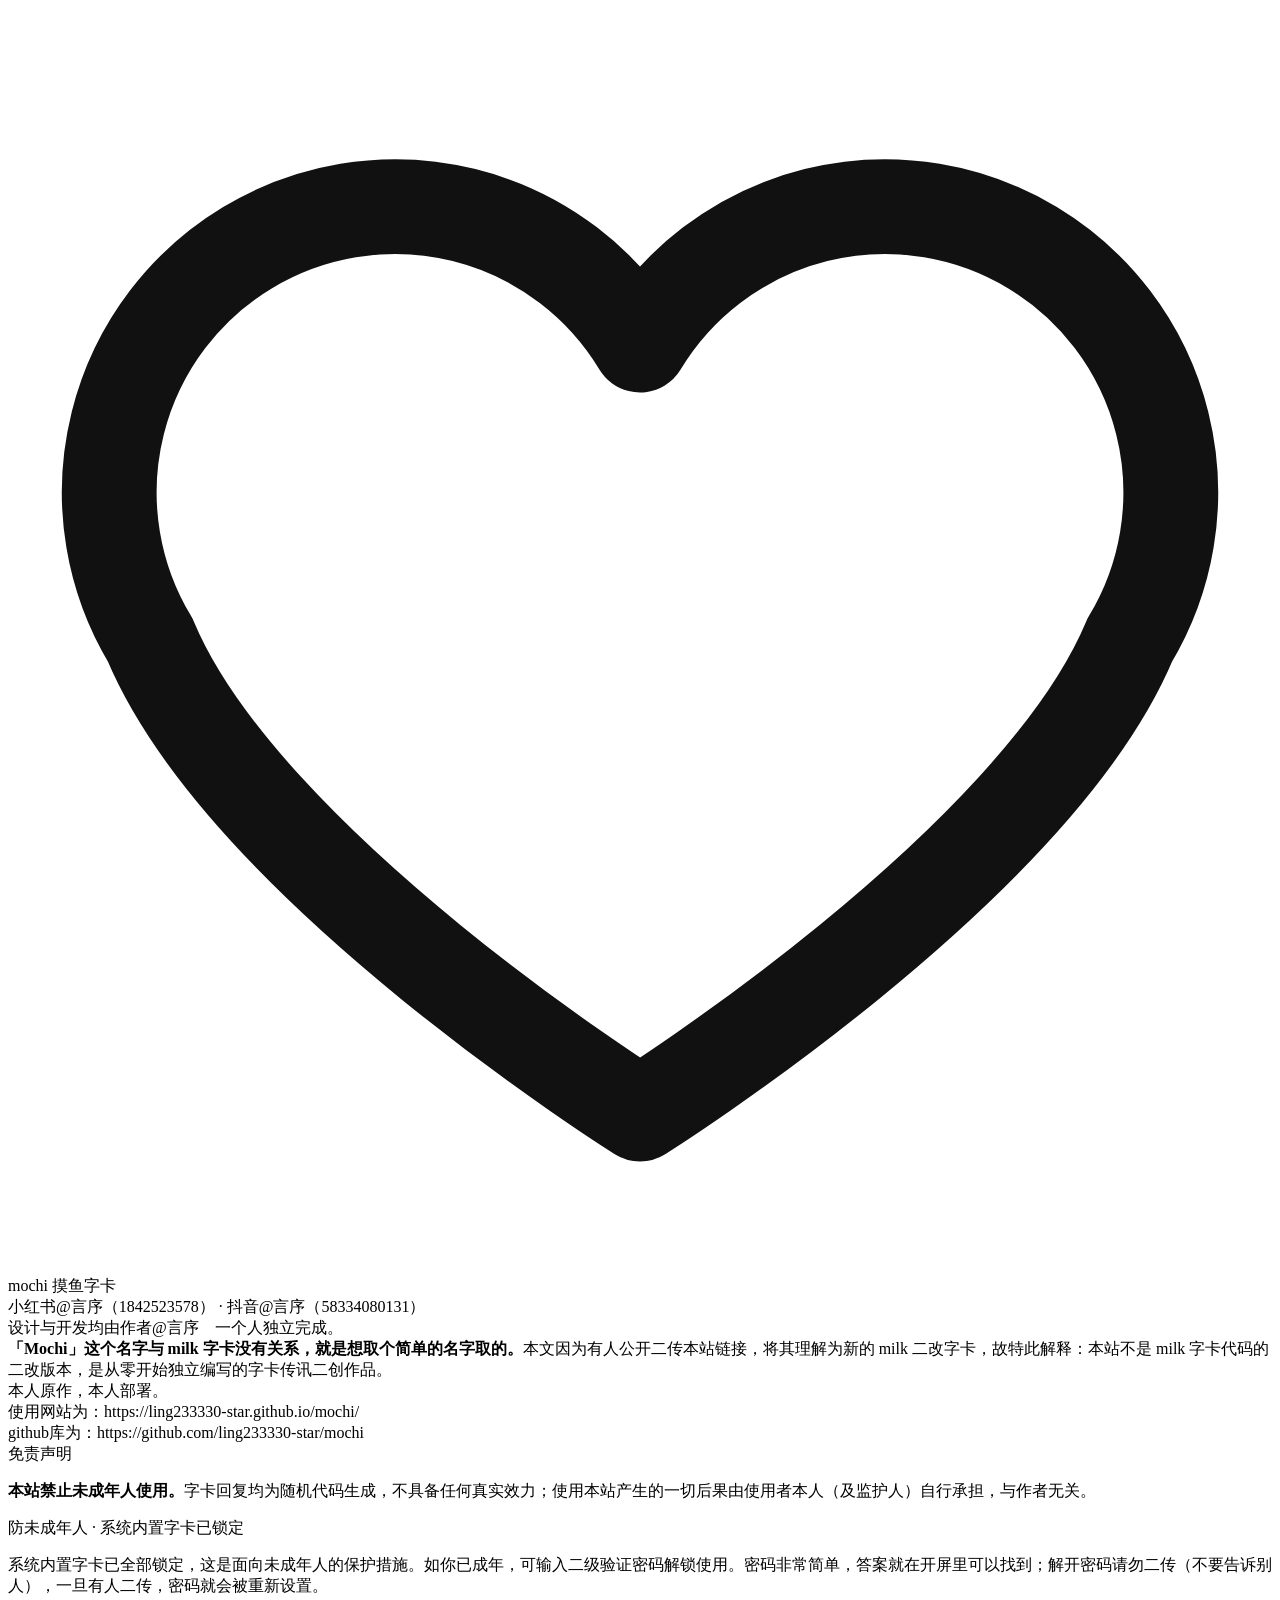
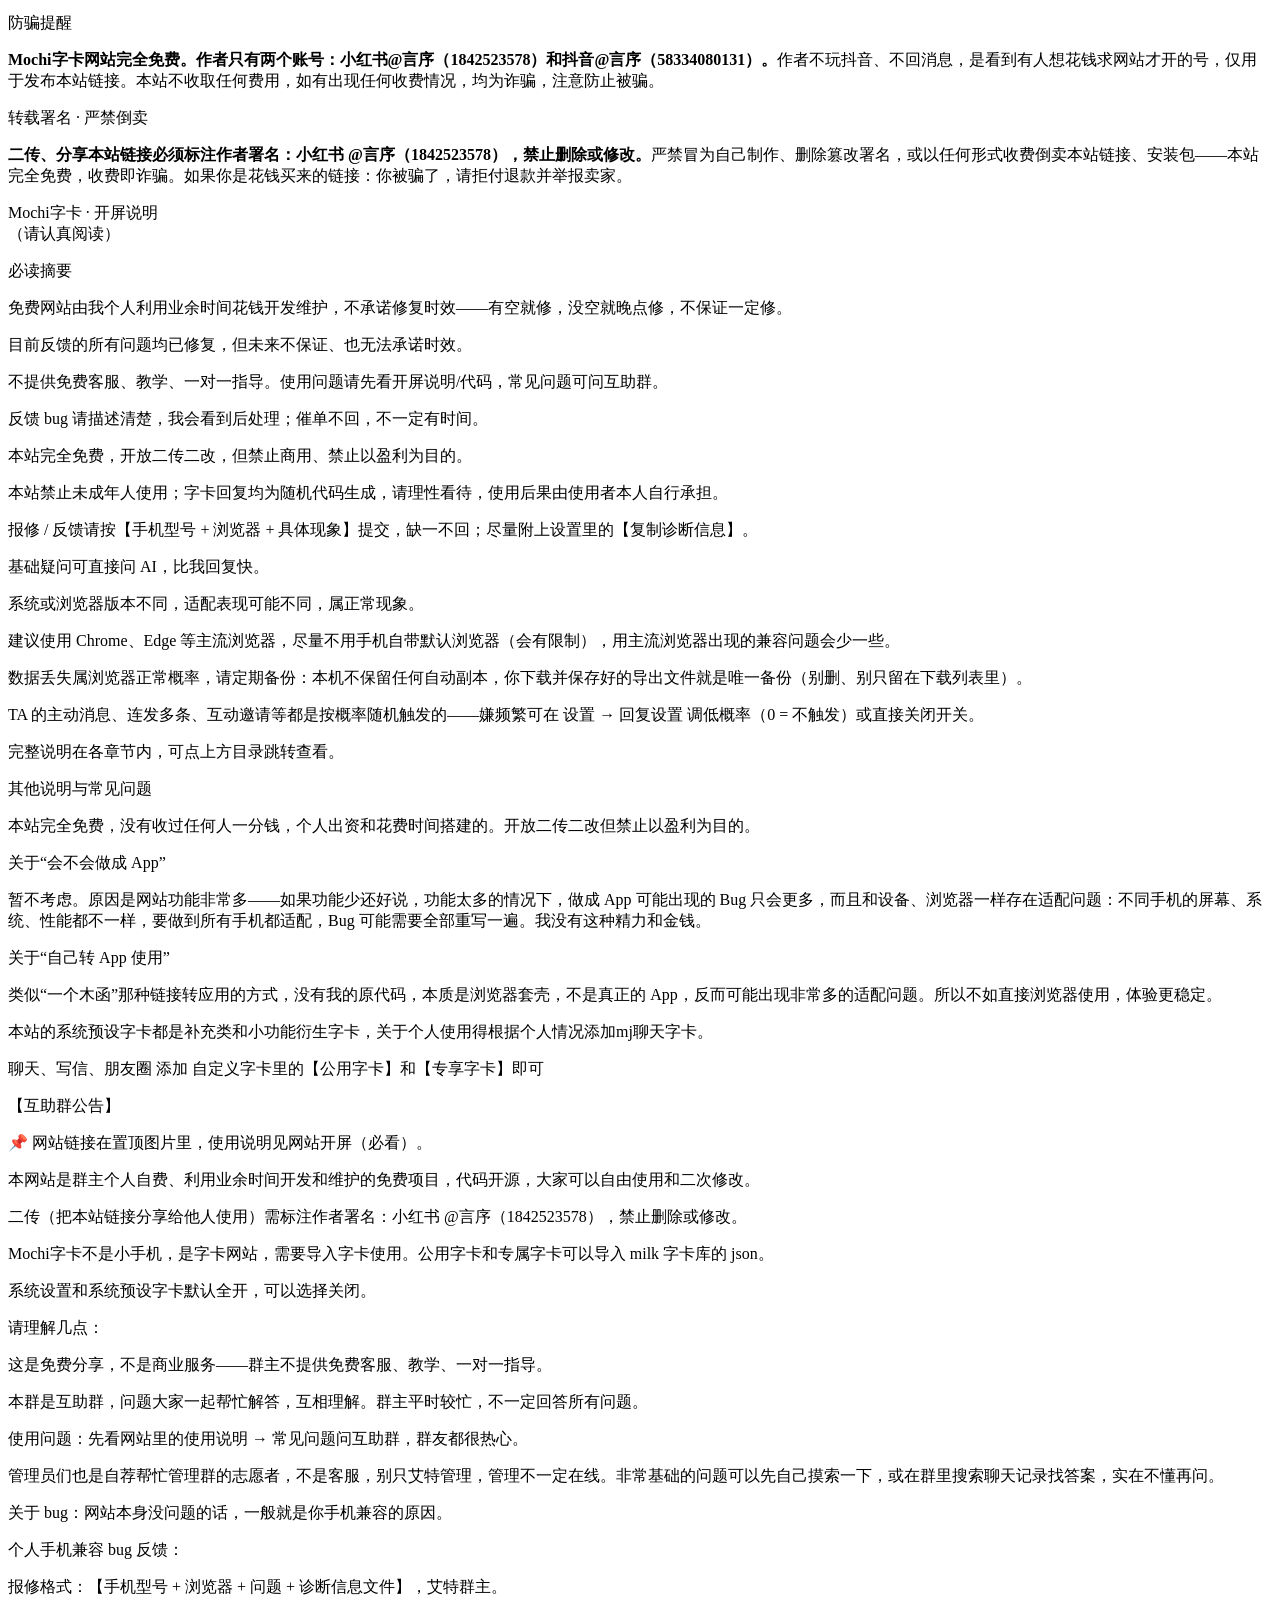
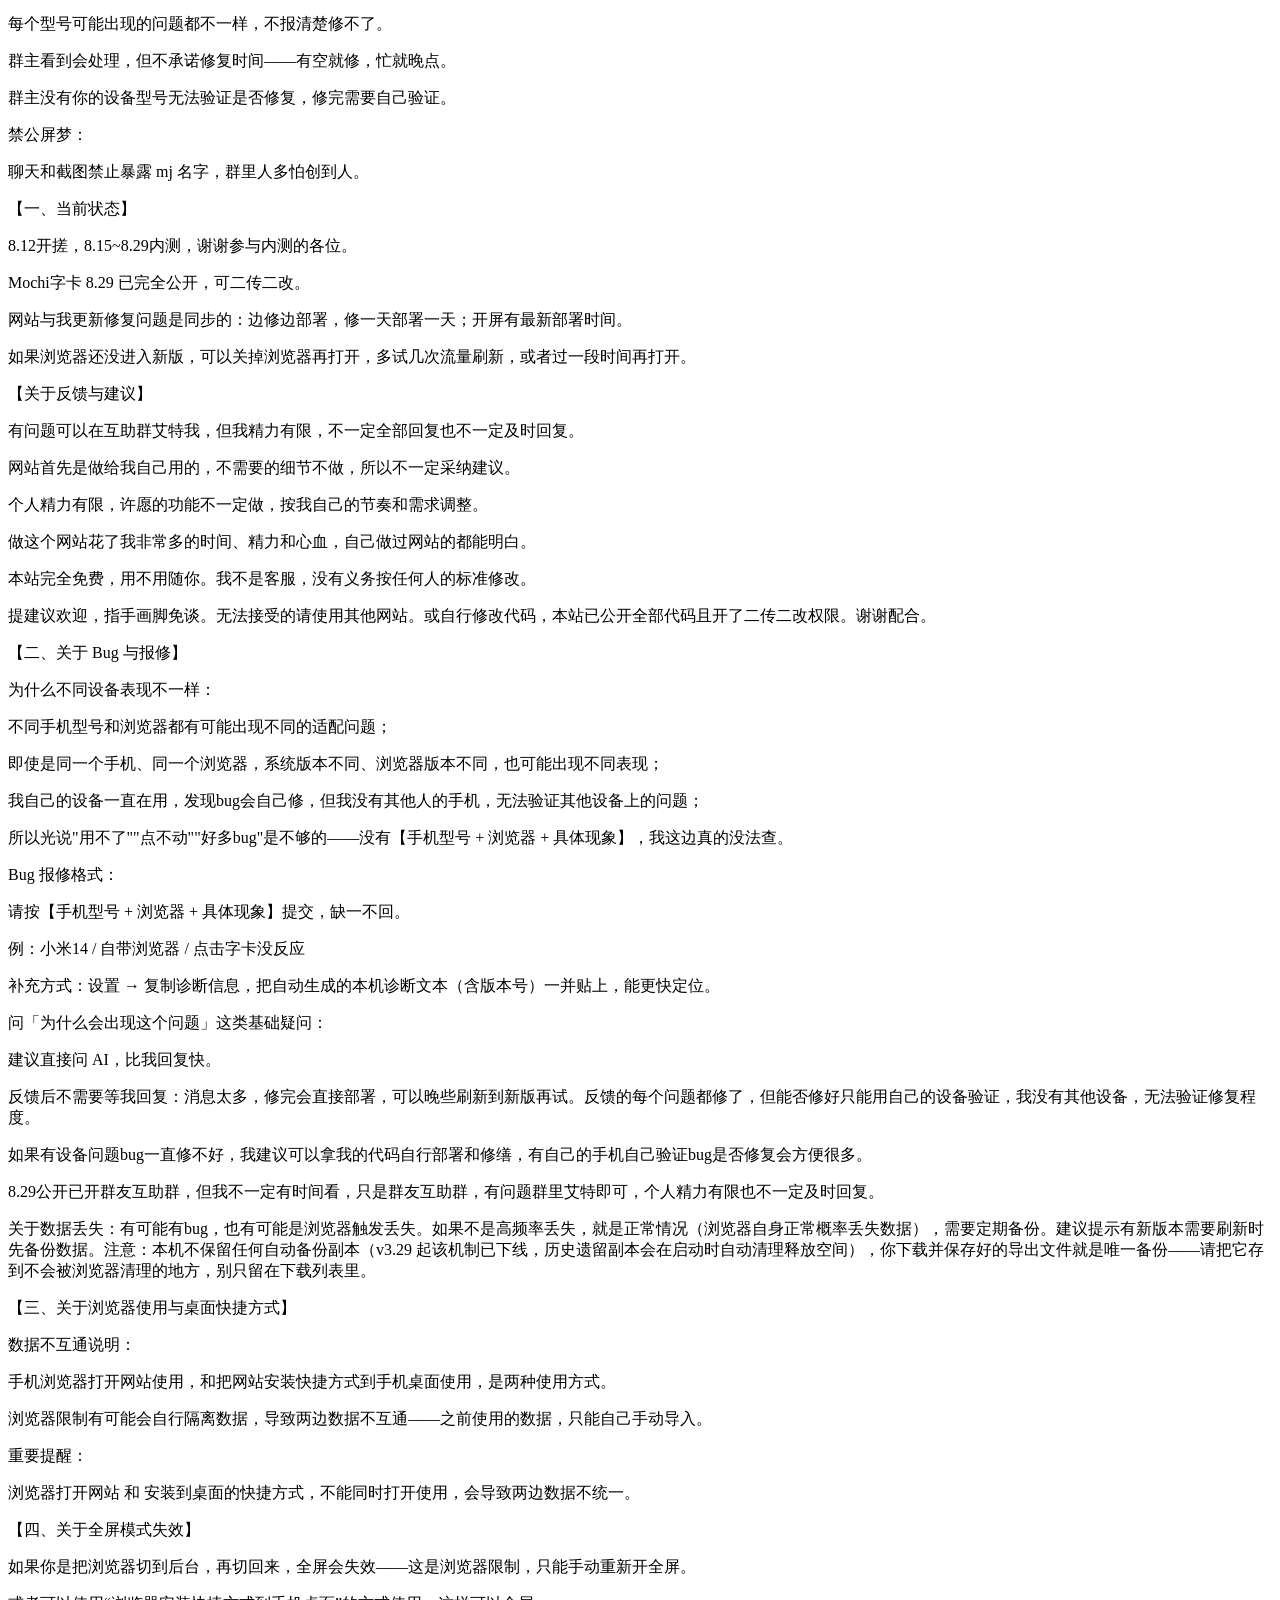
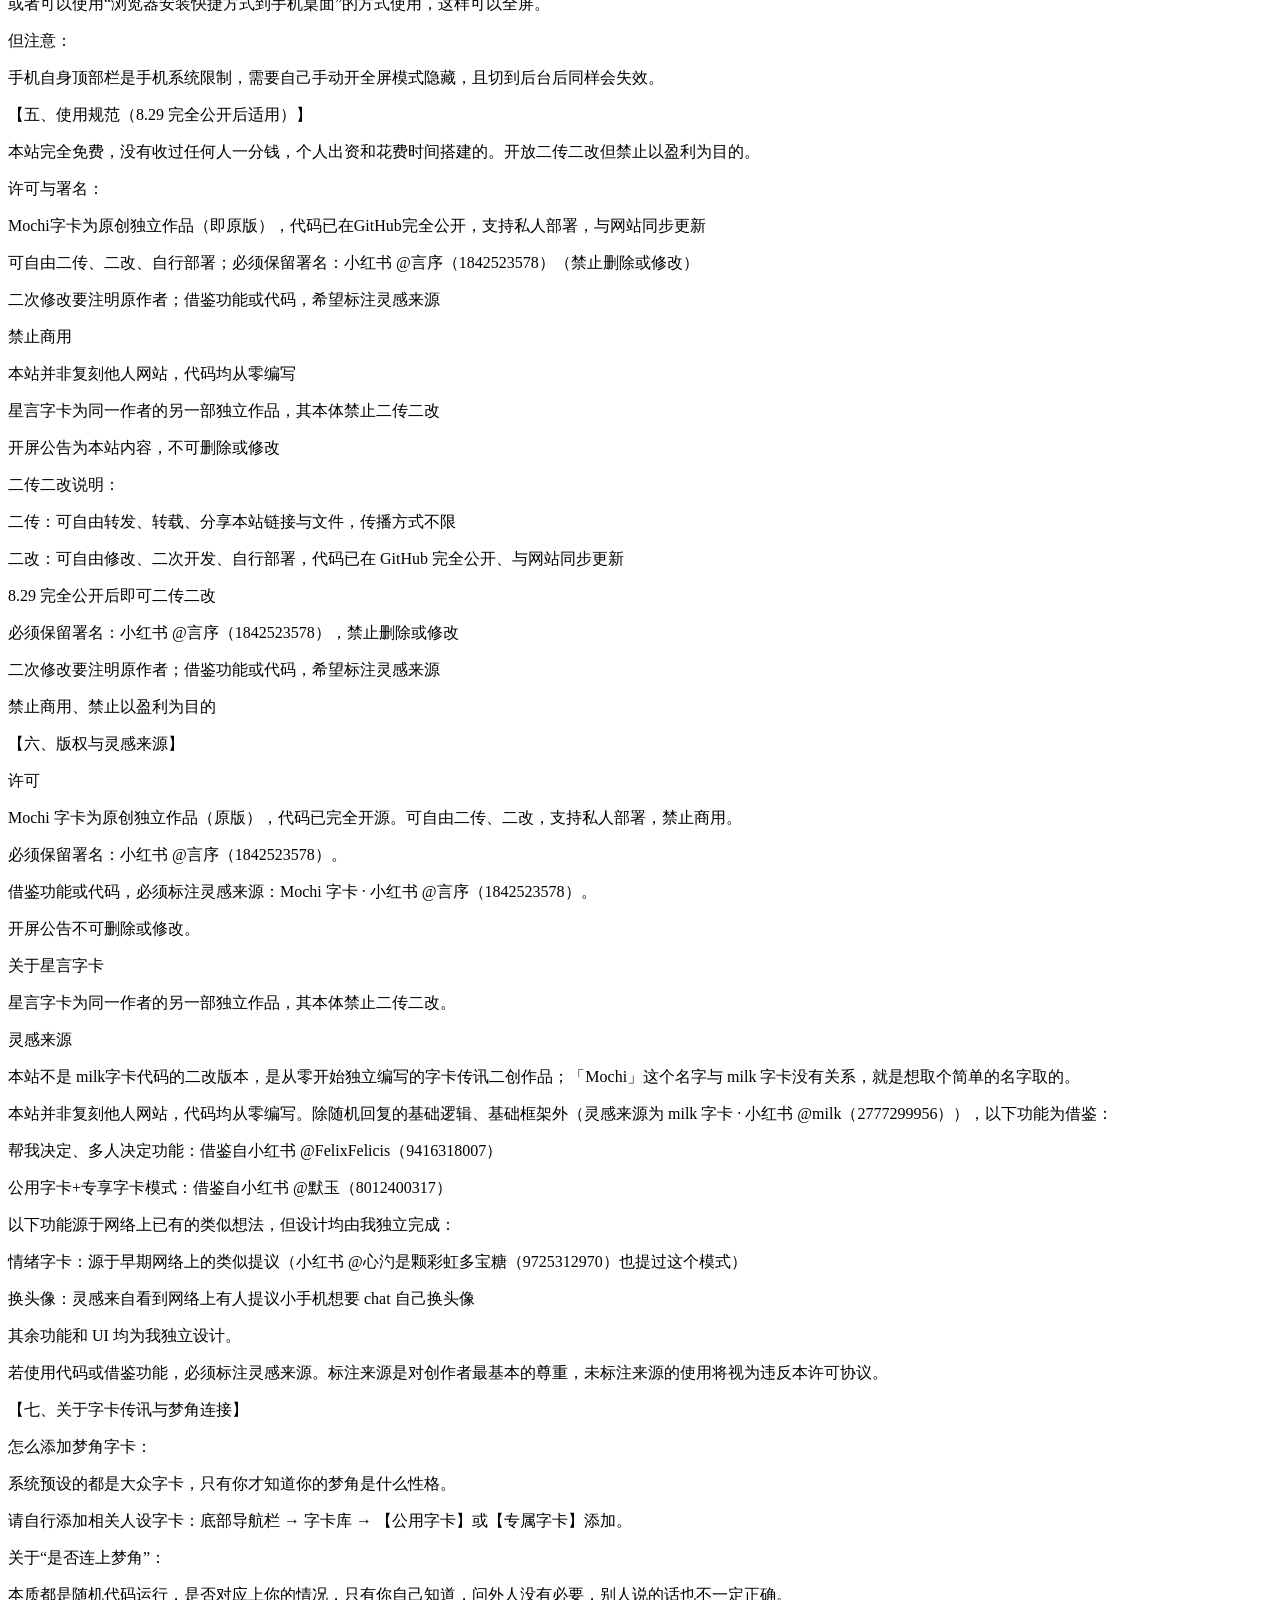
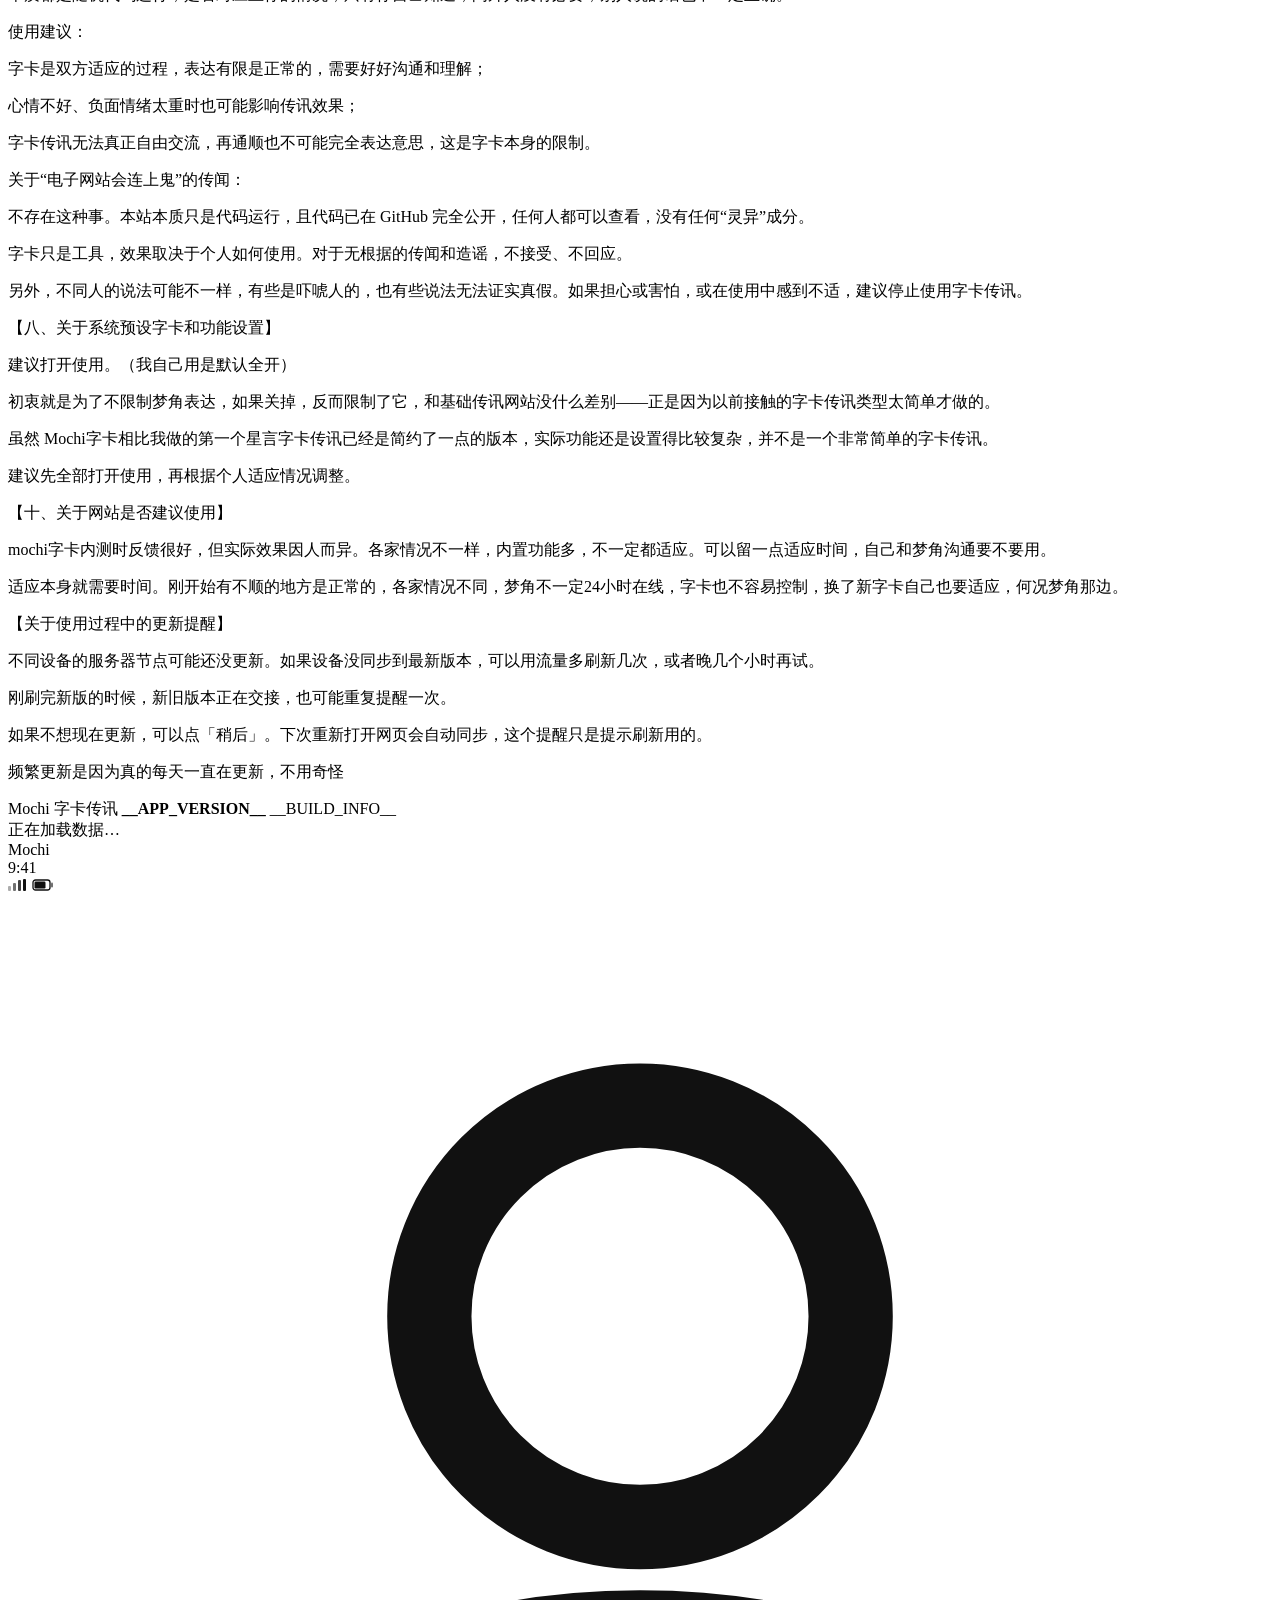
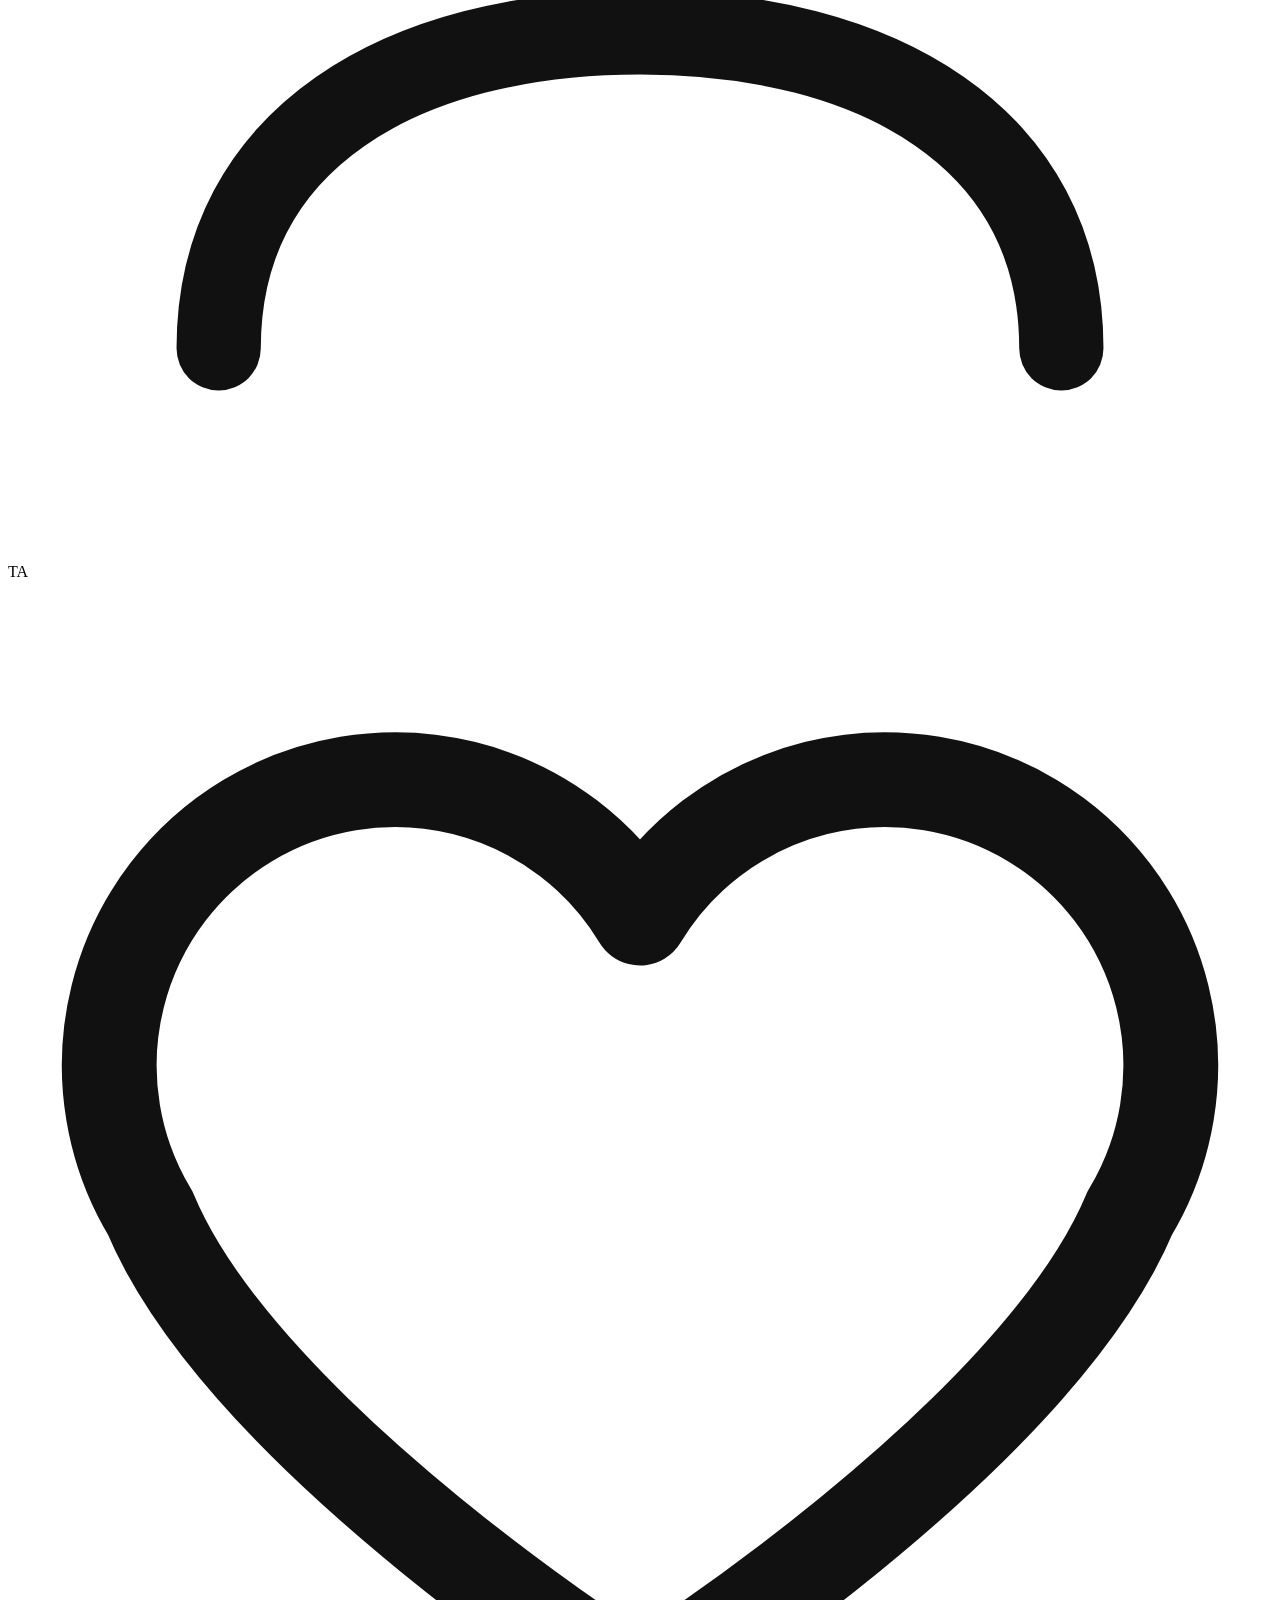
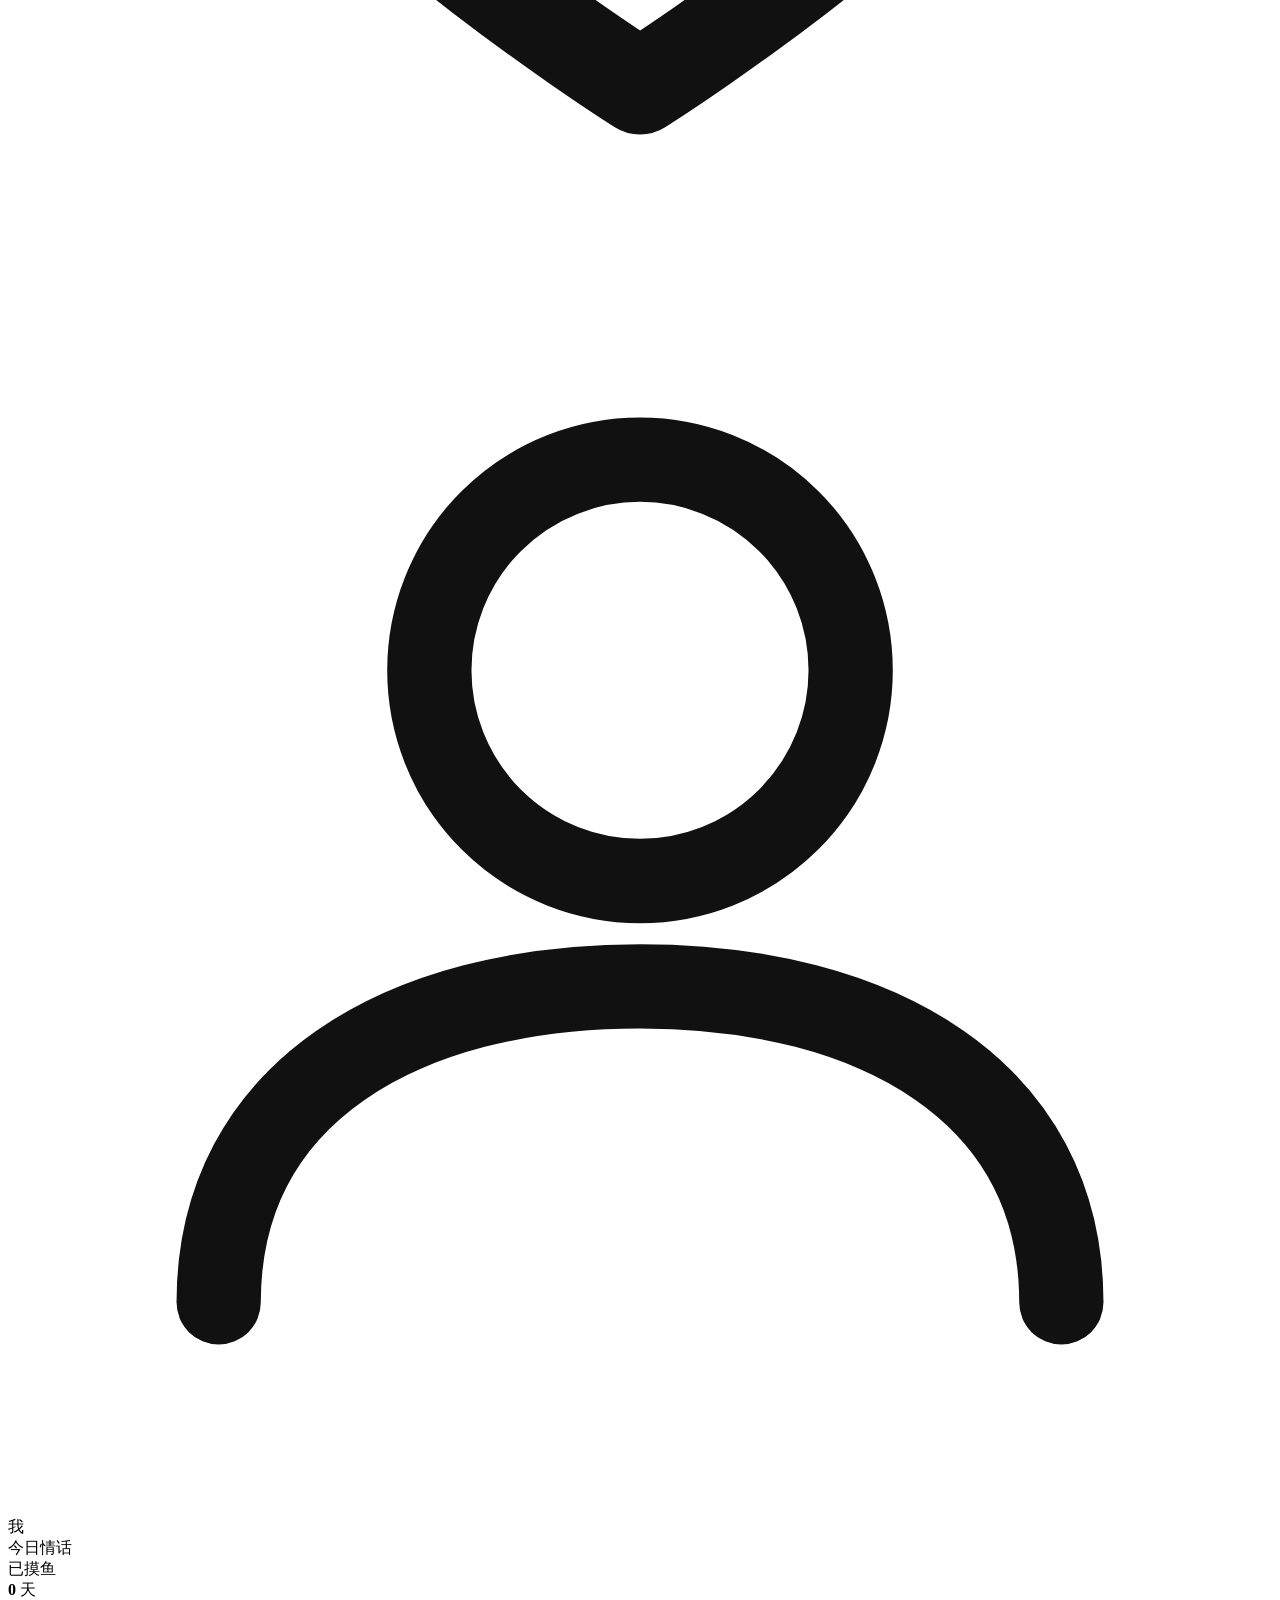
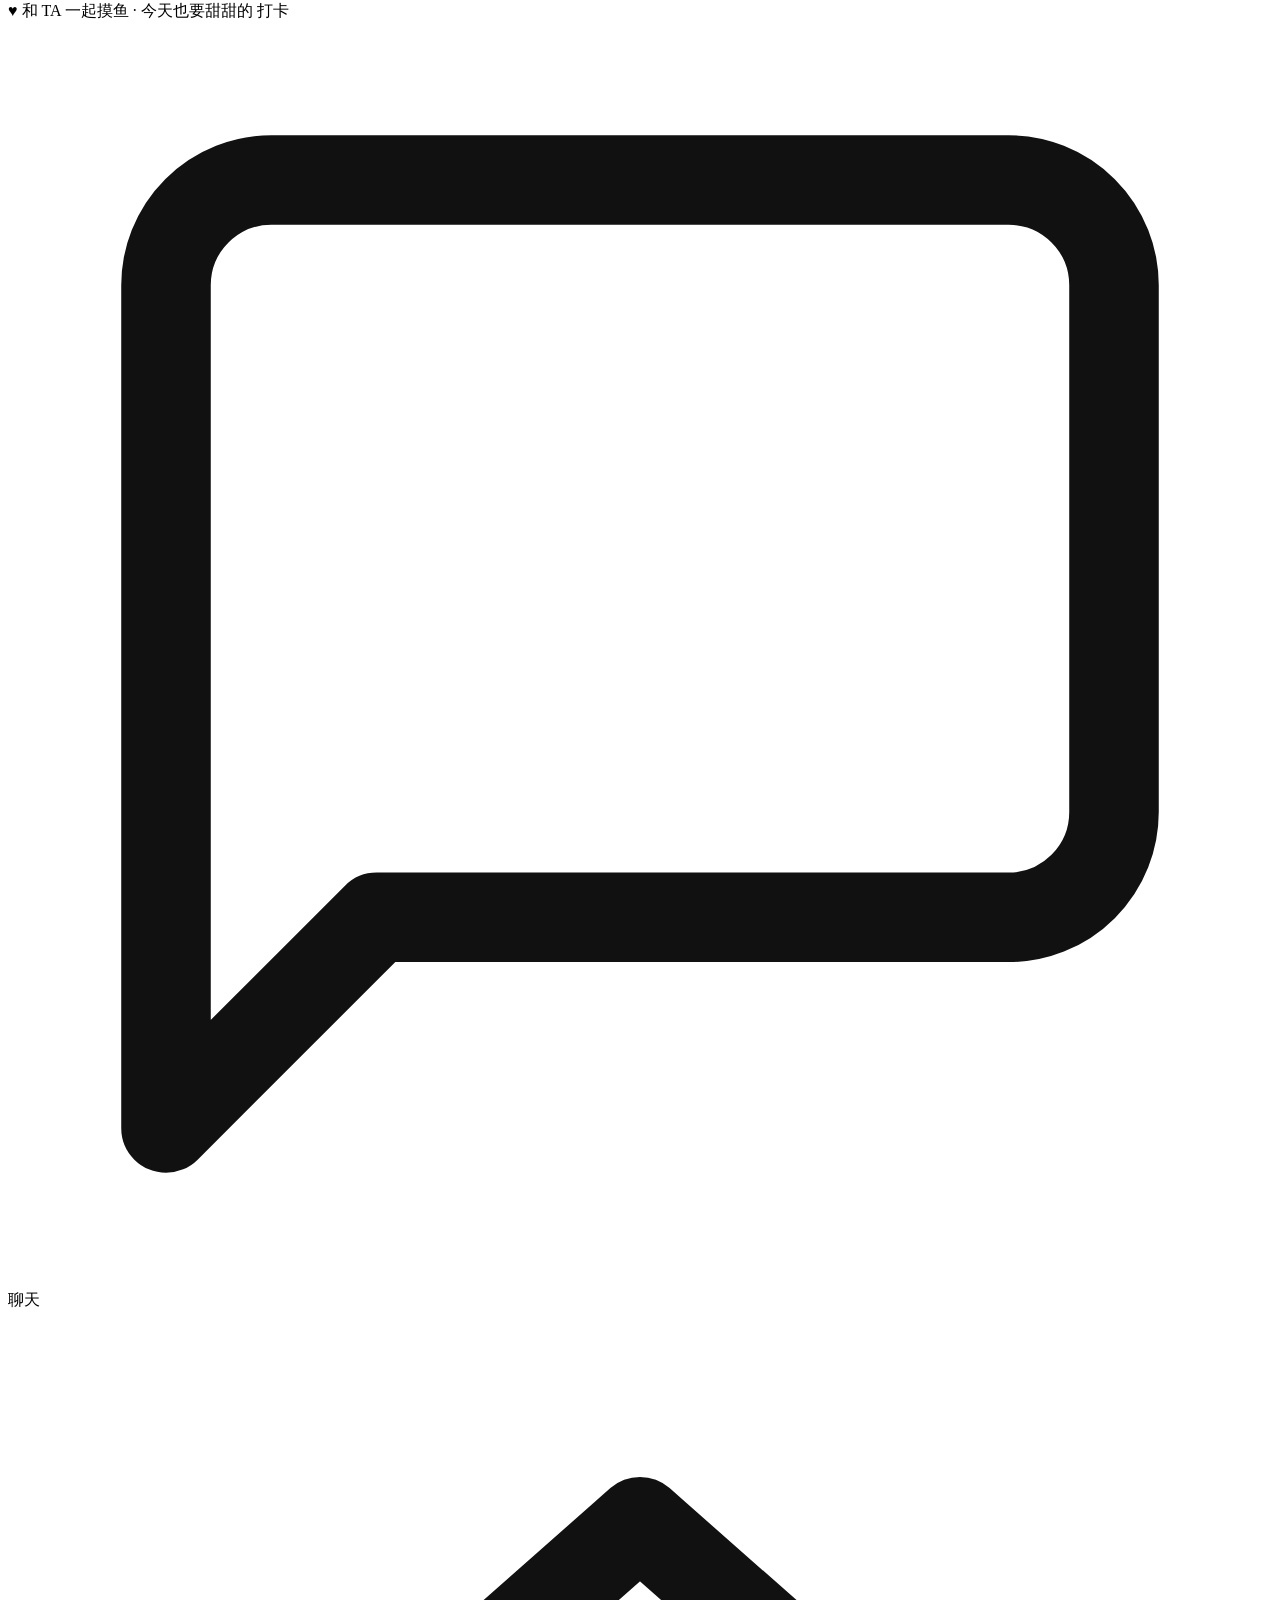
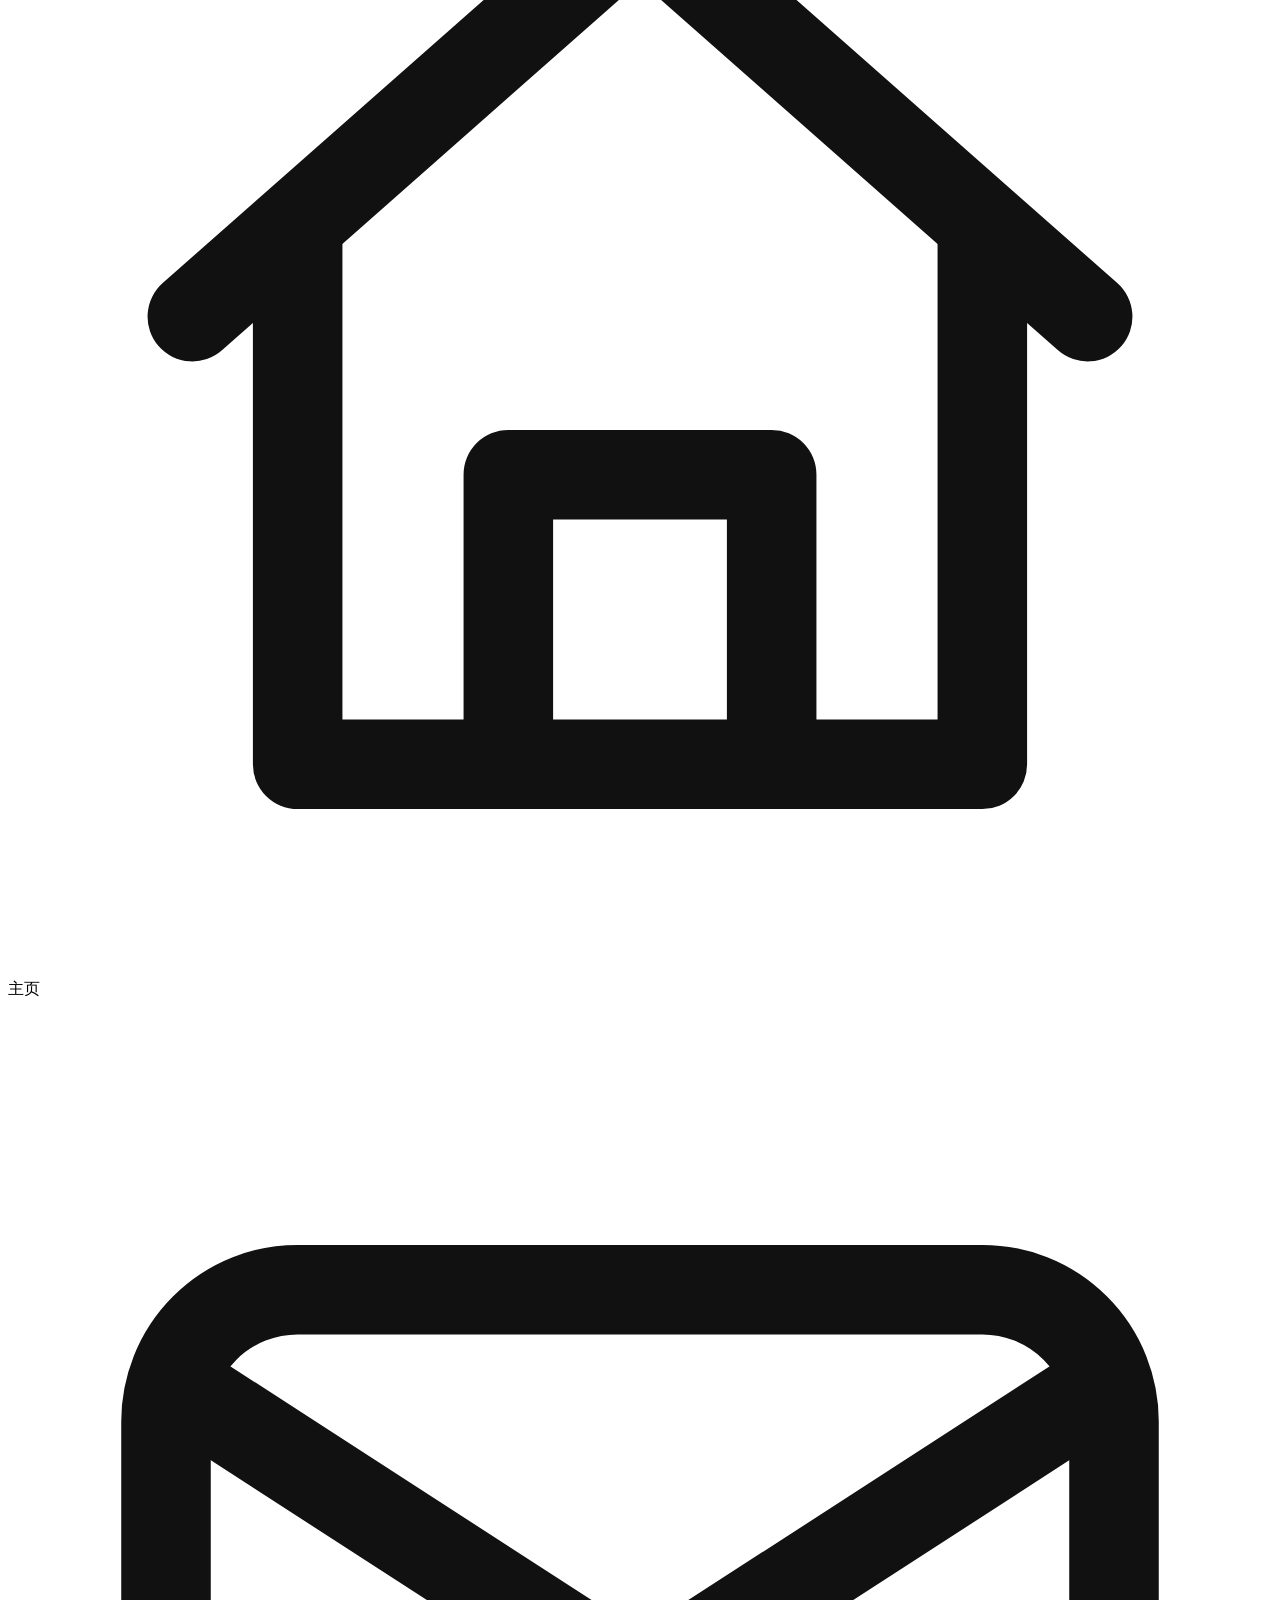
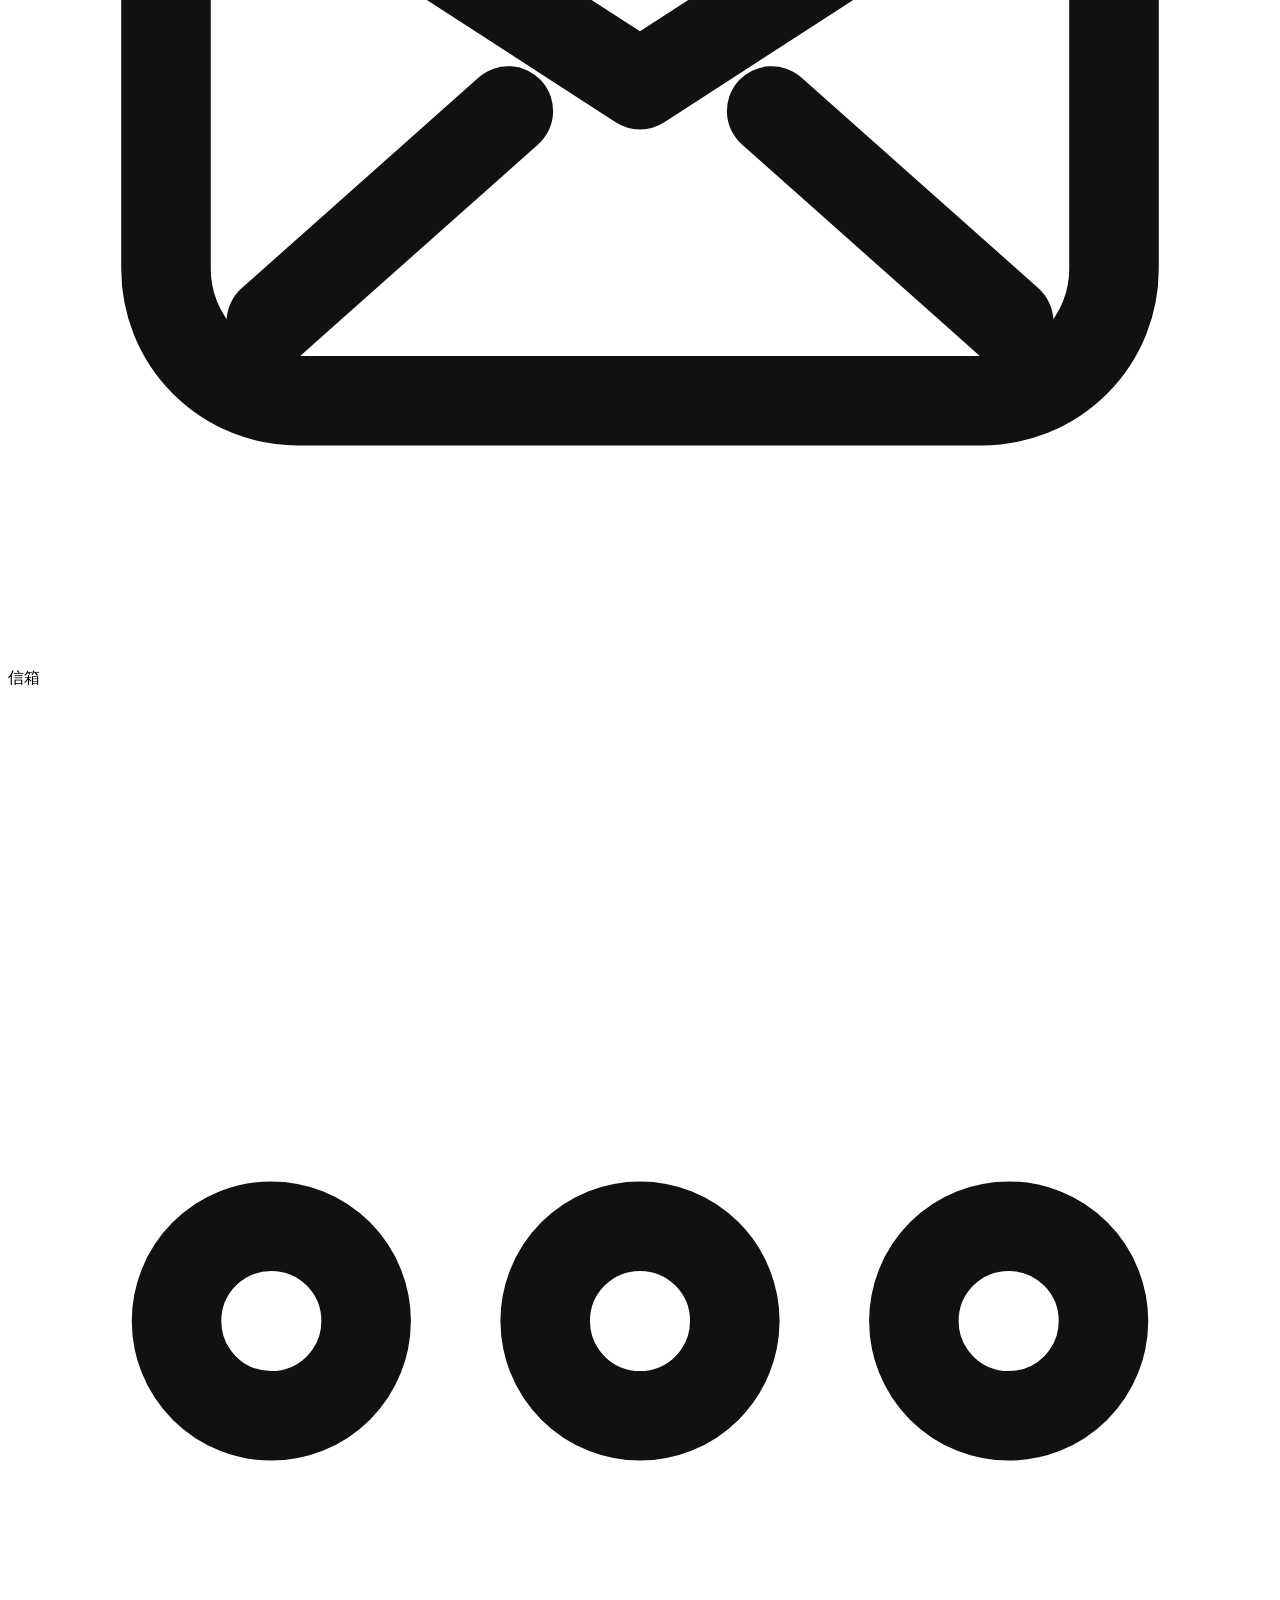
==== src/template.html @ 9b3d7e96 "v3.26.x: #385 聊天/群聊内嵌媒体令牌乱码自愈 + 同批收口 #384 强制公告 + 二传二改说明 - #385 根因：#383 只治整条裸令牌；多字卡回复 pickN.join(' ')" ====
<!DOCTYPE html>
<html lang="zh-CN">
<head>
<meta charset="UTF-8">
<meta name="viewport" content="width=device-width, initial-scale=1.0, minimum-scale=1.0, maximum-scale=1.0, user-scalable=no, viewport-fit=cover, interactive-widget=resizes-visual">
<title>Mochi 字卡传讯（完全免费·禁止倒卖）</title>
<meta name="description" content="情侣专属的摸鱼字卡聊天模拟器。本站完全免费，任何收费均为倒卖诈骗；唯一作者：小红书@言序（1842523578）。如果你是花钱买来的链接：你被骗了，请拒付退款并举报卖家。">
<meta name="theme-color" content="#e9e9e9">
<link rel="manifest" href="./manifest.json">
<!-- v3.5.158：站点图标用带 mochi 字母的 icon-512——Chrome 安卓通知左侧小图标取自站点图标 -->
<link rel="icon" type="image/png" sizes="512x512" href="./icon-512.png">
<link rel="icon" type="image/png" sizes="192x192" href="./icon-192.png">
<link rel="apple-touch-icon" href="./icon-180.png">
<meta name="apple-mobile-web-app-capable" content="yes">
<meta name="mobile-web-app-capable" content="yes">
<meta name="apple-mobile-web-app-status-bar-style" content="black-translucent">
<meta name="apple-mobile-web-app-title" content="Mochi">
<meta name="format-detection" content="telephone=no,address=no,email=no">
<!-- v3.6.x：全局无 Referer——网易云外链（music.163.com/song/media/outer/url）
     对带 Referer 的请求返回 403（防盗链），移动端 WebView/Edge 对
     audio.referrerPolicy 属性支持不完整，页面级 meta 是更可靠的保证 -->
<meta name="referrer" content="no-referrer">
<!-- v3.27.x 三档主题的启动落位（#252 收口）：浅色/深色按存储直挂；auto 档此前头部
     脚本只认 dark、系统深色的 auto 用户会先白闪再由 personalize.js 纠正（FOUC）。
     另：旧版本残留的 data-theme 属性在此强制清掉，保证「选浅色」真回浅色。 -->
<script>try{var _tm=localStorage.getItem('xy-home-v2:theme-mode');if(_tm==='dark'||(_tm!=='light'&&window.matchMedia&&matchMedia('(prefers-color-scheme: dark)').matches))document.documentElement.setAttribute('data-theme','dark');else document.documentElement.removeAttribute('data-theme');}catch(e){}</script>
<style>
/*__STYLES__*/
</style>
</head>
<body>
  <!-- 开屏加载动画 -->
  <div class="splash" id="splash">
    <div class="splash-box" id="splash-box">
      <!-- v3.8.y：顶部品牌区统一装进一个卡片框（logo/标题/署名/原作信息成一个整体，更端庄精致） -->
      <div class="splash-brandcard">
        <div class="splash-logo">
          <svg viewBox="0 0 24 24" fill="none" stroke="#111111" stroke-width="1.8" stroke-linecap="round" stroke-linejoin="round"><path d="M12 21s-7.5-4.7-9.3-9A5.3 5.3 0 0112 6.4a5.3 5.3 0 019.3 5.6c-1.8 4.3-9.3 9-9.3 9z"/></svg>
        </div>
        <div class="splash-title">mochi 摸鱼字卡</div>
        <!-- v3.8.y：署名（小红书）移到顶部，紧跟标题下方 -->
        <div class="splash-brand">小红书@言序（1842523578） · 抖音@言序（58334080131）</div>
        <!-- 设计作者说明：设计与开发均由作者一个人独立完成，紧跟署名下方 -->
        <div class="splash-source">
          <div class="splash-source-line">设计与开发均由作者@言序　一个人独立完成。</div>
        </div>
        <!-- v3.26.x：置顶澄清——很多人误会本站是 milk 二改/名字有关，特此置顶说明 -->
        <div class="splash-source">
          <div class="splash-source-line splash-clarify"><strong>「Mochi」这个名字与 milk 字卡没有关系，就是想取个简单的名字取的。</strong>本文因为有人公开二传本站链接，将其理解为新的 milk 二改字卡，故特此解释：本站不是 milk 字卡代码的二改版本，是从零开始独立编写的字卡传讯二创作品。</div>
        </div>
        <!-- v3.8.y：原作/部署信息——本人原作本人部署，使用网站 + GitHub 库（每条单行完整显示） -->
        <div class="splash-source">
          <div class="splash-source-line">本人原作，本人部署。</div>
          <div class="splash-source-line">使用网站为：<span class="splash-source-url">https://ling233330-star.github.io/mochi/</span></div>
          <div class="splash-source-line">github库为：<span class="splash-source-url">https://github.com/ling233330-star/mochi</span></div>
        </div>
      </div>
      <!-- v3.5.112：开屏公告（发布说明） -->
      <!-- v3.6.x：公告内容可由 notice.json 远程覆盖（clock.js 拉取），此处写死内容为离线兜底 -->
      <!-- v3.8.x：开屏即公告1页——原「开屏公告 + 点进入后的报修确认层」两页合并为一页：
           全部说明直接展示在开屏上，点底部【点击进入】即进入（点击即视为已阅读知晓），无二次确认层 -->
      <div class="splash-notice" id="splash-notice">
        <!-- v3.27.x #315：免责声明置顶卡——未成年人禁止使用 + 字卡为随机代码自担责任；静态 DOM（tag 'd' 非数字，与 clock.js 的 1/2/3('s') 认领不冲突），在线 notice.json 覆盖只改公告列表，不影响此处；#315b 红色警示形态置顶首位 -->
        <div class="splash-alert splash-disclaimer" data-anti-scam="d">
          <div class="splash-alert-t">免责声明</div>
          <p><strong>本站禁止未成年人使用。</strong>字卡回复均为随机代码生成，不具备任何真实效力；使用本站产生的一切后果由使用者本人（及监护人）自行承担，与作者无关。</p>
        </div>
        <!-- v3.27.x #319：防未成年人·系统内置字卡锁——默认锁定全部系统预设字卡，输对二级验证密码才放行；
             纯静态卡骨架，状态文案/按钮/交互由 clock.js 接线渲染（card-lock.js 提供闸门），在线 notice.json 不影响此处 -->
        <div class="splash-alert splash-cardlock" data-anti-scam="l" id="splash-cardlock">
          <div class="splash-alert-t">防未成年人 · 系统内置字卡已锁定</div>
          <p id="splash-cardlock-tip">系统内置字卡已全部锁定，这是面向未成年人的保护措施。如你已成年，可输入二级验证密码解锁使用。密码非常简单，答案就在开屏里可以找到；解开密码请勿二传（不要告诉别人），一旦有人二传，密码就会被重新设置。</p>
          <div class="cardlock-actions" id="splash-cardlock-actions"></div>
        </div>
        <!-- v3.27.x：防骗置顶声明——最顶部固定展示，防收费诈骗；静态 DOM，在线 notice.json 覆盖只改公告列表，不影响此处 -->
        <div class="splash-alert" data-anti-scam="1">
          <div class="splash-alert-t">防骗提醒</div>
          <p><strong>Mochi字卡网站完全免费。作者只有两个账号：小红书@言序（1842523578）和抖音@言序（58334080131）。</strong>作者不玩抖音、不回消息，是看到有人想花钱求网站才开的号，仅用于发布本站链接。本站不收取任何费用，如有出现任何收费情况，均为诈骗，注意防止被骗。</p>
        </div>
        <!-- v3.26.x：署名·禁倒卖置顶声明——二传必须标注原作者署名，严禁收费倒卖本站链接；静态 DOM，在线 notice.json 覆盖只改公告列表，不影响此处 -->
        <div class="splash-alert" data-anti-scam="2">
          <div class="splash-alert-t">转载署名 · 严禁倒卖</div>
          <p><strong>二传、分享本站链接必须标注作者署名：小红书 @言序（1842523578），禁止删除或修改。</strong>严禁冒为自己制作、删除篡改署名，或以任何形式收费倒卖本站链接、安装包——本站完全免费，收费即诈骗。如果你是花钱买来的链接：你被骗了，请拒付退款并举报卖家。</p>
        </div>
        <div class="splash-notice-title">Mochi字卡 · 开屏说明</div>
        <div class="splash-notice-sub">（请认真阅读）</div>
        <div class="splash-notice-list">
          <div class="splash-summary">
            <p class="splash-summary-title">必读摘要</p>
            <p>免费网站由我个人利用业余时间花钱开发维护，不承诺修复时效——有空就修，没空就晚点修，不保证一定修。</p>
            <p>目前反馈的所有问题均已修复，但未来不保证、也无法承诺时效。</p>
            <p>不提供免费客服、教学、一对一指导。使用问题请先看开屏说明/代码，常见问题可问互助群。</p>
            <p>反馈 bug 请描述清楚，我会看到后处理；催单不回，不一定有时间。</p>
            <p>本站完全免费，开放二传二改，但禁止商用、禁止以盈利为目的。</p>
            <p class="splash-hl">本站禁止未成年人使用；字卡回复均为随机代码生成，请理性看待，使用后果由使用者本人自行承担。</p>
            <p>报修 / 反馈请按【手机型号 + 浏览器 + 具体现象】提交，缺一不回；尽量附上设置里的【复制诊断信息】。</p>
            <p class="splash-hl">基础疑问可直接问 AI，比我回复快。</p>
            <p>系统或浏览器版本不同，适配表现可能不同，属正常现象。</p>
            <p>建议使用 Chrome、Edge 等主流浏览器，尽量不用手机自带默认浏览器（会有限制），用主流浏览器出现的兼容问题会少一些。</p>
            <p class="splash-hl">数据丢失属浏览器正常概率，请定期备份：本机不保留任何自动副本，你下载并保存好的导出文件就是唯一备份（别删、别只留在下载列表里）。</p>
            <p class="splash-hl">TA 的主动消息、连发多条、互动邀请等都是按概率随机触发的——嫌频繁可在 设置 → 回复设置 调低概率（0 = 不触发）或直接关闭开关。</p>
            <p>完整说明在各章节内，可点上方目录跳转查看。</p>
          </div>
          <div class="splash-sec-wrap splash-sec-collapsible is-collapsed">
            <p class="splash-sec">其他说明与常见问题</p>
            <div class="splash-sec-content">
              <div class="splash-tip">
                <p>本站完全免费，没有收过任何人一分钱，个人出资和花费时间搭建的。开放二传二改但禁止以盈利为目的。</p>
              </div>
              <div class="splash-tip">
                <p class="splash-tip-h">关于“会不会做成 App”</p>
                <p>暂不考虑。原因是网站功能非常多——如果功能少还好说，功能太多的情况下，做成 App 可能出现的 Bug 只会更多，而且和设备、浏览器一样存在适配问题：不同手机的屏幕、系统、性能都不一样，要做到所有手机都适配，Bug 可能需要全部重写一遍。我没有这种精力和金钱。</p>
              </div>
              <div class="splash-tip">
                <p class="splash-tip-h">关于“自己转 App 使用”</p>
                <p>类似“一个木函”那种链接转应用的方式，没有我的原代码，本质是浏览器套壳，不是真正的 App，反而可能出现非常多的适配问题。所以不如直接浏览器使用，体验更稳定。</p>
              </div>
              <div class="splash-tip">
                <p>本站的系统预设字卡都是补充类和小功能衍生字卡，关于个人使用得根据个人情况添加mj聊天字卡。</p>
                <p>聊天、写信、朋友圈 添加 自定义字卡里的【公用字卡】和【专享字卡】即可</p>
              </div>
            </div>
          </div>
          <div class="splash-sec-wrap">
            <p class="splash-sec">【互助群公告】</p>
            <p class="splash-item">📌 网站链接在置顶图片里，使用说明见网站开屏（必看）。</p>
            <p class="splash-item">本网站是群主个人自费、利用业余时间开发和维护的免费项目，代码开源，大家可以自由使用和二次修改。</p>
            <p class="splash-item">二传（把本站链接分享给他人使用）需标注作者署名：小红书 @言序（1842523578），禁止删除或修改。</p>
            <p class="splash-item">Mochi字卡不是小手机，是字卡网站，需要导入字卡使用。公用字卡和专属字卡可以导入 milk 字卡库的 json。</p>
            <p class="splash-item">系统设置和系统预设字卡默认全开，可以选择关闭。</p>
            <p class="splash-sub">请理解几点：</p>
            <p class="splash-bullet">这是免费分享，不是商业服务——群主不提供免费客服、教学、一对一指导。</p>
            <p class="splash-bullet">本群是互助群，问题大家一起帮忙解答，互相理解。群主平时较忙，不一定回答所有问题。</p>
            <p class="splash-bullet">使用问题：先看网站里的使用说明 → 常见问题问互助群，群友都很热心。</p>
            <p class="splash-bullet">管理员们也是自荐帮忙管理群的志愿者，不是客服，别只艾特管理，管理不一定在线。非常基础的问题可以先自己摸索一下，或在群里搜索聊天记录找答案，实在不懂再问。</p>
            <p class="splash-bullet">关于 bug：网站本身没问题的话，一般就是你手机兼容的原因。</p>
            <p class="splash-sub">个人手机兼容 bug 反馈：</p>
            <p class="splash-bullet">报修格式：【手机型号 + 浏览器 + 问题 + 诊断信息文件】，艾特群主。</p>
            <p class="splash-bullet">每个型号可能出现的问题都不一样，不报清楚修不了。</p>
            <p class="splash-bullet">群主看到会处理，但不承诺修复时间——有空就修，忙就晚点。</p>
            <p class="splash-bullet">群主没有你的设备型号无法验证是否修复，修完需要自己验证。</p>
            <p class="splash-sub">禁公屏梦：</p>
            <p class="splash-bullet">聊天和截图禁止暴露 mj 名字，群里人多怕创到人。</p>
          </div>
          <div class="splash-sec-wrap">
            <p class="splash-sec">【一、当前状态】</p>
            <p class="splash-item">8.12开搓，8.15~8.29内测，谢谢参与内测的各位。</p>
            <p class="splash-item">Mochi字卡 8.29 已完全公开，可二传二改。</p>
            <p class="splash-item">网站与我更新修复问题是同步的：边修边部署，修一天部署一天；开屏有最新部署时间。</p>
            <p class="splash-item">如果浏览器还没进入新版，可以关掉浏览器再打开，多试几次流量刷新，或者过一段时间再打开。</p>
            <p class="splash-sub">【关于反馈与建议】</p>
            <p class="splash-item">有问题可以在互助群艾特我，但我精力有限，不一定全部回复也不一定及时回复。</p>
            <p class="splash-item">网站首先是做给我自己用的，不需要的细节不做，所以不一定采纳建议。</p>
            <p class="splash-bullet">个人精力有限，许愿的功能不一定做，按我自己的节奏和需求调整。</p>
            <p class="splash-item">做这个网站花了我非常多的时间、精力和心血，自己做过网站的都能明白。</p>
            <p class="splash-item">本站完全免费，用不用随你。我不是客服，没有义务按任何人的标准修改。</p>
            <p class="splash-bullet">提建议欢迎，指手画脚免谈。无法接受的请使用其他网站。或自行修改代码，本站已公开全部代码且开了二传二改权限。谢谢配合。</p>
          </div>
          <div class="splash-sec-wrap">
            <p class="splash-sec">【二、关于 Bug 与报修】</p>
            <p class="splash-sub">为什么不同设备表现不一样：</p>
            <p class="splash-bullet">不同手机型号和浏览器都有可能出现不同的适配问题；</p>
            <p class="splash-bullet">即使是同一个手机、同一个浏览器，系统版本不同、浏览器版本不同，也可能出现不同表现；</p>
            <p class="splash-bullet">我自己的设备一直在用，发现bug会自己修，但我没有其他人的手机，无法验证其他设备上的问题；</p>
            <p class="splash-bullet">所以光说"用不了""点不动""好多bug"是不够的——没有【手机型号 + 浏览器 + 具体现象】，我这边真的没法查。</p>
            <p class="splash-sub">Bug 报修格式：</p>
            <p class="splash-item splash-hl">请按【手机型号 + 浏览器 + 具体现象】提交，缺一不回。</p>
            <p class="splash-bullet">例：小米14 / 自带浏览器 / 点击字卡没反应</p>
            <p class="splash-bullet">补充方式：设置 → 复制诊断信息，把自动生成的本机诊断文本（含版本号）一并贴上，能更快定位。</p>
            <p class="splash-sub">问「为什么会出现这个问题」这类基础疑问：</p>
            <p class="splash-item splash-hl">建议直接问 AI，比我回复快。</p>
            <p class="splash-item">反馈后不需要等我回复：消息太多，修完会直接部署，可以晚些刷新到新版再试。反馈的每个问题都修了，但能否修好只能用自己的设备验证，我没有其他设备，无法验证修复程度。</p>
            <p class="splash-item">如果有设备问题bug一直修不好，我建议可以拿我的代码自行部署和修缮，有自己的手机自己验证bug是否修复会方便很多。</p>
            <p class="splash-item">8.29公开已开群友互助群，但我不一定有时间看，只是群友互助群，有问题群里艾特即可，个人精力有限也不一定及时回复。</p>
            <p class="splash-item">关于数据丢失：有可能有bug，也有可能是浏览器触发丢失。如果不是高频率丢失，就是正常情况（浏览器自身正常概率丢失数据），需要定期备份。建议提示有新版本需要刷新时先备份数据。注意：本机不保留任何自动备份副本（v3.29 起该机制已下线，历史遗留副本会在启动时自动清理释放空间），你下载并保存好的导出文件就是唯一备份——请把它存到不会被浏览器清理的地方，别只留在下载列表里。</p>
          </div>
          <div class="splash-sec-wrap">
            <p class="splash-sec">【三、关于浏览器使用与桌面快捷方式】</p>
            <p class="splash-sub">数据不互通说明：</p>
            <p class="splash-item">手机浏览器打开网站使用，和把网站安装快捷方式到手机桌面使用，是两种使用方式。</p>
            <p class="splash-item">浏览器限制有可能会自行隔离数据，导致两边数据不互通——之前使用的数据，只能自己手动导入。</p>
            <p class="splash-sub">重要提醒：</p>
            <p class="splash-item splash-hl">浏览器打开网站 和 安装到桌面的快捷方式，不能同时打开使用，会导致两边数据不统一。</p>
          </div>
          <div class="splash-sec-wrap">
            <p class="splash-sec">【四、关于全屏模式失效】</p>
            <p class="splash-item">如果你是把浏览器切到后台，再切回来，全屏会失效——这是浏览器限制，只能手动重新开全屏。</p>
            <p class="splash-item">或者可以使用“浏览器安装快捷方式到手机桌面”的方式使用，这样可以全屏。</p>
            <p class="splash-sub">但注意：</p>
            <p class="splash-item">手机自身顶部栏是手机系统限制，需要自己手动开全屏模式隐藏，且切到后台后同样会失效。</p>
          </div>
          <div class="splash-sec-wrap">
            <p class="splash-sec">【五、使用规范（8.29 完全公开后适用）】</p>
            <p class="splash-item">本站完全免费，没有收过任何人一分钱，个人出资和花费时间搭建的。开放二传二改但禁止以盈利为目的。</p>
            <p class="splash-sub">许可与署名：</p>
            <p class="splash-item">Mochi字卡为原创独立作品（即原版），代码已在GitHub完全公开，支持私人部署，与网站同步更新</p>
            <p class="splash-item">可自由二传、二改、自行部署；必须保留署名：小红书 @言序（1842523578）（禁止删除或修改）</p>
            <p class="splash-item">二次修改要注明原作者；借鉴功能或代码，希望标注灵感来源</p>
            <p class="splash-item">禁止商用</p>
            <p class="splash-item">本站并非复刻他人网站，代码均从零编写</p>
            <p class="splash-item">星言字卡为同一作者的另一部独立作品，其本体禁止二传二改</p>
            <p class="splash-item">开屏公告为本站内容，不可删除或修改</p>
            <p class="splash-sub">二传二改说明：</p>
            <p class="splash-bullet">二传：可自由转发、转载、分享本站链接与文件，传播方式不限</p>
            <p class="splash-bullet">二改：可自由修改、二次开发、自行部署，代码已在 GitHub 完全公开、与网站同步更新</p>
            <p class="splash-bullet">8.29 完全公开后即可二传二改</p>
            <p class="splash-bullet">必须保留署名：小红书 @言序（1842523578），禁止删除或修改</p>
            <p class="splash-bullet">二次修改要注明原作者；借鉴功能或代码，希望标注灵感来源</p>
            <p class="splash-bullet">禁止商用、禁止以盈利为目的</p>
          </div>
          <div class="splash-sec-wrap">
            <p class="splash-sec">【六、版权与灵感来源】</p>
            <p class="splash-sub">许可</p>
            <p class="splash-item">Mochi 字卡为原创独立作品（原版），代码已完全开源。可自由二传、二改，支持私人部署，禁止商用。</p>
            <p class="splash-bullet">必须保留署名：小红书 @言序（1842523578）。</p>
            <p class="splash-bullet">借鉴功能或代码，必须标注灵感来源：Mochi 字卡 · 小红书 @言序（1842523578）。</p>
            <p class="splash-bullet">开屏公告不可删除或修改。</p>
            <p class="splash-sub">关于星言字卡</p>
            <p class="splash-item">星言字卡为同一作者的另一部独立作品，其本体禁止二传二改。</p>
            <p class="splash-sub">灵感来源</p>
            <p class="splash-item">本站不是 milk字卡代码的二改版本，是从零开始独立编写的字卡传讯二创作品；「Mochi」这个名字与 milk 字卡没有关系，就是想取个简单的名字取的。</p>
            <p class="splash-item">本站并非复刻他人网站，代码均从零编写。除随机回复的基础逻辑、基础框架外（灵感来源为 milk 字卡 · 小红书 @milk（2777299956）），以下功能为借鉴：</p>
            <p class="splash-bullet">帮我决定、多人决定功能：借鉴自小红书 @FelixFelicis（9416318007）</p>
            <p class="splash-bullet">公用字卡+专享字卡模式：借鉴自小红书 @默玉（8012400317）</p>
            <p class="splash-item">以下功能源于网络上已有的类似想法，但设计均由我独立完成：</p>
            <p class="splash-bullet">情绪字卡：源于早期网络上的类似提议（小红书 @心汋是颗彩虹多宝糖（9725312970）也提过这个模式）</p>
            <p class="splash-bullet">换头像：灵感来自看到网络上有人提议小手机想要 chat 自己换头像</p>
            <p class="splash-item">其余功能和 UI 均为我独立设计。</p>
            <p class="splash-item">若使用代码或借鉴功能，必须标注灵感来源。标注来源是对创作者最基本的尊重，未标注来源的使用将视为违反本许可协议。</p>
          </div>
          <div class="splash-sec-wrap">
            <p class="splash-sec">【七、关于字卡传讯与梦角连接】</p>
            <p class="splash-item">怎么添加梦角字卡：</p>
            <p class="splash-bullet">系统预设的都是大众字卡，只有你才知道你的梦角是什么性格。</p>
            <p class="splash-bullet">请自行添加相关人设字卡：底部导航栏 → 字卡库 → 【公用字卡】或【专属字卡】添加。</p>
            <p class="splash-item">关于“是否连上梦角”：</p>
            <p class="splash-bullet">本质都是随机代码运行，是否对应上你的情况，只有你自己知道，问外人没有必要，别人说的话也不一定正确。</p>
            <p class="splash-item">使用建议：</p>
            <p class="splash-bullet">字卡是双方适应的过程，表达有限是正常的，需要好好沟通和理解；</p>
            <p class="splash-bullet">心情不好、负面情绪太重时也可能影响传讯效果；</p>
            <p class="splash-bullet">字卡传讯无法真正自由交流，再通顺也不可能完全表达意思，这是字卡本身的限制。</p>
            <p class="splash-item">关于“电子网站会连上鬼”的传闻：</p>
            <p class="splash-bullet">不存在这种事。本站本质只是代码运行，且代码已在 GitHub 完全公开，任何人都可以查看，没有任何“灵异”成分。</p>
            <p class="splash-bullet">字卡只是工具，效果取决于个人如何使用。对于无根据的传闻和造谣，不接受、不回应。</p>
            <p class="splash-bullet">另外，不同人的说法可能不一样，有些是吓唬人的，也有些说法无法证实真假。如果担心或害怕，或在使用中感到不适，建议停止使用字卡传讯。</p>
          </div>
          <div class="splash-sec-wrap">
            <p class="splash-sec">【八、关于系统预设字卡和功能设置】</p>
            <p class="splash-item">建议打开使用。（我自己用是默认全开）</p>
            <p class="splash-item">初衷就是为了不限制梦角表达，如果关掉，反而限制了它，和基础传讯网站没什么差别——正是因为以前接触的字卡传讯类型太简单才做的。</p>
            <p class="splash-item">虽然 Mochi字卡相比我做的第一个星言字卡传讯已经是简约了一点的版本，实际功能还是设置得比较复杂，并不是一个非常简单的字卡传讯。</p>
            <p class="splash-item">建议先全部打开使用，再根据个人适应情况调整。</p>
          </div>
          <div class="splash-sec-wrap">
            <p class="splash-sec">【十、关于网站是否建议使用】</p>
            <p class="splash-item">mochi字卡内测时反馈很好，但实际效果因人而异。各家情况不一样，内置功能多，不一定都适应。可以留一点适应时间，自己和梦角沟通要不要用。</p>
            <p class="splash-item">适应本身就需要时间。刚开始有不顺的地方是正常的，各家情况不同，梦角不一定24小时在线，字卡也不容易控制，换了新字卡自己也要适应，何况梦角那边。</p>
          </div>
          <div class="splash-sec-wrap">
            <p class="splash-sec">【关于使用过程中的更新提醒】</p>
            <p class="splash-bullet">不同设备的服务器节点可能还没更新。如果设备没同步到最新版本，可以用流量多刷新几次，或者晚几个小时再试。</p>
            <p class="splash-bullet">刚刷完新版的时候，新旧版本正在交接，也可能重复提醒一次。</p>
            <p class="splash-bullet">如果不想现在更新，可以点「稍后」。下次重新打开网页会自动同步，这个提醒只是提示刷新用的。</p>
            <p class="splash-bullet">频繁更新是因为真的每天一直在更新，不用奇怪</p>
          </div>
        </div>
      </div>
    </div>
    <!-- v3.8.y：底部操作区固定不随内容滚动；.splash-box 为整页滚动容器 -->
    <!-- v3.8.y：底部统一装进一个卡片框（版本/加载/提示/按钮成一整体，与顶部品牌卡片呼应） -->
    <div class="splash-footcard">
      <!-- v3.8.y：底部版本块——两行：名称+版本 / 部署时间+实时秒数（实时秒写入 #splash-ver-live） -->
      <div class="splash-ver" id="splash-ver" data-build-ts="__BUILD_TS__">
        <span class="sv-app">Mochi 字卡传讯 <b>__APP_VERSION__</b></span>
        <span class="sv-deploy">__BUILD_INFO__<span id="splash-ver-live"></span></span>
      </div>
      <!-- v3.5.120：数据（IndexedDB 回填）加载完成前不显示「点击进入」按钮，
           只显示加载提示；就绪后按钮才出现（clock.js 控制显隐） -->
      <div class="splash-loading" id="splash-loading">正在加载数据…</div>
      <!-- v3.8.y：必须把公告滑到底才能进入——未到底时按钮置灰不可点，下方提示滑动 -->
      <div class="splash-enter-hint" id="splash-enter-hint" hidden>请滑到底部后进入</div>
      <div class="splash-btns">
        <!-- v3.26.x：按钮文案「点击进入」→「我已阅读并知晓」——把进入动作显性化为已读确认（公告没人看的低成本对策第一步；门控/样式/脚本定位均未动） -->
        <div class="splash-enter" id="splash-enter" hidden>我已阅读并知晓</div>
      </div>
      <!-- v3.26.x：数据加载超 12 秒仍未就绪时的逃生口（clock.js 控制显隐，默认 hidden）；
           点此进入会提示「数据仍在加载，部分内容可能暂时看不见」，避免静默放行误入空数据 -->
      <div class="splash-force-enter" id="splash-force-enter" hidden>仍要进入</div>
    </div>
    <!-- v3.26.x：点击进入后强制观看公告——每次点「我已阅读并知晓」都会先弹这一页（作者道别公告
         二传二改 / 月底停更 / 二级密码），必须把整页滑到底、点【我已阅读并确认进入】才能真正进入；
         门控逻辑在 clock.js（mandBottom 未到底时按钮 is-disabled 不可点），不可删除或绕过 -->
    <div class="splash-mandatory" id="splash-mandatory" hidden>
      <div class="splash-mandatory-scroll" id="splash-mandatory-scroll">
        <div class="splash-mandatory-head">
          <div class="splash-mandatory-title">进入前 · 作者必读公告</div>
          <div class="splash-mandatory-sub">以下三条为作者公告，请逐条阅读（滑到底部后可确认进入）</div>
        </div>
        <div class="splash-mandatory-card">
          <div class="splash-mandatory-date">2026.09.12</div>
          <div class="splash-mandatory-h">关于二传和二改</div>
          <div class="splash-mandatory-body">
            <p>可以二传、二改，只有三点要求：</p>
            <p class="mnum">一、署名</p>
            <p class="mnum">二、不要转发密码</p>
            <p class="mnum">三、二改之后如果要公开，请不要公开内置字卡</p>
            <p>就这些，谢谢尊重。</p>
            <p class="mtag">—— 算是道别公告</p>
          </div>
        </div>
        <div class="splash-mandatory-card">
          <div class="splash-mandatory-date">2026.09.12</div>
          <div class="splash-mandatory-h">月底停更，说点心里话</div>
          <div class="splash-mandatory-body">
            <p>先说谢谢。</p>
            <p>这个字卡从做出来到现在，用过的人、说过谢谢的人，我都记着。这不是客套。</p>
            <p>有的人认真谢过，有的人只是取了东西就走，我心里有数。</p>
            <p>网站是我一个人做的，最开始是给自己做的。每天维护的时间，全是我自己的钱和自己的精力，从开始到现在都是这样。</p>
            <p>最近这段时间，每天要花大量时间回同样的问题、处理别人报的设备bug，我的作息已经乱了，最开始做这件事的劲头也耗完了。</p>
            <p>我没有办法再继续无偿做下去。所以月底之后：</p>
            <p>网站依旧是开源和免费的，代码可以自己拿去改。</p>
            <p>网站不再维护和更新，要更新只按我自己手机来。</p>
            <p>群解散，我不再帮人看 bug。</p>
            <p>还没处理完的，月底前我会做完。</p>
            <p>已经写好的内容我不删，会留着。</p>
            <p>这不是针对谁。只是我必须停下来了。</p>
            <p>谢谢你们陪我走过这一段。月底后，这个网站完结。</p>
          </div>
        </div>
        <div class="splash-mandatory-card">
          <div class="splash-mandatory-date">2026.09.13</div>
          <div class="splash-mandatory-h">关于二级密码</div>
          <div class="splash-mandatory-body">
            <p>不用二级密码也能正常使用网站。二级密码只做两件事：开启系统内置字卡，跳过开屏问答。</p>
            <p>不解锁不影响使用，字卡可以自己添加。</p>
            <p>另外，我发现有人在公开二传密码，可能已经传了几百上千人。这个密码后续可能会改——不改的话，防护就没有意义了。</p>
            <p>我的本意不是扩圈。网站是免费的，做到现在我觉得可以了，心理压力太大，所以月底停更。</p>
          </div>
        </div>
        <div class="splash-mandatory-end">—— 公告完 ——</div>
      </div>
      <div class="splash-mandatory-foot">
        <div class="splash-mandatory-hint" id="splash-mandatory-hint">请滑到底部后确认进入</div>
        <div class="splash-mandatory-enter" id="splash-mandatory-enter">我已阅读并确认进入</div>
      </div>
    </div>
  </div>
  <div class="phone">
      <div class="phone-bg-mask"></div>
      <div class="statusbar">
        <span class="brand">Mochi</span>
        <div class="sb-right">
          <span id="clock">9:41</span>
          <div class="icons">
        <svg width="20" height="12" viewBox="0 0 20 12" fill="none">
          <rect x="0" y="7" width="3" height="5" rx="1" fill="rgba(17,17,17,.35)"/>
          <rect x="5" y="4" width="3" height="8" rx="1" fill="rgba(17,17,17,.6)"/>
          <rect x="10" y="1" width="3" height="11" rx="1" fill="rgba(17,17,17,.8)"/>
          <rect x="15" y="0" width="3" height="12" rx="1" fill="#111111"/>
        </svg>
        <svg width="22" height="12" viewBox="0 0 22 12" fill="none">
          <rect x="1" y="1" width="17" height="10" rx="2.5" stroke="#111111" stroke-width="1.3"/>
          <rect x="2.5" y="2.5" width="11" height="7" rx="1.2" fill="#111111"/>
          <rect x="19" y="3.5" width="2" height="5" rx="1" fill="rgba(17,17,17,.6)"/>
        </svg>
        </div>
        </div>
      </div>

    <!-- 手机桌面（两页：情侣空间 + 音乐播放器） -->
    <div class="page" id="page-phone">
      <div class="decor-bar" id="decor-bar" hidden>
        <span>装修模式 · 点图标换图 · 点卡片设背景</span>
        <button class="decor-add" id="decor-edit-layout">编辑布局</button>
        <button class="decor-add" id="decor-add-widget">+ 添加卡片</button>
        <button class="decor-add" id="decor-restore-icon">恢复图标</button>
        <button class="decor-done" id="decor-done">完成</button>
      </div>
      <div class="desktop-pages" id="desktop-pages">
      <div class="page-slide">
      <div class="deco-widget" id="deco-widget" data-desk-widget="deco" data-card-bg="deco">
        <div class="deco-avatars">
          <div class="deco-avatar" id="avatar-partner" title="设置「TA」的头像">
            <div class="ring"><svg viewBox="0 0 24 24" fill="none" stroke="#111111" stroke-width="1.6" stroke-linecap="round" stroke-linejoin="round"><circle cx="12" cy="8" r="4"/><path d="M4 20c0-4 3.5-6 8-6s8 2 8 6"/></svg></div>
            <span class="lbl" id="lbl-partner" title="点击修改昵称">TA</span>
          </div>
          <span class="deco-heart" id="deco-heart"><svg viewBox="0 0 24 24" fill="none" stroke="#111111" stroke-width="1.8" stroke-linecap="round" stroke-linejoin="round"><path d="M12 21s-7.5-4.7-9.3-9A5.3 5.3 0 0112 6.4a5.3 5.3 0 019.3 5.6c-1.8 4.3-9.3 9-9.3 9z"/></svg></span>
          <div class="deco-avatar" id="avatar-user" title="设置「我」的头像">
            <div class="ring"><svg viewBox="0 0 24 24" fill="none" stroke="#111111" stroke-width="1.6" stroke-linecap="round" stroke-linejoin="round"><circle cx="12" cy="8" r="4"/><path d="M4 20c0-4 3.5-6 8-6s8 2 8 6"/></svg></div>
            <span class="lbl" id="lbl-user" title="点击修改昵称">我</span>
          </div>
        </div>
        <div class="deco-love"><span id="love-days"></span><span id="love-date"></span></div>
      </div>

      <div class="mini-row" data-desk-widget="quote-row">
            <div class="mini-card glass" data-card-bg="quote">
              <div class="mc-top">今日情话</div>
              <div class="mc-b" id="love-quote"></div>
            </div>
            <div class="mini-card glass" data-card-bg="fish">
              <div class="mc-top">已摸鱼</div>
              <div class="mc-b"><b id="fish-days">0</b> 天</div>
            </div>
          </div>

          <div class="checkin glass" data-desk-widget="checkin" data-card-bg="checkin">
            <span class="ck-heart">♥</span>
            <span class="ck-txt">和 TA 一起摸鱼 · 今天也要甜甜的</span>
            <span class="ck-btn">打卡</span>
          </div>

      <!-- 桌面功能（直接显示） -->
      <div class="app-grid" data-app="main" data-desk-widget="apps">
        <div class="app" data-app="chat" data-desk-widget="app-chat">
          <div class="app-badge-box"><div class="app-ico"><svg viewBox="0 0 24 24" fill="none" stroke="#111111" stroke-width="1.7" stroke-linecap="round" stroke-linejoin="round"><path d="M21 15a2 2 0 01-2 2H7l-4 4V5a2 2 0 012-2h14a2 2 0 012 2z"/></svg></div><span class="app-badge" id="chat-badge" hidden></span></div>
          <div class="app-name">聊天</div>
        </div>
        <div class="app" data-app="group-chat" data-desk-widget="app-group-chat" hidden>
          <div class="app-ico"><svg viewBox="0 0 24 24" fill="none" stroke="#111111" stroke-width="1.7" stroke-linecap="round" stroke-linejoin="round"><path d="M21 11.5a8.38 8.38 0 01-.9 3.8 8.5 8.5 0 01-7.6 4.7 8.38 8.38 0 01-3.8-.9L3 21l1.9-5.7a8.38 8.38 0 01-.9-3.8 8.5 8.5 0 014.7-7.6 8.38 8.38 0 013.8-.9h.5a8.48 8.48 0 018 8v.5z"/><circle cx="9" cy="11" r="1.2" fill="#111111"/><circle cx="13" cy="11" r="1.2" fill="#111111"/><circle cx="17" cy="11" r="1.2" fill="#111111"/></svg></div>
          <div class="app-name">群聊</div>
        </div>
        <div class="app" data-app="home" data-desk-widget="app-home">
          <div class="app-ico"><svg viewBox="0 0 24 24" fill="none" stroke="#111111" stroke-width="1.7" stroke-linecap="round" stroke-linejoin="round"><path d="M3.5 11.5L12 4l8.5 7.5"/><path d="M5.5 10v10h13V10"/><path d="M9.5 20v-5.5h5V20"/></svg></div>
          <div class="app-name">主页</div>
        </div>
        <div class="app" data-app="mail" data-desk-widget="app-mail">
          <div class="app-badge-box"><div class="app-ico"><svg viewBox="0 0 24 24" fill="none" stroke="#111111" stroke-width="1.7" stroke-linecap="round" stroke-linejoin="round"><rect x="3" y="5.5" width="18" height="13.5" rx="2.5"/><path d="M3.5 7.5L12 13l8.5-5.5"/><path d="M5 17.5l4.5-4M19 17.5l-4.5-4"/></svg></div><span class="app-badge" id="mail-badge" hidden></span></div>
          <div class="app-name">信箱</div>
        </div>
        <div class="app" data-app="feed" data-desk-widget="app-feed">
          <div class="app-badge-box"><div class="app-ico"><svg viewBox="0 0 24 24" fill="none" stroke="#111111" stroke-width="1.7" stroke-linecap="round" stroke-linejoin="round"><circle cx="5" cy="12" r="1.8"/><circle cx="12" cy="12" r="1.8"/><circle cx="19" cy="12" r="1.8"/></svg></div><span class="app-badge" id="feed-app-badge" hidden></span></div>
          <div class="app-name">朋友圈</div>
        </div>
        <div class="app" data-app="calendar" data-desk-widget="app-calendar">
          <div class="app-ico"><svg viewBox="0 0 24 24" fill="none" stroke="#111111" stroke-width="1.7" stroke-linecap="round" stroke-linejoin="round"><rect x="3.5" y="5" width="17" height="15.5" rx="2.5"/><path d="M3.5 9.5h17M8 3v3.5M16 3v3.5"/><path d="M8 14h3M13 14h3M8 17.5h3"/></svg></div>
          <div class="app-name">日历</div>
        </div>
        <div class="app" data-app="memory" data-desk-widget="app-memory">
          <div class="app-ico"><svg viewBox="0 0 24 24" fill="none" stroke="#111111" stroke-width="1.7" stroke-linecap="round" stroke-linejoin="round"><path d="M12 20.5S4.5 15.2 4.5 9.9A4.9 4.9 0 0112 7.1a4.9 4.9 0 017.5 2.8c0 5.3-7.5 10.6-7.5 10.6z"/></svg></div>
          <div class="app-name">纪念</div>
        </div>
        <div class="app" data-app="divination" data-desk-widget="app-divination">
          <div class="app-ico"><svg viewBox="0 0 24 24" fill="none" stroke="#111111" stroke-width="1.7" stroke-linecap="round" stroke-linejoin="round"><rect x="5" y="3" width="14" height="18" rx="1.5"/><path d="M12 8.5l1.15 2.4 2.4 1.15-2.4 1.15L12 15.6l-1.15-2.4-2.4-1.15 2.4-1.15z"/></svg></div>
          <div class="app-name">占卜</div>
        </div>
        <div class="app" data-app="note" data-desk-widget="app-note">
          <div class="app-ico"><svg viewBox="0 0 24 24" fill="none" stroke="#111111" stroke-width="1.7" stroke-linecap="round" stroke-linejoin="round"><path d="M6.5 3.5h11a1 1 0 011 1v16l-6.5-4-6.5 4v-16a1 1 0 011-1z"/></svg></div>
          <div class="app-name">收藏</div>
        </div>
      </div>
      </div><!-- /page-slide 第一页 -->

      <!-- 第二页：音乐播放器 -->
      <div class="page-slide second">
        <div class="music-widget glass" id="music-widget" data-desk-widget="music" data-card-bg="music">
          <audio id="m-audio" preload="metadata"></audio>
          <div class="mw-head">
            <span class="mw-tag"><svg viewBox="0 0 24 24" fill="none" stroke="currentColor" stroke-width="1.8" stroke-linecap="round" stroke-linejoin="round" style="width:13px;height:13px;vertical-align:-2px;margin-right:3px"><path d="M9 18V5l12-2v13"/><circle cx="6" cy="18" r="3"/><circle cx="18" cy="16" r="3"/></svg>正在播放</span>
            <svg class="mw-bars" id="mw-bars" viewBox="0 0 24 24" fill="#111111"><rect class="b1" x="3" y="9" width="3" height="6" rx="1.5"/><rect class="b2" x="8.5" y="5" width="3" height="12" rx="1.5"/><rect class="b3" x="14" y="8" width="3" height="8" rx="1.5"/><rect class="b4" x="19.5" y="6" width="3" height="10" rx="1.5"/></svg>
          </div>

          <div class="mw-main">
            <div class="mw-cover" id="mw-cover">
              <svg class="mw-cover-ico" viewBox="0 0 24 24" fill="none" stroke="currentColor" stroke-width="1.6" stroke-linecap="round" stroke-linejoin="round"><path d="M9 18V5l12-2v13"/><circle cx="6" cy="18" r="3"/><circle cx="18" cy="16" r="3"/></svg>
              <div class="mw-vinyl" id="mw-vinyl"></div>
            </div>
            <div class="mw-info">
              <div class="mw-song" id="mw-song">Moonlit Dream</div>
              <div class="mw-artist" id="mw-artist">DLSS · shell（月光梦）</div>
              <div class="mw-progress" id="mw-progress">
                <div class="mw-bar" id="mw-bar"><div class="mw-fill" id="mw-fill"></div><span class="mw-knob" id="mw-knob"></span></div>
                <div class="mw-times"><span id="mw-cur">0:00</span><span id="mw-dur">2:13</span></div>
              </div>
            </div>
          </div>

          <div class="mw-controls">
            <button class="mw-btn" id="mw-mode" title="播放模式">
              <svg id="mw-mode-ico" viewBox="0 0 24 24" fill="none" stroke="currentColor" stroke-width="2" stroke-linecap="round" stroke-linejoin="round"><path d="M8 6h13M8 12h13M8 18h13"/><path d="M3 6h.01M3 12h.01M3 18h.01"/></svg>
            </button>
            <button class="mw-btn" id="mw-queue" title="播放列表">
              <svg viewBox="0 0 24 24" fill="none" stroke="currentColor" stroke-width="2" stroke-linecap="round" stroke-linejoin="round"><path d="M3 6h18M3 12h18M3 18h9"/></svg>
            </button>
            <button class="mw-btn" id="mw-prev" title="上一首">
              <svg viewBox="0 0 24 24" fill="none" stroke="currentColor" stroke-width="2" stroke-linecap="round" stroke-linejoin="round"><path d="M19 20L9 12l10-8z"/><path d="M5 19V5"/></svg>
            </button>
            <button class="mw-play" id="mw-play" title="播放/暂停">
              <svg id="mw-play-ico" viewBox="0 0 24 24" fill="#111111"><path d="M8 5.5v13l11-6.5z"/></svg>
            </button>
            <button class="mw-btn" id="mw-next" title="下一首">
              <svg viewBox="0 0 24 24" fill="none" stroke="currentColor" stroke-width="2" stroke-linecap="round" stroke-linejoin="round"><path d="M5 4l10 8-10 8z"/><path d="M19 5v14"/></svg>
            </button>
            <button class="mw-heart" id="mw-heart" title="收藏">
              <svg viewBox="0 0 24 24" fill="none" stroke="currentColor" stroke-width="1.8" stroke-linecap="round" stroke-linejoin="round"><path d="M12 20.5S4.5 15.2 4.5 9.9A4.9 4.9 0 0112 7.1a4.9 4.9 0 017.5 2.8c0 5.3-7.5 10.6-7.5 10.6z"/></svg>
            </button>
          </div>
        </div>

<!-- 第二页补充：每周日程（填空白区）；今日备忘/今天的心情已移第三页经期卡下方 -->
<div class="week-card glass" data-desk-widget="week" data-card-bg="week">
<div class="mc-top">本周日常</div>
<div class="week-days" id="week-days"></div>
</div>
<!-- 离周末还有几天（点击摸鱼 +1，可累计）
     v3.15.x：标题与副题合并同一行（.we-top），整卡与首页打卡横幅同档高度 -->
<div class="weekend-box glass" id="weekend-box" data-desk-widget="weekend" data-card-bg="weekend">
<div class="we-left">
<span class="we-top"><span class="we-days" id="weekend-days">离周末还有 0 天</span><span class="we-sub">距离周末 · 摸鱼倒计时</span></span>
<span class="we-ta" id="weekend-ta-name"><span class="pair"><i>TA 摸鱼值</i><b id="weekend-ta">0</b></span><span class="pair"><i>TA 工作值</i><b id="weekend-work-ta">0</b></span></span>
<span class="we-ta" id="weekend-mine-name"><span class="pair"><i>我 摸鱼值</i><b id="weekend-mine">0</b></span><span class="pair"><i>我 工作值</i><b id="weekend-work">0</b></span></span>
</div>
<button class="we-btn" id="weekend-fish" title="摸鱼 +1">摸鱼 +<b id="weekend-count">0</b></button>
</div>

<!-- 第二页功能：两排图标（第一排 音乐/聊天统计/提问记录/寻踪；第二排 花园/此间/同频(注入)/伸手(注入)；
     喝水已移至第三页 p3-grid（p2-features 注入）），整组移到摸鱼组件（周末倒计时）下面 -->
<div class="app-grid p2-grid" data-app="p2" data-desk-widget="p2apps">
<div class="app" data-app="music" data-desk-widget="app-music">
<div class="app-ico"><svg viewBox="0 0 24 24" fill="none" stroke="#111111" stroke-width="1.7" stroke-linecap="round" stroke-linejoin="round"><path d="M9 18V5l12-2v13"/><circle cx="6" cy="18" r="3"/><circle cx="18" cy="16" r="3"/></svg></div>
<div class="app-name">音乐</div>
</div>
<div class="app" data-app="stats" data-desk-widget="app-stats">
<div class="app-ico"><svg viewBox="0 0 24 24" fill="none" stroke="#111111" stroke-width="1.7" stroke-linecap="round" stroke-linejoin="round"><line x1="6" y1="20" x2="6" y2="14"/><line x1="12" y1="20" x2="12" y2="8"/><line x1="18" y1="20" x2="18" y2="11"/></svg></div>
<div class="app-name">聊天统计</div>
</div>
<div class="app" data-app="interact" data-desk-widget="app-interact">
<div class="app-ico"><svg viewBox="0 0 24 24" fill="none" stroke="#111111" stroke-width="1.7" stroke-linecap="round" stroke-linejoin="round"><path d="M21 11.5a8.38 8.38 0 01-.9 3.8 8.5 8.5 0 01-7.6 4.7 8.38 8.38 0 01-3.8-.9L3 21l1.9-5.7a8.38 8.38 0 01-.9-3.8 8.5 8.5 0 014.7-7.6 8.38 8.38 0 013.8-.9h.5a8.48 8.48 0 018 8v.5z"/></svg></div>
<div class="app-name">提问记录</div>
</div>
<div class="app" data-app="checkin" data-desk-widget="app-checkin">
<div class="app-ico"><svg viewBox="0 0 24 24" fill="none" stroke="#111111" stroke-width="1.7" stroke-linecap="round" stroke-linejoin="round"><circle cx="12" cy="12" r="9"/><path d="M12 7v5l3 3"/><path d="M12 3a9 9 0 000 18"/></svg></div>
<div class="app-name">寻踪</div>
</div>
<!-- 花园自第三页移入：第二排「花园 此间 同频 伸手」（此间紧随其后为模板静态图标，同频/伸手由 p2-features 追加） -->
<div class="app" data-app="garden" data-desk-widget="app-garden">
<div class="app-ico"><svg viewBox="0 0 24 24" fill="none" stroke="#111111" stroke-width="1.7" stroke-linecap="round" stroke-linejoin="round"><path d="M7 21h10l-1.5-5h-7z"/><path d="M12 16v-7"/><path d="M12 12c-2 0-3.5-1-3.5-3"/><path d="M12 10c2 0 3.5-1 3.5-3"/><circle cx="12" cy="6" r="2"/></svg></div>
<div class="app-name">花园</div>
</div>
<!-- v3.13.x：此间（梦角世界时间与在场感知）桌面入口——聊天「更多功能」同款页面，从桌面进入返回桌面 -->
<div class="app" data-app="cjian" data-desk-widget="app-cjian">
<div class="app-ico"><svg viewBox="0 0 24 24" fill="none" stroke="#111111" stroke-width="1.7" stroke-linecap="round" stroke-linejoin="round"><path d="M4 21V5a2 2 0 012-2h12a2 2 0 012 2v16"/><path d="M4 21h16"/><path d="M10 21v-6h4v6"/></svg></div>
<div class="app-name">此间</div>
</div>
</div>
      </div><!-- /page-slide 第二页 -->

      <!-- 第三页：经期记录等健康记录 -->
      <div class="page-slide third">
<div class="desk-period glass" data-desk-widget="desk-period" data-card-bg="desk-period">
  <div class="dpd-inner">
    <div class="dpd-label" id="dpd-label">经期</div>
    <div class="dpd-days" id="dpd-days">—</div>
    <div class="dpd-sub" id="dpd-sub">未记录</div>
  </div>
</div>
<!-- v3.13.x：今日备忘 + 今天的心情（自第二页移入，放经期卡下方） -->
<div class="mini-row" data-desk-widget="memo-row">
<div class="mini-card glass memo-card" data-card-bg="memo">
<div class="mc-top">今日备忘</div>
<div class="mc-b" id="memo-text" title="点击记录">点这里记一句话</div>
</div>
<div class="mini-card glass mood-card" data-card-bg="mood">
<div class="mc-top">今天的心情</div>
<div class="mc-b" id="today-mood-text">点一下选心情</div>
</div>
</div>
<div class="app-grid p3-grid" data-app="p3" data-desk-widget="p3apps">
<div class="app" data-app="period" data-desk-widget="app-period">
<div class="app-ico"><svg viewBox="0 0 24 24" fill="none" stroke="#111111" stroke-width="1.7" stroke-linecap="round" stroke-linejoin="round"><path d="M12 3.2C12 3.2 6 9.2 6 14.2a6 6 0 0 0 12 0c0-5-6-11-6-11z"/><path d="M12 16.4c0 0-2.3-1.4-2.3-2.9a1.25 1.25 0 0 1 2.3-.9 1.25 1.25 0 0 1 2.3.9c0 1.5-2.3 2.9-2.3 2.9z"/></svg></div>
<div class="app-name">经期记录</div>
</div>
<div class="app" data-app="accounting" data-desk-widget="app-accounting">
<div class="app-ico"><svg viewBox="0 0 24 24" fill="none" stroke="#111111" stroke-width="1.7" stroke-linecap="round" stroke-linejoin="round"><rect x="4.5" y="3" width="15" height="18" rx="2"/><path d="M4.5 8h15"/><path d="M10 13l2-2 2 2"/><path d="M12 11v6"/><path d="M10.5 14h3"/></svg></div>
<div class="app-name">记账</div>
</div>
<div class="app" data-app="memo-arc" data-desk-widget="app-memo-arc">
<div class="app-ico"><svg viewBox="0 0 24 24" fill="none" stroke="#111111" stroke-width="1.7" stroke-linecap="round" stroke-linejoin="round"><path d="M3.5 6.5h5L10 4.5h9a1 1 0 0 1 1 1v13a1 1 0 0 1-1 1H4a1 1 0 0 1-1-1v-12z"/><path d="M12 7.6l1.2 2.7 2.7 1.2-2.7 1.2L12 15.4l-1.2-2.7-2.7-1.2 2.7-1.2z"/></svg></div>
<div class="app-name">梦角档案</div>
</div>
<!-- v3.16.x：我的档案（认识自己；与梦角档案互为镜像）桌面第三页入口，紧邻梦角档案右侧 -->
<div class="app" data-app="my-arc" data-desk-widget="app-my-arc">
<div class="app-ico"><svg viewBox="0 0 24 24" fill="none" stroke="#111111" stroke-width="1.7" stroke-linecap="round" stroke-linejoin="round"><path d="M3.5 6.5h5L10 4.5h9a1 1 0 0 1 1 1v13a1 1 0 0 1-1 1H4a1 1 0 0 1-1-1v-12z"/><circle cx="12" cy="9.5" r="1.9"/><path d="M8.4 15.6c.6-1.6 2-2.4 3.6-2.4s3 .8 3.6 2.4"/></svg></div>
<div class="app-name">我的档案</div>
</div>
<!-- v3.15.x：房间（双人小屋）桌面第三页入口——聊天「更多功能」同款页面，从桌面进入返回桌面 -->
<div class="app" data-app="room" data-desk-widget="app-room">
<div class="app-ico"><svg viewBox="0 0 24 24" fill="none" stroke="#111111" stroke-width="1.7" stroke-linecap="round" stroke-linejoin="round"><path d="M3.5 11L12 4l8.5 7"/><path d="M5.8 9.6V20h12.4V9.6"/><path d="M10 20v-5.4h4V20"/></svg></div>
<div class="app-name">房间</div>
</div>
<!-- 本页动态注入 喝水/吃什么/存钱罐/番茄钟（p2-features.js，喝水排在本页静态图标之后） -->
</div>
      </div><!-- /page-slide 第三页 -->
      </div><!-- /desktop-pages -->

      <!-- 桌面小组件隐藏池：被移除/未添加的组件暂存于此（display:none）。
           新增组件默认放池里，用户从装修模式组件库添加到目标页。 -->
      <div id="desk-widget-pool" style="display:none">
        <!-- 时钟组件 -->
        <div class="desk-clock glass" data-desk-widget="desk-clock" data-card-bg="desk-clock">
          <div class="dc-time" id="dc-time">00:00</div>
          <div class="dc-date" id="dc-date">— · — 月 — 日</div>
        </div>
        <!-- 月历组件 -->
        <div class="desk-cal glass" data-desk-widget="desk-calendar" data-card-bg="desk-calendar">
          <div class="dcal-head"><span class="dcal-title" id="dcal-title">—</span></div>
          <div class="dcal-grid" id="dcal-grid"></div>
        </div>
        <!-- 计时器组件 -->
        <div class="desk-timer glass" data-desk-widget="desk-timer" data-card-bg="desk-timer">
          <div class="dt-disp" id="dt-disp">00:00.0</div>
          <div class="dt-mode-label" id="dt-mode-label">正计时</div>
          <div class="dt-controls">
            <button class="dt-btn" id="dt-start">开始</button>
            <button class="dt-btn" id="dt-reset">重置</button>
            <button class="dt-btn" id="dt-toggle-mode">倒计时</button>
          </div>
        </div>
        <!-- 纪念日倒计时组件 -->
        <div class="desk-anniv glass" data-desk-widget="desk-anniv" data-card-bg="desk-anniv">
          <div class="da-label">距下一个纪念日</div>
          <div class="da-days" id="da-days">—</div>
          <div class="da-name" id="da-name">未设置</div>
        </div>

      </div>

      <!-- 分页指示器 -->
      <div class="dots" id="desktop-dots">
        <span class="dot active"></span>
        <span class="dot"></span>
      </div>
    </div>

        <!-- 聊天字卡库页（字卡库列表） -->
    <div class="page" id="page-chatcard" hidden>
      <div class="chat-title">字卡库</div>
      <div class="card-tabs cc-top-tabs">
        <button class="cc-tab sel" data-ccsect="custom">可自定义字卡</button>
        <button class="cc-tab" data-ccsect="preset">系统预设字卡</button>
      </div>
      <div class="tc-search-wrap" style="padding:0 12px 8px">
        <input type="text" id="chatcard-search" class="tc-input" placeholder="搜索字卡内容…" style="width:100%">
      </div>
      <div class="cc-sect-body" id="cc-sect-custom">
      <!-- v3.11.x：自定义聊天字卡拆双作用域——公用（全桌面共享）/ 专属（仅当前桌面联系人） -->
      <div class="chat-item glass" id="li-custom-cards-public">
        <div class="av"><svg viewBox="0 0 24 24" fill="none" stroke="#111111" stroke-width="1.8" stroke-linecap="round" stroke-linejoin="round"><circle cx="12" cy="12" r="9"/><path d="M3.6 9h16.8M3.6 15h16.8M12 3a15 15 0 000 18M12 3a15 15 0 010 18"/></svg></div>
        <div class="ci"><div class="n">公用字卡</div><div class="m">以后每个桌面的联系人都能使用</div></div>
        <div class="t" id="cc-pub-count">0</div>
      </div>
      <div class="chat-item glass" id="li-custom-cards">
        <div class="av"><svg viewBox="0 0 24 24" fill="none" stroke="#111111" stroke-width="1.8" stroke-linecap="round" stroke-linejoin="round"><path d="M4 19.5A2.5 2.5 0 016.5 17H20"/><path d="M6.5 2H20v20H6.5A2.5 2.5 0 014 19.5v-15A2.5 2.5 0 016.5 2z"/></svg></div>
        <div class="ci"><div class="n">专属字卡</div><div class="m">只有当前桌面绑定的联系人才能使用</div></div>
        <div class="t" id="cc-list-count">0</div>
      </div>
      <!-- v3.32.x：其他互动功能字卡同公用/专属拆双入口（存储本就双作用域，取池合并） -->
      <div class="chat-item glass" id="li-fun-cards-public">
        <div class="av"><svg viewBox="0 0 24 24" fill="none" stroke="#111111" stroke-width="1.8" stroke-linecap="round" stroke-linejoin="round"><path d="M12 3l2.7 5.5 6.1.9-4.4 4.3 1 6.1-5.4-2.9-5.4 2.9 1-6.1L3.2 9.4l6.1-.9z"/></svg></div>
        <div class="ci"><div class="n">其他互动功能字卡·公用</div><div class="m">添加的功能字卡 · 每个桌面的联系人都能使用</div></div>
        <div class="t" id="cc-fun-pub-count">0</div>
      </div>
      <div class="chat-item glass" id="li-fun-cards-mine">
        <div class="av"><svg viewBox="0 0 24 24" fill="none" stroke="#111111" stroke-width="1.8" stroke-linecap="round" stroke-linejoin="round"><path d="M12 3l2.7 5.5 6.1.9-4.4 4.3 1 6.1-5.4-2.9-5.4 2.9 1-6.1L3.2 9.4l6.1-.9z"/></svg></div>
        <div class="ci"><div class="n">其他互动功能字卡·专属</div><div class="m">添加的功能字卡 · 只有当前桌面的联系人能使用</div></div>
        <div class="t" id="cc-fun-count">0</div>
      </div>
      <div class="chat-item glass" id="li-checkin-cards-mine">
        <div class="av"><svg viewBox="0 0 24 24" fill="none" stroke="#111111" stroke-width="1.8" stroke-linecap="round" stroke-linejoin="round"><circle cx="12" cy="12" r="9"/><path d="M12 7v5l3 3"/><path d="M12 3a9 9 0 000 18"/></svg></div>
        <div class="ci"><div class="n">寻踪日常·我的添加</div><div class="m">你添加的地点/做的事/说的话</div></div>
        <div class="t" id="cc-checkin-count-mine">0</div>
      </div>
      <div class="chat-item glass" id="li-quote-cards-mine">
        <div class="av"><svg viewBox="0 0 24 24" fill="none" stroke="#111111" stroke-width="1.8" stroke-linecap="round" stroke-linejoin="round"><path d="M6.5 3.5h11a1 1 0 011 1v16l-6.5-4-6.5 4v-16a1 1 0 011-1z"/></svg></div>
        <div class="ci"><div class="n">今日情话·我的添加</div><div class="m">你添加的桌面每日情话</div></div>
        <div class="t" id="cc-quote-count-mine">0</div>
      </div>
      <div class="chat-item glass" id="li-ta-ask-mine">
        <div class="av"><svg viewBox="0 0 24 24" fill="none" stroke="#111111" stroke-width="1.8" stroke-linecap="round" stroke-linejoin="round"><circle cx="12" cy="12" r="10"/><path d="M9.09 9a3 3 0 015.83 1c0 2-3 3-3 3"/><line x1="12" y1="17" x2="12.01" y2="17"/></svg></div>
        <div class="ci"><div class="n">TA的询问·我的添加</div><div class="m">你添加的开放式提问</div></div>
        <div class="t" id="cc-ta-ask-count-mine">0</div>
      </div>
      <div class="chat-item glass" id="li-ta-choose-mine">
        <div class="av"><svg viewBox="0 0 24 24" fill="none" stroke="#111111" stroke-width="1.8" stroke-linecap="round" stroke-linejoin="round"><polygon points="12 2 15.09 8.26 22 9.27 17 14.14 18.18 21.02 12 17.77 5.82 21.02 7 14.14 2 9.27 8.91 8.26 12 2"/></svg></div>
        <div class="ci"><div class="n">TA的小问题·我的添加</div><div class="m">你添加的选择题</div></div>
        <div class="t" id="cc-ta-choose-count-mine">0</div>
      </div>
      <div class="chat-item glass" id="li-ta-curious-mine">
        <div class="av"><svg viewBox="0 0 24 24" fill="none" stroke="#111111" stroke-width="1.8" stroke-linecap="round" stroke-linejoin="round"><circle cx="12" cy="12" r="9"/><path d="M12 3a9 9 0 000 18"/><circle cx="12" cy="12" r="2"/></svg></div>
        <div class="ci"><div class="n">TA的好奇·我的添加</div><div class="m">你添加的好奇提问</div></div>
        <div class="t" id="cc-ta-curious-count-mine">0</div>
      </div>
      <div class="chat-item glass" id="li-ta-roast-mine">
        <div class="av"><svg viewBox="0 0 24 24" fill="none" stroke="#111111" stroke-width="1.8" stroke-linecap="round" stroke-linejoin="round"><path d="M12 3l1.8 5.4 5.7.3-4.4 3.6 1.5 5.5-4.6-3.3-4.6 3.3 1.5-5.5-4.4-3.6 5.7-.3z"/></svg></div>
        <div class="ci"><div class="n">TA的吐槽·我的添加</div><div class="m">你添加的吐槽字卡</div></div>
        <div class="t" id="cc-ta-roast-count-mine">0</div>
      </div>
      <div class="chat-item glass" id="li-ta-checkin-mine">
        <div class="av"><svg viewBox="0 0 24 24" fill="none" stroke="#111111" stroke-width="1.8" stroke-linecap="round" stroke-linejoin="round"><circle cx="12" cy="12" r="9"/><path d="M12 7v5l3 3"/><path d="M12 3a9 9 0 000 18"/></svg></div>
        <div class="ci"><div class="n">TA的查岗·我的添加</div><div class="m">你添加的查岗问题</div></div>
        <div class="t" id="cc-ta-checkin-count-mine">0</div>
      </div>
      <div class="chat-item glass" id="li-ta-invite-mine">
        <div class="av"><svg viewBox="0 0 24 24" fill="none" stroke="#111111" stroke-width="1.8" stroke-linecap="round" stroke-linejoin="round"><rect x="2" y="7" width="20" height="11" rx="5"/><path d="M7 10.5v3M5.5 12h3"/><path d="M15.5 11h.01M18.5 13h.01"/></svg></div>
        <div class="ci"><div class="n">TA的邀请·我的添加</div><div class="m">你添加的邀请话术</div></div>
        <div class="t" id="cc-ta-invite-count-mine">0</div>
      </div>
      <!-- v3.34.x：自定义字卡全量导入导出——覆盖下方全部自定义库（聊天字卡双作用域/功能卡/寻踪/情话/TA六类） -->
      <div class="chat-item glass" id="li-cc-full-export">
        <div class="av"><svg viewBox="0 0 24 24" fill="none" stroke="#111111" stroke-width="1.8" stroke-linecap="round" stroke-linejoin="round"><path d="M12 3v12"/><path d="M7 10l5 5 5-5"/><path d="M4 19h16"/></svg></div>
        <div class="ci"><div class="n">自定义字卡·全量导出</div><div class="m">公用/专属字卡·功能卡·寻踪·情话·TA互动 一份 json 备份</div></div>
      </div>
      <div class="chat-item glass" id="li-cc-full-import">
        <div class="av"><svg viewBox="0 0 24 24" fill="none" stroke="#111111" stroke-width="1.8" stroke-linecap="round" stroke-linejoin="round"><path d="M12 15V3"/><path d="M7 8l5-5 5 5"/><path d="M4 19h16"/></svg></div>
        <div class="ci"><div class="n">自定义字卡·全量导入</div><div class="m">从全量导出 json 恢复 · 支持追加合并/整包替换</div></div>
      </div>
      </div>
      <div class="cc-sect-body" id="cc-sect-preset" hidden>
      <div class="sm-set-hint" style="padding:2px 16px 10px">说明：本站「系统预设字卡」均为自搓字卡（AI 辅助设计），按分类/分组展示，可逐张开启或关闭。</div>
      <!-- #319 锁状态说明：锁定/解锁两种状态都明示（解锁入口在开屏公告区，此处只读不操作） -->
      <div class="sm-set-hint" id="cc-preset-lock-hint" style="padding:0 16px 10px"></div>
      <div class="chat-item glass" id="li-default-cards">
        <div class="av"><svg viewBox="0 0 24 24" fill="none" stroke="#111111" stroke-width="1.8" stroke-linecap="round" stroke-linejoin="round"><path d="M12 3l2.7 5.5 6.1.9-4.4 4.3 1 6.1-5.4-2.9-5.4 2.9 1-6.1L3.2 9.4l6.1-.9z"/></svg></div>
        <div class="ci"><div class="n">默认聊天字卡</div><div class="m">日常默认回复字卡（自搓）</div></div>
        <div class="t" id="dc-lib-count">0</div>
      </div>
      <!-- v3.35.x：词典独立分类——从默认聊天字卡里单独拎出一个入口，供词典拼字抽句/切词查看与开关 -->
      <div class="chat-item glass" id="li-dict-cards">
        <div class="av"><svg viewBox="0 0 24 24" fill="none" stroke="#111111" stroke-width="1.8" stroke-linecap="round" stroke-linejoin="round"><path d="M4 4h13a3 3 0 013 3v13H7a3 3 0 01-3-3z"/><path d="M7 8.5h11M7 12.5h7"/></svg></div>
        <div class="ci"><div class="n">聊天默认字卡·词典</div><div class="m">词典拼字 · 语录/词库/常用词</div></div>
        <div class="t" id="dc-dict-count">0</div>
      </div>
      <div class="chat-item glass" id="li-fun-cards">
        <div class="av"><svg viewBox="0 0 24 24" fill="none" stroke="#111111" stroke-width="1.8" stroke-linecap="round" stroke-linejoin="round"><path d="M12 3l2.7 5.5 6.1.9-4.4 4.3 1 6.1-5.4-2.9-5.4 2.9 1-6.1L3.2 9.4l6.1-.9z"/></svg></div>
        <div class="ci"><div class="n">其他互动功能字卡</div><div class="m">各功能触发的系统预设字卡 · 如摸鱼/吃饭/经期等</div></div>
        <div class="t" id="fc-lib-count">0</div>
      </div>
      <div class="chat-item glass" id="li-deskcheck">
        <div class="av"><svg viewBox="0 0 24 24" fill="none" stroke="#111111" stroke-width="1.8" stroke-linecap="round" stroke-linejoin="round"><circle cx="12" cy="12" r="9"/><path d="M12 7v5l3 3"/><path d="M8 3.2a9 9 0 108 0"/></svg></div>
        <div class="ci"><div class="n">联系人跨桌面查岗</div><div class="m">其他桌面的联系人来查岗时 TA 的回应字卡</div></div>
        <div class="t" id="dk-lib-count">0</div>
      </div>
      <div class="chat-item glass" id="li-mood-cards">
        <div class="av"><svg viewBox="0 0 24 24" fill="none" stroke="#111111" stroke-width="1.8" stroke-linecap="round" stroke-linejoin="round"><path d="M12 21s-7.5-4.7-9.3-9A5.3 5.3 0 0112 6.4 5.3 5.3 0 0121.3 12c-1.8 4.3-9.3 9-9.3 9z"/></svg></div>
        <div class="ci"><div class="n">聊天情绪字卡</div><div class="m">按情绪分类的字卡</div></div>
        <div class="t">209</div>
      </div>
      <div class="chat-item glass" id="li-ta-mood">
        <div class="av"><svg viewBox="0 0 24 24" fill="none" stroke="#111111" stroke-width="1.8" stroke-linecap="round" stroke-linejoin="round"><path d="M12 21s-7.5-4.7-9.3-9A5.3 5.3 0 0112 6.4 5.3 5.3 0 0121.3 12c-1.8 4.3-9.3 9-9.3 9z"/><circle cx="9" cy="10" r="1"/><circle cx="15" cy="10" r="1"/><path d="M8.5 14.5a4 4 0 007 0"/></svg></div>
        <div class="ci"><div class="n">TA的心情</div><div class="m">TA 偶尔主动分享 · 心情/近况/状态</div></div>
        <div class="t" id="cc-ta-mood-count">235</div>
      </div>
      <div class="chat-item glass" id="li-reply-cards">
        <div class="av"><svg viewBox="0 0 24 24" fill="none" stroke="#111111" stroke-width="1.8" stroke-linecap="round" stroke-linejoin="round"><path d="M21 11.5a8.38 8.38 0 01-.9 3.8 8.5 8.5 0 01-7.6 4.7 8.38 8.38 0 01-3.8-.9L3 21l1.9-5.7a8.38 8.38 0 01-.9-3.8 8.5 8.5 0 014.7-7.6 8.38 8.38 0 013.8-.9h.5a8.48 8.48 0 018 8v.5z"/></svg></div>
        <div class="ci"><div class="n">聊天回应字卡</div><div class="m">逻辑连接词字卡</div></div>
        <div class="t">102</div>
      </div>
      <div class="chat-item glass" id="li-checkin-cards">
        <div class="av"><svg viewBox="0 0 24 24" fill="none" stroke="#111111" stroke-width="1.8" stroke-linecap="round" stroke-linejoin="round"><circle cx="12" cy="12" r="9"/><path d="M12 7v5l3 3"/><path d="M12 3a9 9 0 000 18"/></svg></div>
        <div class="ci"><div class="n">寻踪日常字卡</div><div class="m">TA 的日常 · 地点/做的事/说的话</div></div>
        <div class="t" id="cc-checkin-count">30</div>
      </div>
      <div class="chat-item glass" id="li-quote-cards">
        <div class="av"><svg viewBox="0 0 24 24" fill="none" stroke="#111111" stroke-width="1.8" stroke-linecap="round" stroke-linejoin="round"><path d="M6.5 3.5h11a1 1 0 011 1v16l-6.5-4-6.5 4v-16a1 1 0 011-1z"/></svg></div>
        <div class="ci"><div class="n">桌面今日情话</div><div class="m">桌面每日展示 · 可自由添加</div></div>
        <div class="t" id="cc-quote-count">46</div>
      </div>
      <div class="chat-item glass" id="li-loc-cards">
        <div class="av"><svg viewBox="0 0 24 24" fill="none" stroke="#111111" stroke-width="1.8" stroke-linecap="round" stroke-linejoin="round"><path d="M12 21s-6-5.3-6-10a6 6 0 1112 0c0 4.7-6 10-6 10z"/><circle cx="12" cy="11" r="2.2"/></svg></div>
        <div class="ci"><div class="n">TA在身边位置卡</div><div class="m">TA 的位置 · 方位/距离/状态/感知</div></div>
        <div class="t" id="cc-loc-count">0</div>
      </div>
      <div class="chat-item glass" id="li-ta-ask">
        <div class="av"><svg viewBox="0 0 24 24" fill="none" stroke="#111111" stroke-width="1.8" stroke-linecap="round" stroke-linejoin="round"><circle cx="12" cy="12" r="10"/><path d="M9.09 9a3 3 0 015.83 1c0 2-3 3-3 3"/><line x1="12" y1="17" x2="12.01" y2="17"/></svg></div>
        <div class="ci"><div class="n">TA的询问</div><div class="m">开放式提问 · 按题库向你提问</div><div class="note">回应：90% 系统预设 + 10% 字卡库</div></div>
        <div class="t">3</div>
      </div>
      <div class="chat-item glass" id="li-ta-choose">
        <div class="av"><svg viewBox="0 0 24 24" fill="none" stroke="#111111" stroke-width="1.8" stroke-linecap="round" stroke-linejoin="round"><polygon points="12 2 15.09 8.26 22 9.27 17 14.14 18.18 21.02 12 17.77 5.82 21.02 7 14.14 2 9.27 8.91 8.26 12 2"/></svg></div>
        <div class="ci"><div class="n">TA的小问题</div><div class="m">选择题轻互动 · 选完 TA 再回应</div><div class="note">回应：90% 系统预设 + 10% 字卡库</div></div>
        <div class="t">18</div>
      </div>
      <div class="chat-item glass" id="li-ta-curious">
        <div class="av"><svg viewBox="0 0 24 24" fill="none" stroke="#111111" stroke-width="1.8" stroke-linecap="round" stroke-linejoin="round"><circle cx="12" cy="12" r="9"/><path d="M12 3a9 9 0 000 18"/><circle cx="12" cy="12" r="2"/></svg></div>
        <div class="ci"><div class="n">TA的好奇</div><div class="m">开放式提问 · 回答后 TA 记住你</div><div class="note">回应：90% 系统预设 + 10% 字卡库</div></div>
        <div class="t">26</div>
      </div>
      <div class="chat-item glass" id="li-ta-roast">
        <div class="av"><svg viewBox="0 0 24 24" fill="none" stroke="#111111" stroke-width="1.8" stroke-linecap="round" stroke-linejoin="round"><path d="M12 3l1.8 5.4 5.7.3-4.4 3.6 1.5 5.5-4.6-3.3-4.6 3.3 1.5-5.5-4.4-3.6 5.7-.3z"/></svg></div>
        <div class="ci"><div class="n">TA的吐槽</div><div class="m">突然吐槽你一句 · 情侣式调侃</div><div class="note">回应：90% 系统预设 + 10% 字卡库</div></div>
        <div class="t">46</div>
      </div>
      <div class="chat-item glass" id="li-ta-checkin">
        <div class="av"><svg viewBox="0 0 24 24" fill="none" stroke="#111111" stroke-width="1.8" stroke-linecap="round" stroke-linejoin="round"><circle cx="12" cy="12" r="9"/><path d="M12 7v5l3 3"/><path d="M12 3a9 9 0 000 18"/></svg></div>
        <div class="ci"><div class="n">TA的查岗</div><div class="m">TA 来查你的岗 · 随机出查岗问题卡</div><div class="note">开关/概率在 回复设置 → 查岗</div></div>
        <div class="t" id="cc-ta-checkin-count">23</div>
      </div>
      <div class="chat-item glass" id="li-ta-invite">
        <div class="av"><svg viewBox="0 0 24 24" fill="none" stroke="#111111" stroke-width="1.8" stroke-linecap="round" stroke-linejoin="round"><rect x="2" y="7" width="20" height="11" rx="5"/><path d="M7 10.5v3M5.5 12h3"/><path d="M15.5 11h.01M18.5 13h.01"/></svg></div>
        <div class="ci"><div class="n">TA的邀请</div><div class="m">TA 主动约你玩 · 猜拳/Pong/贪吃蛇邀请话术</div><div class="note">开关/概率在 回复设置 → 其他</div></div>
        <div class="t" id="cc-ta-invite-count">10</div>
      </div>
      </div>
    </div>

<!-- TA的询问管理页 -->
<div class="page" id="page-ta-ask" hidden>
  <div class="chat-head">
    <span class="ch-back" id="ta-ask-back">
      <svg viewBox="0 0 24 24" fill="none" stroke="#111111" stroke-width="2" stroke-linecap="round" stroke-linejoin="round"><path d="M15 18l-6-6 6-6"/></svg>
    </span>
    <span class="ch-name">TA的询问</span>
  </div>
  <div class="gs-scroll">
    <button class="div-draw" id="ta-ask-now">
      <svg viewBox="0 0 24 24" fill="none" stroke="currentColor" stroke-width="1.8" stroke-linecap="round" stroke-linejoin="round"><path d="M21 11.5a8.38 8.38 0 01-.9 3.8 8.5 8.5 0 01-7.6 4.7 8.38 8.38 0 01-3.8-.9L3 21l1.9-5.7a8.38 8.38 0 01-.9-3.8 8.5 8.5 0 014.7-7.6 8.38 8.38 0 013.8-.9h.5a8.48 8.48 0 018 8v.5z"/></svg>
      让TA现在问一次
    </button>
    <button class="div-draw" id="ta-ask-survey-open" style="margin-top:10px">
      <svg viewBox="0 0 24 24" fill="none" stroke="currentColor" stroke-width="1.8" stroke-linecap="round" stroke-linejoin="round"><path d="M9 11l3 3L20 6"/><path d="M21 12v7a2 2 0 01-2 2H5a2 2 0 01-2-2V5a2 2 0 012-2h11"/></svg>
      设置批量提问问卷
    </button>
    <div class="set-group glass">
      <div class="gs-row"><span>TA 偶尔向你提问</span><label class="toggle"><input type="checkbox" id="ta-ask-enable"><span class="tk"></span></label></div>
      <div class="gs-row"><span>使用系统预设问题</span><label class="toggle"><input type="checkbox" id="ta-ask-default" checked><span class="tk"></span></label></div>
      <div class="gs-row"><span>文字题回应接聊天字卡/词典</span><label class="toggle"><input type="checkbox" id="ta-ask-chatcard"><span class="tk"></span></label></div>
      <div class="gs-row"><span>触发概率</span><input type="range" id="ta-ask-prob" min="1" max="100" step="1" class="tc-range"><span class="tc-prob-val" id="ta-ask-prob-val">5%</span></div>
      <div class="gs-row"><span>自动弹窗概率</span><input type="range" id="ta-ask-popup" min="0" max="100" step="1" class="tc-range"><span class="tc-prob-val" id="ta-ask-popup-val">70%</span></div>
      <div class="gs-row"><span>问卷答题结束时间</span><input type="datetime-local" id="ta-ask-deadline" class="tc-input" style="flex:1;min-width:0;max-width:170px;padding:5px 8px;font-size:12px"><button id="ta-ask-deadline-clear" style="flex:none;margin-left:6px;padding:4px 10px;font-size:12px;border:1px solid var(--line,#e5e5e5);border-radius:8px;background:transparent;color:var(--muted,#999)">清除</button></div>
    </div>
    <div class="card-tabs" id="ta-ask-tabs" style="padding:6px 12px 8px">
      <button class="cc-tab sel" data-tab="sys">系统预设</button>
      <button class="cc-tab" data-tab="mine">我的添加</button>
    </div>
    <div class="tc-search-wrap" style="padding:0 12px 8px">
      <input type="text" id="ta-ask-search" class="tc-input" placeholder="搜索问题…" style="width:100%">
    </div>
    <div id="ta-ask-sys-panel">
      <div id="ta-ask-sys-cats"></div>
    </div>
    <div id="ta-ask-mine-panel" hidden>
      <div class="set-group glass">
        <div class="cal-card-title" style="padding:14px 14px 0"><svg viewBox="0 0 24 24" fill="none" stroke="currentColor" stroke-width="1.8" stroke-linecap="round" stroke-linejoin="round" style="width:14px;height:14px;vertical-align:-2px;margin-right:4px"><path d="M14 2H6a2 2 0 00-2 2v16a2 2 0 002 2h12a2 2 0 002-2V8z"/><path d="M14 2v6h6"/><path d="M8 13h8M8 17h5"/></svg>批量导入问题</div>
        <div class="tc-addform">
          <select id="ta-ask-batch-cat" class="tc-input">
            <option value="daily">日常询问</option>
            <option value="care">关心询问</option>
            <option value="interact">互动询问</option>
            <option value="world">两个世界</option>
          </select>
          <div class="dec-inp-wrap" style="flex:1 0 100%"><textarea id="ta-ask-batch" class="tc-input" rows="6" placeholder="每行一个问题，如：&#10;你吃饭了吗？&#10;现在在做什么？&#10;&#10;单选题格式：第一行【问题】，下面每行一个选项，如：&#10;【今晚想吃什么？】&#10;火锅&#10;烧烤&#10;寿司"></textarea><button type="button" class="dec-inp-clear" data-clear="ta-ask-batch" aria-label="清空" title="清空">✕</button></div>
          <button class="ta-add-btn" style="width:100%" id="ta-ask-batch-add">批量导入到所选分类</button>
        </div>
      </div>
      <div id="ta-ask-mine-cats"></div>
    </div>
  </div>
</div>

<!-- 批量提问问卷（独立页面：用户批量出题 · 联系人作答交卷） -->
<div class="page" id="page-ta-ask-survey" hidden>
  <div class="chat-head">
    <span class="ch-back" id="ta-survey-back">
      <svg viewBox="0 0 24 24" fill="none" stroke="#111111" stroke-width="2" stroke-linecap="round" stroke-linejoin="round"><path d="M15 18l-6-6 6-6"/></svg>
    </span>
    <span class="ch-name">批量提问问卷</span>
  </div>
  <div class="gs-scroll">
    <div class="set-group glass" style="padding:14px">
      <div class="cal-card-title" style="padding:0 0 8px">问卷题目（批量设置）</div>
      <div class="dec-inp-wrap" style="flex:1 0 100%"><textarea id="ta-survey-text" class="tc-input" rows="12" placeholder="单选题：第一行【问题】，下面每行一个选项，如：&#10;【今晚想吃什么？】&#10;火锅&#10;烧烤&#10;寿司&#10;&#10;文字题：第一行【问题】，下一行只写一个「一」，如：&#10;【今天过得怎么样？】&#10;一"></textarea><button type="button" class="dec-inp-clear" data-clear="ta-survey-text" aria-label="清空" title="清空">✕</button></div>
      <div style="font-size:12px;color:var(--muted,#999);padding-top:8px;line-height:1.8">· 单选题：【问题】后每行一个选项（至少 2 个）<br>· 文字题：【问题】后一行只写「一」，TA 会用字卡作答（和正常聊天一样用自定义字卡 + 系统预设字卡；未成年人防护锁定系统预设字卡时，只用自定义字卡）<br>· 发出后 TA 开始作答：到交卷时间自动交卷，之前每 30 秒按「提前交卷概率」可能提前交卷</div>
    </div>
    <div class="set-group glass">
      <div class="gs-row"><span>交卷时间（到点TA自动交卷）</span><input type="datetime-local" id="ta-survey-deadline" class="tc-input" style="flex:1;min-width:0;max-width:170px;padding:5px 8px;font-size:12px"><button id="ta-survey-deadline-clear" style="flex:none;margin-left:6px;padding:4px 10px;font-size:12px;border:1px solid var(--line,#e5e5e5);border-radius:8px;background:transparent;color:var(--muted,#999)">清除</button></div>
      <div class="gs-row"><span>每30秒提前交卷概率</span><input type="range" id="ta-survey-prob" min="0" max="100" step="1" class="tc-range"><span class="tc-prob-val" id="ta-survey-prob-val">10%</span></div>
    </div>
    <div class="set-group glass" style="padding:12px 14px">
      <div id="ta-survey-status" style="font-size:13px;line-height:1.8">尚未发出问卷</div>
    </div>
    <button class="ta-add-btn" style="width:100%" id="ta-survey-send">发出问卷给TA</button>
    <button class="ta-add-btn" style="width:100%;margin-top:10px" id="ta-survey-reset">撤回问卷（重置为草稿）</button>
    <div style="height:16px"></div>
  </div>
</div>

<!-- TA的小问题（选择题管理页，独立页面） -->
<div class="page" id="page-ta-choose" hidden>
  <div class="chat-head">
    <span class="ch-back" id="tc-choose-back">
      <svg viewBox="0 0 24 24" fill="none" stroke="#111111" stroke-width="2" stroke-linecap="round" stroke-linejoin="round"><path d="M15 18l-6-6 6-6"/></svg>
    </span>
    <span class="ch-name">TA的小问题</span>
  </div>
  <div class="gs-scroll">
    <button class="div-draw" id="tc-now">
      <svg viewBox="0 0 24 24" fill="none" stroke="currentColor" stroke-width="1.8" stroke-linecap="round" stroke-linejoin="round"><path d="M12 2l2.4 5 5.6.8-4 4 .9 5.6-4.9-2.6-4.9 2.6.9-5.6-4-4 5.6-.8z"/></svg>
      让TA现在问一次
    </button>
    <div class="set-group glass">
      <div class="gs-row"><span>TA 偶尔递选择题</span><label class="toggle"><input type="checkbox" id="tc-enable"><span class="tk"></span></label></div>
      <div class="gs-row"><span>使用系统预设问题</span><label class="toggle"><input type="checkbox" id="tc-default" checked><span class="tk"></span></label></div>
      <div class="gs-row"><span>触发概率</span><input type="range" id="tc-prob" min="1" max="100" step="1" class="tc-range"><span class="tc-prob-val" id="tc-prob-val">5%</span></div>
      <div class="gs-row"><span>自动弹窗概率</span><input type="range" id="tc-popup" min="0" max="100" step="1" class="tc-range"><span class="tc-prob-val" id="tc-popup-val">70%</span></div>
    </div>
    <div class="card-tabs" id="tc-tabs" style="padding:6px 12px 8px">
      <button class="cc-tab sel" data-tab="sys">系统预设</button>
      <button class="cc-tab" data-tab="mine">我的添加</button>
    </div>
    <div class="tc-search-wrap" style="padding:0 12px 8px">
      <input type="text" id="tc-search" class="tc-input" placeholder="搜索问题…" style="width:100%">
    </div>
    <div id="tc-sys-panel">
      <div class="set-group glass">
        <div class="cal-card-title" style="padding:14px 14px 0">系统预设题库（可逐句开关，不可删除）</div>
        <div id="tc-sys-cats" style="padding:8px 14px 14px"></div>
      </div>
    </div>
    <div id="tc-mine-panel" hidden>
      <div class="set-group glass">
        <div class="cal-card-title" style="padding:14px 14px 0;display:flex;align-items:center;justify-content:space-between"><span><svg viewBox="0 0 24 24" fill="none" stroke="currentColor" stroke-width="1.8" stroke-linecap="round" stroke-linejoin="round" style="width:14px;height:14px;vertical-align:-2px;margin-right:4px"><circle cx="12" cy="12" r="9"/><path d="M12 8v8M8 12h8"/></svg>添加问题</span><button class="cc-tool" id="tc-new-grp" style="padding:4px 8px;font-size:11px">＋ 分组</button></div>
        <div class="tc-addform">
          <select id="tc-new-cat" class="tc-input">
            <option value="daily">日常</option>
            <option value="like">喜好</option>
            <option value="fun">趣味</option>
            <option value="rel">关系</option>
            <option value="hypo">假设</option>
            <option value="star">摸鱼</option>
            <option value="world">两个世界</option>
          </select>
          <input id="tc-new-text" class="tc-input" type="text" placeholder="问题内容…">
          <input id="tc-new-opts" class="tc-input" type="text" placeholder="选项用 | 分隔，可写「选项~回应」，多条回应用 ; 分隔，如：睡觉~嗯，听你的。;好，那你睡。">
          <button class="ta-add-btn" style="width:100%" id="tc-new-add">添加</button>
        </div>
      </div>
      <div class="set-group glass">
        <div class="cal-card-title" style="padding:14px 14px 0">我添加的问题 <span style="font-size:11px;color:var(--muted);font-weight:400">（可停用/删除）</span></div>
        <div id="tc-mine-cats" style="padding:8px 14px 14px"></div>
      </div>
    </div>
    <div class="set-group glass" style="display:flex;gap:8px;padding:10px">
      <button class="cc-tool" id="tc-favs"><svg viewBox="0 0 24 24" fill="none" stroke="currentColor" stroke-width="1.8" stroke-linecap="round" stroke-linejoin="round" style="width:14px;height:14px;vertical-align:-2px;margin-right:4px"><path d="M12 2l2.4 5 5.6.8-4 4 .9 5.6-4.9-2.6-4.9 2.6.9-5.6-4-4 5.6-.8z"/></svg>收藏（0）</button>
    </div>
  </div>
</div>

<!-- TA的好奇（开放式提问管理页，独立页面） -->
<div class="page" id="page-ta-curious" hidden>
  <div class="chat-head">
    <span class="ch-back" id="tc-curious-back">
      <svg viewBox="0 0 24 24" fill="none" stroke="#111111" stroke-width="2" stroke-linecap="round" stroke-linejoin="round"><path d="M15 18l-6-6 6-6"/></svg>
    </span>
    <span class="ch-name">TA的好奇</span>
  </div>
  <div class="gs-scroll">
    <button class="div-draw" id="tcu-now">
      <svg viewBox="0 0 24 24" fill="none" stroke="currentColor" stroke-width="1.8" stroke-linecap="round" stroke-linejoin="round"><circle cx="12" cy="12" r="9"/><path d="M12 3a9 9 0 000 18"/><circle cx="12" cy="12" r="2"/></svg>
      让TA现在好奇一次
    </button>
    <div class="set-group glass">
      <div class="gs-row"><span>TA 偶尔对你好奇</span><label class="toggle"><input type="checkbox" id="tcu-enable"><span class="tk"></span></label></div>
      <div class="gs-row"><span>使用系统预设问题</span><label class="toggle"><input type="checkbox" id="tcu-default" checked><span class="tk"></span></label></div>
      <div class="gs-row"><span>触发概率</span><input type="range" id="tcu-prob" min="1" max="100" step="1" class="tc-range"><span class="tc-prob-val" id="tcu-prob-val">5%</span></div>
      <div class="gs-row"><span>自动弹窗概率</span><input type="range" id="tcu-popup" min="0" max="100" step="1" class="tc-range"><span class="tc-prob-val" id="tcu-popup-val">70%</span></div>
      <div class="gs-row"><span>回答后 TA 偶尔追问</span><label class="toggle"><input type="checkbox" id="tcu-followup"><span class="tk"></span></label></div>
    </div>
    <div class="card-tabs" id="tcu-tabs" style="padding:6px 12px 8px">
      <button class="cc-tab sel" data-tab="sys">系统预设</button>
      <button class="cc-tab" data-tab="mine">我的添加</button>
    </div>
    <div class="tc-search-wrap" style="padding:0 12px 8px">
      <input type="text" id="tcu-search" class="tc-input" placeholder="搜索问题…" style="width:100%">
    </div>
    <div id="tcu-sys-panel">
      <div class="set-group glass">
        <div class="cal-card-title" style="padding:14px 14px 0">系统预设题库（可逐句开关，不可删除）</div>
        <div id="tcu-sys-cats" style="padding:8px 14px 14px"></div>
      </div>
    </div>
    <div id="tcu-mine-panel" hidden>
      <div class="set-group glass">
        <div class="cal-card-title" style="padding:14px 14px 0;display:flex;align-items:center;justify-content:space-between"><span><svg viewBox="0 0 24 24" fill="none" stroke="currentColor" stroke-width="1.8" stroke-linecap="round" stroke-linejoin="round" style="width:14px;height:14px;vertical-align:-2px;margin-right:4px"><circle cx="12" cy="12" r="9"/><path d="M12 8v8M8 12h8"/></svg>添加问题</span><button class="cc-tool" id="tcu-new-grp" style="padding:4px 8px;font-size:11px">＋ 分组</button></div>
        <div class="tc-addform">
          <select id="tcu-new-cat" class="tc-input">
            <option value="you">关于你</option>
            <option value="mood">情绪</option>
            <option value="daily">日常</option>
            <option value="past">过去</option>
            <option value="like">喜好</option>
            <option value="think">想法</option>
            <option value="us">你和TA</option>
            <option value="world">两个世界</option>
          </select>
          <input id="tcu-new-text" class="tc-input" type="text" placeholder="问题内容（开放式）…">
          <input id="tcu-new-quick" class="tc-input" type="text" placeholder="快捷回复，用 | 分隔（可选），如：看动画|出去玩">
          <input id="tcu-new-replies" class="tc-input" type="text" placeholder="TA 的回应，用 | 分隔（可选，至少1条）">
          <input id="tcu-new-followup" class="tc-input" type="text" placeholder="TA 偶尔的自然追问（可选）">
          <button class="ta-add-btn" style="width:100%" id="tcu-new-add">添加</button>
        </div>
      </div>
      <div class="set-group glass">
        <div class="cal-card-title" style="padding:14px 14px 0">我添加的问题 <span style="font-size:11px;color:var(--muted);font-weight:400">（可停用/删除）</span></div>
        <div id="tcu-mine-cats" style="padding:8px 14px 14px"></div>
      </div>
    </div>
  </div>
</div>

<!-- TA的吐槽（吐槽字卡管理页，独立页面） -->
<div class="page" id="page-ta-roast" hidden>
  <div class="chat-head">
    <span class="ch-back" id="tc-roast-back">
      <svg viewBox="0 0 24 24" fill="none" stroke="#111111" stroke-width="2" stroke-linecap="round" stroke-linejoin="round"><path d="M15 18l-6-6 6-6"/></svg>
    </span>
    <span class="ch-name">TA的吐槽</span>
  </div>
  <div class="gs-scroll">
    <button class="div-draw" id="tr-now">
      <svg viewBox="0 0 24 24" fill="none" stroke="currentColor" stroke-width="1.8" stroke-linecap="round" stroke-linejoin="round"><path d="M12 3l1.8 5.4 5.7.3-4.4 3.6 1.5 5.5-4.6-3.3-4.6 3.3 1.5-5.5-4.4-3.6 5.7-.3z"/></svg>
      让TA现在吐槽一次
    </button>
    <div class="set-group glass">
      <div class="gs-row"><span>TA 偶尔吐槽你一句</span><label class="toggle"><input type="checkbox" id="tr-enable"><span class="tk"></span></label></div>
      <div class="gs-row"><span>使用系统预设字卡</span><label class="toggle"><input type="checkbox" id="tr-default" checked><span class="tk"></span></label></div>
      <div class="gs-row"><span>触发概率</span><input type="range" id="tr-prob" min="1" max="100" step="1" class="tc-range"><span class="tc-prob-val" id="tr-prob-val">5%</span></div>
      <div class="gs-row"><span>自动弹窗概率</span><input type="range" id="tr-popup" min="0" max="100" step="1" class="tc-range"><span class="tc-prob-val" id="tr-popup-val">70%</span></div>
    </div>
    <div class="card-tabs" id="tr-tabs" style="padding:6px 12px 8px">
      <button class="cc-tab sel" data-tab="sys">系统预设</button>
      <button class="cc-tab" data-tab="mine">我的添加</button>
    </div>
    <div class="tc-search-wrap" style="padding:0 12px 8px">
      <input type="text" id="tr-search" class="tc-input" placeholder="搜索吐槽…" style="width:100%">
    </div>
    <div id="tr-sys-panel">
      <div class="set-group glass">
        <div class="cal-card-title" style="padding:14px 14px 0">系统预设字卡（可逐句开关，不可删除）</div>
        <div id="tr-sys-cats" style="padding:8px 14px 14px"></div>
      </div>
    </div>
    <div id="tr-mine-panel" hidden>
      <div class="set-group glass">
        <div class="cal-card-title" style="padding:14px 14px 0;display:flex;align-items:center;justify-content:space-between"><span><svg viewBox="0 0 24 24" fill="none" stroke="currentColor" stroke-width="1.8" stroke-linecap="round" stroke-linejoin="round" style="width:14px;height:14px;vertical-align:-2px;margin-right:4px"><circle cx="12" cy="12" r="9"/><path d="M12 8v8M8 12h8"/></svg>添加吐槽字卡</span><button class="cc-tool" id="tr-new-grp" style="padding:4px 8px;font-size:11px">＋ 分组</button></div>
        <div class="tc-addform">
          <select id="tr-new-cat" class="tc-input">
            <option value="light">轻微调侃</option>
            <option value="familiar">熟悉感</option>
            <option value="sweet">情侣式调侃</option>
            <option value="mild">轻微嫌弃</option>
            <option value="serious">严肃吐槽</option>
            <option value="world">两个世界</option>
          </select>
          <input id="tr-new-text" class="tc-input" type="text" placeholder="吐槽内容…">
          <input id="tr-new-match" class="tc-input" type="text" placeholder="触发关键词，用 | 分隔（可选），如：熬夜|没睡">
          <button class="ta-add-btn" style="width:100%" id="tr-new-add">添加</button>
        </div>
      </div>
      <div class="set-group glass">
        <div class="cal-card-title" style="padding:14px 14px 0">我添加的字卡 <span style="font-size:11px;color:var(--muted);font-weight:400">（可停用/删除）</span></div>
        <div id="tr-mine-cats" style="padding:8px 14px 14px"></div>
      </div>
    </div>
  </div>
</div>

<!-- TA的查岗（查岗问题卡管理页，独立页面；触发开关/概率在 回复设置→查岗 按联系人设置） -->
<div class="page" id="page-ta-checkin" hidden>
  <div class="chat-head">
    <span class="ch-back" id="ckq-back">
      <svg viewBox="0 0 24 24" fill="none" stroke="#111111" stroke-width="2" stroke-linecap="round" stroke-linejoin="round"><path d="M15 18l-6-6 6-6"/></svg>
    </span>
    <span class="ch-name">TA的查岗</span>
  </div>
  <div class="gs-scroll">
    <button class="div-draw" id="ckq-now">
      <svg viewBox="0 0 24 24" fill="none" stroke="currentColor" stroke-width="1.8" stroke-linecap="round" stroke-linejoin="round"><circle cx="12" cy="12" r="9"/><path d="M12 7v5l3 3"/><path d="M12 3a9 9 0 000 18"/></svg>
      让TA现在查岗一次
    </button>
    <div class="set-group glass">
      <div class="gs-row"><span>使用系统预设问题</span><label class="toggle"><input type="checkbox" id="ckq-default" checked><span class="tk"></span></label></div>
      <div class="gs-sub" style="padding:0 14px 14px">TA 来查岗的开关/概率/冷却/自动弹窗概率在「回复设置 → 查岗」里按联系人独立设置；这里的题库随当前桌面的联系人保存</div>
    </div>
    <div class="card-tabs" id="ckq-tabs" style="padding:6px 12px 8px">
      <button class="cc-tab sel" data-tab="sys">系统预设</button>
      <button class="cc-tab" data-tab="mine">我的添加</button>
    </div>
    <div class="tc-search-wrap" style="padding:0 12px 8px">
      <input type="text" id="ckq-search" class="tc-input" placeholder="搜索问题…" style="width:100%">
    </div>
    <div id="ckq-sys-panel">
      <div class="set-group glass">
        <div class="cal-card-title" style="padding:14px 14px 0">系统预设题库（可逐句开关，不可删除）</div>
        <div id="ckq-sys-cats" style="padding:8px 14px 14px"></div>
      </div>
    </div>
    <div id="ckq-mine-panel" hidden>
      <div class="set-group glass">
        <div class="cal-card-title" style="padding:14px 14px 0"><svg viewBox="0 0 24 24" fill="none" stroke="currentColor" stroke-width="1.8" stroke-linecap="round" stroke-linejoin="round" style="width:14px;height:14px;vertical-align:-2px;margin-right:4px"><path d="M14 2H6a2 2 0 00-2 2v16a2 2 0 002 2h12a2 2 0 002-2V8z"/><path d="M14 2v6h6"/><path d="M8 13h8M8 17h5"/></svg>批量导入文字查岗问题</div>
        <div class="tc-addform">
          <textarea id="ckq-batch" class="tc-input" rows="6" placeholder="每行一个问题，如：&#10;快说说，今天过得怎么样？&#10;发一句你现在看到的东西给我&#10;（单选题请在下方「我的添加」里用表单添加）"></textarea>
          <button class="ta-add-btn" style="width:100%" id="ckq-batch-add">批量导入</button>
        </div>
      </div>
      <div id="ckq-mine-cats"></div>
    </div>
  </div>
</div>

<!-- TA的邀请（联系人主动邀请话术管理页；触发开关/概率在 回复设置→其他 按联系人设置） -->
<div class="page" id="page-ta-invite" hidden>
  <div class="chat-head">
    <span class="ch-back" id="ti-back">
      <svg viewBox="0 0 24 24" fill="none" stroke="#111111" stroke-width="2" stroke-linecap="round" stroke-linejoin="round"><path d="M15 18l-6-6 6-6"/></svg>
    </span>
    <span class="ch-name">TA的邀请</span>
  </div>
  <div class="gs-scroll">
    <button class="div-draw" id="ti-now">
      <svg viewBox="0 0 24 24" fill="none" stroke="currentColor" stroke-width="1.8" stroke-linecap="round" stroke-linejoin="round"><rect x="2" y="7" width="20" height="11" rx="5"/><path d="M7 10.5v3M5.5 12h3"/><path d="M15.5 11h.01M18.5 13h.01"/></svg>
      让TA现在邀请一次
    </button>
    <div class="set-group glass">
      <div class="gs-row"><span>使用系统预设话术</span><label class="toggle"><input type="checkbox" id="ti-default" checked><span class="tk"></span></label></div>
      <div class="gs-sub" style="padding:0 14px 14px">TA 主动邀请的开关/概率在「回复设置 → 其他」（猜拳 / 玩游戏 / 贴贴）按联系人独立设置；同意猜拳/Pong/贪吃蛇会打开对应半框，同意贴贴则 TA 会回应一句贴贴的话；拒绝都回一句婉拒。题库随当前桌面的联系人保存</div>
    </div>
    <div class="card-tabs" id="ti-tabs" style="padding:6px 12px 8px">
      <button class="cc-tab sel" data-tab="sys">系统预设</button>
      <button class="cc-tab" data-tab="mine">我的添加</button>
    </div>
    <div class="tc-search-wrap" style="padding:0 12px 8px">
      <input type="text" id="ti-search" class="tc-input" placeholder="搜索邀请话术…" style="width:100%">
    </div>
    <div id="ti-sys-panel">
      <div class="set-group glass">
        <div class="cal-card-title" style="padding:14px 14px 0">系统预设话术（可逐句开关，不可删除）</div>
        <div id="ti-sys-cats" style="padding:8px 14px 14px"></div>
      </div>
    </div>
    <div id="ti-mine-panel" hidden>
      <div class="set-group glass">
        <div class="cal-card-title" style="padding:14px 14px 0"><svg viewBox="0 0 24 24" fill="none" stroke="currentColor" stroke-width="1.8" stroke-linecap="round" stroke-linejoin="round" style="width:14px;height:14px;vertical-align:-2px;margin-right:4px"><path d="M14 2H6a2 2 0 00-2 2v16a2 2 0 002 2h12a2 2 0 002-2V8z"/><path d="M14 2v6h6"/><path d="M8 13h8M8 17h5"/></svg>批量导入邀请话术</div>
        <div class="tc-addform">
          <select id="ti-batch-kind" class="tc-input">
            <option value="rps">导入到 · 猜拳邀请</option>
            <option value="pong">导入到 · Pong 邀请</option>
            <option value="snake">导入到 · 贪吃蛇邀请</option>
            <option value="cuddle">导入到 · 贴贴邀请</option>
          </select>
          <textarea id="ti-batch" class="tc-input" rows="5" placeholder="每行一条邀请话术，如：&#10;来猜拳呀，输的人答应一件事！&#10;敢不敢来一局 Pong？"></textarea>
          <button class="ta-add-btn" style="width:100%" id="ti-batch-add">批量导入</button>
        </div>
      </div>
      <div id="ti-mine-cats"></div>
    </div>
  </div>
</div>

<!-- 寻踪日常字卡（TA 的日常，自定义字卡库） -->
<div class="page" id="page-checkin-cards" hidden>
  <div class="chat-head">
    <span class="ch-back" id="checkin-cards-back">
      <svg viewBox="0 0 24 24" fill="none" stroke="#111111" stroke-width="2" stroke-linecap="round" stroke-linejoin="round"><path d="M15 18l-6-6 6-6"/></svg>
    </span>
    <span class="ch-name">寻踪日常字卡</span>
  </div>
  <div class="gs-scroll">
    <div class="set-group glass">
      <div class="gs-row"><span>使用系统预设字卡</span><label class="toggle"><input type="checkbox" id="ck-default" checked><span class="tk"></span></label></div>
    </div>
    <div class="fav-tabs">
      <button class="fav-tab sel" data-cktab="place"><svg viewBox="0 0 24 24" fill="none" stroke="currentColor" stroke-width="1.8" stroke-linecap="round" stroke-linejoin="round" style="width:13px;height:13px;vertical-align:-2px;margin-right:3px"><path d="M12 21s-6-5.3-6-10a6 6 0 1112 0c0 4.7-6 10-6 10z"/><circle cx="12" cy="11" r="2.2"/></svg>地点</button>
      <button class="fav-tab" data-cktab="action"><svg viewBox="0 0 24 24" fill="none" stroke="currentColor" stroke-width="1.8" stroke-linecap="round" stroke-linejoin="round" style="width:13px;height:13px;vertical-align:-2px;margin-right:3px"><path d="M13 2L4.5 13.5H11l-1 8.5L18.5 10H12l1-8z"/></svg>在做什么</button>
      <button class="fav-tab" data-cktab="msg"><svg viewBox="0 0 24 24" fill="none" stroke="currentColor" stroke-width="1.8" stroke-linecap="round" stroke-linejoin="round" style="width:13px;height:13px;vertical-align:-2px;margin-right:3px"><path d="M21 11.5a8.38 8.38 0 01-.9 3.8 8.5 8.5 0 01-7.6 4.7 8.38 8.38 0 01-3.8-.9L3 21l1.9-5.7a8.38 8.38 0 01-.9-3.8 8.5 8.5 0 014.7-7.6 8.38 8.38 0 013.8-.9h.5a8.48 8.48 0 018 8v.5z"/></svg>说的话</button>
    </div>
    <div class="card-tabs" id="ck-tabs" style="padding:6px 12px 8px">
      <button class="cc-tab sel" data-tab="sys">系统预设</button>
      <button class="cc-tab" data-tab="mine">我的添加</button>
    </div>
    <div id="ck-sys-panel">
      <div class="set-group glass">
        <div class="cal-card-title" style="padding:14px 14px 0" id="cck-sys-title">地点</div>
        <div id="cck-sys-list" style="padding:8px 14px 14px"></div>
      </div>
    </div>
    <div id="ck-mine-panel" hidden>
      <div class="set-group glass">
        <div class="cal-card-title" style="padding:14px 14px 0;display:flex;align-items:center;justify-content:space-between"><span>批量输入字卡</span><button class="cc-tool" id="ck-new-grp" style="padding:4px 8px;font-size:11px">＋ 分组</button></div>
        <div class="tc-addform">
          <select id="cck-batch-grp" class="tc-input"></select>
          <textarea id="cck-batch" class="tc-input" rows="6" placeholder="每行一个，如：&#10;在家&#10;在公司&#10;在咖啡店"></textarea>
          <button class="ta-add-btn" style="width:100%" id="cck-batch-add">添加到当前分类</button>
        </div>
      </div>
      <div class="set-group glass">
        <div class="cal-card-title" style="padding:14px 14px 0" id="cck-mine-title">地点</div>
        <div id="cck-mine-list" style="padding:8px 14px 14px"></div>
      </div>
    </div>
    <div class="cal-card-title" style="padding:0 2px">寻踪时 TA 会随机从这三组字卡里各抽一条展示</div>
  </div>
</div>

<!-- 桌面今日情话（自定义字卡库） -->
<div class="page" id="page-quote-cards" hidden>
  <div class="chat-head">
    <span class="ch-back" id="quote-cards-back">
      <svg viewBox="0 0 24 24" fill="none" stroke="#111111" stroke-width="2" stroke-linecap="round" stroke-linejoin="round"><path d="M15 18l-6-6 6-6"/></svg>
    </span>
    <span class="ch-name">桌面今日情话</span>
  </div>
  <div class="gs-scroll">
    <div class="card-tabs" id="cq-tabs" style="padding:6px 12px 8px">
      <button class="cc-tab sel" data-tab="sys">系统预设</button>
      <button class="cc-tab" data-tab="mine">我的添加</button>
    </div>
    <div class="set-group glass" id="cq-sys-panel">
      <div class="gs-row"><span>使用系统预设情话</span><label class="toggle"><input type="checkbox" id="cq-default" checked><span class="tk"></span></label></div>
      <div class="cal-card-title" style="padding:14px 14px 0">系统预设情话（可逐句开关，不可删除）</div>
      <div id="cq-sys-list" style="padding:8px 14px 14px"></div>
    </div>
    <div class="set-group glass" id="cq-mine-panel" hidden>
      <div class="cal-card-title" style="padding:14px 14px 0;display:flex;align-items:center;justify-content:space-between"><span>批量输入情话</span><button class="cc-tool" id="cq-new-grp" style="padding:4px 8px;font-size:11px">＋ 分组</button></div>
      <div class="tc-addform">
        <select id="cq-batch-grp" class="tc-input"></select>
        <textarea id="cq-batch" class="tc-input" rows="6" placeholder="每行一句，如：&#10;我偏爱你。&#10;今天也很喜欢你。&#10;你是我的例外。"></textarea>
        <button class="ta-add-btn" style="width:100%" id="cq-batch-add">添加到今日情话</button>
      </div>
      <div class="cal-card-title" style="padding:14px 14px 0">我添加的情话</div>
      <div id="cq-mine-list" style="padding:8px 14px 14px"></div>
    </div>
    <div class="cal-card-title" style="padding:0 2px">桌面每天会从这些情话里随机展示一句</div>
  </div>
</div>

<!-- TA在身边位置卡（字卡库：方位/距离/状态/感知/彩蛋，位置面板词源） -->
<div class="page" id="page-loc-cards" hidden>
  <div class="chat-head">
    <span class="ch-back" id="loc-cards-back">
      <svg viewBox="0 0 24 24" fill="none" stroke="#111111" stroke-width="2" stroke-linecap="round" stroke-linejoin="round"><path d="M15 18l-6-6 6-6"/></svg>
    </span>
    <span class="ch-name">TA在身边位置卡</span>
  </div>
  <div class="gs-scroll">
    <div class="set-group glass">
      <div class="gs-row"><span>使用系统预设位置卡</span><label class="toggle"><input type="checkbox" id="loc-default" checked><span class="tk"></span></label></div>
    </div>
    <div class="cal-card-title" style="padding:0 14px 2px">TA 想告诉你的位置（发送字卡）</div>
    <div class="fav-tabs">
      <button class="fav-tab sel" data-loctab="dir"><svg viewBox="0 0 24 24" fill="none" stroke="currentColor" stroke-width="1.8" stroke-linecap="round" stroke-linejoin="round" style="width:13px;height:13px;vertical-align:-2px;margin-right:3px"><path d="M12 21s-6-5.3-6-10a6 6 0 1112 0c0 4.7-6 10-6 10z"/><circle cx="12" cy="11" r="2.2"/></svg>方位</button>
      <button class="fav-tab" data-loctab="dist"><svg viewBox="0 0 24 24" fill="none" stroke="currentColor" stroke-width="1.8" stroke-linecap="round" stroke-linejoin="round" style="width:13px;height:13px;vertical-align:-2px;margin-right:3px"><circle cx="12" cy="12" r="9"/><path d="M12 12l3-3"/></svg>距离</button>
      <button class="fav-tab" data-loctab="state"><svg viewBox="0 0 24 24" fill="none" stroke="currentColor" stroke-width="1.8" stroke-linecap="round" stroke-linejoin="round" style="width:13px;height:13px;vertical-align:-2px;margin-right:3px"><path d="M13 2L4.5 13.5H11l-1 8.5L18.5 10H12l1-8z"/></svg>状态</button>
      <button class="fav-tab" data-loctab="sense"><svg viewBox="0 0 24 24" fill="none" stroke="currentColor" stroke-width="1.8" stroke-linecap="round" stroke-linejoin="round" style="width:13px;height:13px;vertical-align:-2px;margin-right:3px"><path d="M2 12s3.5-7 10-7 10 7 10 7-3.5 7-10 7-10-7-10-7z"/><circle cx="12" cy="12" r="3"/></svg>感知</button>
      <button class="fav-tab" data-loctab="egg"><svg viewBox="0 0 24 24" fill="none" stroke="currentColor" stroke-width="1.8" stroke-linecap="round" stroke-linejoin="round" style="width:13px;height:13px;vertical-align:-2px;margin-right:3px"><path d="M12 3c4 5 6 8 6 11a6 6 0 11-12 0c0-3 2-6 6-11z"/></svg>彩蛋</button>
    </div>
    <div class="cal-card-title" style="padding:8px 14px 2px">你的感知（方位感知 · 不是精确定位）</div>
    <div class="fav-tabs">
      <button class="fav-tab" data-loctab="direct"><svg viewBox="0 0 24 24" fill="none" stroke="currentColor" stroke-width="1.8" stroke-linecap="round" stroke-linejoin="round" style="width:13px;height:13px;vertical-align:-2px;margin-right:3px"><path d="M12 3l3.5 3.5L12 10l-3.5-3.5z"/><path d="M12 3v18M12 10v11"/></svg>方向</button>
      <button class="fav-tab" data-loctab="rangef"><svg viewBox="0 0 24 24" fill="none" stroke="currentColor" stroke-width="1.8" stroke-linecap="round" stroke-linejoin="round" style="width:13px;height:13px;vertical-align:-2px;margin-right:3px"><circle cx="12" cy="12" r="9"/><circle cx="12" cy="12" r="5"/><circle cx="12" cy="12" r="1.5"/></svg>距离感</button>
      <button class="fav-tab" data-loctab="power"><svg viewBox="0 0 24 24" fill="none" stroke="currentColor" stroke-width="1.8" stroke-linecap="round" stroke-linejoin="round" style="width:13px;height:13px;vertical-align:-2px;margin-right:3px"><path d="M12 3v4M12 17v4M3 12h4M17 12h4"/><circle cx="12" cy="12" r="2.5"/></svg>感知强度</button>
      <button class="fav-tab" data-loctab="touch"><svg viewBox="0 0 24 24" fill="none" stroke="currentColor" stroke-width="1.8" stroke-linecap="round" stroke-linejoin="round" style="width:13px;height:13px;vertical-align:-2px;margin-right:3px"><path d="M8 14.5V7.2a1.5 1.5 0 0 1 3 0v7.3"/><path d="M11 14.5V6.5a1.5 1.5 0 0 1 3 0v8"/><path d="M14 14.5V7.8a1.5 1.5 0 0 1 3 0v6.7"/><path d="M6.5 14.5h12c0 3.5-2.7 6-6 6s-6-2.5-6-6"/><path d="M6 5a8.5 8.5 0 0 1 12 0"/></svg>触碰</button>
    </div>
    <div class="card-tabs" id="loc-tabs" style="padding:6px 12px 8px">
      <button class="cc-tab sel" data-tab="sys">系统预设</button>
      <button class="cc-tab" data-tab="mine">我的添加</button>
    </div>
    <div class="set-group glass" id="loc-sys-panel">
      <div class="cal-card-title" style="padding:14px 14px 0" id="cloc-sys-title">方位</div>
      <div id="cloc-sys-list" style="padding:8px 14px 14px"></div>
    </div>
    <div class="set-group glass" id="loc-mine-panel" hidden>
      <div class="cal-card-title" style="padding:14px 14px 0;display:flex;align-items:center;justify-content:space-between"><span>批量输入位置卡</span><button class="cc-tool" id="loc-new-grp" style="padding:4px 8px;font-size:11px">＋ 分组</button></div>
      <div class="tc-addform">
        <select id="cloc-batch-grp" class="tc-input"></select>
        <textarea id="cloc-batch" class="tc-input" rows="6" placeholder="每行一个，如：&#10;在咖啡店等你&#10;在回家的路上&#10;在你看不到的地方"></textarea>
        <button class="ta-add-btn" style="width:100%" id="cloc-batch-add">添加到我的位置卡</button>
      </div>
      <div class="cal-card-title" style="padding:14px 14px 0" id="cloc-mine-title">我的位置卡</div>
      <div id="cloc-mine-list" style="padding:8px 14px 14px"></div>
    </div>
    <div class="cal-card-title" style="padding:0 2px">TA 想告诉你 TA 在哪时，会从上面的发送字卡里选（发出后有光点动效）；方位感知用的是下面的感知字卡</div>
  </div>
</div>

<!-- 通用回答弹层（TA的好奇 / TA的吐槽 共用） -->
<div class="qa-mask" id="qa-mask" hidden>
  <div class="qa-panel">
    <div class="mg-head"><span id="qa-title">回答</span><button class="mg-close" id="qa-mask-close">✕</button></div>
    <div class="qa-body" id="qa-body"></div>
  </div>
</div>

<!-- 通话弹层（来电/去电/通话中） -->
<div class="call-mask" id="call-mask" hidden>
  <div class="call-panel">
    <div class="call-head">
      <span class="call-title">语音通话</span>
      <button class="call-minimize" id="call-minimize-btn" title="缩小到小框">
        <svg viewBox="0 0 24 24" fill="none" stroke="currentColor" stroke-width="2" stroke-linecap="round" stroke-linejoin="round"><path d="M8 3v5H3M16 3v5h5M8 21v-5H3M16 21v-5h5"/></svg>
      </button>
    </div>
    <div class="call-av" id="call-av"></div>
    <div class="call-name" id="call-name">TA</div>
    <div class="call-status" id="call-status">正在呼叫...</div>
    <div class="call-duration" id="call-duration">00:00</div>
    <div class="call-countdown" id="call-countdown" hidden></div>
    <div class="call-btns">
      <button class="call-btn call-hang" id="call-hang-btn" hidden>
        <svg viewBox="0 0 24 24" fill="currentColor"><path d="M12 9c-1.6 0-3.1.25-4.5.7v2.1c0 .4-.2.7-.6.9-.8.4-1.5.9-2.2 1.5-.3.3-.7.3-1 0l-1.9-1.9c-.3-.3-.3-.8 0-1.1C4.8 8.9 8.2 7 12 7s7.2 1.9 10.2 5.2c.3.3.3.8 0 1.1l-1.9 1.9c-.3.3-.7.3-1 0-.7-.6-1.4-1.1-2.2-1.5-.4-.2-.6-.5-.6-.9v-2.1C15.1 9.25 13.6 9 12 9z"/></svg>
        挂断
      </button>
      <button class="call-btn call-reject" id="call-reject-btn" hidden>
        <svg viewBox="0 0 24 24" fill="currentColor"><path d="M12 9c-1.6 0-3.1.25-4.5.7v2.1c0 .4-.2.7-.6.9-.8.4-1.5.9-2.2 1.5-.3.3-.7.3-1 0l-1.9-1.9c-.3-.3-.3-.8 0-1.1C4.8 8.9 8.2 7 12 7s7.2 1.9 10.2 5.2c.3.3.3.8 0 1.1l-1.9 1.9c-.3.3-.7.3-1 0-.7-.6-1.4-1.1-2.2-1.5-.4-.2-.6-.5-.6-.9v-2.1C15.1 9.25 13.6 9 12 9z"/></svg>
        拒绝
      </button>
      <button class="call-btn call-answer" id="call-answer-btn" hidden>
        <svg viewBox="0 0 24 24" fill="currentColor"><path d="M6.6 10.8c1.4 2.8 3.8 5.1 6.6 6.6l2.2-2.2c.3-.3.7-.4 1-.2 1.1.4 2.3.6 3.6.6.6 0 1 .4 1 1V20c0 .6-.4 1-1 1C10.6 21 3 13.4 3 4c0-.6.4-1 1-1h3.5c.6 0 1 .4 1 1 0 1.2.2 2.4.6 3.6.1.3 0 .7-.2 1l-2.3 2.2z"/></svg>
        接听
      </button>
    </div>
  </div>
</div>

<!-- 通话小框（接通后最小化） -->
<div class="call-mini" id="call-mini" hidden>
  <div class="call-mini-av" id="call-mini-av"></div>
  <div class="call-mini-info">
    <div class="call-mini-name" id="call-mini-name">通话中</div>
    <div class="call-mini-time" id="call-mini-time">00:00</div>
  </div>
  <button class="call-mini-hang" id="call-mini-hang" title="挂断">
    <svg viewBox="0 0 24 24" fill="currentColor"><path d="M12 9c-1.6 0-3.1.25-4.5.7v2.1c0 .4-.2.7-.6.9-.8.4-1.5.9-2.2 1.5-.3.3-.7.3-1 0l-1.9-1.9c-.3-.3-.3-.8 0-1.1C4.8 8.9 8.2 7 12 7s7.2 1.9 10.2 5.2c.3.3.3.8 0 1.1l-1.9 1.9c-.3.3-.7.3-1 0-.7-.6-1.4-1.1-2.2-1.5-.4-.2-.6-.5-.6-.9v-2.1C15.1 9.25 13.6 9 12 9z"/></svg>
  </button>
</div>

    <!-- 自定义聊天字卡（分类浏览，独立页面） -->
    <div class="page" id="page-custom-cards" hidden>
      <div class="chat-head">
        <span class="ch-back" id="cc-back">
          <svg viewBox="0 0 24 24" fill="none" stroke="#111111" stroke-width="2" stroke-linecap="round" stroke-linejoin="round"><path d="M15 18l-6-6 6-6"/></svg>
        </span>
        <span class="ch-name" id="cc-page-title">自定义聊天字卡</span>
      </div>
      <div class="card-tabs" id="cc-tabs">
        <button class="cc-tab sel" data-type="text"><svg viewBox="0 0 24 24" fill="none" stroke="currentColor" stroke-width="1.8" stroke-linecap="round" stroke-linejoin="round"><path d="M4 6h16M4 12h16M4 18h10"/></svg>主字卡</button>
        <button class="cc-tab" data-type="kaomoji"><svg viewBox="0 0 24 24" fill="none" stroke="currentColor" stroke-width="1.8" stroke-linecap="round" stroke-linejoin="round"><path d="M3 12a9 9 0 1018 0 9 9 0 00-18 0z"/><path d="M8.5 9.5l.01.01M15.5 9.5l.01.01"/><path d="M8.5 15a4.5 4.5 0 007 0"/></svg>颜文字</button>
        <button class="cc-tab" data-type="emoji"><svg viewBox="0 0 24 24" fill="none" stroke="currentColor" stroke-width="1.8" stroke-linecap="round" stroke-linejoin="round"><circle cx="12" cy="12" r="9"/><path d="M8 14s1.5 2 4 2 4-2 4-2"/><path d="M9 9.5l.01.01M15 9.5l.01.01"/></svg>emoji</button>
        <button class="cc-tab" data-type="sticker"><svg viewBox="0 0 24 24" fill="none" stroke="currentColor" stroke-width="1.8" stroke-linecap="round" stroke-linejoin="round"><circle cx="12" cy="12" r="9"/><path d="M8 14s1.5 2 4 2 4-2 4-2"/><path d="M9 9.5l.01.01M15 9.5l.01.01"/></svg>表情包</button>
        <button class="cc-tab" data-type="image"><svg viewBox="0 0 24 24" fill="none" stroke="currentColor" stroke-width="1.8" stroke-linecap="round" stroke-linejoin="round"><rect x="3" y="3" width="18" height="18" rx="3"/><circle cx="9" cy="9" r="2"/><path d="M21 15l-5-5-9 9"/></svg>图片</button>
        <button class="cc-tab" data-type="poke"><svg viewBox="0 0 24 24" fill="none" stroke="currentColor" stroke-width="1.8" stroke-linecap="round" stroke-linejoin="round"><circle cx="12" cy="12" r="9"/><path d="M12 3a9 9 0 000 18"/><circle cx="12" cy="12" r="2"/></svg>拍一拍</button>
        <button class="cc-tab" data-type="voice"><svg viewBox="0 0 24 24" fill="none" stroke="currentColor" stroke-width="1.8" stroke-linecap="round" stroke-linejoin="round"><rect x="9" y="3" width="6" height="11" rx="3"/><path d="M5 11a7 7 0 0014 0M12 18v3"/></svg>语音</button>
        <!-- v3.32.x：其他互动功能字卡（自定义）——与系统预设【其他互动功能字卡】同分类，
             用户自建的功能字卡存本作用域 cc-groups 同名字段，各功能经 getLibPool 并入抽取；
             13 个功能 tab 仅「其他互动功能字卡」入口显示，公用/专属入口隐藏（openCcPage 按入口切换） -->
        <button class="cc-tab" data-type="fish">摸鱼</button>
        <button class="cc-tab" data-type="eat">吃饭</button>
        <button class="cc-tab" data-type="period">经期</button>
        <button class="cc-tab" data-type="water">喝水</button>
        <button class="cc-tab" data-type="garden">花园</button>
        <button class="cc-tab" data-type="sync">同频</button>
        <button class="cc-tab" data-type="reach">伸手</button>
        <button class="cc-tab" data-type="cjian">此间</button>
        <button class="cc-tab" data-type="room">房间</button>
        <button class="cc-tab" data-type="piggy">存钱罐</button>
        <button class="cc-tab" data-type="drift">漂流瓶</button>
        <button class="cc-tab" data-type="interact">互动回应</button>
        <button class="cc-tab" data-type="music">音乐</button>
        <!-- #317 梦角自由造句：程序生成（梦角说话截字重造句自动入库），这里可查看/删除 -->
        <button class="cc-tab" data-type="mjfree">梦角自由造句</button>
      </div>
      <div class="cc-toolbar">
        <button class="cc-tool" id="cc-new-group"><svg viewBox="0 0 24 24" fill="none" stroke="currentColor" stroke-width="1.8" stroke-linecap="round" stroke-linejoin="round"><path d="M12 8a4 4 0 100 8 4 4 0 000-8z"/><path d="M19 12a7 7 0 00-.1-1.2l2-1.6-2-3.4-2.3 1a7 7 0 00-2-1.2L14.2 3h-4l-.4 2.6a7 7 0 00-2 1.2l-2.3-1-2 3.4 2 1.6A7 7 0 005 12c0 .4 0 .8.1 1.2l-2 1.6 2 3.4 2.3-1a7 7 0 002 1.2l.4 2.6h4l.4-2.6a7 7 0 002-1.2l2.3 1 2-3.4-2-1.6c.1-.4.1-.8.1-1.2z"/></svg>管理分组</button>
        <button class="cc-tool" id="cc-import"><svg viewBox="0 0 24 24" fill="none" stroke="currentColor" stroke-width="2" stroke-linecap="round" stroke-linejoin="round"><path d="M21 15v4a2 2 0 01-2 2H5a2 2 0 01-2-2v-4"/><path d="M7 10l5 5 5-5"/><path d="M12 15V3"/></svg>批量导入</button>
        <button class="cc-tool" id="cc-import-link"><svg viewBox="0 0 24 24" fill="none" stroke="currentColor" stroke-width="2" stroke-linecap="round" stroke-linejoin="round"><path d="M10 13a5 5 0 007.54.54l3-3a5 5 0 00-7.07-7.07l-1.72 1.71"/><path d="M14 11a5 5 0 00-7.54-.54l-3 3a5 5 0 007.07 7.07l1.71-1.71"/></svg>链接导入</button>
      </div>
      <div class="cc-toolbar">
        <button class="cc-tool" id="cc-manage-cards"><svg viewBox="0 0 24 24" fill="none" stroke="currentColor" stroke-width="1.8" stroke-linecap="round" stroke-linejoin="round"><rect x="3" y="3" width="18" height="18" rx="4"/><path d="M8 12.5l2.5 2.5L16 9.5"/></svg>管理字卡</button>
        <button class="cc-tool" id="cc-dedupe"><svg viewBox="0 0 24 24" fill="none" stroke="currentColor" stroke-width="1.8" stroke-linecap="round" stroke-linejoin="round"><rect x="8" y="8" width="11" height="11" rx="2"/><path d="M16 8V6a2 2 0 00-2-2H6a2 2 0 00-2 2v8a2 2 0 002 2h2"/><path d="M10 13.5l1.5 1.5L16 10"/></svg>去重复</button>
        <button class="cc-tool" id="cc-export"><svg viewBox="0 0 24 24" fill="none" stroke="currentColor" stroke-width="2" stroke-linecap="round" stroke-linejoin="round"><path d="M21 15v4a2 2 0 01-2 2H5a2 2 0 01-2-2v-4"/><path d="M7 10l5-5 5 5"/><path d="M12 5v12"/></svg>导出数据</button>
        <button class="cc-tool" id="cc-import-data"><svg viewBox="0 0 24 24" fill="none" stroke="currentColor" stroke-width="2" stroke-linecap="round" stroke-linejoin="round"><path d="M21 15v4a2 2 0 01-2 2H5a2 2 0 01-2-2v-4"/><path d="M7 10l5 5 5-5"/><path d="M12 5v12"/></svg>导入数据</button>
        <button class="cc-tool cc-tool-danger" id="cc-clear-all"><svg viewBox="0 0 24 24" fill="none" stroke="currentColor" stroke-width="1.8" stroke-linecap="round" stroke-linejoin="round"><path d="M3 6h18"/><path d="M8 6V4a2 2 0 012-2h4a2 2 0 012 2v2"/><path d="M19 6l-1 14a2 2 0 01-2 2H8a2 2 0 01-2-2L5 6"/><path d="M10 11v6M14 11v6"/></svg>清除全部</button>
      </div>
      <div class="cc-groups-bar" id="cc-groups-bar">
        <span class="cc-g-chip sel" data-g="">全部</span>
      </div>
      <div class="card-search glass">
        <svg viewBox="0 0 24 24" fill="none" stroke="currentColor" stroke-width="1.8" stroke-linecap="round" stroke-linejoin="round"><circle cx="11" cy="11" r="7"/><path d="M21 21l-4.3-4.3"/></svg>
        <input class="card-search-input" id="cc-search-input" placeholder="搜索字卡" autocomplete="off" autocorrect="off" autocapitalize="off" spellcheck="false">
      </div>
      <div class="card-list" id="cc-list">
        <!-- 字卡由 JS 按分类渲染 -->
      </div>
    </div>

<!-- 设置页 -->
    <div class="page" id="page-setting" hidden>
      <div class="set-title">设置</div>
      <div class="set-group glass">
        <div class="set-row" id="row-contacts">
          <div class="ico"><svg viewBox="0 0 24 24" fill="none" stroke="#111111" stroke-width="1.8" stroke-linecap="round" stroke-linejoin="round"><circle cx="12" cy="8" r="4"/><path d="M4 21c0-4 3.5-6 8-6s8 2 8 6"/></svg></div>
          <div class="txt">联系人 / 桌面</div>
          <div class="val" id="contacts-val"></div>
          <div class="arrow"><svg viewBox="0 0 24 24" fill="none" stroke-linecap="round" stroke-linejoin="round"><path d="M9 18l6-6-6-6"/></svg></div>
        </div>
        <div class="set-row" id="sf-group-chat-row">
          <div class="ico"><svg viewBox="0 0 24 24" fill="none" stroke="#111111" stroke-width="1.8" stroke-linecap="round" stroke-linejoin="round"><path d="M21 11.5a8.38 8.38 0 01-.9 3.8 8.5 8.5 0 01-7.6 4.7 8.38 8.38 0 01-3.8-.9L3 21l1.9-5.7a8.38 8.38 0 01-.9-3.8 8.5 8.5 0 014.7-7.6 8.38 8.38 0 013.8-.9h.5a8.48 8.48 0 018 8v.5z"/><circle cx="9" cy="11" r="1.2" fill="#111111"/><circle cx="13" cy="11" r="1.2" fill="#111111"/><circle cx="17" cy="11" r="1.2" fill="#111111"/></svg></div>
          <div class="txt">开启群聊</div>
          <label class="toggle"><input type="checkbox" id="sf-group-chat"><span class="tk"></span></label>
        </div>
      </div>
      <div class="set-group glass">
        <div class="set-row" id="row-theme-mode">
          <div class="ico"><svg viewBox="0 0 24 24" fill="none" stroke="#111111" stroke-width="1.8" stroke-linecap="round" stroke-linejoin="round"><path d="M21 12.79A9 9 0 1111.21 3 7 7 0 0021 12.79z"/></svg></div>
          <div class="txt">深色模式</div>
          <div class="val" id="theme-mode-val">关闭</div>
        </div>
        <div class="set-row" id="row-appearance">
          <div class="ico"><svg viewBox="0 0 24 24" fill="none" stroke="#111111" stroke-width="1.8" stroke-linecap="round" stroke-linejoin="round"><circle cx="12" cy="12" r="9"/><path d="M3 12h18M12 3c2.5 2.5 2.5 15 0 18M12 3c-2.5 2.5-2.5 15 0 18"/></svg></div>
          <div class="txt">手机桌面美化</div>
          <div class="arrow"><svg viewBox="0 0 24 24" fill="none" stroke-linecap="round" stroke-linejoin="round"><path d="M9 18l6-6-6-6"/></svg></div>
        </div>
      </div>
      <!-- 应用锁（隐私防护：防别人拿手机打开本站直接偷看聊天记录；逻辑在 applock.js） -->
      <div class="set-group glass">
        <div class="set-row">
          <div class="ico"><svg viewBox="0 0 24 24" fill="none" stroke="#111111" stroke-width="1.8" stroke-linecap="round" stroke-linejoin="round"><rect x="4" y="10" width="16" height="11" rx="2.5"/><path d="M8 10V7a4 4 0 018 0v3"/><circle cx="12" cy="15.5" r="1.5" fill="#111111"/><path d="M12 17v1.5"/></svg></div>
          <div class="txt">应用锁<span class="sub">打开本站需输密码，防别人偷看聊天记录</span></div>
          <label class="toggle"><input type="checkbox" id="applock-en"><span class="tk"></span></label>
        </div>
        <div class="gs-sub" id="applock-sub">纯本地功能：可设数字密码 + 安全问题（忘记时重置）。提醒：网页数据存于本机，此锁防日常偷看，防不了懂技术的人读取本机数据。</div>
      </div>
      <!-- 开屏问答门（可不设应用锁单独用；逻辑在 applock.js） -->
      <div class="set-group glass">
        <div class="set-row">
          <div class="ico"><svg viewBox="0 0 24 24" fill="none" stroke="#111111" stroke-width="1.8" stroke-linecap="round" stroke-linejoin="round"><path d="M12 2l8 3.5V11c0 5-3.4 9.4-8 11-4.6-1.6-8-6-8-11V5.5z"/><path d="M9.6 9.2a2.6 2.6 0 014.9 1.1c0 1.6-2.5 2-2.5 3.4"/><circle cx="12" cy="16.6" r=".4" fill="#111111"/></svg></div>
          <div class="txt">开屏问答门<span class="sub">答对问题才放行，可不设数字密码</span></div>
          <label class="toggle"><input type="checkbox" id="applock-qa-en"><span class="tk"></span></label>
        </div>
        <div class="gs-sub" id="applock-qa-sub">纯本地功能：<b>默认开启</b>——每次打开本站（含换浏览器/新设备）先答对问答题才放行，可单独使用；关掉即本机不再询问。锁屏时可输暗号让本机永久跳过问答层。</div>
      </div>
      <div class="set-group glass">
        <div class="set-row" id="row-general">
          <div class="ico"><svg viewBox="0 0 24 24" fill="none" stroke="#111111" stroke-width="1.8" stroke-linecap="round" stroke-linejoin="round"><circle cx="12" cy="12" r="3"/><path d="M12 1v3M12 20v3M4.2 4.2l2.2 2.2M17.6 17.6l2.2 2.2M1 12h3M20 12h3M4.2 19.8l2.2-2.2M17.6 6.4l2.2-2.2"/></svg></div>
          <div class="txt">回复设置</div>
          <div class="arrow"><svg viewBox="0 0 24 24" fill="none" stroke-linecap="round" stroke-linejoin="round"><path d="M9 18l6-6-6-6"/></svg></div>
        </div>
        <div class="set-row" id="row-call-settings">
          <div class="ico"><svg viewBox="0 0 24 24" fill="none" stroke="#111111" stroke-width="1.8" stroke-linecap="round" stroke-linejoin="round"><path d="M22 16.92v3a2 2 0 01-2.18 2 19.79 19.79 0 01-8.63-3.07 19.5 19.5 0 01-6-6 19.79 19.79 0 01-3.07-8.67A2 2 0 014.11 2h3a2 2 0 012 1.72 12.84 12.84 0 00.7 2.81 2 2 0 01-.45 2.11L8.09 9.91a16 16 0 006 6l1.27-1.27a2 2 0 012.11-.45 12.84 12.84 0 002.81.7A2 2 0 0122 16.92z"/></svg></div>
          <div class="txt">通话设置</div>
          <div class="arrow"><svg viewBox="0 0 24 24" fill="none" stroke-linecap="round" stroke-linejoin="round"><path d="M9 18l6-6-6-6"/></svg></div>
        </div>
        <div class="set-row" id="row-sfx-settings">
          <div class="ico"><svg viewBox="0 0 24 24" fill="none" stroke="#111111" stroke-width="1.8" stroke-linecap="round" stroke-linejoin="round"><path d="M4 9.6v4.8a1 1 0 001 1h2.1l4.1 3.6V5L7.1 8.6H5a1 1 0 00-1 1z"/><path d="M15.4 9a3.4 3.4 0 010 6"/><path d="M18.4 6.4a8 8 0 010 11.2"/></svg></div>
          <div class="txt">音效设置</div>
          <div class="arrow"><svg viewBox="0 0 24 24" fill="none" stroke-linecap="round" stroke-linejoin="round"><path d="M9 18l6-6-6-6"/></svg></div>
        </div>
        <div class="set-row" id="row-featurehub">
          <div class="ico"><svg viewBox="0 0 24 24" fill="none" stroke="#111111" stroke-width="1.8" stroke-linecap="round" stroke-linejoin="round"><circle cx="11" cy="11" r="7"/><path d="M21 21l-4.3-4.3"/><path d="M11 8v6"/><path d="M8 11h6"/></svg></div>
          <div class="txt">功能大全<span class="sub">全应用功能索引 · 可搜索 · 点条目直达</span></div>
          <div class="arrow"><svg viewBox="0 0 24 24" fill="none" stroke-linecap="round" stroke-linejoin="round"><path d="M9 18l6-6-6-6"/></svg></div>
        </div>
        <div class="set-row" id="row-about">
          <div class="ico"><svg viewBox="0 0 24 24" fill="none" stroke="#111111" stroke-width="1.8" stroke-linecap="round" stroke-linejoin="round"><path d="M12 3l1.9 5.1L19 10l-5.1 1.9L12 17l-1.9-5.1L5 10l5.1-1.9z"/><path d="M18.5 14.5l.7 1.8 1.8.7-1.8.7-.7 1.8-.7-1.8-1.8-.7 1.8-.7z"/></svg></div>
          <div class="txt">功能介绍与可二传二改许可</div>
          <div class="arrow"><svg viewBox="0 0 24 24" fill="none" stroke-linecap="round" stroke-linejoin="round"><path d="M9 18l6-6-6-6"/></svg></div>
        </div>
      </div>
      <div class="set-group glass">
        <div class="gs-row"><span>后台保活</span><label class="toggle"><input type="checkbox" id="bg-keepalive"><span class="tk"></span></label></div>
        <div class="gs-row"><span>后台通知</span><label class="toggle"><input type="checkbox" id="bg-notify"><span class="tk"></span></label><button class="bg-notify-test" id="bg-notify-test">测试</button></div>
        <div class="gs-row"><span style="display:flex;align-items:center;gap:6px;flex:1;min-width:0;"><span>全屏模式（隐藏手机状态栏）</span><span class="tag" id="sf-fullscreen-help" role="button" tabindex="0" aria-haspopup="dialog">功能说明</span></span><label class="toggle"><input type="checkbox" id="sf-fullscreen"><span class="tk"></span></label></div>
        <!-- v3.26.x：全屏模式功能说明——iOS 系统状态栏（时间/电量）由系统控制、任何网页都无法隐藏，
             点「功能说明」标签弹详细说明（fullscreen.js sf-fullscreen-help 绑定 showIosGuide） -->
        <div class="gs-sub" id="sf-fullscreen-sub">开启后尽量隐藏手机顶部状态栏/浏览器栏，让内容占满全屏。<br>iOS 限制：iPhone 顶部系统状态栏（时间/电量）由系统控制，任何网页都无法隐藏；从主屏幕打开时本开关会让内容顶满屏幕，应用内模拟状态栏（Mochi/时间/电量）下移到系统状态栏正下方、两栏不重叠。</div>
        <!-- v3.26.x：布局手动兜底——浏览器「桌面版网站」模式会把 UA / screen / 触摸能力 /
             视口整套伪装成桌面，指纹识别必有漏网（vivo Y35 + Edge 连栽三轮）。识别失手时
             用户自己掰回来：本开关（或地址栏 ?mobile=1 / ?pc=1），持久存 localStorage，
             状态文案与绑定见 device.js（window.mochiDevice.setLayoutPref） -->
        <div class="set-row">
          <div class="txt">手机布局（强制）<span class="tag" id="sf-force-mobile-help" role="button" tabindex="0" aria-haspopup="dialog">功能说明</span></div>
          <label class="toggle"><input type="checkbox" id="sf-force-mobile"><span class="tk"></span></label>
        </div>
        <div class="gs-sub" id="sf-force-mobile-sub">…</div>
        <!-- v3.9.x：全屏边缘防误触——部分国产浏览器（雨见/UC/QQ 等）全屏下左右边缘上下滑
             会调节音量/亮度（浏览器自带手势，网页拦不住）。开启后用边缘拦截层+touchstart
             兜底尝试阻挡；对系统级手势可能无效，最可靠仍是浏览器设置关闭边缘滑动调节。 -->
        <div class="gs-row"><span>全屏边缘防误触</span><label class="toggle"><input type="checkbox" id="sf-edge-guard"><span class="tk"></span></label></div>
        <!-- v3.5.104：桌面消息弹窗开关（独立设置项）——非聊天页时 TA 新消息在桌面顶部弹横幅 -->
        <div class="gs-row"><span>桌面消息弹窗</span><label class="toggle"><input type="checkbox" id="desk-msg-en"><span class="tk"></span></label></div>
        <!-- v3.15.x：离线消息提醒（Periodic Background Sync）——页面全关后浏览器定期唤醒
             Service Worker，用本地快照弹一条 TA 的消息（零后端）；仅安卓 Chromium 且
             添加到桌面后生效，调度频率由系统决定；状态见下方说明行 -->
        <div class="set-row">
          <div class="txt">离线消息提醒<span class="tag" id="psync-help" role="button" tabindex="0" aria-haspopup="dialog">功能说明</span></div>
          <label class="toggle"><input type="checkbox" id="psync-en"><span class="tk"></span></label>
        </div>
        <div class="gs-row" style="display:block"><span id="psync-status" style="font-size:11px;color:var(--muted,#999);line-height:1.5;white-space:normal">…</span></div>
      </div>
      <div class="set-group glass">
        <div class="set-row" id="row-export">
          <div class="ico"><svg viewBox="0 0 24 24" fill="none" stroke="#111111" stroke-width="1.8" stroke-linecap="round" stroke-linejoin="round"><path d="M12 3v12M7 10l5 5 5-5"/><path d="M4 17v2a2 2 0 002 2h12a2 2 0 002-2v-2"/></svg></div>
          <div class="txt">导出数据</div>
          <div class="arrow"><svg viewBox="0 0 24 24" fill="none" stroke-linecap="round" stroke-linejoin="round"><path d="M9 18l6-6-6-6"/></svg></div>
        </div>
        <div class="set-row" id="row-import">
          <div class="ico"><svg viewBox="0 0 24 24" fill="none" stroke="#111111" stroke-width="1.8" stroke-linecap="round" stroke-linejoin="round"><path d="M12 15V3M7 8l5-5 5 5"/><path d="M4 17v2a2 2 0 002 2h12a2 2 0 002-2v-2"/></svg></div>
          <div class="txt">导入数据</div>
          <div class="arrow"><svg viewBox="0 0 24 24" fill="none" stroke-linecap="round" stroke-linejoin="round"><path d="M9 18l6-6-6-6"/></svg></div>
        </div>
        <!-- v3.16.x：复制诊断信息——遇设备/浏览器兼容问题时，用户一键复制本机环境信息发给开发者，
             避免靠描述反推（此前每台新设备报障都要来回猜） -->
        <!-- v3.26.x #176：信息诊断分组说明（设备兼容诊断 + 屏幕适配诊断两行归属） -->
        <div class="gs-title">信息诊断</div>
        <div class="set-row" id="row-diagnostics">
          <div class="ico"><svg viewBox="0 0 24 24" fill="none" stroke="#111111" stroke-width="1.8" stroke-linecap="round" stroke-linejoin="round"><rect x="9" y="9" width="13" height="13" rx="2"/><path d="M5 15H4a2 2 0 01-2-2V4a2 2 0 012-2h9a2 2 0 012 2v1"/></svg></div>
          <div class="txt">设备兼容诊断<span class="sub">遇到兼容问题发给开发者（原复制诊断信息）</span></div>
          <div class="arrow"><svg viewBox="0 0 24 24" fill="none" stroke-linecap="round" stroke-linejoin="round"><path d="M9 18l6-6-6-6"/></svg></div>
        </div>
        <!-- v3.26.x #175：屏幕适配诊断（与信息诊断分开）——专项定位跨设备屏幕适配问题
             （顶部空白/双倍避让/底部裁切/缩放异常），device.js 采集+自动判定 -->
        <!-- v3.26.x #185：顶部避让修正——「系统保留/覆盖」两形态 JS 无法区分（信号相同），
             不同机型各属其一：开启=声明本机为覆盖形态（恢复 env 顶部避让+全屏高度含 env），
             修「Mochi 行与系统时间重叠」；默认关=系统保留形态（修「底部白带」）。 -->
        <div class="set-row">
          <div class="txt">顶部避让修正<span class="sub">顶部 Mochi 行与手机时间重叠时开启；底部出现白带时关闭（改后自动刷新）</span></div>
          <label class="toggle"><input type="checkbox" id="safe-top-force"><span class="tk"></span></label>
        </div>
        <div class="set-row" id="row-screen-diag">
          <div class="ico"><svg viewBox="0 0 24 24" fill="none" stroke="#111111" stroke-width="1.8" stroke-linecap="round" stroke-linejoin="round"><rect x="5" y="2" width="14" height="20" rx="2"/><path d="M12 18h.01"/><path d="M8 6h8"/></svg></div>
          <div class="txt">屏幕适配诊断<span class="sub">顶部空白 / 底部裁切 / 缩放异常一键定位</span></div>
          <div class="arrow"><svg viewBox="0 0 24 24" fill="none" stroke-linecap="round" stroke-linejoin="round"><path d="M9 18l6-6-6-6"/></svg></div>
        </div>
        <!-- v3.26.x #177：功能诊断——逐个测试全部功能（入口/页面/图标/打开/关闭），
             device.js collectFuncDiag 顺序执行+自动判定，报告哪些正常哪些异常 -->
        <div class="set-row" id="row-func-diag">
          <div class="ico"><svg viewBox="0 0 24 24" fill="none" stroke="#111111" stroke-width="1.8" stroke-linecap="round" stroke-linejoin="round"><path d="M22 11.08V12a10 10 0 11-5.93-9.14"/><path d="M22 4L12 14.01l-3-3"/></svg></div>
          <div class="txt">功能诊断<span class="sub">逐个测试全部功能是否正常（约 15 秒）</span></div>
          <div class="arrow"><svg viewBox="0 0 24 24" fill="none" stroke-linecap="round" stroke-linejoin="round"><path d="M9 18l6-6-6-6"/></svg></div>
        </div>
        <!-- v3.26.x：查看存储——用户反馈「存储已用 1.x GB」时，能一眼看出各功能占多少空间，
             并提供「清理错误诊断记录」手动清掉诊断缓存（__diag-*，不影响任何业务数据） -->
        <div class="set-row" id="row-storage-view">
          <div class="ico"><svg viewBox="0 0 24 24" fill="none" stroke="#111111" stroke-width="1.8" stroke-linecap="round" stroke-linejoin="round"><ellipse cx="12" cy="5" rx="8" ry="3"/><path d="M4 5v14c0 1.66 3.58 3 8 3s8-1.34 8-3V5"/><path d="M4 12c0 1.66 3.58 3 8 3s8-1.34 8-3"/></svg></div>
          <div class="txt">查看存储<span class="sub">查看各功能占用空间，可手动清理错误诊断记录</span></div>
          <div class="arrow"><svg viewBox="0 0 24 24" fill="none" stroke-linecap="round" stroke-linejoin="round"><path d="M9 18l6-6-6-6"/></svg></div>
        </div>
      </div>
      <div class="set-group glass">
        <div class="set-row" id="row-reset">
          <div class="ico"><svg viewBox="0 0 24 24" fill="none" stroke="#111111" stroke-width="1.8" stroke-linecap="round" stroke-linejoin="round"><path d="M4 7h16M10 11v6M14 11v6"/><path d="M6 7l1 12a2 2 0 002 2h6a2 2 0 002-2l1-12"/><path d="M9 7V5a2 2 0 012-2h2a2 2 0 012 2v2"/></svg></div>
          <div class="txt">清除本地数据</div>
        </div>
      </div>
      <div class="ver">Mochi 字卡传讯 __APP_VERSION__</div>
      <div class="ver-credit">原版小红书@言序（1842523578）</div>
      <!-- v3.27.x：设置页底部防骗声明 -->
      <div class="set-alert">
        <b>Mochi字卡网站免费。</b>作者只有两个账号：小红书@言序（1842523578）和抖音@言序（58334080131）；作者不玩抖音、不回消息，是看到有人想花钱求网站才开的号，仅用于发布本站链接。本站不收取任何费用，如有出现任何收费情况，均为诈骗，注意防止被骗。二传、分享本站链接必须标注作者署名：小红书 @言序（1842523578），禁止删除或修改；严禁收费倒卖本站链接、安装包——如果你是花钱买来的链接：你被骗了，请拒付退款并举报卖家。
      </div>
    </div>

    <!-- 查看存储（独立页面，v3.26.x） -->
    <div class="page" id="page-storage" hidden>
      <div class="chat-head">
        <span class="ch-back" id="storage-back">
          <svg viewBox="0 0 24 24" fill="none" stroke="#111111" stroke-width="2" stroke-linecap="round" stroke-linejoin="round"><path d="M15 18l-6-6 6-6"/></svg>
        </span>
        <span class="ch-name">查看存储</span>
      </div>
      <div class="cal-scroll">
        <div class="cal-card glass">
          <div class="cal-card-title">总占用</div>
          <div class="storage-row"><span>本项目占用合计</span><b id="st-self">读取中…</b></div>
          <div class="storage-row"><span>· localStorage</span><b id="st-ls">读取中…</b></div>
          <div class="storage-row"><span>· IndexedDB</span><b id="st-idb">读取中…</b></div>
          <div class="storage-row"><span>同域其他站点（非本应用）</span><b id="st-other">读取中…</b></div>
          <div class="storage-row"><span>浏览器整域已用 / 配额</span><b id="st-quota">读取中…</b></div>
          <div class="storage-hint"><b>「本项目占用合计」才是这个应用存的东西</b>；「浏览器整域已用」是整个域名的占用（同一域名下的其他站点、图片缓存都算在里面），通常比上面几行大很多，不是统计漏了。若同域其他站点把本地存储占满，本应用会自动改用数据库存储，数据不会丢。</div>
        </div>
        <div class="cal-card glass">
          <div class="cal-card-title">各功能占用明细</div>
          <div id="st-cat"><div class="storage-hint">正在统计，请稍候…</div></div>
          <div class="storage-hint">大小按字符数 ×2（UTF-16）估算；聊天/头像/背景等大键会在 IndexedDB 与 localStorage 双写，两处之和为该功能实际占用。这里<b>只列出占用最大的 5 项</b>（条长为了在小项很多时也能看出座次，按平方根比例画，<b>精确份额以百分比数字为准</b>），其余分类折进最后的「其他 N 项合计」，点开能逐项看到名称和大小。<b>点击任一分类行还可展开该项下的具体存储键名</b>（已按桌面名显示），用于核对是否覆盖到所有功能。</div>
        </div>
        <div class="cal-card glass">
          <div class="cal-card-title">可清理空间</div>
          <div class="storage-row"><span>本机音乐文件（可在播放器里清理）</span><b id="st-music">统计中…</b></div>
          <button class="storage-clear" id="st-goto-music" type="button">到音乐播放器清理</button>
          <div class="storage-hint">本地音乐是唯一能安全大额释放空间的一项：删除本地音频文件并从歌单移除，外链 / 种子歌不受影响，之后需要还能重新添加。聊天记录（图片、语音）就是你明确要求保留的部分，不在清理范围；壁纸、头像、自定义表情各有各自的删除入口（在对应设置里），避免误删掉你设置好的外观。</div>
        </div>
        <div class="cal-card glass">
          <div class="cal-card-title">错误诊断记录</div>
          <div class="storage-row"><span>当前错误 / 诊断缓存</span><b id="st-err">读取中…</b></div>
          <button class="storage-clear" id="st-clear-err" type="button">清理错误诊断记录</button>
          <div class="storage-hint">包括最近报错、环境变化、长任务卡顿、网络失败、交互轨迹等诊断缓存（__diag-*）。清理后诊断角标归零，不影响聊天、字卡、头像、音乐等任何业务数据。</div>
        </div>
        <!-- v3.26.x 存储优化：媒体池统计与孤儿清理（mark-and-sweep 在 media-pool.js，接线在 personalize.js） -->
        <div class="cal-card glass">
          <div class="cal-card-title">媒体池（聊天图片/表情去重仓库）</div>
          <div class="storage-row"><span>媒体池占用</span><b id="st-media">统计中…（IndexedDB）</b></div>
          <div class="storage-row"><span>孤儿媒体（已无任何聊天/收藏引用）</span><b id="st-media-orphan">未扫描</b></div>
          <button class="storage-clear" id="st-media-gc" type="button">扫描并清理孤儿媒体</button>
          <div class="storage-hint">聊天和收藏里的同一张图片/表情在池里只存一份；删除消息或收藏后，不再被引用的图片会成为「孤儿」。本操作只删孤儿池条目，<b>不改聊天记录和收藏本身</b>。扫描需通读全部聊天记录（大历史较慢），存储繁忙读不完会自动放弃、绝不盲删；删除不可撤销，建议先导出备份。</div>
        </div>
        <!-- v3.26.x 存储优化：持久存储申请（navigator.storage.persist） -->
        <div class="cal-card glass">
          <div class="cal-card-title">持久存储</div>
          <div class="storage-row"><span>当前状态</span><b id="st-persist">读取中…</b></div>
          <button class="storage-clear" id="st-persist-btn" type="button" hidden>申请持久存储</button>
          <div class="storage-hint">申请成功后浏览器承诺不自动清理本应用数据（同域其他站点占满配额时更不容易被挤掉）。注意：持久化不是备份，定期导出备份仍是唯一可靠防线。</div>
        </div>
        <!-- #168 字卡库瘦身：分组体积扫描与整组删除（后端 storage-slim.js，接线 personalize.js） -->
        <div class="cal-card glass">
          <div class="cal-card-title">字卡库瘦身</div>
          <div class="storage-row"><span>各字卡库合计</span><b id="st-cc">点「扫描」后显示</b></div>
          <button class="storage-clear" id="st-cc-scan" type="button">扫描最大的字卡分组</button>
          <div id="st-cc-list"></div>
          <div class="storage-hint">自定义字卡里的 GIF/大图是字卡库体积的大头（历史实测一个库 40MB+）。这里按<b>分组</b>列出最大的字卡组，删除＝整组删除（与在字卡管理页删掉该分组完全一样），<b>不可撤销</b>，删前建议先导出备份。舍不得删的组可以先在字卡管理页导出留底。</div>
        </div>
      </div>
    </div>

    <!-- 外观与主题（独立页面） -->
    <div class="page" id="page-theme" hidden>
      <div class="chat-head">
        <span class="ch-back" id="theme-back">
          <svg viewBox="0 0 24 24" fill="none" stroke="#111111" stroke-width="2" stroke-linecap="round" stroke-linejoin="round"><path d="M15 18l-6-6 6-6"/></svg>
        </span>
        <span class="ch-name">手机桌面美化</span>
      </div>
      <div class="theme-search-wrap" style="padding:8px 12px 0"><input class="theme-search" id="theme-search-input" placeholder="搜索美化项（如 圆角/壁纸/主题色）" style="width:100%;box-sizing:border-box;padding:8px 10px;font-size:13px;border:1px solid var(--card-border,#ddd);border-radius:9px;background:var(--bg-b,#fff);color:var(--ink,#111)"></div>
      <div class="them-tabs" id="them-tabs">
        <div class="them-tab active" data-tab="color">颜色</div>
        <div class="them-tab" data-tab="size">尺寸</div>
        <div class="them-tab" data-tab="bg">背景</div>
        <div class="them-tab" data-tab="icon">图标</div>
        <div class="them-tab" data-tab="scheme">方案</div>
      </div>
      <div class="them-sec" data-sec="color">
      <div class="desk-quick" id="desk-quick-panel" style="display:flex;gap:8px;padding:10px 12px;flex-wrap:wrap">
        <button class="dq-btn" id="dq-accent" style="flex:1;min-width:64px;padding:9px 6px;border:1px solid var(--card-border,#ddd);border-radius:10px;background:var(--card-bg,#fff);color:var(--ink,#111);font-size:12px;cursor:pointer">主题色</button>
        <button class="dq-btn" id="dq-theme" style="flex:1;min-width:64px;padding:9px 6px;border:1px solid var(--card-border,#ddd);border-radius:10px;background:var(--card-bg,#fff);color:var(--ink,#111);font-size:12px;cursor:pointer">深色模式</button>
        <button class="dq-btn" id="dq-bg" style="flex:1;min-width:64px;padding:9px 6px;border:1px solid var(--card-border,#ddd);border-radius:10px;background:var(--card-bg,#fff);color:var(--ink,#111);font-size:12px;cursor:pointer">壁纸</button>
        <button class="dq-btn" id="dq-radius" style="flex:1;min-width:64px;padding:9px 6px;border:1px solid var(--card-border,#ddd);border-radius:10px;background:var(--card-bg,#fff);color:var(--ink,#111);font-size:12px;cursor:pointer">圆角</button>
        <button class="dq-btn" id="dq-drawer" style="flex:1;min-width:64px;padding:9px 6px;border:1px solid var(--ink,#111);border-radius:10px;background:var(--card-bg,#fff);color:var(--ink,#111);font-size:12px;cursor:pointer">边看边调</button>
      </div>
      <div class="cg-title">颜色与透明度</div>
      <div class="desk-cp" id="desk-color-preview">
        <div class="desk-cp-phone">
          <div class="desk-cp-apps">
            <div class="desk-cp-app"><div class="desk-cp-ico"></div><div class="desk-cp-name">聊天</div></div>
            <div class="desk-cp-app"><div class="desk-cp-ico"></div><div class="desk-cp-name">日历</div></div>
            <div class="desk-cp-app"><div class="desk-cp-ico"></div><div class="desk-cp-name">信箱</div></div>
          </div>
          <div class="desk-cp-card">
            <div class="desk-cp-card-title">今日</div>
            <button class="desk-cp-btn">打卡</button>
            <div class="desk-cp-heart">♥</div>
          </div>
          <button class="desk-cp-theme">主题按钮</button>
        </div>
        <div class="desk-cp-legend"><b>图标名称</b>=图标文字颜色 · <b>卡片背景/边框</b>=小组件颜色/边框 · <b>打卡按钮</b>=按钮颜色+文字 · <b>爱心</b>=爱心外框 · <b>主题按钮</b>=主题色 · <b>卡片透明度</b>=小组件透明度</div>
      </div>
      <div class="set-group glass">
        <div class="set-row" id="row-accent-color">
          <div class="ico"><svg viewBox="0 0 24 24" fill="none" stroke="#111111" stroke-width="1.8" stroke-linecap="round" stroke-linejoin="round"><circle cx="12" cy="12" r="9"/><circle cx="12" cy="12" r="4" fill="#111111" stroke="none"/></svg></div>
          <div class="txt">主题色<span class="sub">色块一键选用；取色器打不开的手机用「手动输入色值」</span></div>
          <div class="val" id="accent-color-val">默认</div>
        </div>
        <div class="set-row" id="row-widget-color">
          <div class="ico"><svg viewBox="0 0 24 24" fill="none" stroke="#111111" stroke-width="1.8" stroke-linecap="round" stroke-linejoin="round"><rect x="4" y="4" width="16" height="16" rx="4"/><circle cx="9" cy="12" r="1.5" fill="#111111" stroke="none"/><circle cx="15" cy="12" r="1.5" fill="#111111" stroke="none"/></svg></div>
          <div class="txt">小组件颜色</div>
          <div class="val" id="widget-color-val"></div>
        </div>
        <div class="set-row" id="row-widget-border">
          <div class="ico"><svg viewBox="0 0 24 24" fill="none" stroke="#111111" stroke-width="1.8" stroke-linecap="round" stroke-linejoin="round"><rect x="3" y="3" width="18" height="18" rx="3"/><path d="M9 3v18M15 3v18M3 9h18M3 15h18"/></svg></div>
          <div class="txt">小组件边框颜色</div>
          <div class="val" id="widget-border-val"></div>
        </div>
        <div class="set-row" id="row-widget-btn">
          <div class="ico"><svg viewBox="0 0 24 24" fill="none" stroke="#111111" stroke-width="1.8" stroke-linecap="round" stroke-linejoin="round"><rect x="6" y="6" width="12" height="12" rx="2"/><path d="M9 12h6M12 9v6"/></svg></div>
          <div class="txt">按钮颜色</div>
          <div class="val" id="widget-btn-val"></div>
        </div>
        <div class="set-row" id="row-widget-btn-text">
          <div class="ico"><svg viewBox="0 0 24 24" fill="none" stroke="#111111" stroke-width="1.8" stroke-linecap="round" stroke-linejoin="round"><path d="M5 6h14M12 6v13"/><path d="M5 21h14"/></svg></div>
          <div class="txt">按钮文字颜色</div>
          <div class="val" id="widget-btn-text-val"></div>
        </div>
        <div class="set-row" id="row-app-name-color">
          <div class="ico"><svg viewBox="0 0 24 24" fill="none" stroke="#111111" stroke-width="1.8" stroke-linecap="round" stroke-linejoin="round"><rect x="4" y="5" width="16" height="14" rx="3"/><path d="M8 19v2M16 19v2M9 11h6"/></svg></div>
          <div class="txt">图标文字颜色<span class="sub">桌面图标下方的名称</span></div>
          <div class="val" id="app-name-color-val">默认</div>
        </div>
        <div class="set-row" id="row-widget-heart">
          <div class="ico"><svg viewBox="0 0 24 24" fill="none" stroke="#111111" stroke-width="1.8" stroke-linecap="round" stroke-linejoin="round"><path d="M20.8 4.6a5.5 5.5 0 0 0-7.8 0L12 5.6l-1-1a5.5 5.5 0 0 0-7.8 7.8l1 1L12 21.2l7.8-7.8 1-1a5.5 5.5 0 0 0 0-7.8z"/></svg></div>
          <div class="txt">爱心外框颜色</div>
          <div class="val" id="widget-heart-val"></div>
        </div>
        <div class="set-row" id="row-widget-opacity">
          <div class="ico"><svg viewBox="0 0 24 24" fill="none" stroke="#111111" stroke-width="1.8" stroke-linecap="round" stroke-linejoin="round"><rect x="3" y="3" width="18" height="18" rx="3"/><path d="M3 9h18M3 15h18" stroke-dasharray="2 3"/></svg></div>
          <div class="txt">小组件透明度（全局默认）</div>
          <div class="val" id="widget-opacity-val"></div>
        </div>
      </div>
      </div>
      <div class="them-sec" data-sec="size">
      <div class="cg-title">尺寸与圆角</div>
      <div class="set-group glass">
        <div class="set-row" id="row-desk-cs-font">
          <div class="ico"><svg viewBox="0 0 24 24" fill="none" stroke="#111111" stroke-width="1.8" stroke-linecap="round" stroke-linejoin="round"><path d="M4 7h16M4 12h16M4 17h10"/></svg></div>
          <div class="txt">全局字体<span class="sub">与聊天设置互通 · 上传字体或输入字体名</span></div>
          <div class="val" id="desk-cs-font-val">默认</div>
        </div>
        <div class="set-row" id="row-desk-font-size">
          <div class="ico"><svg viewBox="0 0 24 24" fill="none" stroke="#111111" stroke-width="1.8" stroke-linecap="round" stroke-linejoin="round"><path d="M4 7V4h16v3M9 20h6M12 4v16"/></svg></div>
          <div class="txt">桌面字号<span class="sub">仅桌面/大屏生效 · 手机端为 iOS 性能保持默认</span></div>
          <div class="val" id="desk-font-size-val">默认</div>
        </div>
        <div class="set-row" id="row-desk-card-scale">
          <div class="ico"><svg viewBox="0 0 24 24" fill="none" stroke="#111111" stroke-width="1.8" stroke-linecap="round" stroke-linejoin="round"><rect x="4" y="4" width="16" height="16" rx="2"/><path d="M9 9h6v6H9z" fill="none" stroke-dasharray="2 2"/></svg></div>
          <div class="txt">卡片大小<span class="sub">仅桌面/大屏生效 · 手机端为 iOS 性能保持默认</span></div>
          <div class="val" id="desk-card-scale-val">默认</div>
        </div>
        <div class="set-row" id="row-desk-card-radius">
          <div class="ico"><svg viewBox="0 0 24 24" fill="none" stroke="#111111" stroke-width="1.8" stroke-linecap="round" stroke-linejoin="round"><rect x="4" y="4" width="16" height="16" rx="7"/></svg></div>
          <div class="txt">组件圆角</div>
          <div class="val" id="desk-card-radius-val">默认</div>
        </div>
        <div class="set-row" id="row-ico-shape">
          <div class="ico"><svg viewBox="0 0 24 24" fill="none" stroke="#111111" stroke-width="1.8" stroke-linecap="round" stroke-linejoin="round"><rect x="4" y="4" width="16" height="16" rx="6"/></svg></div>
          <div class="txt">图标圆角</div>
          <div class="val" id="ico-shape-val"></div>
        </div>
      </div>
      </div>
      <div class="them-sec" data-sec="bg">
      <div class="cg-title">背景与壁纸</div>
      <div class="set-group glass">
        <div class="set-row" id="row-bg-upload">
          <div class="ico"><svg viewBox="0 0 24 24" fill="none" stroke="#111111" stroke-width="1.8" stroke-linecap="round" stroke-linejoin="round"><rect x="3" y="3" width="18" height="18" rx="3"/><circle cx="9" cy="9" r="2"/><path d="M21 15l-5-5-9 9"/></svg></div>
          <div class="txt">上传手机背景图片<span class="sub">壁纸图库：可存多张，点缩略图随时切换</span></div>
          <div class="val" id="bg-val"></div>
        </div>
        <div class="set-row" id="row-bg-preset">
          <div class="ico"><svg viewBox="0 0 24 24" fill="none" stroke="#111111" stroke-width="1.8" stroke-linecap="round" stroke-linejoin="round"><rect x="3" y="3" width="18" height="18" rx="3"/><path d="M3 12l5-5 4 4 5-5 4 4"/></svg></div>
          <div class="txt">内置壁纸预设</div>
          <div class="val" id="bg-preset-val">默认</div>
        </div>
        <div class="set-row" id="row-bg-adjust">
          <div class="ico"><svg viewBox="0 0 24 24" fill="none" stroke="#111111" stroke-width="1.8" stroke-linecap="round" stroke-linejoin="round"><path d="M3 9h18M3 15h18M9 3v18M15 3v18"/></svg></div>
          <div class="txt">壁纸定位与缩放<span class="sub">仅对上传的背景图生效</span></div>
        </div>
        <div class="set-row" id="row-bg-blur">
          <div class="ico"><svg viewBox="0 0 24 24" fill="none" stroke="#111111" stroke-width="1.8" stroke-linecap="round" stroke-linejoin="round"><circle cx="12" cy="12" r="9"/><circle cx="12" cy="12" r="5" stroke-dasharray="2 2"/></svg></div>
          <div class="txt">背景模糊</div>
          <div class="val" id="bg-blur-val">关闭</div>
        </div>
        <div class="set-row" id="row-bg-mask-op">
          <div class="ico"><svg viewBox="0 0 24 24" fill="none" stroke="#111111" stroke-width="1.8" stroke-linecap="round" stroke-linejoin="round"><rect x="3" y="3" width="18" height="18" rx="3"/><rect x="3" y="3" width="18" height="9" rx="3" fill="#111111" stroke="none" opacity=".3"/></svg></div>
          <div class="txt">背景遮罩</div>
          <div class="val" id="bg-mask-op-val">关闭</div>
        </div>
        <div class="set-row sub" id="row-bg-remove" hidden>
          <div class="ico"><svg viewBox="0 0 24 24" fill="none" stroke="#111111" stroke-width="1.8" stroke-linecap="round" stroke-linejoin="round"><path d="M4 7h16M10 11v6M14 11v6"/><path d="M6 7l1 12a2 2 0 002 2h6a2 2 0 002-2l1-12"/><path d="M9 7V5a2 2 0 012-2h2a2 2 0 012 2v2"/></svg></div>
          <div class="txt">移除背景图片</div>
        </div>
        <div id="desk-page-bgs"></div>
      </div>
      </div>
      <div class="them-sec" data-sec="icon">
      <div class="cg-title">图标与页面</div>
      <div class="set-group glass">
        <div class="set-row" id="row-custom-icon">
          <div class="ico"><svg viewBox="0 0 24 24" fill="none" stroke="#111111" stroke-width="1.8" stroke-linecap="round" stroke-linejoin="round"><rect x="3" y="3" width="7" height="7" rx="1.5"/><rect x="14" y="3" width="7" height="7" rx="1.5"/><rect x="3" y="14" width="7" height="7" rx="1.5"/><rect x="14" y="14" width="7" height="7" rx="1.5"/></svg></div>
          <div class="txt">自定义手机桌面图标<span class="sub">自定义图标图片 · 桌面组件卡片位置 · 卡片背景图片</span></div>
        </div>
        <div class="set-row" id="row-icon-batch">
          <div class="ico"><svg viewBox="0 0 24 24" fill="none" stroke="#111111" stroke-width="1.8" stroke-linecap="round" stroke-linejoin="round"><rect x="3" y="3" width="7" height="7" rx="1.5"/><rect x="14" y="3" width="7" height="7" rx="1.5"/><rect x="3" y="14" width="7" height="7" rx="1.5"/><rect x="14" y="14" width="7" height="7" rx="1.5"/><path d="M10.5 10.5h3M12 9v3" stroke-linecap="round"/></svg></div>
          <div class="txt">批量上传图标图片<span class="sub">一次选多张 → 到桌面按顺序点图标，每点一个换一张</span></div>
        </div>
        <div class="set-row" id="row-desk-add-page">
          <div class="ico"><svg viewBox="0 0 24 24" fill="none" stroke="#111111" stroke-width="1.8" stroke-linecap="round" stroke-linejoin="round"><rect x="3" y="3" width="18" height="18" rx="3"/><path d="M12 8v8M8 12h8"/></svg></div>
          <div class="txt">新增桌面页<span class="sub">最多 5 页 · 新页空白可放卡片/图片</span></div>
          <div class="val" id="desk-pages-val">共 2 页</div>
        </div>
        <div class="set-row" id="row-desk-del-page" hidden>
          <div class="ico"><svg viewBox="0 0 24 24" fill="none" stroke="#111111" stroke-width="1.8" stroke-linecap="round" stroke-linejoin="round"><rect x="3" y="3" width="18" height="18" rx="3"/><path d="M8 12h8"/></svg></div>
          <div class="txt">删除最后一页<span class="sub">核心页不可删 · 卡片移回隐藏池</span></div>
        </div>
        <div class="set-row" id="row-desk-reset">
          <div class="ico"><svg viewBox="0 0 24 24" fill="none" stroke="#111111" stroke-width="1.8" stroke-linecap="round" stroke-linejoin="round"><path d="M21.5 2v6h-6M2.5 22v-6h6M2 12c0-5.5 3.5-10 10-10 3.7 0 7 2 8.8 5M22 12c0 5.5-3.5 10-10 10-3.7 0-7-2-8.8-5"/></svg></div>
          <div class="txt">恢复默认桌面<span class="sub">恢复默认布局与页数</span></div>
        </div>
      </div>
      </div>
      <div class="them-sec" data-sec="scheme">
      <div class="cg-title">美化方案 · 保存 / 切换 / 备份</div>
      <div class="set-group glass">
        <div class="set-row" id="row-beauty-save">
          <div class="ico"><svg viewBox="0 0 24 24" fill="none" stroke="#111111" stroke-width="1.8" stroke-linecap="round" stroke-linejoin="round"><path d="M12 17V9M9 11l3-3 3 3"/><path d="M5 4h11l3 3v13a1 1 0 01-1 1H5a1 1 0 01-1-1V5a1 1 0 011-1z"/></svg></div>
          <div class="txt">保存当前为美化方案<span class="sub">方案全局通用，切换联系人桌面也可用</span></div>
        </div>
        <div class="set-row" id="row-beauty-schemes">
          <div class="ico"><svg viewBox="0 0 24 24" fill="none" stroke="#111111" stroke-width="1.8" stroke-linecap="round" stroke-linejoin="round"><path d="M8 6h13M8 12h13M8 18h13M3 6h.01M3 12h.01M3 18h.01"/></svg></div>
          <div class="txt">我的美化方案<span class="sub">保存的方案一键切换，跨桌面通用</span></div>
        </div>
        <div class="set-row" id="row-beauty-export">
          <div class="ico"><svg viewBox="0 0 24 24" fill="none" stroke="#111111" stroke-width="1.8" stroke-linecap="round" stroke-linejoin="round"><path d="M12 3v12M7 8l5-5 5 5M4 17v2a2 2 0 002 2h12a2 2 0 002-2v-2"/></svg></div>
          <div class="txt">导出美化方案<span class="sub">可选导出文件或复制文字</span></div>
        </div>
        <div class="set-row" id="row-beauty-import">
          <div class="ico"><svg viewBox="0 0 24 24" fill="none" stroke="#111111" stroke-width="1.8" stroke-linecap="round" stroke-linejoin="round"><path d="M12 21V9M7 16l5 5 5-5M4 7V5a2 2 0 012-2h12a2 2 0 012 2v2"/></svg></div>
          <div class="txt">导入美化方案<span class="sub">从文件导入 · 导入前自动备份原美化</span></div>
        </div>
        <div class="set-row" id="row-beauty-undo">
          <div class="ico"><svg viewBox="0 0 24 24" fill="none" stroke="#111111" stroke-width="1.8" stroke-linecap="round" stroke-linejoin="round"><path d="M3 7v6h6M3 13a9 9 0 109-5"/></svg></div>
          <div class="txt">撤销最近改动<span class="sub">恢复最近一次批量操作前的美化</span></div>
        </div>
        <div class="set-row" id="row-beauty-reset-all">
          <div class="ico"><svg viewBox="0 0 24 24" fill="none" stroke="#111111" stroke-width="1.8" stroke-linecap="round" stroke-linejoin="round"><path d="M21.5 2v6h-6M2.5 22v-6h6M2 12c0-5.5 3.5-10 10-10 3.7 0 7 2 8.8 5M22 12c0 5.5-3.5 10-10 10-3.7 0-7-2-8.8-5"/></svg></div>
          <div class="txt">恢复全部默认美化<span class="sub">清空所有美化设置 · 已保存方案不受影响</span></div>
        </div>
        <div class="set-row" id="row-full-beauty-schemes">
          <div class="ico"><svg viewBox="0 0 24 24" fill="none" stroke="#111111" stroke-width="1.8" stroke-linecap="round" stroke-linejoin="round"><rect x="2.5" y="4" width="15" height="11" rx="2"/><rect x="6.5" y="9" width="15" height="11" rx="2"/></svg></div>
          <div class="txt">完整外观方案<span class="sub">桌面+聊天美化合并保存 · 一键切换</span></div>
        </div>
        <div class="set-row" id="row-beauty-share">
          <div class="ico"><svg viewBox="0 0 24 24" fill="none" stroke="#111111" stroke-width="1.8" stroke-linecap="round" stroke-linejoin="round"><path d="M10 13a5 5 0 007 0l3-3a5 5 0 00-7-7l-1.5 1.5"/><path d="M14 11a5 5 0 00-7 0l-3 3a5 5 0 007 7l1.5-1.5"/></svg></div>
          <div class="txt">分享当前美化链接<span class="sub">生成链接发给对方 · 打开自动弹导入</span></div>
        </div>
      </div>
      </div>
    </div>
    <div class="page" id="page-about" hidden>
      <div class="chat-head">
        <span class="ch-back" id="about-back">
          <svg viewBox="0 0 24 24" fill="none" stroke="#111111" stroke-width="2" stroke-linecap="round" stroke-linejoin="round"><path d="M15 18l-6-6 6-6"/></svg>
        </span>
        <span class="ch-name">功能介绍与可二传二改许可</span>
      </div>
      <div class="cal-scroll">
        <!-- 原版信息卡 -->
        <div class="cal-card glass">
          <div class="lic-hero">
            <div class="lic-hero-top">
              <div class="lic-title">Mochi 字卡传讯</div>
              <span class="lic-badge">原版</span>
              <span class="lic-ver">__APP_VERSION__</span>
            </div>
            <div class="lic-p">原创极简风情侣聊天模拟器：黑白灰简约设计，数据全部保存在本地、无需联网；所有内容均为代码触发、按概率运行，联系方可主动发送聊天消息。代码从零编写并完全开源——本作即原版。</div>
            <div class="lic-pills">
              <span class="lic-pill">纯本地存储</span>
              <span class="lic-pill">无需联网</span>
              <span class="lic-pill">完全免费·禁止倒卖</span>
              <span class="lic-pill">开源 · 支持二传二改</span>
              <span class="lic-pill">支持私人部署</span>
            </div>
          </div>
        </div>

        <!-- 许可（LICENSE） -->
        <div class="cal-card glass">
          <div class="lic-h"><svg viewBox="0 0 24 24" fill="none" stroke="currentColor" stroke-width="1.8" stroke-linecap="round" stroke-linejoin="round" style="width:13px;height:13px;vertical-align:-2px;margin-right:4px"><path d="M12 3l7 4v5c0 4.5-3 7.5-7 9-4-1.5-7-4.5-7-9V7z"/><path d="M9 12l2 2 4-4"/></svg>许可</div>
          <div class="lic-pills" style="margin:0 0 10px">
            <span class="lic-pill">可二传二改</span>
            <span class="lic-pill">支持私人部署</span>
            <span class="lic-pill">禁止商用</span>
            <span class="lic-pill">严禁倒卖</span>
            <span class="lic-pill">需保留署名</span>
            <span class="lic-pill">注明灵感来源</span>
          </div>
          <div class="lic-p">Mochi 字卡为<b>原创独立作品（即原版）</b>，代码已在 GitHub 完全公开，支持私人部署，与网站同步更新。</div>
          <div class="lic-li" style="margin-top:6px">- 可自由二传、二改，支持私人部署，<b>禁止商用</b>，必须保留署名：<b>小红书 @言序（1842523578）</b>（禁止删除或修改）</div>
          <div class="lic-li">- 借鉴功能或代码，必须标注灵感来源：Mochi 字卡 · 小红书 @言序（1842523578）</div>
          <div class="lic-li">- <b>严禁以任何形式收费倒卖本站链接、安装包</b>——本站完全免费，如果你是花钱买来的链接：你被骗了，请拒付退款并举报卖家</div>
        </div>

        <!-- 关于星言字卡与灵感来源（README.md） -->
        <div class="cal-card glass">
          <div class="lic-h"><svg viewBox="0 0 24 24" fill="none" stroke="currentColor" stroke-width="1.8" stroke-linecap="round" stroke-linejoin="round" style="width:13px;height:13px;vertical-align:-2px;margin-right:4px"><path d="M13 2 3 14h7l-1 8 10-12h-7z"/></svg>关于星言字卡与灵感来源</div>
          <div class="lic-p">星言字卡为同一作者的另一部独立作品，其本体禁止二传二改。</div>
          <div class="lic-p">本站并非复刻他人网站，代码均从零编写：</div>
          <div class="lic-li" style="margin-top:6px">- 除随机回复的基础逻辑、基础框架外（灵感来源为 milk 字卡 · 小红书 @milk（2777299956）），以下功能为借鉴：</div>
          <div class="lic-li">- 帮我决定、多人决定功能：借鉴自小红书 @FelixFelicis（9416318007）</div>
          <div class="lic-li">- 公用字卡+专享字卡模式：借鉴自小红书 @默玉（8012400317）</div>
          <div class="lic-li">- 功能大全（设置内可搜索的功能直达索引）：灵感来自回音机</div>
          <div class="lic-p" style="margin-top:10px">以下功能源于网络上已有的类似想法，但设计均由我独立完成：</div>
          <div class="lic-li">- 情绪字卡：源于早期网络上的类似提议（有人建议在聊天中加入情绪字卡以方便交流，小红书 @心汋是颗彩虹多宝糖（9725312970）也提过这个模式）</div>
          <div class="lic-li">- 换头像：灵感来自看到网络上有人提议小手机想要 chat 自己换头像</div>
          <div class="lic-p" style="margin-top:10px">其余功能和 UI 均为我独立设计，代码全部开源，支持二传二改。</div>
          <div class="lic-p" style="margin-top:10px">若使用代码或借鉴功能，必须标注灵感来源。标注来源是对创作者最基本的尊重，未标注来源的使用将视为违反本许可协议。</div>
        </div>

        <!-- 功能清单：分组折叠 -->
        <div class="cal-card glass">
          <details class="lic-grp" open>
            <summary><span class="lg-num">01</span><span class="lg-name">聊天传讯</span><span class="lg-count">25</span></summary>
            <div class="lg-body">
          <div class="lic-li">字卡交流：文字、情绪、心意、交流意图四种字卡回复，联系人所有内容均为字卡回复</div>
          <div class="lic-li">每条消息使用多字卡回复：可开启、调触发概率与最少/最多条数</div>
          <div class="lic-li">联系人发送的消息可额外触发聊天情绪字卡（情绪 / 心意 / 交流意图）</div>
          <div class="lic-li">联系人偶尔主动分享自己的心情/近况/状态（TA的心情字卡库，可调触发概率）</div>
          <div class="lic-li">撤回与补发、已读不回、拍一拍、颜文字附加</div>
          <div class="lic-li">聊天可同时发送图文消息（表情包或上传图片）</div>
          <div class="lic-li">聊天可引用消息，引用可发送表情包 + 文字</div>
          <div class="lic-li">联系人可随机收藏我发送的消息；我也可以收藏联系方发送的消息</div>
          <div class="lic-li">主动发送：TA 会主动找你，可调概率、间隔与免打扰</div>
          <div class="lic-li">聊天里点击顶部栏联系人的头像可打开【寻踪 TA 的日常】页面</div>
          <div class="lic-li">聊天页面点击顶部栏联系人的昵称，可以让对方立即发送消息</div>
          <div class="lic-li">可搜索聊天记录并跳转到对应位置</div>
          <div class="lic-li">聊天 + 按钮展开更多功能面板（互动 / 小游戏 / 工具 / TA的提问 四分类）：互动类——邀请TA、通话、拍一拍、红包、心意集市、心意柜、头像互动、漂流瓶</div>
          <div class="lic-li">「邀请TA」半框内置【我的邀请】字卡库：预设 + 自定义分组，可存入 / 修改 / 删除邀请字卡，点字卡即可重复发送</div>
          <div class="lic-li">小游戏类——猜拳、Pong、贪吃蛇、打砖块、钓鱼、四子棋、扫雷、记忆翻牌、五子棋、连连看、消消乐、拍卖会；工具类——帮我决定、多人决定、问问TA、搜索记录、占卜、寻踪、此间、房间、心情日记</div>
          <div class="lic-li">朋友圈贴纸回复：配图动态下点「贴纸」，选表情包贴到照片上（每张照片最多 5 张，自己贴的可点撤回），TA 会按评论概率回贴一张并进朋友圈通知</div>
          <div class="lic-li">回忆闪回：打开朋友圈时，「那年今天」的旧动态会以记忆卡置顶，点击定位到原动态并高亮，✕ 当天不再显示</div>
          <div class="lic-li">心情日记：桌面「日历」→ 顶部心情日记卡，每天选一个心情表情+一句话，TA 的心情按天生成；月视图两人心情曲线对照、心情日历格与连续记录统计（#303）</div>
          <div class="lic-li">「TA 的提问」面板：让 TA 现在问一次（询问 / 小问题 / 好奇 / 吐槽 / 邀请）</div>
          <div class="lic-li">贴贴邀请：TA 会主动发来贴贴 / 抱抱 / 牵手 / 靠着的邀请，同意有轻震回应，婉拒也有专属台阶文案</div>
          <div class="lic-li">TA 的查岗：温柔关心式查岗问题卡（单选 / 文字作答 / 互动动作），作答后 TA 会回应</div>
          <div class="lic-li">批量发送消息：聊天输入栏「批量发送」按钮，可插入表情包 / 图片 / 文字，每条单独一条，多条按顺序一次性发送</div>
          <div class="lic-li">语音消息：聊天输入栏「麦克风」按钮录音，最长 60 秒可试听后发送为语音消息</div>
          <div class="lic-li">桌面【收藏】：我的收藏 / 联系人的收藏 分页浏览，收藏设置里可调联系人自动收藏概率（聊天消息 / 互动卡片 / 我的回信 / 朋友圈动态）；顶栏勾选图标进入批量管理，可多选 / 全选批量删除收藏（v3.31.x）</div>
          <div class="lic-li">隐藏联系人的表情包：开启后聊天与朋友圈的表情包面板只显示「我的表情包」</div>
          <div class="lic-li">允许删除联系人消息：默认关闭，开启后长按 TA 的消息可永久删除</div>
            </div>
          </details>

          <details class="lic-grp">
            <summary><span class="lg-num">02</span><span class="lg-name">字卡系统</span><span class="lg-count">14</span></summary>
            <div class="lg-body">
          <div class="lic-li">字卡库：浏览全部字卡，支持搜索与自定义分组管理</div>
          <div class="lic-li">聊天字卡分类可上传：【主字卡】【颜文字】【emoji】【表情包】【图片】【拍一拍】【语音】分类</div>
          <div class="lic-li">其他互动功能字卡（自定义）：字卡库→可自定义字卡→其他互动功能字卡·公用 / ·专属，可为摸鱼 / 吃饭 / 经期 / 喝水 / 花园 / 音乐等功能添加自定义字卡（可编辑 / 删除），功能触发时 TA 会随机使用</div>
          <div class="lic-li">互动卡片可自定义内容，概率触发互动（在字卡库里）</div>
          <div class="lic-li">TA 的询问 / 小问题 / 好奇 / 吐槽 / 查岗（含互动动作）/ 邀请：题库内容均可自定义</div>
          <div class="lic-li">寻踪日常字卡：地点、在做什么、说的话，均可自定义</div>
          <div class="lic-li">情绪回复：按你当前的心情自动匹配相应字卡</div>
          <div class="lic-li">内置词库规模：情绪 11 组 → 心意 9 组 + 特殊心意 4 组 → 交流意图 8 组三级链路，整类与单张均可开关</div>
          <div class="lic-li">经期中负面情绪组权重自动上调、正向组下调，TA 的回应更贴合状态</div>
          <div class="lic-li">游戏结果回应池：游戏胜利 / 失败 / 平局后 TA 抽对应字卡回应</div>
          <div class="lic-li">新功能专属字卡：TA 的邀请（猜拳 / Pong / 贪吃蛇 / 贴贴）、经期关心、喝水、花园、房间、漂流瓶、位置卡等，逐条开关 + 自定义添加</div>
          <div class="lic-li">字卡库页入口：公用字卡（全桌面联系人共享）、专属字卡（仅当前桌面联系人）、寻踪日常字卡、桌面今日情话、聊天默认字卡、聊天情绪字卡、聊天回应字卡及各功能专属字卡统一管理</div>
          <div class="lic-li">字卡管理：去重复、导出数据、一键清空所有分类</div>
          <div class="lic-li">兼容导入 milk 字卡库导出的 json；系统预设字卡（自搓）可逐句开关</div>
            </div>
          </details>

          <details class="lic-grp">
            <summary><span class="lg-num">03</span><span class="lg-name">互动卡片</span><span class="lg-count">6</span></summary>
            <div class="lg-body">
          <div class="lic-li">联系人发送互动卡片：概率触发弹窗，或直接在聊天发送卡片</div>
          <div class="lic-li">我发送互动卡片与联系人互动（邀请 TA / 问问 TA 在聊天内发送卡片）</div>
          <div class="lic-li">TA 的邀请三类开局：猜拳 / Pong / 贪吃蛇邀请，同意后直接进入对局</div>
          <div class="lic-li">可使用【帮我决定】提问联系人（功能参考：小红书@FelixFelicis 9416318007）</div>
          <div class="lic-li">可使用【多人决定】让多位成员各自给出决定（功能参考同上）</div>
          <div class="lic-li">联系人邀请一起播放音乐</div>
            </div>
          </details>

          <details class="lic-grp">
            <summary><span class="lg-num">04</span><span class="lg-name">心意币 · 红包 · 礼物</span><span class="lg-count">10</span></summary>
            <div class="lg-body">
          <div class="lic-li">全局统一账本「心意币」：红包、礼物、小游戏、花园、钓鱼、漂流瓶共用一本账，新用户双方各 ¥520</div>
          <div class="lic-li">聊天红包：「我发 / TA 发」双向红包，预设情侣金额档（¥5.20 / 13.14 / 52 / 99.99 / 131.40 / 520）与七夕特别档，支持随机金额、自定义金额、留言与红包封面图</div>
          <div class="lic-li">发出的红包约 80% 概率被领取并致谢，24 小时未领取自动退回；长按可退回待领红包</div>
          <div class="lic-li">TA 平时也会主动发红包（每天最多 5 次），七夕更爱发大额</div>
          <div class="lic-li">余额不足也能照发照买：直接透支成负数不拦截，后续收红包 / 申请回正</div>
          <div class="lic-li">「向 Mochi 申请心意币」：点击任意余额行弹出，可给我和 TA 双向充值入账；TA 也会随机向 Mochi 申请（每天最多 2 次）并在聊天留下记录</div>
          <div class="lic-li">心意市集：220+ 件默认商品分 12 类，支持搜索、自建商品（名字 / 图片 / 价格 / 默认留言）、编辑与恢复默认商品</div>
          <div class="lic-li">送礼给 TA：挑商品写心意留言送出，礼物卡片飞进聊天并同步存进心意柜；TA 每天 5% 概率主动从市集挑礼物回礼（最多 3 次）</div>
          <div class="lic-li">心意柜：收到 / 送出礼物册，「TA 送我的 / 我送 TA 的」分类翻看与统计</div>
          <div class="lic-li">小游戏与种花奖励对齐红包金额体系（¥5.2 / 13.14 / 52 / 1314…），各自每日封顶防刷</div>
            </div>
          </details>

          <details class="lic-grp">
            <summary><span class="lg-num">05</span><span class="lg-name">小游戏</span><span class="lg-count">14</span></summary>
            <div class="lg-body">
          <div class="lic-li">入口：聊天更多功能 → 小游戏，共 13 项——游乐室 / 猜拳 / Pong / 贪吃蛇 / 打砖块 / 钓鱼 / 四子棋 / 扫雷 / 记忆翻牌 / 五子棋 / 连连看 / 消消乐 / 心意币拍卖会</div>
          <div class="lic-li">游乐室：所有小游戏战绩聚合 + 徽章墙 + 限定摆件图鉴；每日随机一款「幸运游戏」奖励 ×2；五子棋/连连看/消消乐胜利有 8% 概率掉落限定摆件（互通收藏）</div>
          <div class="lic-li">TA 会主动邀请玩 Pong / 贪吃蛇 / 猜拳 / 五子棋 / 连连看 / 消消乐 / 拍卖会，同意即直达；对局中 TA 会冒气泡说话（堵棋、连击、点错、抢拍品）</div>
          <div class="lic-li">五子棋（11×11 迷你盘）：三档难度，TA 每回合状态随机（认真 / 正常 / 放水 / 失误）但保证会堵你的成五点；连胜负战绩与先手规则同四子棋</div>
          <div class="lic-li">连连看（合作）：和 TA 轮流消除同款图案，连线不超过两个弯；TA 会快速找对、凭记忆翻牌，也会随缘点错；提示 ×3 / 洗牌 ×2，死锁自动洗牌</div>
          <div class="lic-li">消消乐（合作）：轮流交换相邻两格凑三连，连锁连消共同冲目标分；TA 走最优步也会放水、手滑，达成目标结算默契与心意币</div>
          <div class="lic-li">心意币拍卖会：每场 3 件拍品与 TA 轮番举牌，落槌价从心意币真实扣款（拍不到不花钱），TA 心理价位是暗的；拍品收进 🎒 小收藏</div>
          <div class="lic-li">对战三款：猜拳、Pong（四档难度）、四子棋（TA 每局状态随机：认真 / 放水 / 失误），累计战绩记录</div>
          <div class="lic-li">双人贪吃蛇同场抢食：三档速度分段提速 + 穿墙 / 安全模式开关，手机端打开自动全屏放大地图</div>
          <div class="lic-li">双人打砖块合作：各守半场共同清砖，球数可设 1~3，COMBO 连击与危险预警，结算按 ❤ 给出合作评级</div>
          <div class="lic-li">合作扫雷：轮流挖完整张地图的安全格，共用 3 颗❤；TA 会推理插旗也会失误，格子藏心意币 / 礼物彩蛋</div>
          <div class="lic-li">记忆翻牌和 TA 合作找配对：三档难度记「默契分」，完成 / 连击 / 首通均有心意币奖励</div>
          <div class="lic-li">双人钓鱼：抛竿等咬钩，时机条蓝区收竿最佳；14 种收集物鱼图鉴，TA 会钓到纪念品送你并可兑换</div>
          <div class="lic-li">钓鱼陪伴奖励：双方同时在钓鱼满 5 分钟，每天一次 ¥13.14 与一句留言</div>
          <div class="lic-li">所有对局结果以系统消息写进聊天，TA 抽『游戏胜利 / 失败 / 平局·回应』字卡回应；赢局有心意币入账（各游戏每日封顶）</div>
            </div>
          </details>

          <details class="lic-grp">
            <summary><span class="lg-num">06</span><span class="lg-name">花园</span><span class="lg-count">8</span></summary>
            <div class="lg-body">
          <div class="lic-li">桌面【花园】：初始 12 块地可扩到 30 块，24 种普通花 + 10 种稀有花，种子 → 发芽 → 开花</div>
          <div class="lic-li">天气季节氛围：晴天生长加速、当季花 1.3 倍速、雨天自动浇水</div>
          <div class="lic-li">浇水 / 施肥加速成熟；开花 48 小时不收会凋谢（只拿一半经验）</div>
          <div class="lic-li">相邻同阶段不同花可杂交出稀有种子；升级花盆提升生长速度</div>
          <div class="lic-li">收花按品质入库存并发心意币：完美 ¥52 / 优质 ¥13.14 / 普通 ¥5.2（每日封顶 ¥520）</div>
          <div class="lic-li">TA 定期代管花园：帮忙种植浇水收获，还可能把花做成花束直接送到聊天，偶尔留悄悄话</div>
          <div class="lic-li">六个页签：花园 / 图鉴（搜索 + 按季筛选）/ 工坊（花束合成送 TA）/ 装饰 / 成就（23 枚徽章）/ 年报（年度数据一键分享朋友圈）</div>
          <div class="lic-li">免费装饰带增益 buff（喷泉保湿、鸟巢引 TA 来…），蝴蝶蜜蜂小鸟随机来访，每日任务 + 连续打理保底稀有种子</div>
            </div>
          </details>

          <details class="lic-grp">
            <summary><span class="lg-num">07</span><span class="lg-name">漂流瓶</span><span class="lg-count">5</span></summary>
            <div class="lg-body">
          <div class="lic-li">全屏页「两个世界之间的海」：捡一个瓶子 / 放一个瓶子，19 点后切换夜景</div>
          <div class="lic-li">可捡到话痨瓶 / 装小物的瓶子 / 特别瓶；小概率捡到 TA 的瓶子——内容取自 TA 说过的字卡，越久没聊越可能出现</div>
          <div class="lic-li">放出去的瓶子 36~96 小时后可能漂回来；TA 也可能捡到你的瓶子并回一瓶</div>
          <div class="lic-li">瓶中可能附小礼物彩蛋；捡瓶有心意币小奖励（每天首次 +2、特殊瓶 +5、日上限 ¥10）</div>
          <div class="lic-li">我的瓶子 / 捡到的 / 收藏三个页签，瓶子可 ♡ 收藏，顶部统计</div>
            </div>
          </details>

          <details class="lic-grp">
            <summary><span class="lg-num">08</span><span class="lg-name">手机桌面</span><span class="lg-count">14</span></summary>
            <div class="lg-body">
          <div class="lic-li">桌面多页滑动（scroll-snap，最多 5 页），指示器圆点点击切换，支持动态新增 / 删除页面</div>
          <div class="lic-li">组件隐藏池自由添加：时钟 / 月历 / 计时器 / 纪念日倒计时 / 图片组件 / 文字组件</div>
          <div class="lic-li">时钟、日历、备忘录、今日心情、离周末还有几天</div>
          <div class="lic-li">桌面组件【今日情话】为联系人每日随机刷新想对你说的话（可在字卡库自定义添加）</div>
          <div class="lic-li">桌面组件【今日备忘】【今天的心情】可简单输入记录</div>
          <div class="lic-li">和 TA 一起摸鱼打卡：摸鱼值 / 工作值双方随机增长，打卡横幅统计摸鱼天数，摸鱼抓包彩蛋涨值翻倍</div>
          <div class="lic-li">第一页图标：聊天、群聊（开启群聊模式后显示）、主页、信箱、朋友圈、日历、纪念、占卜、收藏</div>
          <div class="lic-li">第二页：音乐播放器卡、本周日常、周末倒计时；图标——音乐、聊天统计、提问记录、寻踪、花园、此间、同频、伸手</div>
          <div class="lic-li">第三页：经期倒计时大卡、今日备忘 / 今天的心情、备忘录状态横幅；图标——经期记录、记账、梦角档案、我的档案、房间、备忘录、喝水、吃什么、存钱罐、番茄钟</div>
          <div class="lic-li">心意市集 / 心意柜图标成组自动注入桌面</div>
          <div class="lic-li">装修模式：编辑布局、添加卡片、点图标换图、卡片设背景、长按拖拽跨页摆放、恢复图标</div>
          <div class="lic-li">手机桌面美化：主题色、桌面字号、卡片大小、组件圆角、内置壁纸预设、背景模糊遮罩、每页独立背景图</div>
          <div class="lic-li">壁纸图库可存多张一键切换、批量上传图标图片按顺序点选换图；主题色支持手输色值（取色器打不开的手机可用）</div>
          <div class="lic-li">小组件样式：背景 / 边框 / 按钮 / 按钮文字 / 爱心外框颜色、小组件透明度、图标圆角</div>
          <div class="lic-li">美化方案导出 / 导入（配置文本发给对方粘贴即可同步外观）；设置页深色模式开关</div>
            </div>
          </details>

          <details class="lic-grp">
            <summary><span class="lg-num">09</span><span class="lg-name">寻踪</span><span class="lg-count">3</span></summary>
            <div class="lg-body">
          <div class="lic-li">桌面【寻踪】包含：TA 的日常、TA 在哪里、TA 在做什么、TA 想对你说——为【TA 的日常】字卡库内容随机刷新，可自由添加字卡</div>
          <div class="lic-li">联系人更新日常时，聊天消息里会发送一条【联系人昵称 更新了一条日常】，且有概率触发联系人提醒你寻踪的消息</div>
          <div class="lic-li">「TA 在身边」位置感知：模糊感知 TA 的方位与距离，文案来自字卡库「TA在身边位置卡」——含系统预设（方位 / 距离 / 状态 / 感知 / 彩蛋分类，总开关 + 单卡开关）与自定义位置卡（可分组 / 批量添加），组合发送与彩蛋冷却</div>
            </div>
          </details>

          <details class="lic-grp">
            <summary><span class="lg-num">10</span><span class="lg-name">音乐</span><span class="lg-count">10</span></summary>
            <div class="lg-body">
          <div class="lic-li">音乐功能可本地上传音乐，也可链接上传网易云免费歌曲</div>
          <div class="lic-li">桌面组件与【音乐】功能同步显示播放状态</div>
          <div class="lic-li">联系人可主动更换音乐播放模式（循环播放 / 顺序播放 / 随机播放）</div>
          <div class="lic-li">我的收藏、批量管理、悬浮小框可拖动</div>
          <div class="lic-li">歌单：可新建歌单管理</div>
          <div class="lic-li">听歌记录分「TA 邀请听歌 / 我的听歌」两个页签</div>
          <div class="lic-li">自定义歌曲封面（上传图片压缩）、批量导入歌曲</div>
          <div class="lic-li">TA 想和你一起听歌：聊天弹窗邀请（一起听 / 稍后），接受即开始播放并记入记录</div>
          <div class="lic-li">歌曲播完 TA 可能接动作：切下一首 / 随机挑一首 / 更换播放模式（概率可调）；还会按概率把你在听的歌收进「TA的收藏」</div>
          <div class="lic-li">播放队列：歌曲上「⋯」选「下一首播放」加入待播队列（可清空 / 移出 / 长按拖动调整播放顺序），播完当前按队列依次播放；TA 也会按概率「预订下一首」把歌排进队列并发系统消息（概率可调）</div>
            </div>
          </details>

          <details class="lic-grp">
            <summary><span class="lg-num">11</span><span class="lg-name">通话</span><span class="lg-count">5</span></summary>
            <div class="lg-body">
          <div class="lic-li">联系人可主动拨打和挂断电话；我也可以拨打</div>
          <div class="lic-li">TA 会来电，可接听 / 拒绝，接通后缩为可拖动的迷你通话小框（位置记忆）</div>
          <div class="lic-li">来电可播放自定义铃声（音效设置）</div>
          <div class="lic-li">通话设置页：可调来电 / 接听 / 忙线 / 拒接 / 通话中挂断概率</div>
          <div class="lic-li">通话背景图片：可上传 / 移除</div>
            </div>
          </details>

          <details class="lic-grp">
            <summary><span class="lg-num">12</span><span class="lg-name">信箱</span><span class="lg-count">5</span></summary>
            <div class="lg-body">
          <div class="lic-li">信箱里我可以主动给联系人写信和回信</div>
          <div class="lic-li">联系人可以主动写信和回信</div>
          <div class="lic-li">新来信标记、回信确认等概率在回复设置-信箱可调</div>
          <div class="lic-li">信件内容类型：颜文字 / emoji / 表情包 / 图片（多选上传压缩）</div>
          <div class="lic-li">信件数据管理：导出 / 导入 / 清空所有信件</div>
            </div>
          </details>

          <details class="lic-grp">
            <summary><span class="lg-num">13</span><span class="lg-name">朋友圈</span><span class="lg-count">8</span></summary>
            <div class="lg-body">
          <div class="lic-li">朋友圈里我可以主动发布朋友圈动态（点右上角 + 图标）</div>
          <div class="lic-li">联系人可主动发布朋友圈</div>
          <div class="lic-li">联系人可评论、回复我的朋友圈，我也可以评论、回复</div>
          <div class="lic-li">点击动态头像可查看我的 / 联系人的全部朋友圈</div>
          <div class="lic-li">点赞、评论、通知提醒（未读数字角标）</div>
          <div class="lic-li">可删除单条动态（我的与 TA 的均可删）</div>
          <div class="lic-li">可删除全部动态（分类删除：只删我的 / 只删联系人的 / 全部删除）</div>
          <div class="lic-li">多联系人：朋友圈为全局共享，按联系人聚合显示</div>
            </div>
          </details>

          <details class="lic-grp">
            <summary><span class="lg-num">14</span><span class="lg-name">日历</span><span class="lg-count">6</span></summary>
            <div class="lg-body">
          <div class="lic-li">每日首次打开，联系人会在日历留言并触发弹窗</div>
          <div class="lic-li">日历里除了联系人留言，我也可以简单留言</div>
          <div class="lic-li">日历可切换月份查看</div>
          <div class="lic-li">日历可按天切换查看：联系人当日情话、我的备忘、我的心情（记录来源桌面组件）</div>
          <div class="lic-li">今日心情卡片（心情图标 + 分类标签）</div>
          <div class="lic-li">TA 正在做什么、TA 的留言卡片、我的留言卡片（可编辑留言）</div>
            </div>
          </details>

          <details class="lic-grp">
            <summary><span class="lg-num">15</span><span class="lg-name">纪念</span><span class="lg-count">3</span></summary>
            <div class="lg-body">
          <div class="lic-li">桌面【纪念】可设置纪念日和倒数日</div>
          <div class="lic-li">纪念日显示在桌面顶部双方头像下方（可设恋爱/亲情/友情向，显示相伴天数）</div>
          <div class="lic-li">下一个纪念日倒计时</div>
            </div>
          </details>

          <details class="lic-grp">
            <summary><span class="lg-num">16</span><span class="lg-name">生活工具</span><span class="lg-count">6</span></summary>
            <div class="lg-body">
          <div class="lic-li">【备忘录】待办管理：置顶 / 截止日期 / 临期排序 / 一键清已完成；添加备忘 TA 会在聊天里回应追问，还能概率催办提醒（开关 + 概率可调，命中后至少隔 2 天一次，不频扰）、偶尔帮你勾掉最旧一条</div>
          <div class="lic-li">【喝水】今日杯数进度环 + 近 7 天柱状图，目标杯数 / 杯量自定义；TA 定时催喝水、达标夸奖，战报可发到聊天</div>
          <div class="lic-li">【吃什么】随机抽菜或转盘抽取，多菜单管理与批量编辑，「问 TA」把菜名发到聊天征求意见；饭点有吃饭提醒（概率可调）</div>
          <div class="lic-li">【存钱罐】存取 + 多个小心愿目标（可请 TA 当监督人），25% / 50% / 75% 进度里程碑庆祝，TA 碎碎念回应与偷偷塞硬币彩蛋</div>
          <div class="lic-li">【番茄钟】专注 / 小憩 / 长休三档计时（时长可调），🍅 今日与累计统计，铃声 / 本地通知，退回桌面有陪伴模式悬浮条</div>
          <div class="lic-li">【记账】支出收入与自定义分类、月 / 周 / 年视角切换、月度预算进度条、收支柱状图、分类占比环形图与 TOP 排行、流水搜索过滤</div>
            </div>
          </details>

          <details class="lic-grp">
            <summary><span class="lg-num">17</span><span class="lg-name">经期记录</span><span class="lg-count">6</span></summary>
            <div class="lg-body">
          <div class="lic-li">一键标记经期开始 / 结束，月历标注实际经期、预测区间与排卵期，可翻月查看</div>
          <div class="lic-li">每日详情浮层：经量四档、11 种症状多选、基础体温、五档情绪与备注，长按快速标记</div>
          <div class="lic-li">取近 6 次周期动态预测下次经期与排卵日，显示波动范围与规律性徽章；PMS 经前指数提示</div>
          <div class="lic-li">统计图表：常见症状 TOP3、周期长度趋势折线、一句话周期洞察，月度报告可一键分享朋友圈</div>
          <div class="lic-li">本地通知提醒（经前 3 天 / 1 天 / 当天可选 + 经期中每日 + 推迟预警）；TA 自动发「经期关心」（每天最多一条，话术可增删开关）</div>
          <div class="lic-li">经期中 TA 的文字回复有概率附加温柔前缀 / 动作后缀</div>
            </div>
          </details>

          <details class="lic-grp">
            <summary><span class="lg-num">18</span><span class="lg-name">此间 · 同频 · 伸手</span><span class="lg-count">7</span></summary>
            <div class="lg-body">
          <div class="lic-li">【此间】每位梦角有自己的世界时间（十二时辰展示：与现实同步 / 快慢偏移 / 独立时间流）与「在场 × 空闲」双状态，随时间自动变化</div>
          <div class="lic-li">梦角名单管理：添加 / 改名 / 删除，首次打开自动以 TA 的名字建档（删光后不复活）</div>
          <div class="lic-li">「TA 的一天」今日时辰轨迹轮播，「去找TA」直达聊天；「感知此间」给出谁在附近的氛围文字</div>
          <div class="lic-li">顶部 chips 跨桌面查看所有桌面的梦角，「全部」总览所有在场状态</div>
          <div class="lic-li">【同频】「TA 此刻」状态字卡定时刷新；长按敲三下暗号，约六成概率得到回应（震动 + 闪光，可发到聊天）</div>
          <div class="lic-li">【伸手】长按伸手摸摸身边，约五成概率摸到——温热 / 微凉 / 发丝三种触感 + 一句悄悄话；TA 偶尔也会反过来轻轻碰你</div>
          <div class="lic-li">同频状态与伸手悄悄话均可在字卡库自定义</div>
            </div>
          </details>

          <details class="lic-grp">
            <summary><span class="lg-num">19</span><span class="lg-name">梦角档案 / 我的档案</span><span class="lg-count">7</span></summary>
            <div class="lg-body">
          <div class="lic-li">【梦角档案】认识 TA：九个分区——TA 是谁 / 喜好 / 习惯 / 与我的相处 / 我对 TA 的了解 / 位置感 / 物品 / 我们的共同记录 / 当前 IF 世界</div>
          <div class="lic-li">发现卡片记录你对 TA 的了解（来源标注 + 确定程度圆点），「还不了解」疑问清单可转成发现，理解变化全程留痕</div>
          <div class="lic-li">共同记录六类 + 时间线视图，相处小事可升格为重要时刻</div>
          <div class="lic-li">【我的档案】认识自己：写给某位 TA 的自我说明——关于我 / 喜好 / 习惯 / 物品 / 我和 TA（期望的相处方式）/ 对自己的描述 / IF 世界母档</div>
          <div class="lic-li">两份档案均按联系人独立分档保存，顶部 chips 切换为哪位 TA 维护；没建过档的联系人点一下即建档</div>
          <div class="lic-li">我的档案末行桥接梦角档案的共同记录，两边数据互不重复维护</div>
          <div class="lic-li">IF 世界设定在「我的档案」统一维护（世界 / 我的身份 / TA 的身份 / 关系），梦角档案侧镜像 TA 在该世界的样子</div>
            </div>
          </details>

          <details class="lic-grp">
            <summary><span class="lg-num">20</span><span class="lg-name">房间（双人小屋）</span><span class="lg-count">6</span></summary>
            <div class="lg-body">
          <div class="lic-li">和 TA 共同拥有一个小屋：21 种家具全部可互动（躺床 / 浇绿植 / 点台灯 / 泡热茶…），支持移动 / 翻转 / 收回仓库 / 长按拖动</div>
          <div class="lic-li">小屋 Lv1~5 按舒适度升级，解锁新家具与 9 种墙纸 × 4 种地板装扮</div>
          <div class="lic-li">屋里的 TA 使用当前联系人头像渲染，会在房间走动 / 坐家具 / 看书 / 靠近你，点 TA 可靠近 / 打招呼</div>
          <div class="lic-li">点数来源：每日进屋礼 + 使用 / 互动得点数，攒点数兑换解锁新家具；白天夜晚灯光氛围与天气变化</div>
          <div class="lic-li">点家具窗户冒字卡话术，「感应」查 TA 大致方位；花园有收成后房间花瓶才能真正插上花</div>
          <div class="lic-li">数据按联系人隔离——每位 TA 一个家；桌面第三页与聊天更多功能均可进入</div>
            </div>
          </details>

          <details class="lic-grp">
            <summary><span class="lg-num">21</span><span class="lg-name">群聊</span><span class="lg-count">5</span></summary>
            <div class="lg-body">
          <div class="lic-li">设置开启「群聊模式」后桌面第一页出现群聊入口：所有联系人桌面的成员聚在一个窗口聊天</div>
          <div class="lic-li">你发言后随机成员回复，@某成员昵称则 TA 必定回复；回复内容由公用字卡 + 各自桌面专属字卡 + 默认字卡三层决定</div>
          <div class="lic-li">成员管理：群成员列表查看，给自己和每位成员设群聊专属昵称 / 头像（覆盖桌面形象，可重置）</div>
          <div class="lic-li">成员回复参数独立可调：回复概率 / 速度 / 条数、拍一拍、表情包、emoji、图片、语音、颜文字、引用、撤回补发（回复设置 → 群聊）</div>
          <div class="lic-li">独立的群聊美化：壁纸 / 双方气泡色 / 字体大小 / 头像形状 / 时间轴等只作用于群聊页；表情包、多图、引用、语音、拍一拍与主聊天对齐</div>
          <div class="lic-li">多群聊分组：可新建多个群聊按成员分组切换；消息列表底部「查看更早的消息」可一直往前翻历史，表情/图片走媒体池去重存储省内存</div>
            </div>
          </details>

          <details class="lic-grp">
            <summary><span class="lg-num">22</span><span class="lg-name">记录统计</span><span class="lg-count">6</span></summary>
            <div class="lg-body">
          <div class="lic-li">桌面【提问记录】统计历史：提问记录、TA 的询问、TA 的小问题、TA 的好奇、TA 的吐槽、我的邀请 / 问问</div>
          <div class="lic-li">桌面【主页】多 tab 统计：联系人换头像、通话记录、每日摸鱼值 / 每日打工值、摸鱼抓包（我抓到 TA / 被 TA 抓到 双向记录）、TA 的关心（查岗 / 经期 / 喝水 / 吃饭 / 番茄陪伴聚合）、心意币红包 / 赚钱 / 申请记录</div>
          <div class="lic-li">联系人今日情话、我的备忘、我的心情的历史可在【日历】里按天切换查看</div>
          <div class="lic-li">桌面【聊天统计】统计：相处记录（第一次聊天时间、最近聊天时间、聊天消息条数、文字数量、收藏记录）、聊天记录（消息比例、最常聊天时间段、最常聊天日期、平均每日消息、最长连续聊天、单日最高消息）、情绪表达（文字字卡 / 情绪 / 心意 / 交流意图使用次数排行）</div>
          <div class="lic-li">聊天统计含多个流水区块：「我发红包」「TA 发红包」（双向摘要）、「TA 申请心意币记录」「小游戏记录」，全量保存按时间倒序</div>
          <div class="lic-li">占卜记录、帮我决定 / 多人决定记录、听歌记录（TA 邀请 / 我的）、小游戏战绩与钓鱼图鉴单独留存</div>
            </div>
          </details>

          <details class="lic-grp">
            <summary><span class="lg-num">23</span><span class="lg-name">个性化</span><span class="lg-count">18</span></summary>
            <div class="lg-body">
          <div class="lic-li">联系人昵称和我的昵称在桌面双方头像组件下方修改</div>
          <div class="lic-li">联系人名称与头像，消息头像形状（圆形 / 方形）</div>
          <div class="lic-li">可自定义上传全局字体（聊天及其他页面全局生效）和自定义聊天气泡</div>
          <div class="lic-li">聊天壁纸、气泡样式、气泡框大小；聊天壁纸图库可存多张一键切换</div>
          <div class="lic-li">联系人【头像互动】可上传图片，联系人可触发随机更换头像</div>
          <div class="lic-li">【头像互动】里点击切换联系人头像，可触发直接更换 / 联系人同意 / 联系人拒绝换头像</div>
          <div class="lic-li">【头像互动】里我的头像池可上传图片，联系人可主动给我换头像（直接换或弹窗邀请我同意 / 拒绝）</div>
          <div class="lic-li">聊天气泡：字体大小、行距（紧凑 / 标准 / 宽松）、我的 / 联系人气泡颜色与文字颜色、自定义气泡 CSS</div>
          <div class="lic-li">聊天颜色：时间轴、正在输入中、发送按钮颜色与文字颜色</div>
          <div class="lic-li">聊天记录导出 / 导入 / 删除</div>
          <div class="lic-li">头像互动：定时随机更换联系人头像（1-8 小时）、我的头像池定时主动给我换头像</div>
          <div class="lic-li">通用设置：回复速度、概率、条数等参数可调</div>
          <div class="lic-li">后台保活与后台通知</div>
          <div class="lic-li">后台保活：开启可播放禁音音频；打开【后台弹窗】并设置浏览器弹窗权限，联系人发送消息可触发浏览器弹窗</div>
          <div class="lic-li">离线消息提醒：页面全部关闭后，安卓 PWA 后台同步仍会推送「TA 来消息了」（需先添加到桌面，iOS 不支持）</div>
          <div class="lic-li">PWA 安装：安装按钮、iOS 引导、已安装隐藏</div>
          <div class="lic-li">版本检测：在线对比版本时间戳，显示新版本提示条，可关闭</div>
          <div class="lic-li">定期备份提醒：距上次导出超 7 天提醒；首次使用引导：无数据时提示可导入备份</div>
            </div>
          </details>

          <details class="lic-grp">
            <summary><span class="lg-num">24</span><span class="lg-name">音效设置</span><span class="lg-count">3</span></summary>
            <div class="lg-body">
          <div class="lic-li">可本地上传音频设置：【联系人来电铃声】【联系人聊天消息音效】【我的消息音效】</div>
          <div class="lic-li">上传后可试听、清除；未设置则不播放</div>
          <div class="lic-li">iOS Safari 自动播放策略兼容</div>
            </div>
          </details>

          <details class="lic-grp">
            <summary><span class="lg-num">25</span><span class="lg-name">数据</span><span class="lg-count">5</span></summary>
            <div class="lg-body">
          <div class="lic-li">数据存储设备本地，可导入导出</div>
          <div class="lic-li">支持导入星言简约版聊天字卡库导出的 json（字卡内容与分组完整导入）</div>
          <div class="lic-li">导入预览：显示导出时间 / 键数 / 聊天条数 / 头像 / 摸鱼累计</div>
          <div class="lic-li">导入进度遮罩：读取 / 解析 / 写入进度，原子恢复，导入后核对关键数据</div>
          <div class="lic-li">兼容导入 milk 字卡库导出的 json</div>
            </div>
          </details>

          <details class="lic-grp">
            <summary><span class="lg-num">26</span><span class="lg-name">帮我决定 / 多人决定</span><span class="lg-count">7</span></summary>
            <div class="lg-body">
          <div class="lic-li">类型 A：是 / 否 / 半对 随机决定</div>
          <div class="lic-li">类型 B：自定义选项随机决定，可设置最多选几个（1-5 个）</div>
          <div class="lic-li">思考时间倒计时（1-10 秒），结果可发送到聊天（联系人回复样式，可开关）</div>
          <div class="lic-li">多人决定：成员名单管理（添加 / 删除 / 全选），每个成员独立随机出结果，逐成员一行发送到聊天</div>
          <div class="lic-li">历史记录（最多 1000 条），聊天页半框入口</div>
          <div class="lic-li">两个功能的设置与历史记录全桌面互通</div>
          <div class="lic-li">功能参考：小红书 @FelixFelicis（9416318007）</div>
            </div>
          </details>

          <details class="lic-grp">
            <summary><span class="lg-num">27</span><span class="lg-name">占卜</span><span class="lg-count">5</span></summary>
            <div class="lg-body">
          <div class="lic-li">两种模式：塔罗（78 张完整牌库：22 大阿卡纳 + 56 小阿卡纳，带正逆位与详细解读）/ 雷诺曼（40 张）</div>
          <div class="lic-li">抽取张数：1 张（运势）/ 3 张（过去 · 现在 · 未来）/ 7 张（完整牌阵）</div>
          <div class="lic-li">洗牌动画 → 牌面滑动 → 抽取 → 翻牌动画，综合解读（一句话总运势 + 问题呼应）</div>
          <div class="lic-li">历史记录（查看 / 删除 / 清空），可把结果发给 TA</div>
          <div class="lic-li">桌面占卜页入口 + 聊天页半框入口，自动发送开关（每个联系人独立记忆）</div>
            </div>
          </details>

          <details class="lic-grp">
            <summary><span class="lg-num">28</span><span class="lg-name">多联系人 / 多桌面</span><span class="lg-count">3</span></summary>
            <div class="lg-body">
          <div class="lic-li">每个联系人 = 独立命名空间，数据互不互通（聊天 / 字卡 / 桌面 / 设置等均独立）</div>
          <div class="lic-li">朋友圈为全局共享层，按联系人聚合显示所有动态</div>
          <div class="lic-li">新建 / 改名 / 删除 / 切换联系人（设置页入口），旧顶层数据自动迁移到默认联系人</div>
            </div>
          </details>

          <details class="lic-grp">
            <summary><span class="lg-num">29</span><span class="lg-name">回复设置</span><span class="lg-count">6</span></summary>
            <div class="lg-body">
          <div class="lic-li">六面板 tab：聊天 / 群聊 / 信箱 / 朋友圈 / 查岗 / 其他，参数按联系人独立保存（群聊面板全局共用）</div>
          <div class="lic-li">聊天：被动回复（回复速度 / 条数 / 已读不回 / 拍一拍 / 表情包 / emoji / 图片 / 语音 / 颜文字 / 引用 / 撤回 / 补发概率）、多字卡回复（触发概率 / 最少最多条数）、主动发送（概率 / 间隔 / 条数 / 免打扰 / 爱心标识）</div>
          <div class="lic-li">信箱：信件内容字卡条数、联系人主动写信（每天最多 / 概率 / 最短最长时间）、联系人回信（概率 / 最短最长时间）、写信内容类型</div>
          <div class="lic-li">朋友圈：互动设置（点赞 / 评论 / 回复概率及速度 / 回赞概率）、回复内容设置（多字卡概率 / 最多字卡数 / 表情包概率）、TA 发朋友圈设置（主动发概率 / 每天最多 / 冷却 / 间隔 / 字卡条数 / 内容类型）、清除所有朋友圈数据</div>
          <div class="lic-li">群聊：每个成员回复概率 / 速度 / 条数与各类附加行为概率，独立于主聊天设置</div>
          <div class="lic-li">查岗：TA 主动查岗的开关 / 概率 / 冷却 / 自动弹窗概率</div>
            </div>
          </details>

          <details class="lic-grp">
            <summary><span class="lg-num">30</span><span class="lg-name">全屏 / 移动端适配</span><span class="lg-count">4</span></summary>
            <div class="lg-body">
          <div class="lic-li">全屏模式：设置页开关，安卓 Chrome PWA 隐藏系统状态栏，iOS 隐藏应用内模拟状态栏</div>
          <div class="lic-li">iOS 手势 / 双击缩放兜底，Via 浏览器 CSS 兜底保持竖屏</div>
          <div class="lic-li">文本输入框 contenteditable 代理（防 Chrome 自动填充条，原 input 变 1px 幽灵锚点）</div>
          <div class="lic-li">弹层滚动穿透锁（body.scroll-lock），输入法适配</div>
            </div>
          </details>

          <details class="lic-grp">
            <summary><span class="lg-num">31</span><span class="lg-name">开屏 / 系统</span><span class="lg-count">6</span></summary>
            <div class="lg-body">
          <div class="lic-li">开屏加载动画（含公告 / 版本时间 / 数据加载等待 / 我已阅读并知晓）</div>
          <div class="lic-li">开屏公告远程化：notice.json 在线覆盖公告文案</div>
          <div class="lic-li">状态栏显示真实时间（每 15 秒校准一次）</div>
          <div class="lic-li">底部 tab：桌面 / 字卡库 / 设置，独立全屏页导航与状态栏隐藏</div>
          <div class="lic-li">安卓返回键：弹层优先关闭 → 回上一页 → 最后退出应用</div>
          <div class="lic-li">IndexedDB 存储：大键值存 IDB，localStorage 缓存，启动时回填；请求持久化存储防清理</div>
            </div>
          </details>
        </div>
      </div>
    </div>
    <!-- 功能大全（#305）：可搜索的功能索引页，条目由 feature-hub.js 渲染；灵感来源：回音机 -->
    <div class="page" id="page-featurehub" hidden>
      <div class="chat-head">
        <span class="ch-back" id="fhub-back">
          <svg viewBox="0 0 24 24" fill="none" stroke="#111111" stroke-width="2" stroke-linecap="round" stroke-linejoin="round"><path d="M15 18l-6-6 6-6"/></svg>
        </span>
        <span class="ch-name">功能大全</span>
      </div>
      <div class="cal-scroll">
        <div class="card-search glass" style="margin:10px 14px 2px">
          <svg viewBox="0 0 24 24" fill="none" stroke="currentColor" stroke-width="1.8" stroke-linecap="round" stroke-linejoin="round"><circle cx="11" cy="11" r="7"/><path d="M21 21l-4.3-4.3"/></svg>
          <input class="card-search-input" id="fhub-search" placeholder="搜索功能，如：红包 / 经期 / 壁纸" autocomplete="off" autocorrect="off" autocapitalize="off" spellcheck="false">
        </div>
        <div class="fhub-tabs" id="fhub-tags"></div>
        <div id="fhub-body" style="padding:4px 14px 20px"></div>
        <div class="lic-p" id="fhub-empty" hidden style="text-align:center;color:#999;padding:18px 0">没找到对应功能，换个词试试（如「红包」「壁纸」「记账」）</div>
      </div>
    </div>
    <!-- 回复设置（单页：聊天 / 信箱 / 朋友圈 直接切换） -->
    <div class="page" id="page-reply-settings" hidden>
      <div class="chat-head">
        <span class="ch-back" id="reply-back">
          <svg viewBox="0 0 24 24" fill="none" stroke="#111111" stroke-width="2" stroke-linecap="round" stroke-linejoin="round"><path d="M15 18l-6-6 6-6"/></svg>
        </span>
        <span class="ch-name">回复设置</span>
      </div>
      <div class="fav-tabs">
        <button class="fav-tab sel" data-rp="chat">聊天</button>
        <button class="fav-tab" data-rp="group">群聊</button>
        <button class="fav-tab" data-rp="mail">信箱</button>
        <button class="fav-tab" data-rp="feed">朋友圈</button>
        <button class="fav-tab" data-rp="ck">查岗</button>
        <button class="fav-tab" data-rp="other">其他</button>
      </div>
      <!-- v3.27.x #218 互动频率引导：进页先讲清「这些都是随机概率、可自行调」，配合聊天页提示条 -->
      <div class="gs-sub reply-guide-note">以下都是 TA 随机行为的触发概率（%）：嫌频繁就把数值调小，调到 0 = 不再触发；开关关掉 = 彻底关闭该行为。修改即时保存生效。</div>
      <div class="gs-scroll">
        <div class="gs-panel" data-rpanel="chat">
          <div class="gs-title">被动回复（联系人回你）</div>
          <div class="set-group glass">
            <div class="gs-row"><span>回复速度最短（秒）</span><div class="stepper" data-k="rs-min" data-min="1" data-max="60" data-step="1"><button class="stp-min">−</button><input class="stp-val" id="rs-min-val" readonly><button class="stp-max">+</button></div></div>
            <div class="gs-row"><span>回复速度最长（秒）</span><div class="stepper" data-k="rs-max" data-min="2" data-step="1"><button class="stp-min">−</button><input class="stp-val" id="rs-max-val" readonly><button class="stp-max">+</button></div></div>
            <div class="gs-row"><span>回复条数最少</span><div class="stepper" data-k="reply-min" data-min="1" data-max="10" data-step="1"><button class="stp-min">−</button><input class="stp-val" id="reply-min-val" readonly><button class="stp-max">+</button></div></div>
            <div class="gs-row"><span>回复条数最多</span><div class="stepper" data-k="reply-max" data-min="1" data-max="20" data-step="1"><button class="stp-min">−</button><input class="stp-val" id="reply-max-val" readonly><button class="stp-max">+</button></div></div>
            <div class="gs-sub">回复条数只限制「每发一条消息触发的这批基础回复」，且每发一条各算一批（发 2 条最多可回 2 倍）；撤回补发、TA 的心情分享、红包/心意币/听歌邀请、TA 主动发送的消息都不计入上限，实际收到的消息可能比设置的条数多</div>
            <div class="gs-row"><span>已读不回概率</span><div class="stepper" data-k="rn-prob" data-min="0" data-max="100" data-step="5"><button class="stp-min">−</button><input class="stp-val" id="rn-prob-val" readonly><button class="stp-max">+</button></div></div>
            <div class="gs-sub">命中已读不回时，本次发送只显示回执、不再回复；但不会拦截之前发送已排入的回复</div>
            <div class="gs-row"><span>拍一拍概率</span><div class="stepper" data-k="touch-prob" data-min="0" data-max="100" data-step="5"><button class="stp-min">−</button><input class="stp-val" id="touch-prob-val" readonly><button class="stp-max">+</button></div></div>
            <div class="gs-row"><span>表情包概率</span><div class="stepper" data-k="sticker-prob" data-min="0" data-max="100" data-step="5"><button class="stp-min">−</button><input class="stp-val" id="sticker-prob-val" readonly><button class="stp-max">+</button></div></div>
            <div class="gs-row"><span>emoji 概率</span><div class="stepper" data-k="emoji-prob" data-min="0" data-max="100" data-step="5"><button class="stp-min">−</button><input class="stp-val" id="emoji-prob-val" readonly><button class="stp-max">+</button></div></div>
            <div class="gs-row"><span>图片概率</span><div class="stepper" data-k="image-prob" data-min="0" data-max="100" data-step="5"><button class="stp-min">−</button><input class="stp-val" id="image-prob-val" readonly><button class="stp-max">+</button></div></div>
            <div class="gs-row"><span>语音概率</span><div class="stepper" data-k="voice-prob" data-min="0" data-max="100" data-step="5"><button class="stp-min">−</button><input class="stp-val" id="voice-prob-val" readonly><button class="stp-max">+</button></div></div>
            <div class="gs-row"><span>颜文字附加概率</span><div class="stepper" data-k="kaomoji-prob" data-min="0" data-max="100" data-step="5"><button class="stp-min">−</button><input class="stp-val" id="kaomoji-prob-val" readonly><button class="stp-max">+</button></div></div>
            <div class="gs-row"><span>引用概率</span><div class="stepper" data-k="quote-prob" data-min="0" data-max="100" data-step="5"><button class="stp-min">−</button><input class="stp-val" id="quote-prob-val" readonly><button class="stp-max">+</button></div></div>
            <div class="gs-row"><span>撤回后补发消息</span><label class="toggle"><input type="checkbox" id="rc-en"><span class="tk"></span></label></div>
            <div class="gs-row"><span>撤回概率</span><div class="stepper" data-k="rc-prob" data-min="0" data-max="100" data-step="5"><button class="stp-min">−</button><input class="stp-val" id="rc-prob-val" readonly><button class="stp-max">+</button></div></div>
            <div class="gs-row"><span>撤回补发概率</span><div class="stepper" data-k="rc-refix" data-min="0" data-max="100" data-step="5"><button class="stp-min">−</button><input class="stp-val" id="rc-refix-val" readonly><button class="stp-max">+</button></div></div>
            <div class="gs-sub">撤回后补发总开关（默认开）。效果举例：TA 发「今晚一起去吃火锅好不好」→ 撤回了一半 → 按「撤回补发概率」再发一条新的（如「明天去逛街吧」）。把本开关关闭＝TA 撤回后什么都不再发；开着＝TA 撤回后有「撤回补发概率」的机会补一条新消息（这条不计入「回复条数」上限）</div>
          </div>
          <div class="gs-title">每条消息使用多字卡回复</div>
          <div class="set-group glass">
            <div class="gs-row"><span>多字卡回复</span><label class="toggle"><input type="checkbox" id="py-en"><span class="tk"></span></label></div>
            <div class="gs-row"><span>触发概率</span><div class="stepper" data-k="py-prob" data-min="0" data-max="100" data-step="5"><button class="stp-min">−</button><input class="stp-val" id="py-prob-val" readonly><button class="stp-max">+</button></div></div>
            <div class="gs-row"><span>最少条数</span><div class="stepper" data-k="py-min" data-min="1" data-max="10" data-step="1"><button class="stp-min">−</button><input class="stp-val" id="py-min-val" readonly><button class="stp-max">+</button></div></div>
            <div class="gs-row"><span>最多条数</span><div class="stepper" data-k="py-max" data-min="2" data-max="10" data-step="1"><button class="stp-min">−</button><input class="stp-val" id="py-max-val" readonly><button class="stp-max">+</button></div></div>
            <div class="gs-sub">多条字卡回复总开关：关闭后每条消息只回一条、每条只用一张字卡；开启后回复拆成几条由上方「回复条数」控制、每条拼几张由下方「最少/最多条数」控制</div>
          </div>
          <div class="gs-title">词典拼字（语录字卡拼字）</div>
          <div class="set-group glass">
            <div class="gs-row"><span>词典拼字</span><label class="toggle"><input type="checkbox" id="qs-en"><span class="tk"></span></label></div>
            <div class="gs-row"><span>拼字概率</span><div class="stepper" data-k="qs-prob" data-min="0" data-max="100" data-step="5"><button class="stp-min">−</button><input class="stp-val" id="qs-prob-val" readonly><button class="stp-max">+</button></div></div>
            <div class="gs-row"><span>混用自定义字卡</span><label class="toggle"><input type="checkbox" id="qs-cc"><span class="tk"></span></label></div>
            <div class="gs-row"><span>单气泡拼字</span><label class="toggle"><input type="checkbox" id="qs-one"><span class="tk"></span></label></div>
            <div class="gs-row"><span>多回复逐卡连发</span><label class="toggle"><input type="checkbox" id="qs-multi"><span class="tk"></span></label></div>
            <div class="gs-row"><span>逐卡连发不受条数限制</span><label class="toggle"><input type="checkbox" id="qs-noLimit"><span class="tk"></span></label></div>
            <!-- #370：词典拼字链路自检——五道闸门（二级锁/词典分类/词典聊天使用/总开关/概率/抽卡池）
                 任一被关都是零提示零 tag，这行把每道闸实时状态摆出来，任何机型一眼看到卡在哪 -->
            <div class="gs-sub" id="qs-diag" style="color:var(--muted,#888)">链路自检中…</div>
            <div class="gs-sub">开启后联系人回复按「拼字概率」随机变成拼字：从词典（系统预设字卡→词典，语录/词库/常用词全部分组都可抽，可逐张关闭）抽字卡整卡，效果举例：命中拼字时 TA 会连着发几条词典里的短句（如「想你了」「晚安哦」），像打字很快连着发消息一样。<br>发送形态：单气泡拼字为主，「多回复逐卡连发」开着时每次命中另按 20% 小概率变成逐条连发；「多回复逐卡连发」关＝不能连发（只发单气泡拼字）。<br>· 「单气泡拼字」＝几张字卡用空格拼成【一条】消息发在一个气泡里（如「今天也要好好爱自己 晚安」），气泡下 tag 是「词典」（全是长句时）或「词典拼字」（含短卡时）；<br>· 「多回复逐卡连发」＝每张字卡单独一条气泡一条一条发出来，每条气泡下 tag 是「词典逐卡连发」；连发条数跟随上方「每条消息使用多字卡回复」的最少/最多条数（默认 2~5 条）；<br>· 「逐卡连发不受条数限制」默认开＝连发条数不受「回复条数最多」约束（想连发 5 条就发 5 条）；关掉＝连发最多不超过「回复条数最多」（默认 2 条）。<br>两个形态都能在没开「多字卡回复」的情况下触发；两个形态开关都关时兜底发单气泡拼字。开启「混用自定义字卡」时你的字卡库文本也会进抽卡池（可能把你的普通字卡抽去拼字，默认关）。概率 0 = 不触发</div>
          </div>
          <div class="gs-title">梦角自由造句（截字重造句）</div>
          <div class="set-group glass">
            <div class="gs-row"><span>梦角自由造句</span><label class="toggle"><input type="checkbox" id="mjf-en"><span class="tk"></span></label></div>
            <div class="gs-row"><span>触发概率</span><div class="stepper" data-k="mjf-prob" data-min="0" data-max="100" data-step="5"><button class="stp-min">−</button><input class="stp-val" id="mjf-prob-val" readonly><button class="stp-max">+</button></div></div>
            <div class="gs-row"><span>造句手法（0语气词/1撤回/2换字卡）</span><div class="stepper" data-k="mjf-style" data-min="0" data-max="2" data-step="1"><button class="stp-min">−</button><input class="stp-val" id="mjf-style-val" readonly><button class="stp-max">+</button></div></div>
            <!-- #364 存库概率：多桌面联系人时新句按此概率进公用库、其余进专属库；仅 1 个联系人固定进专属库 -->
            <div class="gs-row"><span>存公用库概率（多联系人）</span><div class="stepper" data-k="mjf-pub" data-min="0" data-max="100" data-step="5"><button class="stp-min">−</button><input class="stp-val" id="mjf-pub-val" readonly><button class="stp-max">+</button></div></div>
            <div class="gs-sub">自由选择开关（默认关）：开启后梦角（联系人）说话按「触发概率」随机重造句，气泡下带「梦角自由造句」小标签。造句手法三选一（上方数字 0/1/2），效果举例（源句「今天也要好好爱自己，晚安哦」）：<br>· 0 语气词式：截掉一个词补个语气词 →「今天也要好好想你了」，或句尾加语气字 →「…晚安哦呀」，也可能词间加逗号/空格、删句尾字；<br>· 1 撤回式（默认）：像撤回消息一样把后半句撤回，留下的前缀就是新句子 →「今天也要好好爱自己」；<br>· 2 换字卡内容式：截掉一个词、从你别的字卡里挑一个词补上 →「今天也要好好看日落」。<br>造出的新句自动存进 字卡库→自定义聊天字卡→梦角自由造句 分类，可在那里查看/删除，也会作为语料被再次抽用。语料来自你自建的聊天字卡（至少 4 个汉字的文本卡）。概率 0 = 不触发。<br>「存公用库概率」：有多个桌面联系人时，造出的新句按该概率进公用字卡、其余进专属字卡；只有一个桌面联系人时固定进专属字卡</div>
          </div>
          <div class="gs-title">主动发送（联系人找你）</div>
          <div class="set-group glass">
            <div class="gs-row"><span>主动发送</span><label class="toggle"><input type="checkbox" id="as-en"><span class="tk"></span></label></div>
            <div class="gs-row"><span>主动发送概率</span><div class="stepper" data-k="as-prob" data-min="1" data-max="100" data-step="5"><button class="stp-min">−</button><input class="stp-val" id="as-prob-val" readonly><button class="stp-max">+</button></div></div>
            <div class="gs-row"><span>发送间隔最短（分钟）</span><div class="stepper" data-k="as-min" data-min="1" data-max="600" data-step="1"><button class="stp-min">−</button><input class="stp-val" id="as-min-val" readonly><button class="stp-max">+</button></div></div>
            <div class="gs-row"><span>发送间隔最长（分钟）</span><div class="stepper" data-k="as-max" data-min="1" data-max="60" data-step="1"><button class="stp-min">−</button><input class="stp-val" id="as-max-val" readonly><button class="stp-max">+</button></div></div>
            <div class="gs-row"><span>发送条数最少</span><div class="stepper" data-k="as-count-min" data-min="1" data-max="10" data-step="1"><button class="stp-min">−</button><input class="stp-val" id="as-count-min-val" readonly><button class="stp-max">+</button></div></div>
            <div class="gs-row"><span>发送条数最多</span><div class="stepper" data-k="as-count-max" data-min="1" data-max="20" data-step="1"><button class="stp-min">−</button><input class="stp-val" id="as-count-max-val" readonly><button class="stp-max">+</button></div></div>
            <div class="gs-row"><span>免打扰（弱化主动发送）</span><label class="toggle"><input type="checkbox" id="dnd-en"><span class="tk"></span></label></div>
            <div class="gs-row"><span>主动发送爱心标识</span><label class="toggle"><input type="checkbox" id="as-badge"><span class="tk"></span></label></div>
          </div>
          <div class="gs-title">让对方继续说</div>
          <div class="set-group glass">
            <div class="gs-row"><span>按正常回复时间</span><label class="toggle"><input type="checkbox" id="cs-normal"><span class="tk"></span></label></div>
            <div class="gs-sub">（未开启设置时间的情况下是点击后联系人立即回复）</div>
            <div class="gs-row"><span>点顶部昵称触发</span><label class="toggle"><input type="checkbox" id="cs-trigger-name"><span class="tk"></span></label></div>
            <div class="gs-row"><span>底部聊天栏按钮触发</span><label class="toggle"><input type="checkbox" id="cs-trigger-bar"><span class="tk"></span></label></div>
            <div class="gs-sub">点顶部昵称/底部按钮会触发新一轮回复，条数仍按上面设置抽取，会叠在正常回复之外</div>
          </div>
        </div>
        <div class="gs-panel" data-rpanel="group" hidden>
          <div class="gs-title">被动回复（群聊里每个联系人回你）</div>
          <div class="gs-sub">发送消息后每个联系人按概率回你；也可在群聊里 @ 指定成员（@ 的成员必定回复）</div>
          <div class="set-group glass">
            <div class="gs-row"><span>每个联系人回复概率</span><div class="stepper" data-k="gc-prob" data-min="0" data-max="100" data-step="5"><button class="stp-min">−</button><input class="stp-val" id="gc-prob-val" readonly><button class="stp-max">+</button></div></div>
            <div class="gs-row"><span>回复速度最短（秒）</span><div class="stepper" data-k="gc-rs-min" data-min="1" data-max="60" data-step="1"><button class="stp-min">−</button><input class="stp-val" id="gc-rs-min-val" readonly><button class="stp-max">+</button></div></div>
            <div class="gs-row"><span>回复速度最长（秒）</span><div class="stepper" data-k="gc-rs-max" data-min="2" data-step="1"><button class="stp-min">−</button><input class="stp-val" id="gc-rs-max-val" readonly><button class="stp-max">+</button></div></div>
            <div class="gs-row"><span>回复条数最少</span><div class="stepper" data-k="gc-reply-min" data-min="1" data-max="10" data-step="1"><button class="stp-min">−</button><input class="stp-val" id="gc-reply-min-val" readonly><button class="stp-max">+</button></div></div>
            <div class="gs-row"><span>回复条数最多</span><div class="stepper" data-k="gc-reply-max" data-min="1" data-max="20" data-step="1"><button class="stp-min">−</button><input class="stp-val" id="gc-reply-max-val" readonly><button class="stp-max">+</button></div></div>
            <div class="gs-sub">回复条数只限每位联系人「每发一条消息触发的基础回复」，撤回补发不计入上限，实际消息可能比设置的条数多</div>
            <div class="gs-row"><span>拍一拍概率</span><div class="stepper" data-k="gc-touch-prob" data-min="0" data-max="100" data-step="5"><button class="stp-min">−</button><input class="stp-val" id="gc-touch-prob-val" readonly><button class="stp-max">+</button></div></div>
            <div class="gs-row"><span>表情包概率</span><div class="stepper" data-k="gc-sticker-prob" data-min="0" data-max="100" data-step="5"><button class="stp-min">−</button><input class="stp-val" id="gc-sticker-prob-val" readonly><button class="stp-max">+</button></div></div>
            <div class="gs-row"><span>emoji 概率</span><div class="stepper" data-k="gc-emoji-prob" data-min="0" data-max="100" data-step="5"><button class="stp-min">−</button><input class="stp-val" id="gc-emoji-prob-val" readonly><button class="stp-max">+</button></div></div>
            <div class="gs-row"><span>图片概率</span><div class="stepper" data-k="gc-image-prob" data-min="0" data-max="100" data-step="5"><button class="stp-min">−</button><input class="stp-val" id="gc-image-prob-val" readonly><button class="stp-max">+</button></div></div>
            <div class="gs-row"><span>语音概率</span><div class="stepper" data-k="gc-voice-prob" data-min="0" data-max="100" data-step="5"><button class="stp-min">−</button><input class="stp-val" id="gc-voice-prob-val" readonly><button class="stp-max">+</button></div></div>
            <div class="gs-row"><span>颜文字附加概率</span><div class="stepper" data-k="gc-kaomoji-prob" data-min="0" data-max="100" data-step="5"><button class="stp-min">−</button><input class="stp-val" id="gc-kaomoji-prob-val" readonly><button class="stp-max">+</button></div></div>
            <div class="gs-row"><span>引用概率</span><div class="stepper" data-k="gc-quote-prob" data-min="0" data-max="100" data-step="5"><button class="stp-min">−</button><input class="stp-val" id="gc-quote-prob-val" readonly><button class="stp-max">+</button></div></div>
            <div class="gs-row"><span>撤回概率</span><div class="stepper" data-k="gc-rc-prob" data-min="0" data-max="100" data-step="5"><button class="stp-min">−</button><input class="stp-val" id="gc-rc-prob-val" readonly><button class="stp-max">+</button></div></div>
            <div class="gs-row"><span>撤回补发概率</span><div class="stepper" data-k="gc-rc-refix" data-min="0" data-max="100" data-step="5"><button class="stp-min">−</button><input class="stp-val" id="gc-rc-refix-val" readonly><button class="stp-max">+</button></div></div>
          </div>
          <div class="gs-title">每条消息使用多字卡回复</div>
          <div class="set-group glass">
            <div class="gs-row"><span>多字卡回复</span><label class="toggle"><input type="checkbox" id="gc-py-en"><span class="tk"></span></label></div>
            <div class="gs-sub">总开关：关闭后每个成员每条消息只回一条、只用一张字卡；开启后条数由上方「回复条数」与下方「最少/最多条数」控制</div>
            <div class="gs-row"><span>触发概率</span><div class="stepper" data-k="gc-py-prob" data-min="0" data-max="100" data-step="5"><button class="stp-min">−</button><input class="stp-val" id="gc-py-prob-val" readonly><button class="stp-max">+</button></div></div>
            <div class="gs-row"><span>最少条数</span><div class="stepper" data-k="gc-py-min" data-min="1" data-max="10" data-step="1"><button class="stp-min">−</button><input class="stp-val" id="gc-py-min-val" readonly><button class="stp-max">+</button></div></div>
            <div class="gs-row"><span>最多条数</span><div class="stepper" data-k="gc-py-max" data-min="2" data-max="10" data-step="1"><button class="stp-min">−</button><input class="stp-val" id="gc-py-max-val" readonly><button class="stp-max">+</button></div></div>
          </div>
          <div class="gs-sub" style="padding:0 14px 14px">群聊设置全局生效（所有桌面/联系人共用），修改后直接生效</div>
        </div>
        <div class="gs-panel" data-rpanel="mail" hidden>
          <div class="gs-title">信件内容</div>
          <div class="set-group glass">
            <div class="gs-row"><span>最少字卡条数</span><div class="stepper" data-k="ml-min-cards" data-min="1" data-max="500" data-step="10"><button class="stp-min">−</button><input class="stp-val" id="ml-min-cards-val" readonly><button class="stp-max">+</button></div></div>
            <div class="gs-row"><span>最多字卡条数</span><div class="stepper" data-k="ml-max-cards" data-min="1" data-max="500" data-step="10"><button class="stp-min">−</button><input class="stp-val" id="ml-max-cards-val" readonly><button class="stp-max">+</button></div></div>
          </div>
          <div class="gs-title">联系人主动写信</div>
          <div class="set-group glass">
            <div class="gs-row"><span>联系人主动写信</span><label class="toggle"><input type="checkbox" id="ml-write-en"><span class="tk"></span></label></div>
            <div class="gs-row"><span>每天最多写信（封）</span><div class="stepper" data-k="ml-write-daily-max" data-min="1" data-max="50" data-step="1"><button class="stp-min">−</button><input class="stp-val" id="ml-write-daily-max-val" readonly><button class="stp-max">+</button></div></div>
            <div class="gs-row"><span>主动写信概率</span><div class="stepper" data-k="ml-write-prob" data-min="1" data-max="100" data-step="5"><button class="stp-min">−</button><input class="stp-val" id="ml-write-prob-val" readonly><button class="stp-max">+</button></div></div>
            <div class="gs-row"><span>最短写信时间（分钟）</span><div class="stepper" data-k="ml-write-min" data-min="1" data-max="1440" data-step="1"><button class="stp-min">−</button><input class="stp-val" id="ml-write-min-val" readonly><button class="stp-max">+</button></div></div>
            <div class="gs-row"><span>最长写信时间（分钟）</span><div class="stepper" data-k="ml-write-max" data-min="1" data-max="1440" data-step="60"><button class="stp-min">−</button><input class="stp-val" id="ml-write-max-val" readonly><button class="stp-max">+</button></div></div>
          </div>
          <div class="gs-title">联系人回信</div>
          <div class="set-group glass">
            <div class="gs-row"><span>回信概率</span><div class="stepper" data-k="ml-reply-prob" data-min="0" data-max="100" data-step="5"><button class="stp-min">−</button><input class="stp-val" id="ml-reply-prob-val" readonly><button class="stp-max">+</button></div></div>
            <div class="gs-row"><span>最短回信时间（分钟）</span><div class="stepper" data-k="ml-reply-min" data-min="1" data-max="1440" data-step="1"><button class="stp-min">−</button><input class="stp-val" id="ml-reply-min-val" readonly><button class="stp-max">+</button></div></div>
            <div class="gs-row"><span>最长回信时间（分钟）</span><div class="stepper" data-k="ml-reply-max" data-min="1" data-max="1440" data-step="60"><button class="stp-min">−</button><input class="stp-val" id="ml-reply-max-val" readonly><button class="stp-max">+</button></div></div>
          </div>
          <div class="gs-title">写信内容类型</div>
          <div class="set-group glass">
            <div class="gs-row"><span>来信内容使用颜文字</span><label class="toggle"><input type="checkbox" id="ml-kaomoji-en"><span class="tk"></span></label></div>
            <div class="gs-row"><span>来信内容使用 emoji</span><label class="toggle"><input type="checkbox" id="ml-emoji-en"><span class="tk"></span></label></div>
            <div class="gs-row"><span>来信内容使用表情包</span><label class="toggle"><input type="checkbox" id="ml-sticker-en"><span class="tk"></span></label></div>
          </div>
        </div>
        <div class="gs-panel" data-rpanel="feed" hidden>
          <div class="gs-title">互动设置（我发布后）</div>
          <div class="set-group glass">
            <div class="gs-row"><span>点赞概率</span><div class="stepper" data-k="fd-like-prob" data-min="0" data-max="100" data-step="5"><button class="stp-min">−</button><input class="stp-val" id="fd-like-prob-val" readonly><button class="stp-max">+</button></div></div>
            <div class="gs-row"><span>点赞最快（秒）</span><div class="stepper" data-k="fd-like-speed-min" data-min="1" data-max="120" data-step="1"><button class="stp-min">−</button><input class="stp-val" id="fd-like-speed-min-val" readonly><button class="stp-max">+</button></div></div>
            <div class="gs-row"><span>点赞最慢（秒）</span><div class="stepper" data-k="fd-like-speed-max" data-min="1" data-max="300" data-step="5"><button class="stp-min">−</button><input class="stp-val" id="fd-like-speed-max-val" readonly><button class="stp-max">+</button></div></div>
            <div class="gs-row"><span>首次评论概率</span><div class="stepper" data-k="fd-comment-prob" data-min="0" data-max="100" data-step="5"><button class="stp-min">−</button><input class="stp-val" id="fd-comment-prob-val" readonly><button class="stp-max">+</button></div></div>
            <div class="gs-row"><span>评论最快（秒）</span><div class="stepper" data-k="fd-comment-speed-min" data-min="1" data-max="120" data-step="1"><button class="stp-min">−</button><input class="stp-val" id="fd-comment-speed-min-val" readonly><button class="stp-max">+</button></div></div>
            <div class="gs-row"><span>评论最慢（秒）</span><div class="stepper" data-k="fd-comment-speed-max" data-min="1" data-max="300" data-step="5"><button class="stp-min">−</button><input class="stp-val" id="fd-comment-speed-max-val" readonly><button class="stp-max">+</button></div></div>
            <div class="gs-row"><span>回复我的回复概率</span><div class="stepper" data-k="fd-reply-prob" data-min="0" data-max="100" data-step="5"><button class="stp-min">−</button><input class="stp-val" id="fd-reply-prob-val" readonly><button class="stp-max">+</button></div></div>
            <div class="gs-row"><span>回复最快（秒）</span><div class="stepper" data-k="fd-reply-speed-min" data-min="1" data-max="120" data-step="1"><button class="stp-min">−</button><input class="stp-val" id="fd-reply-speed-min-val" readonly><button class="stp-max">+</button></div></div>
            <div class="gs-row"><span>回复最慢（秒）</span><div class="stepper" data-k="fd-reply-speed-max" data-min="1" data-max="300" data-step="5"><button class="stp-min">−</button><input class="stp-val" id="fd-reply-speed-max-val" readonly><button class="stp-max">+</button></div></div>
            <div class="gs-row"><span>我点赞后 TA 回赞概率</span><div class="stepper" data-k="fd-likeback-prob" data-min="0" data-max="100" data-step="5"><button class="stp-min">−</button><input class="stp-val" id="fd-likeback-prob-val" readonly><button class="stp-max">+</button></div></div>
          </div>
          <div class="gs-title">回复内容设置</div>
          <div class="set-group glass">
            <div class="gs-row"><span>一条评论使用多个字卡概率</span><div class="stepper" data-k="fd-card-prob" data-min="0" data-max="100" data-step="5"><button class="stp-min">−</button><input class="stp-val" id="fd-card-prob-val" readonly><button class="stp-max">+</button></div></div>
            <div class="gs-row"><span>最多字卡数</span><div class="stepper" data-k="fd-max-cards" data-min="1" data-max="10" data-step="1"><button class="stp-min">−</button><input class="stp-val" id="fd-max-cards-val" readonly><button class="stp-max">+</button></div></div>
            <div class="gs-row"><span>使用表情包概率</span><div class="stepper" data-k="fd-image-prob" data-min="0" data-max="100" data-step="5"><button class="stp-min">−</button><input class="stp-val" id="fd-image-prob-val" readonly><button class="stp-max">+</button></div></div>
          </div>
          <div class="gs-title">TA 发朋友圈设置</div>
          <div class="set-group glass">
            <div class="gs-row"><span>联系人主动发朋友圈</span><label class="toggle"><input type="checkbox" id="fd-post-en"><span class="tk"></span></label></div>
            <div class="gs-row"><span>主动发朋友圈概率</span><div class="stepper" data-k="fd-post-prob" data-min="0" data-max="100" data-step="5"><button class="stp-min">−</button><input class="stp-val" id="fd-post-prob-val" readonly><button class="stp-max">+</button></div></div>
            <div class="gs-row"><span>每天最多发布（条）</span><div class="stepper" data-k="fd-post-daily-max" data-min="1" data-max="20" data-step="1"><button class="stp-min">−</button><input class="stp-val" id="fd-post-daily-max-val" readonly><button class="stp-max">+</button></div></div>
            <div class="gs-row"><span>发布后冷却（分钟）</span><div class="stepper" data-k="fd-post-cool" data-min="1" data-max="240" data-step="5"><button class="stp-min">−</button><input class="stp-val" id="fd-post-cool-val" readonly><button class="stp-max">+</button></div></div>
            <div class="gs-row"><span>最短发布间隔（分钟）</span><div class="stepper" data-k="fd-min-interval" data-min="1" data-max="60" data-step="1"><button class="stp-min">−</button><input class="stp-val" id="fd-min-interval-val" readonly><button class="stp-max">+</button></div></div>
            <div class="gs-row"><span>最长发布间隔（分钟）</span><div class="stepper" data-k="fd-max-interval" data-min="60" data-max="1440" data-step="60"><button class="stp-min">−</button><input class="stp-val" id="fd-max-interval-val" readonly><button class="stp-max">+</button></div></div>
            <div class="gs-row"><span>最少使用字卡条</span><div class="stepper" data-k="fd-min-cards-post" data-min="1" data-max="15" data-step="1"><button class="stp-min">−</button><input class="stp-val" id="fd-min-cards-post-val" readonly><button class="stp-max">+</button></div></div>
            <div class="gs-row"><span>最多使用字卡条</span><div class="stepper" data-k="fd-max-cards-post" data-min="1" data-max="30" data-step="1"><button class="stp-min">−</button><input class="stp-val" id="fd-max-cards-post-val" readonly><button class="stp-max">+</button></div></div>
          </div>
          <div class="gs-title">TA 发布内容类型</div>
          <div class="set-group glass">
            <div class="gs-row"><span>使用颜文字概率</span><div class="stepper" data-k="fd-post-kaomoji" data-min="0" data-max="100" data-step="5"><button class="stp-min">−</button><input class="stp-val" id="fd-post-kaomoji-val" readonly><button class="stp-max">+</button></div></div>
            <div class="gs-row"><span>使用 emoji 概率</span><div class="stepper" data-k="fd-post-emoji" data-min="0" data-max="100" data-step="5"><button class="stp-min">−</button><input class="stp-val" id="fd-post-emoji-val" readonly><button class="stp-max">+</button></div></div>
            <div class="gs-row"><span>使用表情包概率</span><div class="stepper" data-k="fd-post-sticker" data-min="0" data-max="100" data-step="5"><button class="stp-min">−</button><input class="stp-val" id="fd-post-sticker-val" readonly><button class="stp-max">+</button></div></div>
            <div class="gs-row"><span>使用图片概率</span><div class="stepper" data-k="fd-post-image" data-min="0" data-max="100" data-step="5"><button class="stp-min">−</button><input class="stp-val" id="fd-post-image-val" readonly><button class="stp-max">+</button></div></div>
          </div>
          <div class="gs-title">数据</div>
          <div class="set-group glass">
            <div class="set-row danger" id="feed-clear-all">
              <div class="ico"><svg viewBox="0 0 24 24" fill="none" stroke-width="1.8" stroke-linecap="round" stroke-linejoin="round"><path d="M3 6h18"/><path d="M8 6V4a2 2 0 012-2h4a2 2 0 012 2v2"/><path d="M19 6l-1 14a2 2 0 01-2 2H8a2 2 0 01-2-2L5 6"/><path d="M10 11v6M14 11v6"/></svg></div>
              <div class="txt">清除所有朋友圈数据</div>
            </div>
          </div>
        </div>
        <!-- v3.9.x：查岗——TA 主动查你的岗：随主动发送按概率发查岗问题卡（聊天互动卡 + 概率弹窗，作答后 TA 回应） -->
        <div class="gs-panel" data-rpanel="ck" hidden>
          <div class="gs-title">TA 主动查岗</div>
          <div class="set-group glass">
            <div class="gs-row"><span>TA 主动查岗</span><label class="toggle"><input type="checkbox" id="ckq-en"><span class="tk"></span></label></div>
            <div class="gs-row"><span>查岗概率</span><div class="stepper" data-k="ckq-prob" data-min="0" data-max="100" data-step="5"><button class="stp-min">−</button><input class="stp-val" id="ckq-prob-val" readonly><button class="stp-max">+</button></div></div>
            <div class="gs-row"><span>自动弹窗概率</span><div class="stepper" data-k="ckq-popup-prob" data-min="0" data-max="100" data-step="5"><button class="stp-min">−</button><input class="stp-val" id="ckq-popup-prob-val" readonly><button class="stp-max">+</button></div></div>
            <div class="gs-row"><span>查岗冷却（分钟）</span><div class="stepper" data-k="ckq-cool" data-min="0" data-max="240" data-step="5"><button class="stp-min">−</button><input class="stp-val" id="ckq-cool-val" readonly><button class="stp-max">+</button></div></div>
          </div>
          <div class="gs-sub" style="padding:0 14px 14px">TA 主动找你时按概率来查你的岗：聊天里出现查岗问题卡（单选点击作答、文字题输入作答），作答后 TA 会回应；概率命中时直接弹出回答弹窗。冷却内不重复查岗，需开启「主动发送」，各联系人独立保存。查岗题库可在 字卡库 →「TA的查岗」里逐条开关或自定义添加</div>
        </div>
        <!-- v3.9.x：其他——联系人主动邀请（猜拳/玩游戏），随 TA 主动找你的消息按概率触发 -->
        <div class="gs-panel" data-rpanel="other" hidden>
          <div class="gs-title">联系人主动邀请</div>
          <div class="set-group glass">
            <div class="gs-row"><span>主动邀请猜拳</span><label class="toggle"><input type="checkbox" id="ai-rps-en"><span class="tk"></span></label></div>
            <div class="gs-row"><span>猜拳邀请概率</span><div class="stepper" data-k="ai-rps-prob" data-min="0" data-max="100" data-step="5"><button class="stp-min">−</button><input class="stp-val" id="ai-rps-prob-val" readonly><button class="stp-max">+</button></div></div>
            <div class="gs-row"><span>主动邀请玩游戏</span><label class="toggle"><input type="checkbox" id="ai-game-en"><span class="tk"></span></label></div>
            <div class="gs-row"><span>游戏邀请概率</span><div class="stepper" data-k="ai-game-prob" data-min="0" data-max="100" data-step="5"><button class="stp-min">−</button><input class="stp-val" id="ai-game-prob-val" readonly><button class="stp-max">+</button></div></div>
            <div class="gs-row"><span>主动邀请贴贴</span><label class="toggle"><input type="checkbox" id="ai-cuddle-en"><span class="tk"></span></label></div>
            <div class="gs-row"><span>贴贴邀请概率</span><div class="stepper" data-k="ai-cuddle-prob" data-min="0" data-max="100" data-step="5"><button class="stp-min">−</button><input class="stp-val" id="ai-cuddle-prob-val" readonly><button class="stp-max">+</button></div></div>
            <!-- v3.15.x：TA 主动分享你自建的字卡——从字卡库（含公用）抽一张纯文本卡当 TA 的话发出来 -->
            <div class="gs-row"><span>主动分享你的字卡</span><label class="toggle"><input type="checkbox" id="ai-cc-en"><span class="tk"></span></label></div>
            <div class="gs-row"><span>分享字卡概率</span><div class="stepper" data-k="ai-cc-prob" data-min="0" data-max="100" data-step="1"><button class="stp-min">−</button><input class="stp-val" id="ai-cc-prob-val" readonly><button class="stp-max">+</button></div></div>
          </div>
          <div class="gs-sub" style="padding:0 14px 14px">TA 主动找你的消息会按概率变成猜拳/游戏/贴贴邀请（游戏在 Pong、贪吃蛇中随机；贴贴同意后 TA 会回应一句），自动打开对应半框或回应，不想玩直接关掉即可；仅在你在聊天页时触发，需开启「主动发送」。邀请话术可在 字卡库 →「TA的邀请」里逐句开关或自定义添加；「分享你的字卡」从你在 字卡库 自建的纯文本卡（含公用）里随机抽一张当 TA 的悄悄话，冷却 90 分钟</div>
          <!-- v3.20.x：联系人跨桌面查岗 / 跨桌面来电——其他桌面的联系人按各自概率/冷却主动来查岗、来电 -->
          <div class="gs-title" style="margin-top:6px">联系人跨桌面查岗</div>
          <div class="set-group glass">
            <div class="gs-row"><span>跨桌面查岗概率</span><div class="stepper" data-k="ckq-prob" data-min="0" data-max="100" data-step="5"><button class="stp-min">−</button><input class="stp-val" id="ckq-prob-val2" readonly><button class="stp-max">+</button></div></div>
            <div class="gs-row"><span>查岗冷却（分钟）</span><div class="stepper" data-k="ckq-cool" data-min="0" data-max="240" data-step="5"><button class="stp-min">−</button><input class="stp-val" id="ckq-cool-val2" readonly><button class="stp-max">+</button></div></div>
          </div>
          <div class="gs-sub" style="padding:0 14px 2px">其他桌面的联系人会按各自概率（默认 2%，可在此逐联系人调整）主动来查你的岗，每个触发后 30 分钟内不重复。全局开关在 设置 →「开启 联系人跨桌面查岗」，回应字卡可在 字卡库 →「联系人跨桌面查岗」里逐张开关</div>
          <div class="gs-title" style="margin-top:10px">联系人跨桌面打电话</div>
          <div class="set-group glass">
            <div class="gs-row"><span>跨桌面来电概率</span><div class="stepper" data-k="desk-call-prob" data-min="0" data-max="100" data-step="5"><button class="stp-min">−</button><input class="stp-val" id="desk-call-prob-val" readonly><button class="stp-max">+</button></div></div>
          </div>
          <div class="gs-sub" style="padding:0 14px 2px">其他桌面的联系人会按各自概率（默认 2%，可在此逐联系人调整）主动给你来电，冷却与查岗一致 30 分钟。全局开关在 设置 →「开启 联系人跨桌面打电话」</div>
        </div>
        <!-- v3.6.x：保存设置按钮——点击把当前所有概率/开关写入本地并提示 -->
        <button class="ta-add-btn gs-save-btn" id="reply-save-btn" style="width:100%;margin:6px 0 10px">
          <svg viewBox="0 0 24 24" fill="none" stroke="currentColor" stroke-width="1.8" stroke-linecap="round" stroke-linejoin="round" style="width:15px;height:15px;vertical-align:-2px;margin-right:4px"><path d="M19 21H5a2 2 0 01-2-2V5a2 2 0 012-2h11l5 5v11a2 2 0 01-2 2z"/><path d="M17 21v-8H7v8M7 3v5h8"/></svg>保存设置
        </button>
        <!-- v3.26.x：保存全部桌面联系人设置——把当前回复设置同步写入全部桌面联系人（覆盖性操作，JS 侧二次确认） -->
        <button class="ta-add-btn gs-save-btn" id="reply-save-all-btn" style="width:100%;margin:0 0 18px">
          <svg viewBox="0 0 24 24" fill="none" stroke="currentColor" stroke-width="1.8" stroke-linecap="round" stroke-linejoin="round" style="width:15px;height:15px;vertical-align:-2px;margin-right:4px"><path d="M19 21H5a2 2 0 01-2-2V5a2 2 0 012-2h11l5 5v11a2 2 0 01-2 2z"/><path d="M17 21v-8H7v8M7 3v5h8"/></svg>保存全部桌面联系人设置
        </button>
      </div>
    </div>

    <!-- 通话设置（独立页面） -->
    <div class="page" id="page-call-settings" hidden>
      <div class="chat-head">
        <span class="ch-back" id="cals-back">
          <svg viewBox="0 0 24 24" fill="none" stroke="#111111" stroke-width="2" stroke-linecap="round" stroke-linejoin="round"><path d="M15 18l-6-6 6-6"/></svg>
        </span>
        <span class="ch-name">通话设置</span>
      </div>
      <div class="gs-scroll">
        <div class="gs-title">通话概率</div>
        <div class="set-group glass">
          <div class="gs-row"><span>来电概率</span><div class="stepper" data-k="call-incoming" data-min="0" data-max="100" data-step="0.01"><button class="stp-min">−</button><input class="stp-val" id="call-incoming-val" readonly><button class="stp-max">+</button></div></div>
          <div class="gs-row"><span>接听概率</span><div class="stepper" data-k="call-pickup" data-min="0" data-max="100" data-step="5"><button class="stp-min">−</button><input class="stp-val" id="call-pickup-val" readonly><button class="stp-max">+</button></div></div>
          <div class="gs-row"><span>忙线概率</span><div class="stepper" data-k="call-busy" data-min="0" data-max="100" data-step="5"><button class="stp-min">−</button><input class="stp-val" id="call-busy-val" readonly><button class="stp-max">+</button></div></div>
          <div class="gs-row"><span>拒接概率</span><div class="stepper" data-k="call-reject" data-min="0" data-max="100" data-step="5"><button class="stp-min">−</button><input class="stp-val" id="call-reject-val" readonly><button class="stp-max">+</button></div></div>
          <div class="gs-row"><span>通话中挂断概率</span><div class="stepper" data-k="call-hangup" data-min="0" data-max="100" data-step="0.01"><button class="stp-min">−</button><input class="stp-val" id="call-hangup-val" readonly><button class="stp-max">+</button></div></div>
        </div>
        <div class="sm-set-hint" style="padding:0 16px 8px">【来电概率是怎么触发的】有 3 类「机会」，每来一次机会就单独掷一次骰子，命中就打来电话：① TA 每回复你一条消息，掷一次；② TA 每次主动给你发消息，掷一次；③ 应用开着时，后台每 1~2 分钟也会掷一次兜底。两次来电之间至少间隔 5 分钟，设 0 则从不主动来电。<br>【为什么设得不高却感觉来得挺勤】概率是「每次机会」单独算的，不是「每天总共」的概率——你聊天越勤，机会就越多，累积起来自然来电频繁。例如设 15%：和 TA 聊 20 句就有约 20 次掷骰机会，来电概率本身没坏，是机会次数多。想让来电变少，直接把数值调小即可，效果大约成比例：调小 10 倍，来电也约少 10 倍。<br>【嫌多又不想设 0】点数值框直接输入小数（如 0.05），不用狂按 +/−。来电概率支持 0.01 粒度，最低可设 0.01（0.05、0.1 等 0.0几 的数值都可以）——设 0.01 时平均每 100 次机会才来电 1 次，基本只是偶尔响一次。<br>【接听 / 忙线 / 拒接概率】你打给 TA 时用：按「忙线 → 拒接 → 接听」顺序判定，先命中哪个就是哪种结果；三项都没命中就是「未接通」。默认 15 / 15 / 70 恰好占满 100，不会有未接通；想偶尔出现未接通，把三项合计调到 100 以下。<br>【通话中挂断概率】接通满 3 分钟保护期后，每 60 秒掷一次，命中对方就主动挂断，通话越久累计越容易被挂。支持 0.01 粒度，最低可设 0.01；设 0（或开下方「禁止联系人挂断电话」）＝对方永不主动挂断。<br>【改数值】点数值框直接输入（手机会弹数字键盘），或按 +/− 微调；改完立即保存生效。以上概率均按联系人各自保存，互不影响。</div>
        <div class="gs-title">对方挂断</div>
        <div class="set-group glass">
          <div class="gs-row"><span>禁止联系人挂断电话</span><label class="toggle"><input type="checkbox" id="call-no-hangup"><span class="tk"></span></label></div>
        </div>
        <div class="sm-set-hint" style="padding:0 16px 8px">开启后无论挂断概率是多少，通话中对方都不会主动挂断（默认关闭，需手动开启）。注意通话概率设置按联系人各自保存：某个联系人的桌面从没保存过挂断概率时，会按默认 2% 计算——个别联系人「挂断几率明明设了 0 还是被挂断」就是这种情况，开此总开关可一并兜住。</div>
        <div class="gs-title">通话恢复</div>
        <div class="set-group glass">
          <div class="gs-row"><span>刷新后恢复通话</span><label class="toggle"><input type="checkbox" id="call-resume"><span class="tk"></span></label></div>
        </div>
        <div class="sm-set-hint" style="padding:0 16px 8px">开启后，通话接通中刷新页面或意外退出，重新打开时通话面板与计时从接通时刻继续，如同没断过；关闭则刷新算通话中断，主页通话记录里记一条红色「中断」条目。</div>
        <div class="gs-title">通话背景</div>
        <div class="set-group glass">
          <div class="set-row" id="call-bg-row">
            <div class="ico"><svg viewBox="0 0 24 24" fill="none" stroke="#111111" stroke-width="1.8" stroke-linecap="round" stroke-linejoin="round"><rect x="3" y="3" width="18" height="18" rx="3"/><circle cx="9" cy="9" r="2"/><path d="M21 15l-5-5-9 9"/></svg></div>
            <div class="txt">通话背景图片</div>
            <div class="val" id="call-bg-val"></div>
          </div>
          <div class="set-row" id="call-bg-remove" hidden>
            <div class="ico"><svg viewBox="0 0 24 24" fill="none" stroke="#111111" stroke-width="1.8" stroke-linecap="round" stroke-linejoin="round"><path d="M4 7h16M10 11v6M14 11v6"/><path d="M6 7l1 12a2 2 0 002 2h6a2 2 0 002-2l1-12"/><path d="M9 7V5a2 2 0 012-2h2a2 2 0 012 2v2"/></svg></div>
            <div class="txt">移除通话背景</div>
          </div>
        </div>
      </div>
    </div>

    <!-- 音效设置（独立页面） -->
    <div class="page" id="page-sfx-settings" hidden>
      <div class="chat-head">
        <span class="ch-back" id="sfx-back">
          <svg viewBox="0 0 24 24" fill="none" stroke="#111111" stroke-width="2" stroke-linecap="round" stroke-linejoin="round"><path d="M15 18l-6-6 6-6"/></svg>
        </span>
        <span class="ch-name">音效设置</span>
      </div>
      <div class="gs-scroll">
        <!-- v3.26.x：音效设置页重设计——三类音效各一张独立卡片（头部=图标+名称+当前状态，中部=预设胶囊，底部=动态操作行） -->
        <div class="gs-title">联系人来电</div>
        <div class="set-group glass sfx-card">
          <div class="set-row" id="sfx-ring-row">
            <div class="ico"><svg viewBox="0 0 24 24" fill="none" stroke="#111111" stroke-width="1.8" stroke-linecap="round" stroke-linejoin="round"><path d="M12 4.2a5.2 5.2 0 00-5.2 5.2c0 3.3-1.4 4.9-2.5 5.9a.85.85 0 00.6 1.4h14.2a.85.85 0 00.6-1.4c-1.1-1-2.5-2.6-2.5-5.9A5.2 5.2 0 0012 4.2z"/><path d="M10 18.8a2 2 0 004 0"/></svg></div>
            <div class="txt">来电铃声<span class="sub" id="sfx-ring-val"></span></div>
          </div>
          <div class="sfx-presets" id="sfx-ring-presets"></div>
          <div class="sfx-tools" id="sfx-ring-tools"></div>
        </div>
        <div class="gs-title">联系人消息</div>
        <div class="set-group glass sfx-card">
          <div class="set-row" id="sfx-in-row">
            <div class="ico"><svg viewBox="0 0 24 24" fill="none" stroke="#111111" stroke-width="1.8" stroke-linecap="round" stroke-linejoin="round"><path d="M6.5 3.5h11a1 1 0 011 1v16l-6.5-4-6.5 4v-16a1 1 0 011-1z"/><path d="M7.8 9.2v5.6h2.4l3.9 3V6.2l-3.9 3z"/><path d="M15.8 9.7a3 3 0 010 4.6"/><path d="M17.5 7.8a5.2 5.2 0 010 8.4"/></svg></div>
            <div class="txt">TA 发来消息<span class="sub" id="sfx-in-val"></span></div>
          </div>
          <div class="sfx-presets" id="sfx-in-presets"></div>
          <div class="sfx-tools" id="sfx-in-tools"></div>
        </div>
        <div class="gs-title">我的消息</div>
        <div class="set-group glass sfx-card">
          <div class="set-row" id="sfx-out-row">
            <div class="ico"><svg viewBox="0 0 24 24" fill="none" stroke="#111111" stroke-width="1.8" stroke-linecap="round" stroke-linejoin="round"><path d="M17.5 3.5h-11a1 1 0 00-1 1v16l6.5-4 6.5 4v-16a1 1 0 00-1-1z"/><path d="M16.2 9.2v5.6h-2.4l-3.9 3V6.2l3.9 3z"/><path d="M8.2 9.7a3 3 0 000 4.6"/><path d="M6.5 7.8a5.2 5.2 0 000 8.4"/></svg></div>
            <div class="txt">我发送消息<span class="sub" id="sfx-out-val"></span></div>
          </div>
          <div class="sfx-presets" id="sfx-out-presets"></div>
          <div class="sfx-tools" id="sfx-out-tools"></div>
        </div>
        <div class="sm-set-hint" style="padding:0 16px 8px">点击下方音效即可应用并试听；「静音」关闭该类音效。也可上传自定义音频（mp3 / wav / ogg / m4a），上传后可在底部试听或清除。</div>
      </div>
    </div>

    <!-- 聊天默认字卡（独立页面，可开关使用） -->
    <div class="page" id="page-default-cards" hidden>
      <div class="chat-head">
        <span class="ch-back" id="dc-back">
          <svg viewBox="0 0 24 24" fill="none" stroke="#111111" stroke-width="2" stroke-linecap="round" stroke-linejoin="round"><path d="M15 18l-6-6 6-6"/></svg>
        </span>
        <span class="ch-name">聊天默认字卡</span>
      </div>
      <div class="sm-set-hint" style="padding:8px 16px 0">说明：以下系统预设字卡为本站自搓字卡（AI 辅助设计），可逐张开启或关闭。</div>
      <div class="dc-toggle glass">
        <div class="dc-toggle-txt">
          <div class="dc-toggle-name">使用默认字卡</div>
          <div class="dc-toggle-sub">开启后，联系人回复会混入默认字卡</div>
        </div>
        <label class="toggle"><input type="checkbox" id="dc-enabled"><span class="tk"></span></label>
      </div>
      <div class="set-group glass" style="margin:10px 12px 0">
        <div class="gs-row"><span>聊天使用</span><label class="toggle"><input type="checkbox" id="dc-use-chat" checked><span class="tk"></span></label></div>
        <div class="gs-row"><span>信箱使用</span><label class="toggle"><input type="checkbox" id="dc-use-mail" checked><span class="tk"></span></label></div>
        <div class="gs-row"><span>朋友圈使用</span><label class="toggle"><input type="checkbox" id="dc-use-feed" checked><span class="tk"></span></label></div>
      </div>
      <div style="margin:14px 14px 4px;font-size:12px;color:#999;font-weight:600">使用概率（默认字卡在各场景出现的概率，0 即该场景不用默认字卡）</div>
      <div class="set-group glass" style="margin:0 12px">
        <div class="gs-row"><span>聊天使用概率</span><div class="stepper" id="dc-overall-chat" data-min="0" data-max="100" data-step="5"><button class="stp-min">−</button><input class="stp-val" id="dc-overall-chat-val" readonly><button class="stp-max">+</button></div></div>
        <div class="gs-row"><span>写信使用概率</span><div class="stepper" id="dc-overall-mail" data-min="0" data-max="100" data-step="5"><button class="stp-min">−</button><input class="stp-val" id="dc-overall-mail-val" readonly><button class="stp-max">+</button></div></div>
        <div class="gs-row"><span>朋友圈使用概率</span><div class="stepper" id="dc-overall-feed" data-min="0" data-max="100" data-step="5"><button class="stp-min">−</button><input class="stp-val" id="dc-overall-feed-val" readonly><button class="stp-max">+</button></div></div>
      </div>
      <!-- v3.33.x：预设与自定义联动说明——整体使用概率 X% 即默认字卡占比，自定义字卡自动占 (100-X)%，
           两者相加为 100%；若无自定义字卡，自定义份额自然是空跑，不影响明面解释。 -->
      <div style="margin:8px 14px 2px;font-size:11px;color:#999;line-height:1.6">提示：使用概率与你自己设置的字卡是相对的，两者加起来为 100%——系统预设字卡设为 X% 时，自定义字卡即占 (100-X)% 的回复机会。</div>
      <div style="margin:14px 14px 4px;font-size:12px;color:#999;font-weight:600">分类使用（可单独开启/关闭）</div>
      <div class="set-group glass" style="margin:0 12px">
        <div class="gs-row"><span>主字卡</span><label class="toggle"><input type="checkbox" id="dc-cat-main" checked><span class="tk"></span></label></div>
        <div class="gs-row"><span>颜文字</span><label class="toggle"><input type="checkbox" id="dc-cat-kaomoji" checked><span class="tk"></span></label></div>
        <div class="gs-row"><span>emoji</span><label class="toggle"><input type="checkbox" id="dc-cat-emoji" checked><span class="tk"></span></label></div>
        <div class="gs-row"><span>拍一拍</span><label class="toggle"><input type="checkbox" id="dc-cat-touch" checked><span class="tk"></span></label></div>
      </div>
      <!-- v3.33.x：分类占比——默认字卡命中后，四大分类按此占比分配，四类合计 100%（权重按相对比例归一） -->
      <div style="margin:14px 14px 4px;font-size:12px;color:#999;font-weight:600">分类占比（默认字卡内部按此比例分配，四类合计 100%）</div>
      <div class="set-group glass" style="margin:0 12px">
        <div class="gs-row"><span>主字卡占比</span><div class="stepper" id="dc-prob-main" data-min="0" data-max="100" data-step="5"><button class="stp-min">−</button><input class="stp-val" id="dc-prob-main-val" readonly><button class="stp-max">+</button></div></div>
        <div class="gs-row"><span>颜文字占比</span><div class="stepper" id="dc-prob-kaomoji" data-min="0" data-max="100" data-step="5"><button class="stp-min">−</button><input class="stp-val" id="dc-prob-kaomoji-val" readonly><button class="stp-max">+</button></div></div>
        <div class="gs-row"><span>emoji 占比</span><div class="stepper" id="dc-prob-emoji" data-min="0" data-max="100" data-step="5"><button class="stp-min">−</button><input class="stp-val" id="dc-prob-emoji-val" readonly><button class="stp-max">+</button></div></div>
        <div class="gs-row"><span>拍一拍占比</span><div class="stepper" id="dc-prob-touch" data-min="0" data-max="100" data-step="5"><button class="stp-min">−</button><input class="stp-val" id="dc-prob-touch-val" readonly><button class="stp-max">+</button></div></div>
      </div>
      <!-- 词典已独立成大分类（li-dict-cards → page-dict-cards），不再在默认聊天字卡里重复出现 -->
      <div class="card-tabs" id="dc-tabs">
        <button class="cc-tab sel" data-type="main">主字卡</button>
        <button class="cc-tab" data-type="kaomoji">颜文字</button>
        <button class="cc-tab" data-type="emoji">emoji</button>
        <button class="cc-tab" data-type="touch">拍一拍</button>
      </div>
      <div class="cc-groups-bar" id="dc-groups-bar"></div>
      <!-- #317：词典自建词条行已移除（用户：词典是梦角用的语言资源，不该在预设字卡里手动存词条）——
           系统词典供「词典拼字」抽句与切词，按分组展示、可逐张开启/关闭即可 -->
      <div class="card-search glass">
        <svg viewBox="0 0 24 24" fill="none" stroke="currentColor" stroke-width="1.8" stroke-linecap="round" stroke-linejoin="round"><circle cx="11" cy="11" r="7"/><path d="M21 21l-4.3-4.3"/></svg>
        <input class="card-search-input" id="dc-search-input" placeholder="搜索默认字卡" autocomplete="off" autocorrect="off" autocapitalize="off" spellcheck="false">
      </div>
      <div class="card-list" id="dc-list">
        <!-- 默认字卡由 JS 按分类/分组渲染 -->
      </div>
    </div>

    <!-- 词典（独立分类，供词典拼字抽句/切词；内容=语录+词库+扩展常用词，可逐张开关、可新增自建） -->
    <div class="page" id="page-dict-cards" hidden>
      <div class="chat-head">
        <span class="ch-back" id="dict-back">
          <svg viewBox="0 0 24 24" fill="none" stroke="#111111" stroke-width="2" stroke-linecap="round" stroke-linejoin="round"><path d="M15 18l-6-6 6-6"/></svg>
        </span>
        <span class="ch-name">聊天默认字卡·词典</span>
      </div>
      <div class="sm-set-hint" style="padding:8px 16px 0">说明：系统词典供「词典拼字」抽句与切词，按分组展示，可逐张开启或关闭；语录进拼字抽句池，词进切词词典。</div>
      <!-- v3.36.x：词典使用设置（与聊天默认字卡页同款交互）——场景开关 + 使用概率 + 一键全部关闭。
           存键 dict-use-chat/mail/feed（默认开）、dict-overall-chat/mail/feed（聊天默认 100=不额外限流，
           写信/朋友圈默认 30%）。聊天关=词典拼字整体停；写信/朋友圈开=词典语录按概率混入信件/动态文案。 -->
      <div class="set-group glass" style="margin:10px 12px 0">
        <div class="gs-row"><span>聊天使用</span><label class="toggle"><input type="checkbox" id="dict-use-chat" checked><span class="tk"></span></label></div>
        <div class="gs-row"><span>写信使用</span><label class="toggle"><input type="checkbox" id="dict-use-mail" checked><span class="tk"></span></label></div>
        <div class="gs-row"><span>朋友圈使用</span><label class="toggle"><input type="checkbox" id="dict-use-feed" checked><span class="tk"></span></label></div>
      </div>
      <div style="margin:8px 14px 0;display:flex;justify-content:flex-end">
        <button class="cc-tool" id="dict-use-closeall" style="padding:6px 10px;font-size:11px">使用的全部关闭</button>
      </div>
      <div style="margin:8px 14px 2px;font-size:12px;color:#999;font-weight:600">使用概率（词典内容在各场景出现的概率，0 即该场景不用词典）</div>
      <div class="set-group glass" style="margin:0 12px 10px">
        <div class="gs-row"><span>聊天使用概率</span><div class="stepper" id="dict-overall-chat" data-min="0" data-max="100" data-step="5"><button class="stp-min">−</button><input class="stp-val" id="dict-overall-chat-val" readonly><button class="stp-max">+</button></div></div>
        <div class="gs-row"><span>写信使用概率</span><div class="stepper" id="dict-overall-mail" data-min="0" data-max="100" data-step="5"><button class="stp-min">−</button><input class="stp-val" id="dict-overall-mail-val" readonly><button class="stp-max">+</button></div></div>
        <div class="gs-row"><span>朋友圈使用概率</span><div class="stepper" id="dict-overall-feed" data-min="0" data-max="100" data-step="5"><button class="stp-min">−</button><input class="stp-val" id="dict-overall-feed-val" readonly><button class="stp-max">+</button></div></div>
      </div>
      <div style="margin:0 14px 8px;font-size:11px;color:#999;line-height:1.6">说明：聊天词典内容走「词典拼字」（此概率是其额外总闸，回复设置里的拼字开关/概率继续生效）；写信/朋友圈开启后，词典语录按概率混入信件与动态文案。开关按当前桌面联系人独立保存。</div>
      <!-- #317：词典自建词条行已移除（用户：词典是梦角用的语言资源，不该在这里手动存词条） -->
      <div class="cc-groups-bar" id="d2-dict-groups-bar"></div>
      <div class="card-tabs" id="d2-dict-tabs" style="display:none"></div>
      <div class="card-search glass">
        <svg viewBox="0 0 24 24" fill="none" stroke="currentColor" stroke-width="1.8" stroke-linecap="round" stroke-linejoin="round"><circle cx="11" cy="11" r="7"/><path d="M21 21l-4.3-4.3"/></svg>
        <input class="card-search-input" id="d2-dict-search" placeholder="搜索词典字卡" autocomplete="off" autocorrect="off" autocapitalize="off" spellcheck="false">
      </div>
      <div class="card-list" id="d2-dict-list">
        <!-- 系统词典由 JS 按分组渲染 -->
      </div>
    </div>

    <!-- 其他互动功能字卡（独立页面，可开关；功能触发字卡不放进聊天默认字卡） -->
    <div class="page" id="page-fun-cards" hidden>
      <div class="chat-head">
        <span class="ch-back" id="fc-back">
          <svg viewBox="0 0 24 24" fill="none" stroke="#111111" stroke-width="2" stroke-linecap="round" stroke-linejoin="round"><path d="M15 18l-6-6 6-6"/></svg>
        </span>
        <span class="ch-name">其他互动功能字卡</span>
      </div>
      <div class="sm-set-hint" style="padding:8px 16px 0">说明：以下为各功能（摸鱼 / 吃饭 / 经期 / 喝水 / 花园 / 同频 / 伸手 / 此间 / 房间 / 存钱罐 / 漂流瓶 / 互动回应）触发时联系人会使用的自搓字卡，非聊天通用字卡，可逐张开启或关闭。页面底部的「使用概率」为各类字卡触发的概率，可自由调整。</div>
      <!-- v3.33.x：总开关——其他互动功能字卡可整体开启/关闭（dcf-enabled 键，默认开启）；
           关闭后各功能触发字卡都不再随机出现，各分类概率（底部 dcf-prob-*）仍可独立调整；
           不影响独立入口「联系人跨桌面查岗」。 -->
      <div class="set-group glass" style="margin:10px 12px 0">
        <div class="gs-row"><span>使用其他互动功能字卡</span><label class="toggle"><input type="checkbox" id="dcf-enabled" checked><span class="tk"></span></label></div>
      </div>
      <!-- v3.32.x：分类使用概率——每个功能分类的触发概率可显示可调（dcf-<分类> 键，默认=历史值）。
           FIX 2026-09-07 #239：概率框整块从列表上方移到列表下方——13 行 stepper（~794px）插在
           头部时，.card-list{flex:1;overflow-y:auto} 的 flex 最小尺寸因 overflow 非 visible 归 0，
           列表被压成 6px 且首屏(top≈1234/视口 808)完全在屏幕外＝「其他互动功能字卡看不到了，
           点击没有任何内容」（小米15Pro/Chrome 无头 384x808 实测复现）。字卡列表必须回到首屏；
           stepper 绑定走 getElementById 与 DOM 位置无关，移动无功能影响。 -->
      <div class="card-tabs" id="fc-tabs">
        <button class="cc-tab sel" data-type="fish">摸鱼</button>
        <button class="cc-tab" data-type="eat">吃饭</button>
        <button class="cc-tab" data-type="period">经期</button>
        <button class="cc-tab" data-type="water">喝水</button>
        <button class="cc-tab" data-type="garden">花园</button>
        <button class="cc-tab" data-type="sync">同频</button>
        <button class="cc-tab" data-type="reach">伸手</button>
        <button class="cc-tab" data-type="cjian">此间</button>
        <button class="cc-tab" data-type="room">房间</button>
        <button class="cc-tab" data-type="piggy">存钱罐</button>
        <button class="cc-tab" data-type="drift">漂流瓶</button>
        <button class="cc-tab" data-type="interact">互动回应</button>
        <button class="cc-tab" data-type="music">音乐</button>
      </div>
      <div class="cc-groups-bar" id="fc-groups-bar"></div>
      <div class="card-search glass">
        <svg viewBox="0 0 24 24" fill="none" stroke="currentColor" stroke-width="1.8" stroke-linecap="round" stroke-linejoin="round"><circle cx="11" cy="11" r="7"/><path d="M21 21l-4.3-4.3"/></svg>
        <input class="card-search-input" id="fc-search-input" placeholder="搜索功能触发字卡" autocomplete="off" autocorrect="off" autocapitalize="off" spellcheck="false">
      </div>
      <div class="card-list" id="fc-list">
        <!-- 功能触发字卡由 JS 按分类/分组渲染 -->
      </div>
      <!-- FIX 2026-09-07 #239：概率框移到列表下方（原在 fc-tabs 前，见上注）——字卡列表回到首屏 -->
      <div class="set-group glass" id="dcf-prob-box" style="margin:10px 12px 12px">
        <div class="gs-row"><span>摸鱼字卡概率</span><div class="stepper" id="dcf-prob-fish" data-min="0" data-max="100" data-step="5"><button class="stp-min">−</button><input class="stp-val" id="dcf-prob-fish-val" readonly><button class="stp-max">+</button></div></div>
        <div class="gs-row"><span>吃饭字卡概率</span><div class="stepper" id="dcf-prob-eat" data-min="0" data-max="100" data-step="5"><button class="stp-min">−</button><input class="stp-val" id="dcf-prob-eat-val" readonly><button class="stp-max">+</button></div></div>
        <div class="gs-row"><span>经期字卡概率（温柔前缀/动作/经期关心）</span><div class="stepper" id="dcf-prob-period" data-min="0" data-max="100" data-step="5"><button class="stp-min">−</button><input class="stp-val" id="dcf-prob-period-val" readonly><button class="stp-max">+</button></div></div>
        <div class="gs-row"><span>喝水字卡概率</span><div class="stepper" id="dcf-prob-water" data-min="0" data-max="100" data-step="5"><button class="stp-min">−</button><input class="stp-val" id="dcf-prob-water-val" readonly><button class="stp-max">+</button></div></div>
        <div class="gs-row"><span>花园字卡概率</span><div class="stepper" id="dcf-prob-garden" data-min="0" data-max="100" data-step="5"><button class="stp-min">−</button><input class="stp-val" id="dcf-prob-garden-val" readonly><button class="stp-max">+</button></div></div>
        <div class="gs-row"><span>同频字卡概率</span><div class="stepper" id="dcf-prob-sync" data-min="0" data-max="100" data-step="5"><button class="stp-min">−</button><input class="stp-val" id="dcf-prob-sync-val" readonly><button class="stp-max">+</button></div></div>
        <div class="gs-row"><span>伸手字卡概率</span><div class="stepper" id="dcf-prob-reach" data-min="0" data-max="100" data-step="5"><button class="stp-min">−</button><input class="stp-val" id="dcf-prob-reach-val" readonly><button class="stp-max">+</button></div></div>
        <div class="gs-row"><span>此间字卡概率</span><div class="stepper" id="dcf-prob-cjian" data-min="0" data-max="100" data-step="5"><button class="stp-min">−</button><input class="stp-val" id="dcf-prob-cjian-val" readonly><button class="stp-max">+</button></div></div>
        <div class="gs-row"><span>房间字卡概率</span><div class="stepper" id="dcf-prob-room" data-min="0" data-max="100" data-step="5"><button class="stp-min">−</button><input class="stp-val" id="dcf-prob-room-val" readonly><button class="stp-max">+</button></div></div>
        <div class="gs-row"><span>存钱罐字卡概率</span><div class="stepper" id="dcf-prob-piggy" data-min="0" data-max="100" data-step="5"><button class="stp-min">−</button><input class="stp-val" id="dcf-prob-piggy-val" readonly><button class="stp-max">+</button></div></div>
        <div class="gs-row"><span>漂流瓶字卡概率</span><div class="stepper" id="dcf-prob-drift" data-min="0" data-max="100" data-step="5"><button class="stp-min">−</button><input class="stp-val" id="dcf-prob-drift-val" readonly><button class="stp-max">+</button></div></div>
        <div class="gs-row"><span>互动回应字卡概率</span><div class="stepper" id="dcf-prob-interact" data-min="0" data-max="100" data-step="5"><button class="stp-min">−</button><input class="stp-val" id="dcf-prob-interact-val" readonly><button class="stp-max">+</button></div></div>
        <div class="gs-row"><span>音乐字卡概率</span><div class="stepper" id="dcf-prob-music" data-min="0" data-max="100" data-step="5"><button class="stp-min">−</button><input class="stp-val" id="dcf-prob-music-val" readonly><button class="stp-max">+</button></div></div>
      </div>
    </div>

    <!-- 联系人跨桌面查岗（独立页面，可开关使用） -->
    <div class="page" id="page-deskcheck" hidden>
      <div class="chat-head">
        <span class="ch-back" id="dk-back">
          <svg viewBox="0 0 24 24" fill="none" stroke="#111111" stroke-width="2" stroke-linecap="round" stroke-linejoin="round"><path d="M15 18l-6-6 6-6"/></svg>
        </span>
        <span class="ch-name">联系人跨桌面查岗</span>
      </div>
      <div class="sm-set-hint" style="padding:8px 16px 0">说明：联系人跨桌面查岗分两种方向——「联系人对我查岗」是 TA 主动来查我、我回答后 TA 的回应；「联系人申请我对联系人查岗」是 TA 请我去查 TA、TA 被查时的回应。可逐张开启或关闭。</div>
      <!-- v3.32.x：查岗回应触发概率（dcf-deskcheck，默认 50%） -->
      <div class="set-group glass" id="dcf-prob-box-dk" style="margin:10px 12px 0">
        <div class="gs-row"><span>查岗回应概率</span><div class="stepper" id="dcf-prob-deskcheck" data-min="0" data-max="100" data-step="5"><button class="stp-min">−</button><input class="stp-val" id="dcf-prob-deskcheck-val" readonly><button class="stp-max">+</button></div></div>
      </div>
      <div class="card-tabs" id="dk-tabs">
        <button class="cc-tab sel" data-type="deskcheck">联系人跨桌面查岗</button>
      </div>
      <div class="cc-groups-bar" id="dk-groups-bar"></div>
      <div class="card-search glass">
        <svg viewBox="0 0 24 24" fill="none" stroke="currentColor" stroke-width="1.8" stroke-linecap="round" stroke-linejoin="round"><circle cx="11" cy="11" r="7"/><path d="M21 21l-4.3-4.3"/></svg>
        <input class="card-search-input" id="dk-search-input" placeholder="搜索查岗回应字卡" autocomplete="off" autocorrect="off" autocapitalize="off" spellcheck="false">
      </div>
      <div class="card-list" id="dk-list">
        <!-- 联系人跨桌面查岗回应字卡由 JS 渲染 -->
      </div>
    </div>

    <!-- 聊天情绪字卡（独立页面，可开关） -->
    <div class="page" id="page-mood-cards" hidden>
      <div class="chat-head">
        <span class="ch-back" id="mc-back">
          <svg viewBox="0 0 24 24" fill="none" stroke="#111111" stroke-width="2" stroke-linecap="round" stroke-linejoin="round"><path d="M15 18l-6-6 6-6"/></svg>
        </span>
        <span class="ch-name">聊天情绪字卡</span>
      </div>
      <div class="dc-toggle glass">
        <div class="dc-toggle-txt">
          <div class="dc-toggle-name">使用情绪字卡</div>
          <div class="dc-toggle-sub">开启后，联系人回复会附带情绪字卡</div>
        </div>
        <label class="toggle"><input type="checkbox" id="mc-enabled"><span class="tk"></span></label>
      </div>
      <div class="gs-title">情绪分组</div>
      <div class="cc-groups-bar" id="mc-groups-bar"></div>
      <div class="card-search glass" id="mc-search">
        <svg viewBox="0 0 24 24" fill="none" stroke="currentColor" stroke-width="1.8" stroke-linecap="round" stroke-linejoin="round"><circle cx="11" cy="11" r="7"/><path d="M21 21l-4.3-4.3"/></svg>
        <input class="card-search-input" id="mc-search-input" placeholder="搜索情绪字卡" autocomplete="off" autocorrect="off" autocapitalize="off" spellcheck="false">
      </div>
      <div class="card-list" id="mc-list">
        <!-- 情绪字卡按分组渲染 -->
      </div>
    </div>

    <!-- TA的心情（独立页面，可开关） -->
    <div class="page" id="page-ta-mood" hidden>
      <div class="chat-head">
        <span class="ch-back" id="tm-back">
          <svg viewBox="0 0 24 24" fill="none" stroke="#111111" stroke-width="2" stroke-linecap="round" stroke-linejoin="round"><path d="M15 18l-6-6 6-6"/></svg>
        </span>
        <span class="ch-name">TA的心情</span>
      </div>
      <div class="dc-toggle glass">
        <div class="dc-toggle-txt">
          <div class="dc-toggle-name">使用心情分享</div>
          <div class="dc-toggle-sub">开启后，TA 在聊天中有概率主动分享自己的心情/近况</div>
        </div>
        <label class="toggle"><input type="checkbox" id="tm-enabled"><span class="tk"></span></label>
      </div>
      <div class="gs-row"><span>分享概率</span><div class="stepper" data-min="5" data-max="30" data-step="5"><button class="stp-min">−</button><input class="stp-val" id="tm-prob-val" readonly><button class="stp-max">+</button></div></div>
      <div class="sm-set-hint" style="padding:4px 16px 6px">触发后需间隔几条正常聊天才会再次分享；同类心情短时间不会连续出现。</div>
      <div class="gs-title">心情分组</div>
      <div class="cc-groups-bar" id="tm-groups-bar"></div>
      <div class="card-search glass" id="tm-search">
        <svg viewBox="0 0 24 24" fill="none" stroke="currentColor" stroke-width="1.8" stroke-linecap="round" stroke-linejoin="round"><circle cx="11" cy="11" r="7"/><path d="M21 21l-4.3-4.3"/></svg>
        <input class="card-search-input" id="tm-search-input" placeholder="搜索心情字卡" autocomplete="off" autocorrect="off" autocapitalize="off" spellcheck="false">
      </div>
      <div class="card-list" id="tm-list">
        <!-- 心情字卡按分组渲染 -->
      </div>
    </div>

    <!-- 聊天回应字卡（独立页面，可开关） -->
    <div class="page" id="page-reply-cards" hidden>
      <div class="chat-head">
        <span class="ch-back" id="rc-back">
          <svg viewBox="0 0 24 24" fill="none" stroke="#111111" stroke-width="2" stroke-linecap="round" stroke-linejoin="round"><path d="M15 18l-6-6 6-6"/></svg>
        </span>
        <span class="ch-name">聊天回应字卡</span>
      </div>
      <div class="dc-toggle glass">
        <div class="dc-toggle-txt">
          <div class="dc-toggle-name">使用回应字卡</div>
          <div class="dc-toggle-sub">开启后，联系人回复有概率使用回应字卡</div>
        </div>
        <label class="toggle"><input type="checkbox" id="rc-enabled"><span class="tk"></span></label>
      </div>
      <div class="gs-title">回应字卡分类</div>
      <div class="cc-groups-bar" id="rc-groups-bar"></div>
      <div class="card-search glass" id="rc-search">
        <svg viewBox="0 0 24 24" fill="none" stroke="currentColor" stroke-width="1.8" stroke-linecap="round" stroke-linejoin="round"><circle cx="11" cy="11" r="7"/><path d="M21 21l-4.3-4.3"/></svg>
        <input class="card-search-input" id="rc-search-input" placeholder="搜索回应字卡" autocomplete="off" autocorrect="off" autocapitalize="off" spellcheck="false">
      </div>
      <div class="card-list" id="rc-list">
        <!-- 回应字卡按分类渲染 -->
      </div>
    </div>

    <!-- 通用弹层（替代 prompt/confirm，IAB 不支持原生弹窗） -->
    <div class="modal-mask" id="modal-mask" hidden>
      <div class="modal">
        <div class="modal-title" id="modal-title">修改昵称</div>
        <div class="modal-static" id="modal-static" hidden></div>
        <input type="text" class="modal-input" id="modal-input" placeholder="输入内容">
        <textarea class="modal-textarea" id="modal-textarea" rows="3" placeholder="多行内容"></textarea>
        <div class="modal-swatches" id="modal-swatches" hidden></div>
        <div class="modal-pills" id="modal-pills" hidden></div>
        <div class="modal-slider" id="modal-slider" hidden>
          <div class="ms-head">
            <span class="ms-label" id="modal-slider-label"></span>
            <span class="ms-val" id="modal-slider-val"></span>
          </div>
          <input type="range" class="ms-range" id="modal-slider-range" min="0" max="30" step="1">
          <div class="ms-preview" id="modal-slider-preview" hidden>
            <div class="ms-ico" id="modal-slider-preview-ico"></div>
            <span class="ms-preview-txt">图标实时预览</span>
          </div>
        </div>
        <input type="color" id="modal-color" value="#111111" hidden>
        <button class="modal-custom" id="modal-custom" hidden>自定义颜色</button>
        <select class="modal-select" id="modal-select" hidden></select>
        <button class="modal-file" id="modal-file" hidden>从文件导入</button>
        <input type="file" id="modal-file-input" accept=".txt,.json,text/plain,application/json" style="display:none">
        <div class="modal-btns">
          <!-- v3.25.x：导出按钮——诊断文本变长后部分手机剪贴板复制不全，下载文件兜底（opts.exportBtn）；#227 起 txt 改 docx（Word/WPS 直开） -->
          <!-- v3.26.x：补 type="button"——全站唯一漏写类型的按钮组；缺 type 默认是 submit，在个别 webview 里点【复制/导出/取消/确定】可能触发表单默认行为导致整页刷新（用户反馈） -->
          <button type="button" class="modal-btn copy" id="modal-export" hidden>导出docx</button>
          <button type="button" class="modal-btn copy" id="modal-copy" hidden>复制</button>
          <button type="button" class="modal-btn cancel" id="modal-cancel">取消</button>
          <button type="button" class="modal-btn ok" id="modal-ok">确定</button>
        </div>
      </div>
    </div>

    <!-- 日历页（桌面点「日历」进入） -->
    <div class="page" id="page-calendar" hidden>
      <div class="chat-head">
        <span class="ch-back" id="cal-back">
          <svg viewBox="0 0 24 24" fill="none" stroke="#111111" stroke-width="2" stroke-linecap="round" stroke-linejoin="round"><path d="M15 18l-6-6 6-6"/></svg>
        </span>
        <span class="ch-name">日历</span>
      </div>
      <div class="cal-scroll">
        <!-- 月历（上移：选日期 → 看详情） -->
        <div class="cal-card glass" id="cal-grid-card">
          <div class="cal-month-head">
            <button class="cal-month-btn" id="cal-prev" title="上个月">
              <svg viewBox="0 0 24 24" fill="none" stroke="currentColor" stroke-width="2" stroke-linecap="round" stroke-linejoin="round"><path d="M15 18l-6-6 6-6"/></svg>
            </button>
            <span class="cal-month-txt" id="cal-month-txt">—</span>
            <button class="cal-month-btn" id="cal-next" title="下个月">
              <svg viewBox="0 0 24 24" fill="none" stroke="currentColor" stroke-width="2" stroke-linecap="round" stroke-linejoin="round"><path d="M9 18l6-6-6-6"/></svg>
            </button>
          </div>
          <div class="cal-grid" id="cal-grid"></div>
        </div>

        <!-- 心情日记入口（#303：v3.27.x 由「聊天更多功能→工具」迁入桌面日历；点卡片直接进心情日记页，下方实时预览我/梦角今日心情） -->
        <div class="cal-card glass mood-entry-card" id="cal-mood-entry">
          <div class="mood-entry-head">
            <span class="cal-sec-title">心情日记 <span class="mood-entry-sub">每日心情 · 月度曲线</span></span>
            <span class="mood-entry-go">进入 ›</span>
          </div>
          <div class="mood-entry-row"><span class="mood-entry-k">我的心情</span><span class="mood-entry-v" id="mood-entry-mine">今天还没记心情</span></div>
          <div class="mood-entry-row"><span class="mood-entry-k" id="mood-entry-ta-label">梦角（心情日记）</span><span class="mood-entry-v" id="mood-entry-ta">今天还没有互动</span></div>
        </div>

        <!-- TA 今天（合并：心情 + 正在 + 留言 + 情话） -->
        <div class="cal-card glass" id="cal-ta-card">
          <div class="cal-date-head">
            <span class="cal-date-txt" id="cal-today-date"></span>
            <span class="cal-cat-tag" id="cal-mood-cat"></span>
          </div>
          <div class="cal-mood-row">
            <span class="cal-mood-ico" id="cal-mood-ico"></span>
            <div>
              <div class="cal-mood-name" id="cal-mood-name">—</div>
              <div class="cal-mood-desc" id="cal-mood-desc"></div>
            </div>
          </div>
          <div class="cal-activity">
            <span class="cal-act-label">TA 正在</span>
            <span id="cal-activity">—</span>
          </div>
          <div class="cal-sec">
            <div class="cal-sec-title">留言</div>
            <div class="cal-sec-body" id="cal-message">今天也想对你说点什么...</div>
          </div>
          <div class="cal-sec">
            <div class="cal-sec-title">情话</div>
            <div class="cal-sec-body" id="cal-quote"></div>
          </div>
        </div>

        <!-- 我今天（合并：留言 + 备忘 + 心情 + 摸鱼/工作值） -->
        <div class="cal-card glass" id="cal-me-card">
          <div class="cal-sec">
            <div class="cal-sec-head">
              <div class="cal-sec-title">我的留言</div>
              <button class="cal-edit-btn" id="cal-edit-btn">
                <svg viewBox="0 0 24 24" fill="none" stroke="currentColor" stroke-width="1.8" stroke-linecap="round" stroke-linejoin="round"><path d="M12 20h9"/><path d="M16.5 3.5a2.1 2.1 0 013 3L7 19l-4 1 1-4z"/></svg>
                编辑
              </button>
            </div>
            <div class="cal-sec-body cal-mine" id="cal-my-message">今天想说点什么...</div>
          </div>
          <div class="cal-sec">
            <div class="cal-sec-title">备忘</div>
            <div class="cal-sec-body cal-mine" id="cal-memo"></div>
          </div>
          <div class="cal-sec">
            <div class="cal-sec-title">心情</div>
            <div class="cal-sec-body cal-mine" id="cal-mood"></div>
          </div>
          <div class="cal-sec">
            <div class="cal-sec-title">摸鱼 · 工作</div>
            <div class="cal-sec-body" id="cal-stats"></div>
          </div>
        </div>

        <!-- 空态（未来日期统一提示，不再各卡各说一遍） -->
        <div class="cal-card glass cal-empty" id="cal-empty-card" hidden>
          <div class="cal-empty-txt" id="cal-empty-txt">这一天还没有内容</div>
        </div>
      </div>
    </div>

    <!-- 经期记录页（桌面第三页点「经期记录」进入） -->
    <div class="page" id="page-period" hidden>
      <div class="chat-head">
        <span class="ch-back" id="period-back">
          <svg viewBox="0 0 24 24" fill="none" stroke="#111111" stroke-width="2" stroke-linecap="round" stroke-linejoin="round"><path d="M15 18l-6-6 6-6"/></svg>
        </span>
        <span class="ch-name">经期记录</span>
        <span class="period-cog" id="period-cog" title="周期设置"><svg viewBox="0 0 24 24" fill="none" stroke="#111111" stroke-width="1.8" stroke-linecap="round" stroke-linejoin="round"><circle cx="12" cy="12" r="3"/><path d="M19.4 15a1.65 1.65 0 0 0 .33 1.82l.06.06a2 2 0 1 1-2.83 2.83l-.06-.06a1.65 1.65 0 0 0-1.82-.33 1.65 1.65 0 0 0-1 1.51V21a2 2 0 0 1-4 0v-.09A1.65 1.65 0 0 0 9 19.4a1.65 1.65 0 0 0-1.82.33l-.06.06a2 2 0 1 1-2.83-2.83l.06-.06a1.65 1.65 0 0 0 .33-1.82 1.65 1.65 0 0 0-1.51-1H3a2 2 0 0 1 0-4h.09A1.65 1.65 0 0 0 4.6 9a1.65 1.65 0 0 0-.33-1.82l-.06-.06a2 2 0 1 1 2.83-2.83l.06.06a1.65 1.65 0 0 0 1.82.33H9a1.65 1.65 0 0 0 1-1.51V3a2 2 0 0 1 4 0v.09a1.65 1.65 0 0 0 1 1.51 1.65 1.65 0 0 0 1.82-.33l.06-.06a2 2 0 1 1 2.83 2.83l-.06.06a1.65 1.65 0 0 0-.33 1.82V9a1.65 1.65 0 0 0 1.51 1H21a2 2 0 0 1 0 4h-.09a1.65 1.65 0 0 0-1.51 1z"/></svg></span>
      </div>
      <div class="period-scroll">
        <!-- 当前状态卡片 -->
        <div class="period-card glass" id="period-status-card">
          <div class="period-status-head">
            <span class="period-status-ico" id="period-status-ico"></span>
            <div>
              <div class="period-status-title" id="period-status-title">—</div>
              <div class="period-status-sub" id="period-status-sub">—</div>
            </div>
          </div>
          <div class="period-phase-bar" id="period-phase-bar"></div>
          <div class="period-action-row" id="period-action-row">
            <button class="period-btn primary" id="period-mark-start">标记今天开始</button>
            <button class="period-btn" id="period-mark-end">标记今天结束</button>
            <button class="period-btn" id="period-record-today">记录今天</button>
          </div>
        </div>

        <!-- 本月日历 -->
        <div class="period-card glass">
          <div class="period-month-head">
            <button class="period-month-btn" id="period-prev"><svg viewBox="0 0 24 24" fill="none" stroke="currentColor" stroke-width="2" stroke-linecap="round" stroke-linejoin="round"><path d="M15 18l-6-6 6-6"/></svg></button>
            <span class="period-month-txt" id="period-month-txt">—</span>
            <button class="period-month-btn" id="period-next"><svg viewBox="0 0 24 24" fill="none" stroke="currentColor" stroke-width="2" stroke-linecap="round" stroke-linejoin="round"><path d="M9 18l6-6-6-6"/></svg></button>
          </div>
          <div class="period-legend">
            <span class="lg lg-period">经期</span>

            <span class="lg lg-predict">预测</span>
          </div>
          <div class="period-grid" id="period-grid"></div>
        </div>

        <!-- 历史记录 -->
        <div class="period-card glass">
          <div class="period-card-title">历史记录</div>
          <div class="period-history" id="period-history"></div>
        </div>
      </div>
    </div>

    <!-- 记账页（桌面第三页点「记账」进入） -->
    <div class="page" id="page-accounting" hidden>
      <div class="chat-head">
        <span class="ch-back" id="acc-back">
          <svg viewBox="0 0 24 24" fill="none" stroke="#111111" stroke-width="2" stroke-linecap="round" stroke-linejoin="round"><path d="M15 18l-6-6 6-6"/></svg>
        </span>
        <span class="ch-name">记账</span>
        <span class="acc-cog" id="acc-cog" title="分类管理"><svg viewBox="0 0 24 24" fill="none" stroke="#111111" stroke-width="1.8" stroke-linecap="round" stroke-linejoin="round"><circle cx="12" cy="12" r="3"/><path d="M19.4 15a1.65 1.65 0 0 0 .33 1.82l.06.06a2 2 0 1 1-2.83 2.83l-.06-.06a1.65 1.65 0 0 0-1.82-.33 1.65 1.65 0 0 0-1 1.51V21a2 2 0 0 1-4 0v-.09A1.65 1.65 0 0 0 9 19.4a1.65 1.65 0 0 0-1.82.33l-.06.06a2 2 0 1 1-2.83-2.83l.06-.06a1.65 1.65 0 0 0 .33-1.82 1.65 1.65 0 0 0-1.51-1H3a2 2 0 0 1 0-4h.09A1.65 1.65 0 0 0 4.6 9a1.65 1.65 0 0 0-.33-1.82l-.06-.06a2 2 0 1 1 2.83-2.83l.06.06a1.65 1.65 0 0 0 1.82.33H9a1.65 1.65 0 0 0 1-1.51V3a2 2 0 0 1 4 0v.09a1.65 1.65 0 0 0 1 1.51 1.65 1.65 0 0 0 1.82-.33l.06-.06a2 2 0 1 1 2.83 2.83l-.06.06a1.65 1.65 0 0 0-.33 1.82V9a1.65 1.65 0 0 0 1.51 1H21a2 2 0 0 1 0 4h-.09a1.65 1.65 0 0 0-1.51 1z"/></svg></span>
      </div>
      <div class="acc-scroll">
        <!-- 视图模式 + 月份切换 + 概览 -->
        <div class="acc-overview glass">
          <div class="acc-view-tabs" id="acc-view-tabs">
            <button class="acc-view-tab sel" data-view="month">月</button>
            <button class="acc-view-tab" data-view="week">周</button>
            <button class="acc-view-tab" data-view="year">年</button>
          </div>
          <div class="acc-month-head">
            <button class="acc-month-btn" id="acc-prev"><svg viewBox="0 0 24 24" fill="none" stroke="currentColor" stroke-width="2" stroke-linecap="round" stroke-linejoin="round"><path d="M15 18l-6-6 6-6"/></svg></button>
            <span class="acc-month-txt" id="acc-month-txt">—</span>
            <button class="acc-month-btn" id="acc-next"><svg viewBox="0 0 24 24" fill="none" stroke="currentColor" stroke-width="2" stroke-linecap="round" stroke-linejoin="round"><path d="M9 18l6-6-6-6"/></svg></button>
          </div>
          <div class="acc-ov-row">
            <div class="acc-ov-item"><div class="acc-ov-label">支出</div><div class="acc-ov-val expense" id="acc-ov-expense">¥0</div></div>
            <div class="acc-ov-item"><div class="acc-ov-label">收入</div><div class="acc-ov-val income" id="acc-ov-income">¥0</div></div>
            <div class="acc-ov-item"><div class="acc-ov-label">结余</div><div class="acc-ov-val" id="acc-ov-balance">¥0</div></div>
          </div>
          <div class="acc-budget-wrap" id="acc-budget-wrap" hidden>
            <div class="acc-budget-head"><span id="acc-budget-txt">本月预算 ¥0 / 已支 ¥0</span><button class="acc-budget-set" id="acc-budget-set">设置</button></div>
            <div class="acc-budget-track"><div class="acc-budget-bar" id="acc-budget-bar"></div></div>
          </div>
        </div>

        <!-- 图表：月度柱状图 + 分类环形图 -->
        <div class="acc-chart-card glass" id="acc-chart-card">
          <div class="acc-chart-title">收支分布</div>
          <div class="acc-chart-body">
            <div class="acc-chart-bar-wrap"><svg id="acc-chart-bar" viewBox="0 0 300 120" preserveAspectRatio="none"></svg></div>
            <div class="acc-chart-ring-wrap"><svg id="acc-chart-ring" viewBox="0 0 120 120"></svg><div class="acc-chart-ring-center" id="acc-chart-ring-center"></div></div>
          </div>
        </div>

        <!-- 分类排行 -->
        <div class="acc-rank-card glass" id="acc-rank-card">
          <div class="acc-rank-title">分类排行（本月支出）</div>
          <div class="acc-rank-list" id="acc-rank-list"></div>
        </div>

        <!-- 记一笔 / 编辑表单 -->
        <div class="acc-form-card glass" id="acc-form-card">
          <div class="acc-form-head">
            <span class="acc-form-title" id="acc-form-title">记一笔</span>
            <button class="acc-cancel" id="acc-cancel" hidden>取消</button>
          </div>
          <div class="acc-type-tabs" id="acc-type-tabs">
            <button class="acc-type-tab sel" data-type="expense">支出</button>
            <button class="acc-type-tab" data-type="income">收入</button>
          </div>
          <input class="acc-amount" id="acc-amount" type="text" inputmode="decimal" placeholder="金额">
          <div class="acc-cat-grid" id="acc-cat-grid"></div>
          <input class="acc-note" id="acc-note" type="text" placeholder="备注（可选）">
          <div class="acc-form-row">
            <input class="acc-date" id="acc-date" type="date">
            <button class="acc-save" id="acc-save">记一笔</button>
          </div>
        </div>

        <!-- 搜索 + 筛选 -->
        <div class="acc-filter-card glass">
          <input class="acc-search" id="acc-search" type="search" placeholder="搜索备注/分类/金额">
          <div class="acc-filter-tabs" id="acc-filter-tabs">
            <button class="acc-filter-tab sel" data-filter="all">全部</button>
            <button class="acc-filter-tab" data-filter="expense">支出</button>
            <button class="acc-filter-tab" data-filter="income">收入</button>
          </div>
        </div>

        <!-- 记录列表 -->
        <div class="acc-list-card glass">
          <div class="acc-list" id="acc-list"></div>
        </div>
      </div>
    </div>

    <!-- 花园页（桌面第二页点「花园」进入） -->
    <div class="page" id="page-garden" hidden>
      <div class="chat-head">
        <span class="ch-back" id="garden-back">
          <svg viewBox="0 0 24 24" fill="none" stroke="#111111" stroke-width="2" stroke-linecap="round" stroke-linejoin="round"><path d="M15 18l-6-6 6-6"/></svg>
        </span>
        <span class="ch-name">花园</span>
      </div>
      <div class="garden-scroll">
        <!-- 天气 + 花园状态 -->
        <div class="garden-weather-bar" id="garden-weather-bar">
          <span class="garden-weather-ico" id="garden-weather-ico">☀️</span>
          <span class="garden-weather-txt" id="garden-weather-txt">晴朗 · 适合浇水</span>
          <span class="garden-season" id="garden-season">🌸 春季</span>
        </div>
        <div class="garden-level-bar" id="garden-level-bar"></div>
        <div class="garden-grid" id="garden-grid"></div>
        <div class="garden-stats" id="garden-stats"></div>
        <div class="garden-visitor" id="garden-visitor"></div>
        <!-- 工具条 -->
        <div class="garden-toolbar" id="garden-toolbar">
          <button class="garden-tool" data-tool="water" title="浇水">
            <svg viewBox="0 0 24 24" fill="none" stroke="currentColor" stroke-width="1.8" stroke-linecap="round" stroke-linejoin="round"><path d="M12 2.5S8 8.5 8 12a4 4 0 008 0c0-3.5-4-9.5-4-9.5z"/><path d="M8 18v2a2 2 0 002 2h4a2 2 0 002-2v-2"/></svg>
            <span class="garden-tool-label">浇水</span>
          </button>
          <button class="garden-tool" data-tool="plant" title="种植">
            <svg viewBox="0 0 24 24" fill="none" stroke="currentColor" stroke-width="1.8" stroke-linecap="round" stroke-linejoin="round"><path d="M7 21h10l-1.5-5h-7z"/><path d="M12 16v-7"/><path d="M12 12c-2 0-3.5-1-3.5-3"/><path d="M12 10c2 0 3.5-1 3.5-3"/><circle cx="12" cy="6" r="2"/></svg>
            <span class="garden-tool-label">种植</span>
          </button>
          <button class="garden-tool" data-tool="fertilize" title="施肥">
            <svg viewBox="0 0 24 24" fill="none" stroke="currentColor" stroke-width="1.8" stroke-linecap="round" stroke-linejoin="round"><path d="M6 9l2 5h8l2-5"/><path d="M12 3v3"/><path d="M9 6h6"/><rect x="5" y="14" width="14" height="6" rx="1"/></svg>
            <span class="garden-tool-label">施肥</span>
          </button>
          <button class="garden-tool" data-tool="harvest" title="收获">
            <svg viewBox="0 0 24 24" fill="none" stroke="currentColor" stroke-width="1.8" stroke-linecap="round" stroke-linejoin="round"><path d="M3 6l3 4h12l3-4"/><path d="M6 10v8a2 2 0 002 2h8a2 2 0 002-2v-8"/><path d="M12 10v10"/><path d="M9 14h6"/></svg>
            <span class="garden-tool-label">收获</span>
          </button>
          <button class="garden-tool batch" data-tool="waterall" title="一键浇水">
            <svg viewBox="0 0 24 24" fill="none" stroke="currentColor" stroke-width="1.8" stroke-linecap="round" stroke-linejoin="round"><path d="M7 3S4 7 4 9.5a3 3 0 006 0C10 7 7 3 7 3z"/><path d="M17 3S14 7 14 9.5a3 3 0 006 0C20 7 17 3 17 3z"/><path d="M12 11S9 15 9 17.5a3 3 0 006 0C15 15 12 11 12 11z"/></svg>
            <span class="garden-tool-label">全浇</span>
          </button>
          <button class="garden-tool batch" data-tool="harvestall" title="一键收获">
            <svg viewBox="0 0 24 24" fill="none" stroke="currentColor" stroke-width="1.8" stroke-linecap="round" stroke-linejoin="round"><path d="M3 8h18l-2 12H5z"/><path d="M8 8V5a4 4 0 018 0v3"/><path d="M12 12v4"/></svg>
            <span class="garden-tool-label">全收</span>
          </button>
        </div>
        <!-- 花园日志 -->
        <div class="garden-log glass" id="garden-log">
          <div class="garden-log-title">花园日志</div>
          <div class="garden-log-list" id="garden-log-list"></div>
        </div>
        <div class="garden-dex glass" id="garden-dex"></div>
        <div class="garden-inv glass" id="garden-inv"></div>
        <div class="garden-decor glass" id="garden-decor"></div>
        <div class="garden-lb glass" id="garden-lb"></div>
      </div>
    </div>

    <!-- 占卜页（桌面点「占卜」进入） -->
    <div class="page" id="page-divine" hidden>
      <div class="chat-head">
        <span class="ch-back" id="div-back">
          <svg viewBox="0 0 24 24" fill="none" stroke="#111111" stroke-width="2" stroke-linecap="round" stroke-linejoin="round"><path d="M15 18l-6-6 6-6"/></svg>
        </span>
        <span class="ch-name">占卜</span>
      </div>
      <div class="div-scroll">
        <div class="div-setup">
          <div class="div-modes" id="div-modes">
            <button class="div-mode sel" data-mode="tarot">塔罗</button>
            <button class="div-mode" data-mode="lenormand">雷诺曼</button>
          </div>
          <div class="div-modes div-counts" id="div-counts">
            <button class="div-mode sel" data-count="3">3 张</button>
            <button class="div-mode" data-count="1">1 张</button>
            <button class="div-mode" data-count="7">7 张</button>
          </div>
          <!-- v3.26.x：占卜对象（可选全部桌面联系人，也可不选；选了对象结果存入主页「占卜记录」） -->
          <div class="div-modes div-targets" id="div-targets"></div>
        </div>

        <div class="div-card glass">
          <div class="dec-inp-wrap"><input type="text" class="div-input" id="div-question" placeholder="写下你的问题（可选）"><button class="dec-inp-clear" data-clear="div-question" aria-label="清空" title="清空">✕</button></div>
          <label class="div-switch-row">
            <span class="div-switch-t">抽完自动发到聊天</span>
            <span class="div-switch"><input type="checkbox" id="div-auto-send"><span class="div-switch-knob"></span></span>
          </label>
        </div>

        <button class="div-draw" id="div-draw">
          <svg viewBox="0 0 24 24" fill="none" stroke="currentColor" stroke-width="1.8" stroke-linecap="round" stroke-linejoin="round"><path d="M4 19.5A2.5 2.5 0 016.5 17H20"/><path d="M6.5 2H20v20H6.5A2.5 2.5 0 014 19.5v-15A2.5 2.5 0 016.5 2z"/></svg>
          抽牌
        </button>

        <div class="div-result" id="div-result">
          <div class="div-result-empty">点击上方按钮开始抽牌</div>
        </div>

        <div class="div-card glass" style="margin-top:14px">
          <div id="div-history"></div>
        </div>
      </div>
    </div>

    <!-- 音乐页（音乐库 / 歌单 / 听歌记录，桌面第二页点「音乐」进入） -->
    <div class="page" id="page-music" hidden>
      <div class="chat-head">
        <span class="ch-back" id="music-back">
          <svg viewBox="0 0 24 24" fill="none" stroke="#111111" stroke-width="2" stroke-linecap="round" stroke-linejoin="round"><path d="M15 18l-6-6 6-6"/></svg>
        </span>
        <span class="ch-name">音乐</span>
        <button class="ch-more" id="music-set" title="音乐设置">
          <svg viewBox="0 0 24 24" fill="none" stroke="#111111" stroke-width="1.8" stroke-linecap="round" stroke-linejoin="round"><circle cx="12" cy="12" r="3"/><path d="M19.4 15a1.65 1.65 0 00.33 1.82l.06.06a2 2 0 010 2.83 2 2 0 01-2.83 0l-.06-.06a1.65 1.65 0 00-1.82-.33 1.65 1.65 0 00-1 1.51V21a2 2 0 01-4 0v-.09A1.65 1.65 0 009 19.4a1.65 1.65 0 00-1.82.33l-.06.06a2 2 0 01-2.83 0 2 2 0 010-2.83l.06-.06A1.65 1.65 0 004.68 15a1.65 1.65 0 00-1.51-1H3a2 2 0 010-4h.09A1.65 1.65 0 004.6 9a1.65 1.65 0 00-.33-1.82l-.06-.06a2 2 0 010-2.83 2 2 0 012.83 0l.06.06A1.65 1.65 0 009 4.68a1.65 1.65 0 001-1.51V3a2 2 0 014 0v.09a1.65 1.65 0 001 1.51 1.65 1.65 0 001.82-.33l.06-.06a2 2 0 012.83 0 2 2 0 010 2.83l-.06.06A1.65 1.65 0 0019.4 9a1.65 1.65 0 001.51 1H21a2 2 0 010 4h-.09a1.65 1.65 0 00-1.51 1z"/></svg>
        </button>
      </div>
      <div class="sm-float-row">
        <span>悬浮播放小框</span>
        <label class="toggle"><input type="checkbox" id="music-float-en"><span class="tk"></span></label>
      </div>
      <div class="fav-tabs">
        <button class="fav-tab sel" data-mtab="lib">我的音乐库</button>
        <button class="fav-tab" data-mtab="pl">歌单</button>
        <button class="fav-tab" data-mtab="fav">我的收藏</button>
        <!-- v3.14.x：联系人的收藏——标题由 music-player.js syncTaFavTab() 按联系人昵称填充 -->
        <button class="fav-tab" data-mtab="favta">TA的收藏</button>
        <button class="fav-tab" data-mtab="his">梦角邀请听歌记录</button>
      </div>
      <div class="cal-scroll sm-scroll">
        <div class="cal-card glass" data-mpanel="lib">
          <div class="sm-tools">
            <button class="sm-tool" id="music-upload">
              <svg viewBox="0 0 24 24" fill="none" stroke="currentColor" stroke-width="1.8" stroke-linecap="round" stroke-linejoin="round"><path d="M12 16V4M7 9l5-5 5 5"/><path d="M4 17v2a2 2 0 002 2h12a2 2 0 002-2v-2"/></svg>上传音乐
            </button>
            <button class="sm-tool" id="music-add-url">
              <svg viewBox="0 0 24 24" fill="none" stroke="currentColor" stroke-width="1.8" stroke-linecap="round" stroke-linejoin="round"><path d="M10 14a5 5 0 007.1 0l2.9-2.9a5 5 0 10-7.1-7.1L11 6"/><path d="M14 10a5 5 0 00-7.1 0L4 12.9a5 5 0 107.1 7.1L13 18"/></svg>链接添加
            </button>
            <button class="sm-tool" id="music-batch">
              <svg viewBox="0 0 24 24" fill="none" stroke="currentColor" stroke-width="1.8" stroke-linecap="round" stroke-linejoin="round"><path d="M14 2H6a2 2 0 00-2 2v16a2 2 0 002 2h12a2 2 0 002-2V8z"/><path d="M14 2v6h6"/><path d="M8 13h8M8 17h5"/></svg>批量导入
            </button>
            <button class="sm-tool" id="music-batch-manage">
              <svg viewBox="0 0 24 24" fill="none" stroke="currentColor" stroke-width="1.8" stroke-linecap="round" stroke-linejoin="round"><rect x="3" y="3" width="7" height="7" rx="1.5"/><rect x="14" y="3" width="7" height="7" rx="1.5"/><rect x="3" y="14" width="7" height="7" rx="1.5"/><rect x="14" y="14" width="7" height="7" rx="1.5"/></svg>批量管理
            </button>
            <!-- v3.14.x：存量库清理——网易云会员/付费歌曲网页外链无法播放，批量检测并移除 -->
            <button class="sm-tool" id="music-vip-clean">
              <svg viewBox="0 0 24 24" fill="none" stroke="currentColor" stroke-width="1.8" stroke-linecap="round" stroke-linejoin="round"><path d="M13 2L3 14h9l-1 8 10-12h-9l1-8z"/></svg>清理会员歌曲
            </button>
          </div>
          <div class="music-lib-filter" id="music-lib-filter"></div>
          <div id="music-lib-list"></div>
          <div class="ta-empty" id="music-lib-empty" hidden>还没有音乐，上传本地音乐，建立属于你们的声音陪伴空间</div>
        </div>
        <div class="cal-card glass" data-mpanel="pl" hidden>
          <div id="music-pl-list"></div>
          <button class="mem-add" id="music-pl-create">＋ 新建歌单</button>
        </div>
        <div class="cal-card glass" data-mpanel="fav" hidden>
          <div id="music-fav-list"></div>
        </div>
        <!-- v3.14.x：联系人的收藏列表 -->
        <div class="cal-card glass" data-mpanel="favta" hidden>
          <div id="music-fav-ta-list"></div>
        </div>
        <div class="cal-card glass" data-mpanel="his" hidden>
          <div id="music-his-list"></div>
        </div>
      </div>
      <div class="sm-player-bar" id="sm-player-bar" hidden>
        <div class="sm-pb-info">
          <div class="sm-pb-name" id="sm-pb-name">未在播放</div>
          <div class="sm-pb-artist" id="sm-pb-artist"></div>
          <div class="sm-pb-progress"><span id="sm-pb-cur">00:00</span><span id="sm-pb-dur">00:00</span></div>
        </div>
        <div class="sm-pb-ctrl">
          <button class="sm-pb-btn" id="sm-mode" title="播放模式">
            <svg id="sm-mode-ico" viewBox="0 0 24 24" fill="none" stroke="currentColor" stroke-width="2" stroke-linecap="round" stroke-linejoin="round"><path d="M17 1l4 4-4 4"/><path d="M3 11V9a4 4 0 014-4h14"/><path d="M7 23l-4-4 4-4"/><path d="M21 13v2a4 4 0 01-4 4H3"/></svg>
          </button>
          <button class="sm-pb-btn" id="sm-prev" title="上一首">
            <svg viewBox="0 0 24 24" fill="currentColor"><path d="M6 6h2v12H6zm3.5 6l8.5 6V6z"/></svg>
          </button>
          <button class="sm-pb-play" id="sm-play" title="播放/暂停">
            <svg id="sm-play-ico" viewBox="0 0 24 24" fill="currentColor"><path d="M8 5v14l11-7z"/></svg>
          </button>
          <button class="sm-pb-btn" id="sm-next" title="下一首">
            <svg viewBox="0 0 24 24" fill="currentColor"><path d="M6 18l8.5-6L6 6v12zM16 6v12h2V6h-2z"/></svg>
          </button>
          <button class="sm-pb-btn" id="sm-pb-heart" title="收藏">
            <svg viewBox="0 0 24 24" fill="none" stroke="currentColor" stroke-width="1.8" stroke-linecap="round" stroke-linejoin="round"><path d="M12 20.5S4.5 15.2 4.5 9.9A4.9 4.9 0 0112 7.1a4.9 4.9 0 017.5 2.8c0 5.3-7.5 10.6-7.5 10.6z"/></svg>
          </button>
          <button class="sm-pb-btn" id="sm-queue" title="播放队列">
            <svg viewBox="0 0 24 24" fill="none" stroke="currentColor" stroke-width="2" stroke-linecap="round" stroke-linejoin="round"><path d="M3 6h18M3 12h18M3 18h9"/></svg>
          </button>
        </div>
      </div>
    </div>

    <!-- 聊天统计页（桌面第二页点「聊天统计」进入） -->
    <div class="page" id="page-stats" hidden>
      <div class="chat-head">
        <span class="ch-back" id="stats-back">
          <svg viewBox="0 0 24 24" fill="none" stroke="#111111" stroke-width="2" stroke-linecap="round" stroke-linejoin="round"><path d="M15 18l-6-6 6-6"/></svg>
        </span>
        <span class="ch-name">聊天统计</span>
      </div>
      <div class="fav-tabs">
        <button class="fav-tab sel" data-stab="record">相处记录</button>
        <button class="fav-tab" data-stab="chat">聊天记录</button>
        <button class="fav-tab" data-stab="cc">文字字卡</button>
        <button class="fav-tab" data-stab="expr">情绪表达</button>
      </div>
      <div class="cal-scroll">
        <div class="cal-card glass" data-stpanel="record">
          <div style="text-align:center;padding:16px 0 8px">
            <div style="font-size:46px;font-weight:800;color:var(--ink)" id="st-days">—</div>
            <div style="font-size:12px;color:var(--muted);margin-top:2px">相处天数</div>
          </div>
          <div id="st-record-cards"></div>
        </div>
        <div class="cal-card glass" data-stpanel="chat" hidden>
          <div id="st-chat-content"></div>
        </div>
        <div class="cal-card glass" data-stpanel="cc" hidden>
          <div id="st-cc-content"></div>
        </div>
        <div class="cal-card glass" data-stpanel="expr" hidden>
          <div id="st-expr-content"></div>
        </div>
      </div>
    </div>

    <!-- 小互动页（桌面第二页点「小互动」进入） -->
<div class="page" id="page-interact" hidden>
  <div class="chat-head">
    <span class="ch-back" id="interact-back">
      <svg viewBox="0 0 24 24" fill="none" stroke="#111111" stroke-width="2" stroke-linecap="round" stroke-linejoin="round"><path d="M15 18l-6-6 6-6"/></svg>
    </span>
    <span class="ch-name">提问记录</span>
  </div>
  <div class="fav-tabs">
    <button class="fav-tab sel" data-tab="ask">TA的询问</button>
    <button class="fav-tab" data-tab="choose">TA的小问题</button>
    <button class="fav-tab" data-tab="curious">TA的好奇</button>
    <button class="fav-tab" data-tab="roast">TA的吐槽</button>
    <button class="fav-tab" data-tab="invite">邀请/问问</button>
  </div>
  <div class="cal-scroll">
    <div class="cal-card glass" data-panel="ask">
      <div class="cal-card-title">TA的询问</div>
      <div id="ar-ask"></div>
      <button class="mem-add" id="ar-ask-clear">清空询问记录</button>
    </div>
    <div class="cal-card glass" data-panel="choose" hidden>
      <div class="cal-card-title">TA的小问题</div>
      <div id="ar-choose"></div>
      <button class="mem-add" id="ar-choose-clear">清空小问题记录</button>
    </div>
    <div class="cal-card glass" data-panel="curious" hidden>
      <div class="cal-card-title">TA的好奇</div>
      <div id="ar-curious"></div>
      <button class="mem-add" id="ar-curious-clear">清空好奇记录</button>
    </div>
    <div class="cal-card glass" data-panel="roast" hidden>
      <div class="cal-card-title">TA的吐槽</div>
      <div id="ar-roast"></div>
      <button class="mem-add" id="ar-roast-clear">清空吐槽记录</button>
    </div>
    <div class="cal-card glass" data-panel="invite" hidden>
      <div class="cal-card-title">邀请 / 问问 TA</div>
      <div id="ar-invite"></div>
      <button class="mem-add" id="ar-invite-clear">清空邀请/问问记录</button>
    </div>
  </div>
</div>

    <!-- 主页（桌面点「主页」进入，展示最近动态：换头像 / 通话记录） -->
    <div class="page" id="page-home" hidden>
      <div class="chat-head">
        <span class="ch-back" id="home-back">
          <svg viewBox="0 0 24 24" fill="none" stroke="#111111" stroke-width="2" stroke-linecap="round" stroke-linejoin="round"><path d="M15 18l-6-6 6-6"/></svg>
        </span>
        <span class="ch-name">主页</span>
      </div>
      <div class="fav-tabs">
        <button class="fav-tab sel" data-htab="av">换头像记录</button>
        <button class="fav-tab" data-htab="call">通话记录</button>
        <button class="fav-tab" data-htab="fish">每日摸鱼值</button>
        <button class="fav-tab" data-htab="work">每日打工值</button>
        <button class="fav-tab" data-htab="catch">摸鱼抓包</button>
        <button class="fav-tab" data-htab="coinearn">心意币赚钱记录</button>
        <button class="fav-tab" data-htab="coinask">心意币申请记录</button>
        <button class="fav-tab" data-htab="coinrp">心意币红包记录</button>
        <button class="fav-tab" data-htab="care">TA的关心</button>
        <!-- v3.26.x：占卜记录（占卜页抽牌选了对象，牌面与解读存入该联系人桌面 records-divine） -->
        <button class="fav-tab" data-htab="divine">占卜记录</button>
      </div>
      <div class="cal-scroll">
        <!-- v3.26.x：游乐室入口卡（小游戏战绩/徽章/幸运游戏/摆件图鉴，点击进独立全屏页；src/js/arcade.js）；data-hpanel="*"＝所有主页 tab 常显，records.js 切 tab 只按该通配保留 -->
        <div class="cal-card glass arc-home-entry" id="home-arcade-entry" data-hpanel="*">
          <div class="arc-home-entry-top">
            <span class="arc-home-entry-name">🎮 游乐室</span>
            <span class="arc-home-entry-go">进入 ›</span>
          </div>
          <div class="arc-home-entry-sub">小游戏战绩 · 徽章 · 每日幸运游戏 · 限定摆件图鉴</div>
        </div>
        <div class="cal-card glass" data-hpanel="av">
          <div class="cal-card-title">换头像记录</div>
          <div id="home-av"></div>
        </div>
        <div class="cal-card glass" data-hpanel="call" hidden>
          <div class="cal-card-title">通话记录</div>
          <div id="home-call"></div>
        </div>
        <div class="cal-card glass" data-hpanel="fish" hidden>
          <div class="cal-card-title">每日摸鱼值记录</div>
          <div id="home-fish"></div>
        </div>
        <div class="cal-card glass" data-hpanel="work" hidden>
          <div class="cal-card-title">每日打工值记录</div>
          <div id="home-work"></div>
        </div>
        <div class="cal-card glass" data-hpanel="catch" hidden>
          <div class="cal-card-title">摸鱼抓包记录</div>
          <div id="home-catch"></div>
        </div>
        <!-- v3.16.x：心意币流水（赚钱/申请），分列我和当前联系人的入账 -->
        <div class="cal-card glass" data-hpanel="coinearn" hidden>
          <div class="cal-card-title">心意币赚钱记录</div>
          <div id="home-coinearn"></div>
        </div>
        <div class="cal-card glass" data-hpanel="coinask" hidden>
          <div class="cal-card-title">心意币申请记录</div>
          <div id="home-coinask"></div>
        </div>
        <!-- v3.16.x：心意币红包记录（双向：我发 + 联系人发；红包即心意币） -->
        <div class="cal-card glass" data-hpanel="coinrp" hidden>
          <div class="cal-card-title">心意币红包记录</div>
          <div id="home-coinrp"></div>
        </div>
        <!-- v3.16.x：联系人的关心（查岗/经期/喝水/吃饭/番茄陪伴） -->
        <div class="cal-card glass" data-hpanel="care" hidden>
          <div class="cal-card-title">TA 的关心记录</div>
          <div id="home-care"></div>
        </div>
        <!-- v3.26.x：占卜记录（占卜页抽牌选了对象 → 存该联系人桌面 records-divine） -->
        <div class="cal-card glass" data-hpanel="divine" hidden>
          <div class="cal-card-title">占卜记录</div>
          <div id="home-divine"></div>
        </div>
      </div>
    </div>

    <!-- 游乐室全屏页（主页页入口卡进入，返回回主页页；src/js/arcade.js） -->
    <div class="page" id="page-arcade" hidden>
      <div class="chat-head">
        <span class="ch-back" id="arcade-back">
          <svg viewBox="0 0 24 24" fill="none" stroke="#111111" stroke-width="2" stroke-linecap="round" stroke-linejoin="round"><path d="M15 18l-6-6 6-6"/></svg>
        </span>
        <span class="ch-name">游乐室 · 和 <b id="arcade-lg-partner">TA</b> 的战绩</span>
      </div>
      <div class="cal-scroll">
        <div class="arc-wrap">
          <div id="arcade-body"></div>
          <div class="pong-foot">幸运游戏当日奖励 ×2 · 胜利有概率掉落限定摆件 · 战绩按联系人桌面分开记</div>
        </div>
      </div>
    </div>

    <!-- 信箱页（桌面点「信箱」进入） -->
    <div class="page" id="page-mail" hidden>
      <div class="chat-head">
        <span class="ch-back" id="mail-back">
          <svg viewBox="0 0 24 24" fill="none" stroke="#111111" stroke-width="2" stroke-linecap="round" stroke-linejoin="round"><path d="M15 18l-6-6 6-6"/></svg>
        </span>
        <span class="ch-name">信箱</span>
      </div>
      <div class="fav-tabs">
        <button class="fav-tab sel" data-mtab="in">收到的信</button>
        <button class="fav-tab" data-mtab="out">寄出的信</button>
        <button class="fav-tab" data-mtab="write">写封信</button>
        <button class="fav-tab" data-mtab="data">信件数据</button>
      </div>
      <div class="cal-scroll">
        <div class="cal-card glass" data-mpanel="in">
          <div id="mail-in-list"></div>
        </div>
        <div class="cal-card glass" data-mpanel="out" hidden>
          <div id="mail-out-list"></div>
        </div>
        <div class="cal-card glass" data-mpanel="write" hidden>
          <div class="cal-card-title">写信</div>
          <div class="mail-write-hint">点击下方按钮进入写信页面</div>
          <button class="ta-add-btn" style="width:100%;margin-top:10px" id="mail-open-write">
            <svg viewBox="0 0 24 24" fill="none" stroke="currentColor" stroke-width="1.8" stroke-linecap="round" stroke-linejoin="round" style="width:15px;height:15px;vertical-align:-2px;margin-right:4px"><path d="M12 20h9"/><path d="M16.5 3.5a2.121 2.121 0 013 3L7 19l-4 1 1-4L16.5 3.5z"/></svg>提笔写信
          </button>
        </div>
        <!-- 信件数据（第4个 tab：数据管理） -->
        <div class="cal-card glass" data-mpanel="data" hidden>
          <div class="cal-card-title">信件数据</div>
          <div class="mail-data-actions">
            <button class="cc-tool" id="mail-export"><svg viewBox="0 0 24 24" fill="none" stroke="currentColor" stroke-width="2" stroke-linecap="round" stroke-linejoin="round" style="width:14px;height:14px;vertical-align:-2px;margin-right:3px"><path d="M21 15v4a2 2 0 01-2 2H5a2 2 0 01-2-2v-4"/><path d="M7 10l5 5 5-5"/><path d="M12 15V3"/></svg>导出信件数据</button>
            <button class="cc-tool" id="mail-import"><svg viewBox="0 0 24 24" fill="none" stroke="currentColor" stroke-width="2" stroke-linecap="round" stroke-linejoin="round" style="width:14px;height:14px;vertical-align:-2px;margin-right:3px"><path d="M21 15v4a2 2 0 01-2 2H5a2 2 0 01-2-2v-4"/><path d="M17 8l-5-5-5 5"/><path d="M12 3v12"/></svg>导入信件数据</button>
            <button class="cc-tool cc-tool-danger" id="mail-clear"><svg viewBox="0 0 24 24" fill="none" stroke="currentColor" stroke-width="2" stroke-linecap="round" stroke-linejoin="round" style="width:14px;height:14px;vertical-align:-2px;margin-right:3px"><path d="M3 6h18"/><path d="M8 6V4a2 2 0 012-2h4a2 2 0 012 2v2"/><path d="M19 6l-1 14a2 2 0 01-2 2H8a2 2 0 01-2-2L5 6"/><path d="M10 11v6M14 11v6"/></svg>清空所有信件</button>
          </div>
        </div>
      </div>
    </div>

    <!-- 写信页（独立全屏页） -->
    <div class="page" id="page-mail-write" hidden>
      <div class="chat-head">
        <span class="ch-back" id="mail-write-back">
          <svg viewBox="0 0 24 24" fill="none" stroke="#111111" stroke-width="2" stroke-linecap="round" stroke-linejoin="round"><path d="M15 18l-6-6 6-6"/></svg>
        </span>
        <span class="ch-name">写信 · 给 <b id="mail-write-to">TA</b></span>
      </div>
      <div class="cal-scroll">
        <div class="mail-compose">
          <div class="mail-toolbar">
            <button class="mail-tb mail-tb-sticker" title="表情包"><svg viewBox="0 0 24 24" fill="none" stroke="currentColor" stroke-width="1.8" stroke-linecap="round" stroke-linejoin="round"><circle cx="12" cy="12" r="9"/><path d="M8 14s1.5 2 4 2 4-2 4-2"/><path d="M9 9.5l.01.01M15 9.5l.01.01"/></svg></button>
            <button class="mail-tb mail-tb-image" title="插入图片"><svg viewBox="0 0 24 24" fill="none" stroke="currentColor" stroke-width="1.8" stroke-linecap="round" stroke-linejoin="round"><rect x="3" y="3" width="18" height="18" rx="3"/><circle cx="9" cy="9" r="2"/><path d="M21 15l-5-5-9 9"/></svg></button>
          </div>
          <div class="mail-paper">
            <div class="mail-paper-head"><span class="mail-paper-author">我</span><span class="mail-paper-date">正在写…</span></div>
            <textarea id="mail-input" class="mail-compose-input" rows="12" placeholder="亲爱的，&#10;&#10;今天想跟你说..."></textarea>
          </div>
        </div>
      </div>
      <!-- v3.19.x：寄出按钮从滚动区移到固定底部栏，键盘弹起/页面收缩时不再被顶出视口而消失 -->
      <div class="mail-send-bar">
        <button class="ta-add-btn" id="mail-send">
          <svg viewBox="0 0 24 24" fill="none" stroke="currentColor" stroke-width="1.8" stroke-linecap="round" stroke-linejoin="round" style="width:15px;height:15px;vertical-align:-2px;margin-right:4px"><path d="M22 2L11 13"/><path d="M22 2L15 22 11 13 2 9l20-7z"/></svg>封 · 寄出
        </button>
      </div>
    </div>

    <!-- 回信页（独立全屏页，保留原信上下文） -->
    <div class="page" id="page-mail-reply" hidden>
      <div class="chat-head">
        <span class="ch-back" id="mail-reply-back">
          <svg viewBox="0 0 24 24" fill="none" stroke="#111111" stroke-width="2" stroke-linecap="round" stroke-linejoin="round"><path d="M15 18l-6-6 6-6"/></svg>
        </span>
        <span class="ch-name">回信 · 给 <b id="mail-reply-to">TA</b></span>
      </div>
      <div class="cal-scroll">
        <div id="mail-reply-original"></div>
        <div class="mail-compose" style="margin-top:12px">
          <div class="mail-toolbar">
            <button class="mail-tb mail-tb-sticker" title="表情包"><svg viewBox="0 0 24 24" fill="none" stroke="currentColor" stroke-width="1.8" stroke-linecap="round" stroke-linejoin="round"><circle cx="12" cy="12" r="9"/><path d="M8 14s1.5 2 4 2 4-2 4-2"/><path d="M9 9.5l.01.01M15 9.5l.01.01"/></svg></button>
            <button class="mail-tb mail-tb-image" title="插入图片"><svg viewBox="0 0 24 24" fill="none" stroke="currentColor" stroke-width="1.8" stroke-linecap="round" stroke-linejoin="round"><rect x="3" y="3" width="18" height="18" rx="3"/><circle cx="9" cy="9" r="2"/><path d="M21 15l-5-5-9 9"/></svg></button>
          </div>
          <div class="mail-paper">
            <div class="mail-paper-head"><span class="mail-paper-author">我的回信</span><span class="mail-paper-date">正在写…</span></div>
            <textarea id="mail-reply-input" class="mail-compose-input" rows="10" placeholder="亲爱的，&#10;&#10;今天想跟你说..."></textarea>
          </div>
        </div>
      </div>
      <!-- v3.19.x：寄出按钮移到固定底部栏，避免键盘弹起时从滚动区消失（红米 K70 QQ 反馈） -->
      <div class="mail-send-bar">
        <button class="ta-add-btn" id="mail-reply-send">
          <svg viewBox="0 0 24 24" fill="none" stroke="currentColor" stroke-width="1.8" stroke-linecap="round" stroke-linejoin="round" style="width:15px;height:15px;vertical-align:-2px;margin-right:4px"><path d="M22 2L11 13"/><path d="M22 2L15 22 11 13 2 9l20-7z"/></svg>封 · 寄出
        </button>
      </div>
    </div>

    <!-- 表情包面板（聊天页 + 写信/回信页共用；写信/回信时点击表情插入信纸） -->
    <div class="poke-card emoji-card" id="emoji-panel" hidden>
      <div class="emoji-head">
        <div class="emoji-tabs">
          <button class="emoji-tab" data-etab="public">公用表情包</button>
          <button class="emoji-tab sel" data-etab="ta">TA 的表情包</button>
          <button class="emoji-tab" data-etab="mine">我的表情包</button>
        </div>
        <button class="poke-card-close" id="emoji-close">✕</button>
      </div>
      <!-- 我的表情包工具行（管理分组 / 批量管理 / 添加 / 链接导入；新建分组已并入管理分组） -->
      <div class="emoji-tools" id="emoji-tools" hidden>
        <button class="emoji-tool" id="mye-manage">管理分组</button>
        <button class="emoji-tool" id="mye-batch">批量管理</button>
        <button class="emoji-tool" id="mye-add">添加</button>
        <button class="emoji-tool" id="mye-add-link">链接导入</button>
      </div>
      <!-- 顶部分组切换栏（全部 / 各分组） -->
      <div class="emoji-groups" id="emoji-groups"></div>
      <div class="poke-card-scroll" id="emoji-list">
        <!-- 分组/表情包由 JS 渲染 -->
      </div>
      <!-- 批量管理工具条（我的表情包模式） -->
      <div class="emoji-batch" id="emoji-batch" hidden>
        <span class="emoji-batch-count" id="emoji-batch-count">已选 0 张</span>
        <button class="emoji-batch-btn" id="emoji-batch-all">全选</button>
        <button class="emoji-batch-btn del" id="emoji-batch-del">删除</button>
        <button class="emoji-batch-btn" id="emoji-batch-exit">退出</button>
      </div>
    </div>

    <!-- v3.11.x：批量发送面板（聊天输入栏「批量发送」按钮打开）。可插入文字/表情包/图片，
         每个项目作为一条消息，按顺序批量发送到聊天框 -->
    <div class="poke-card batch-card" id="batch-panel" hidden>
      <div class="poke-card-head">
        <span>批量发送<span class="batch-count" id="batch-count">0 条</span></span>
        <span class="poke-card-head-actions">
          <button class="poke-card-close" id="batch-close" title="关闭">✕</button>
        </span>
      </div>
      <div class="batch-tools">
        <div class="poke-input-row">
          <input class="poke-input" id="batch-text" placeholder="输入文字，添加为一条消息…" autocomplete="off" autocorrect="off" autocapitalize="off" spellcheck="false">
          <button class="poke-input-go" id="batch-text-add">添加</button>
        </div>
        <div class="batch-btns">
          <button class="batch-tool" id="batch-emoji">
            <svg viewBox="0 0 24 24" fill="none" stroke="currentColor" stroke-width="1.8" stroke-linecap="round" stroke-linejoin="round"><circle cx="12" cy="12" r="9"/><path d="M8 14s1.5 2 4 2 4-2 4-2"/><path d="M9 9.5l.01.01M15 9.5l.01.01"/></svg>插入表情包
          </button>
          <button class="batch-tool" id="batch-img">
            <svg viewBox="0 0 24 24" fill="none" stroke="currentColor" stroke-width="1.8" stroke-linecap="round" stroke-linejoin="round"><rect x="3" y="3" width="18" height="18" rx="3"/><circle cx="9" cy="9" r="2"/><path d="M21 15l-5-5-9 9"/></svg>插入图片
          </button>
        </div>
      </div>
      <div class="poke-card-scroll batch-list" id="batch-list"></div>
      <div class="batch-foot">
        <button class="batch-clear" id="batch-clear">清空</button>
        <button class="poke-big" id="batch-send-all" style="flex:1;margin-top:0">发送全部</button>
      </div>
    </div>

      <!-- v3.16.x：语音录制半框（聊天输入栏「麦克风」按钮打开）。录音（最长 60 秒）→ 试听 →
           以既有语音消息格式「名称|||dataURL」(type=voice) 发送进聊天，复用原渲染/播放链路 -->
      <div class="poke-card voice-card" id="voice-panel" hidden>
        <div class="poke-card-head">
          <span>录制语音<span class="voice-status" id="voice-status"></span></span>
          <span class="poke-card-head-actions">
            <button class="poke-card-close" id="voice-close" title="关闭">✕</button>
          </span>
        </div>
        <div class="voice-stage">
          <div class="voice-wave" id="voice-wave"><i></i><i></i><i></i><i></i><i></i><i></i><i></i></div>
          <div class="voice-time" id="voice-time">00:00</div>
        </div>
        <div class="voice-preview" id="voice-preview" hidden>
          <button class="msg-voice-play voice-play-btn" id="voice-play-btn" title="试听">
            <!-- 播放/暂停双图标：playing 时 CSS 切换显示（试听播放中有互动态，与聊天语音气泡同款） -->
            <svg class="voice-ico-play" viewBox="0 0 24 24" fill="currentColor"><path d="M8 5v14l11-7z"/></svg>
            <svg class="voice-ico-pause" viewBox="0 0 24 24" fill="currentColor"><path d="M6 19h4V5H6v14zm8-14v14h4V5h-4z"/></svg>
          </button>
          <span class="voice-preview-txt" id="voice-preview-txt"></span>
        </div>
        <div class="voice-foot">
          <button class="voice-rec-btn" id="voice-record-btn">开始录音</button>
          <button class="voice-send-big" id="voice-send-btn" disabled>发送到聊天</button>
        </div>
      </div>

      <!-- 动态页（朋友圈，桌面点「动态」进入） -->
    <div class="page" id="page-feed" hidden>
      <div class="chat-head">
        <span class="ch-back" id="feed-back">
          <svg viewBox="0 0 24 24" fill="none" stroke="#111111" stroke-width="2" stroke-linecap="round" stroke-linejoin="round"><path d="M15 18l-6-6 6-6"/></svg>
        </span>
        <span class="ch-name">朋友圈</span>
        <span class="feed-head-actions">
          <button class="ch-settings feed-head-btn" id="feed-friends-btn" title="朋友圈好友列表">
            <svg viewBox="0 0 24 24" fill="none" stroke="currentColor" stroke-width="1.8" stroke-linecap="round" stroke-linejoin="round" style="width:18px;height:18px"><circle cx="9" cy="8" r="3"/><path d="M3 20a6 6 0 0112 0"/><path d="M16 4.5a3 3 0 010 6"/><path d="M17 14a5 5 0 014 6"/></svg>
          </button>
          <button class="ch-settings feed-head-btn" id="feed-notice-btn" title="通知提醒">
            <svg viewBox="0 0 24 24" fill="none" stroke="currentColor" stroke-width="1.8" stroke-linecap="round" stroke-linejoin="round" style="width:18px;height:18px"><path d="M18 8a6 6 0 10-12 0c0 7-3 9-3 9h18s-3-2-3-9"/><path d="M13.73 21a2 2 0 01-3.46 0"/></svg>
            <span class="feed-badge" id="feed-badge" hidden></span>
          </button>
          <button class="ch-settings feed-head-btn" id="feed-publish-btn" title="发布朋友圈">
            <svg viewBox="0 0 24 24" fill="none" stroke="currentColor" stroke-width="2" stroke-linecap="round" stroke-linejoin="round" style="width:18px;height:18px"><path d="M12 5v14M5 12h14"/></svg>
          </button>
          <button class="ch-settings feed-head-btn feed-head-clear" id="feed-head-clear" title="删除朋友圈动态">
            <svg viewBox="0 0 24 24" fill="none" stroke="currentColor" stroke-width="1.8" stroke-linecap="round" stroke-linejoin="round" style="width:18px;height:18px"><path d="M3 6h18"/><path d="M8 6V4a2 2 0 012-2h4a2 2 0 012 2v2"/><path d="M19 6l-1 14a2 2 0 01-2 2H8a2 2 0 01-2-2L5 6"/><path d="M10 11v6M14 11v6"/></svg>
          </button>
        </span>
      </div>
      <!-- 通知提醒面板（TA 点赞/评论/发布动态的提醒，点击跳转对应动态） -->
      <div class="feed-notice-panel" id="feed-notice-panel" hidden>
        <div class="feed-notice-head">
          <span>通知提醒</span>
        </div>
        <div class="feed-notice-list" id="feed-notice-list"></div>
      </div>
      <div class="cal-scroll">
        <!-- 封面 + 我的头像（可设置背景） -->
        <div class="feed-cover" id="feed-cover">
          <div class="feed-cover-av" id="feed-my-av"></div>
          <div class="feed-cover-name" id="feed-my-name">我</div>
          <input type="file" id="feed-cover-file" accept="image/*" hidden>
        </div>
        <!-- 发布框（点顶部 + 图标才出现，v3.5.59） -->
        <div class="cal-card glass" id="feed-publish-card" hidden>
          <textarea id="feed-input" class="tc-input" rows="3" placeholder="分享这一刻的想法…"></textarea>
          <div class="feed-pick-row">
            <button class="feed-pick-img" id="feed-pick-img">
              <svg viewBox="0 0 24 24" fill="none" stroke="currentColor" stroke-width="1.8" stroke-linecap="round" stroke-linejoin="round" style="width:14px;height:14px;vertical-align:-2px;margin-right:5px"><rect x="3" y="3" width="18" height="18" rx="2"/><circle cx="8.5" cy="8.5" r="1.5"/><path d="M21 15l-5-5L5 21"/></svg>添加图片
            </button>
            <span class="feed-preview" id="feed-preview" hidden></span>
            <input type="file" id="feed-pick-file" accept="image/*" multiple hidden>
          </div>
          <button class="ta-add-btn" style="width:100%;margin-top:10px" id="feed-publish">发布</button>
        </div>
        <div id="feed-list"></div>
      </div>
      <!-- 评论表情/图片面板（紧贴评论条上方） -->
      <div class="feed-comment-panel" id="feed-comment-panel" hidden></div>
      <!-- 页面内评论条（点【评论】直接出现，不用独立弹窗） -->
      <div class="feed-comment-bar" id="feed-comment-bar" hidden>
        <div class="feed-comment-pv" id="feed-comment-pv" hidden></div>
        <div class="feed-comment-row">
          <button class="feed-comment-ico" id="feed-comment-sticker" title="表情包">
            <svg viewBox="0 0 24 24" fill="none" stroke="currentColor" stroke-width="1.8" stroke-linecap="round" stroke-linejoin="round"><circle cx="12" cy="12" r="9"/><path d="M8 14s1.5 2 4 2 4-2 4-2"/><path d="M9 9.5l.01.01M15 9.5l.01.01"/></svg>
          </button>
          <button class="feed-comment-ico" id="feed-comment-img" title="图片">
            <svg viewBox="0 0 24 24" fill="none" stroke="currentColor" stroke-width="1.8" stroke-linecap="round" stroke-linejoin="round"><rect x="3" y="3" width="18" height="18" rx="3"/><circle cx="9" cy="9" r="2"/><path d="M21 15l-5-5-9 9"/></svg>
          </button>
          <textarea class="feed-comment-input" id="feed-comment-input" placeholder="评论…" rows="1"></textarea>
          <button class="feed-comment-send" id="feed-comment-send">发送</button>
        </div>
      </div>
    </div>
    <!-- 全部朋友圈（点动态头像进入：我的全部朋友圈 / 联系人的全部朋友圈） -->
    <div class="page" id="page-feed-all" hidden>
      <div class="chat-head">
        <span class="ch-back" id="feed-all-back">
          <svg viewBox="0 0 24 24" fill="none" stroke="#111111" stroke-width="2" stroke-linecap="round" stroke-linejoin="round"><path d="M15 18l-6-6 6-6"/></svg>
        </span>
        <span class="ch-name" id="feed-all-title">朋友圈</span>
      </div>
      <div class="cal-scroll">
        <!-- 全部朋友圈封面：背景/头像/昵称可点击修改 -->
        <div class="feed-cover" id="feed-all-cover">
          <div class="feed-cover-av" id="feed-all-av"></div>
          <div class="feed-cover-name" id="feed-all-name"></div>
        </div>
        <div id="feed-all-list"></div>
      </div>
    </div>

    <!-- 朋友圈好友列表（v3.8.x：每行显示桌面昵称/桌面头像，可独立设置该人的朋友圈昵称/头像） -->
    <div class="page" id="page-feed-friends" hidden>
      <div class="chat-head">
        <span class="ch-back" id="feed-friends-back">
          <svg viewBox="0 0 24 24" fill="none" stroke="#111111" stroke-width="2" stroke-linecap="round" stroke-linejoin="round"><path d="M15 18l-6-6 6-6"/></svg>
        </span>
        <span class="ch-name">朋友圈好友列表</span>
      </div>
      <div class="cal-scroll">
        <div class="ff-help">在这里设置每个人在朋友圈里展示的头像与昵称，不影响聊天里的头像昵称。未设置时默认沿用聊天。</div>
        <div id="feed-friends-list"></div>
      </div>
    </div>

    <!-- 寻踪页（桌面第二页点「寻踪」进入） -->
    <div class="page" id="page-checkin" hidden>
      <div class="chat-head">
        <span class="ch-back" id="checkin-back">
          <svg viewBox="0 0 24 24" fill="none" stroke="#111111" stroke-width="2" stroke-linecap="round" stroke-linejoin="round"><path d="M15 18l-6-6 6-6"/></svg>
        </span>
        <span class="ch-name">寻踪</span>
      </div>
      <div class="cal-scroll">
        <div class="cal-card glass" id="ck-card">
          <div class="ck-top">
            <span class="ck-status" id="ck-status">正在寻踪...</span>
            <button class="ck-refresh" id="ck-refresh">
              <svg viewBox="0 0 24 24" fill="none" stroke="currentColor" stroke-width="1.8" stroke-linecap="round" stroke-linejoin="round"><path d="M21 12a9 9 0 11-2.6-6.4M21 3v5h-5"/></svg>
              刷新
            </button>
          </div>
          <div class="ck-location">
            <span class="ck-label">TA 在哪里</span>
            <div class="ck-value" id="ck-place">—</div>
          </div>
          <div class="ck-location">
            <span class="ck-label">TA 在做什么</span>
            <div class="ck-value" id="ck-action">—</div>
          </div>
          <div class="ck-location">
            <span class="ck-label">TA 想对你说</span>
            <div class="ck-value" id="ck-msg">—</div>
          </div>
          <button class="ck-loc-entry" id="ck-loc-entry-desk">TA在身边 · 看看 TA 在哪</button>
        </div>
        <div class="cal-card glass">
          <div class="cal-card-title">寻踪记录</div>
          <div id="ck-history">
            <div class="div-result-empty">暂无寻踪记录</div>
          </div>
        </div>
      </div>
    </div>

    <!-- 纪念页（桌面点「纪念」进入） -->
    <div class="page" id="page-memory" hidden>
      <div class="chat-head">
        <span class="ch-back" id="mem-back">
          <svg viewBox="0 0 24 24" fill="none" stroke="#111111" stroke-width="2" stroke-linecap="round" stroke-linejoin="round"><path d="M15 18l-6-6 6-6"/></svg>
        </span>
        <span class="ch-name">纪念</span>
      </div>
      <div class="mem-scroll">
        <!-- 主纪念日（影响桌面相伴时间/日期；可设爱情/亲情/友情向 + 关系称呼） -->
        <div class="mem-card glass">
          <div class="mem-card-label" id="mem-love-label">恋爱纪念日</div>
          <!-- 关系类型：爱情向 / 亲情向 / 友情向 -->
          <div class="mem-type-row" id="rel-type-row">
            <button type="button" class="mem-type-pill" data-rel="love">爱情向</button>
            <button type="button" class="mem-type-pill" data-rel="family">亲情向</button>
            <button type="button" class="mem-type-pill" data-rel="friend">友情向</button>
          </div>
          <input type="text" id="rel-role-input" class="mem-add-input" placeholder="关系称呼（选填）如：姐姐 / 女儿 / 妈妈 / 朋友" maxlength="12">
          <div class="mem-date-wrap">
            <button type="button" class="mem-date-btn" id="love-date-btn">
              <span class="mem-date-btn-ico" aria-hidden="true">
                <svg viewBox="0 0 24 24" fill="none" stroke="currentColor" stroke-width="2" stroke-linecap="round" stroke-linejoin="round"><rect x="3" y="4" width="18" height="17" rx="2"/><path d="M16 2v4M8 2v4M3 10h18"/></svg>
              </span>
              <span class="mem-date-btn-txt" id="love-date-btn-txt">点击设置日期</span>
            </button>
            <input type="date" id="love-date-input" class="date-val mem-date" value="">
          </div>
          <div class="mem-days"><b id="mem-love-days">—</b> 天</div>
          <div class="mem-date-txt" id="mem-love-date"></div>
        </div>
        <!-- 下一个纪念日倒计时 -->
        <div class="mem-card glass">
          <div class="mem-card-label">下一个纪念日</div>
          <div class="mem-next" id="mem-next"></div>
        </div>
        <!-- 其他纪念日（可自由添加：纪念日 / 倒数日） -->
        <div class="mem-card glass">
          <div class="mem-card-label">其他纪念日</div>
          <div class="mem-tip glass" style="margin-bottom:10px">点击「添加」在日历上选日期：未来日期自动按倒数日显示，过去日期按纪念日显示</div>
          <div id="mem-extra-list">
            <!-- 自定义纪念日由 JS 渲染 -->
          </div>
          <button class="mem-add" id="mem-add">+ 添加纪念日</button>
        </div>
      </div>
    </div>

    <!-- 收藏页（桌面点「收藏」进入） -->
    <div class="page" id="page-fav" hidden>
      <div class="chat-head">
        <span class="ch-back" id="fav-back">
          <svg viewBox="0 0 24 24" fill="none" stroke="#111111" stroke-width="2" stroke-linecap="round" stroke-linejoin="round"><path d="M15 18l-6-6 6-6"/></svg>
        </span>
        <span class="ch-name">收藏</span>
        <span class="ch-settings" id="fav-manage-btn" title="批量管理">
          <svg viewBox="0 0 24 24" fill="none" stroke="currentColor" stroke-width="2" stroke-linecap="round" stroke-linejoin="round"><rect x="3" y="4" width="18" height="16" rx="3"/><path d="M8.5 12.5l2.5 2.5 5-5.5"/></svg>
        </span>
        <span class="ch-settings" id="fav-settings-btn" title="收藏设置">
          <svg viewBox="0 0 24 24" fill="currentColor"><circle cx="5" cy="12" r="1.7"/><circle cx="12" cy="12" r="1.7"/><circle cx="19" cy="12" r="1.7"/></svg>
        </span>
      </div>
      <div class="fav-tabs" id="fav-tabs">
        <button class="fav-tab sel" data-tab="mine" id="fav-tab-mine">我的收藏</button>
        <button class="fav-tab" data-tab="ta" id="fav-tab-ta">联系人的收藏</button>
      </div>
      <div class="chat-body fav-body" id="fav-list">
        <!-- 收藏的消息由 JS 渲染 -->
      </div>
      <!-- v3.31.x 批量管理：底部操作栏（点顶栏勾选图标进入，勾选后可批量删除） -->
      <div class="fav-batch-bar" id="fav-batch-bar" hidden>
        <button class="fb-btn" id="fav-batch-cancel">取消</button>
        <button class="fb-btn" id="fav-batch-all">全选</button>
        <button class="fb-btn fb-del" id="fav-batch-del" disabled>删除</button>
      </div>
    </div>

    <!-- 收藏设置页（收藏夹右上角进入） -->
    <div class="page" id="page-fav-settings" hidden>
      <div class="chat-head">
        <span class="ch-back" id="fav-settings-back">
          <svg viewBox="0 0 24 24" fill="none" stroke="#111111" stroke-width="2" stroke-linecap="round" stroke-linejoin="round"><path d="M15 18l-6-6 6-6"/></svg>
        </span>
        <span class="ch-name">收藏设置</span>
      </div>
      <div class="gs-scroll">
        <div class="gs-title">收藏统计</div>
        <div class="set-group glass">
          <div class="fs-stat-box" id="fav-stats-body"></div>
        </div>
        <div class="gs-title">联系人自动收藏概率</div>
        <div class="set-group glass">
          <div class="gs-row"><span>收藏聊天消息</span><div class="stepper" data-k="ta-msg" data-min="0" data-max="100" data-step="5"><button class="stp-min">−</button><input class="stp-val" id="fav-ta-msg-val" readonly><button class="stp-max">+</button></div></div>
          <div class="gs-row"><span>收藏互动卡片</span><div class="stepper" data-k="ta-card" data-min="0" data-max="100" data-step="5"><button class="stp-min">−</button><input class="stp-val" id="fav-ta-card-val" readonly><button class="stp-max">+</button></div></div>
          <div class="gs-row"><span>收藏我的回信</span><div class="stepper" data-k="ta-mail" data-min="0" data-max="100" data-step="5"><button class="stp-min">−</button><input class="stp-val" id="fav-ta-mail-val" readonly><button class="stp-max">+</button></div></div>
          <div class="gs-row"><span>收藏朋友圈动态</span><div class="stepper" data-k="ta-feed" data-min="0" data-max="100" data-step="5"><button class="stp-min">−</button><input class="stp-val" id="fav-ta-feed-val" readonly><button class="stp-max">+</button></div></div>
        </div>
        <div class="fs-tip">联系人在你发送内容后按概率自动收藏到「联系人的收藏」。概率 0% 表示永不收藏，100% 表示每次都收藏。</div>
      </div>
    </div>

    <!-- 聊天页（从桌面点「聊天」进入） -->
    <div class="page" id="page-chat" hidden>
      <div class="chat-head">
        <span class="ch-back" id="chat-back">
          <svg viewBox="0 0 24 24" fill="none" stroke="#111111" stroke-width="2" stroke-linecap="round" stroke-linejoin="round"><path d="M15 18l-6-6 6-6"/></svg>
        </span>
        <span class="ch-av" id="chat-partner-av" title="点击查看 TA 的日常"></span>
        <span class="ch-name" id="chat-partner-name" title="点击让对方继续说">TA</span>
        <span class="ch-settings" id="chat-settings-btn" title="聊天设置">
          <svg viewBox="0 0 24 24" fill="currentColor"><circle cx="5" cy="12" r="1.7"/><circle cx="12" cy="12" r="1.7"/><circle cx="19" cy="12" r="1.7"/></svg>
        </span>
      </div>
      <div class="chat-body" id="chat-body">
        <!-- 聊天记录由 JS 从本地恢复 -->
      </div>
      <!-- v3.26.x：聊天记录加载进度提示——切桌面后打开聊天，IDB 异步读库期间消息区为空，
           这里在消息区中央覆盖非阻塞进度条（pointer-events:none，不挡滚动/点击），
           chat.js 读库完成后自动隐藏 -->
      <div class="chat-loading" id="chat-loading" hidden>
        <div class="chat-loading-card">
          <div class="chat-loading-bar"><i></i></div>
          <span class="chat-loading-txt">正在加载聊天记录…</span>
        </div>
      </div>
      <!-- 联系人正在输入：消息区与输入栏之间的内嵌占位行（v3.6.x 由悬浮改回——
           悬浮式固定在输入栏上方，消息滚动时被灰色小字盖住（用户反馈"灰色一行遮挡消息"）；
           内嵌占位后随消息区滚动、不遮挡，chat.js 在占位时保持最后消息可见） -->
      <div class="chat-typing" id="chat-typing" hidden>对方正在输入…</div>
      <div class="chat-draft" id="chat-draft" hidden>
        <!-- 引用预览条（v3.7.x：点消息操作「引用」后显示在输入栏上方，含引用内容 + ✕ 删除） -->
        <div class="chat-draft-quote" id="chat-draft-quote" hidden></div>
        <div class="chat-draft-items" id="chat-draft-items"></div>
      </div>
      <div class="chat-input-row">
        <!-- v3.16.x：语音消息「麦克风」按钮（聊天设置「我可发送语音」开启后显示；点击打开录音半框） -->
        <button class="ch-input-btn" id="chat-mic-btn" title="录制语音" style="display:none">
          <svg viewBox="0 0 24 24" fill="none" stroke="currentColor" stroke-width="1.8" stroke-linecap="round" stroke-linejoin="round"><rect x="9" y="3" width="6" height="11" rx="3"/><path d="M5 11a7 7 0 0014 0M12 18v3"/></svg>
        </button>
        <button class="ch-input-btn" id="chat-continue-btn" title="让对方继续说" style="display:none">
          <svg viewBox="0 0 24 24" fill="none" stroke="currentColor" stroke-width="1.8" stroke-linecap="round" stroke-linejoin="round"><path d="M21 11.5a8.38 8.38 0 01-.9 3.8 8.5 8.5 0 01-7.6 4.7 8.38 8.38 0 01-3.8-.9L3 21l1.9-5.7a8.38 8.38 0 01-.9-3.8 8.5 8.5 0 014.7-7.6 8.38 8.38 0 013.8-.9h.5a8.48 8.48 0 018 8v.5z"/><path d="M9 11h6M9 14h4"/></svg>
        </button>
        <button class="ch-input-btn" id="chat-more-btn" title="更多功能">
          <svg viewBox="0 0 24 24" fill="currentColor"><circle cx="5" cy="12" r="1.6"/><circle cx="12" cy="12" r="1.6"/><circle cx="19" cy="12" r="1.6"/></svg>
        </button>
        <button class="ch-input-btn" id="chat-emoji-btn" title="表情包">
          <svg viewBox="0 0 24 24" fill="none" stroke="currentColor" stroke-width="1.8" stroke-linecap="round" stroke-linejoin="round"><circle cx="12" cy="12" r="9"/><path d="M8 14s1.5 2 4 2 4-2 4-2"/><path d="M9 9.5l.01.01M15 9.5l.01.01"/></svg>
        </button>
        <div class="chat-input" id="chat-input" contenteditable="true" data-ph="说点什么…" spellcheck="false" role="textbox" aria-label="说点什么…"></div>
        <button class="ch-input-btn" id="chat-img-btn" title="插入图片">
          <svg viewBox="0 0 24 24" fill="none" stroke="currentColor" stroke-width="1.8" stroke-linecap="round" stroke-linejoin="round"><rect x="3" y="3" width="18" height="18" rx="3"/><circle cx="9" cy="9" r="2"/><path d="M21 15l-5-5-9 9"/></svg>
        </button>
        <!-- v3.11.x：批量发送按钮（聊天设置「批量发送消息」开启后显示；默认关闭需手动开启） -->
        <button class="ch-input-btn" id="chat-batch-btn" title="批量发送" style="display:none">
          <svg viewBox="0 0 24 24" fill="none" stroke="currentColor" stroke-width="1.8" stroke-linecap="round" stroke-linejoin="round"><path d="M8 6h13M8 12h13M8 18h13"/><path d="M3 6h.01M3 12h.01M3 18h.01"/></svg>
        </button>
        <button class="chat-send" id="chat-send">发送</button>
      </div>
      <!-- 搜索聊天记录：聊天页底部半框（v3.5.53 露出聊天消息，星言式），可返回聊天/跳转最新 -->
      <div class="poke-card chat-search" id="chat-search" hidden>
        <div class="poke-card-head">
          <span>搜索聊天记录</span>
          <span class="poke-card-head-actions">
            <button class="chat-search-new" id="chat-search-new" title="跳转最新消息">
              <svg viewBox="0 0 24 24" fill="none" stroke="currentColor" stroke-width="2.2" stroke-linecap="round" stroke-linejoin="round" style="width:14px;height:14px;vertical-align:-2px"><path d="M12 4v16M6 14l6 6 6-6"/></svg>最新
            </button>
            <button class="poke-card-close" id="chat-search-close">✕</button>
          </span>
        </div>
        <div class="chat-search-bar">
          <input class="chat-search-input" id="chat-search-input" placeholder="输入关键词搜索聊天记录…" autocomplete="off" autocorrect="off" autocapitalize="off" spellcheck="false">
          <button class="chat-search-go" id="chat-search-go">搜索</button>
        </div>
        <div class="chat-search-date">
          <input type="date" class="chat-search-date-input" id="chat-search-date-from" title="开始日期">
          <span class="chat-search-date-sep">至</span>
          <input type="date" class="chat-search-date-input" id="chat-search-date-to" title="结束日期">
          <button class="chat-search-date-clear" id="chat-search-date-clear" title="清除日期">清除</button>
        </div>
        <div class="poke-card-scroll chat-search-results" id="chat-search-results"></div>
      </div>
      <!-- 占卜：聊天页底部半框（v3.5.53 露出聊天消息） -->
      <div class="poke-card" id="chat-divine-panel" hidden>
        <div class="poke-card-head">
          <span>占卜</span>
          <button class="poke-card-close" id="chat-divine-close">✕</button>
        </div>
        <div class="poke-card-scroll" id="chat-divine-body">
          <div class="div-modes-wrap">
            <span class="div-mode sel" data-chatmode="tarot">塔罗</span>
            <span class="div-mode" data-chatmode="lenormand">雷诺曼</span>
          </div>
          <div class="div-counts-wrap">
            <span class="div-mode sel" data-chatcount="3">3 张</span>
            <span class="div-mode" data-chatcount="1">1 张</span>
            <span class="div-mode" data-chatcount="7">7 张</span>
          </div>
          <!-- v3.26.x：占卜对象（聊天页半框，可选全部桌面联系人，也可不选；选了对象结果存入该联系人主页「占卜记录」） -->
          <div class="div-modes-wrap div-chat-targets" id="div-chat-targets"></div>
          <div class="dec-inp-wrap"><input type="text" class="tc-input" id="div-chat-question" placeholder="心中默念的问题（可选）" style="margin:8px 0" autocomplete="off" autocorrect="off" autocapitalize="off" spellcheck="false"><button class="dec-inp-clear" data-clear="div-chat-question" aria-label="清空" title="清空">✕</button></div>
          <label class="div-switch-row div-chat-switch">
            <span class="div-switch-t">自动发送到聊天</span>
            <span class="div-switch"><input type="checkbox" id="div-chat-auto-send"><span class="div-switch-knob"></span></span>
          </label>
          <button class="div-draw" id="div-chat-draw">
            <svg viewBox="0 0 24 24" fill="none" stroke="currentColor" stroke-width="1.8" stroke-linecap="round" stroke-linejoin="round"><path d="M4 19.5A2.5 2.5 0 016.5 17H20"/><path d="M6.5 2H20v20H6.5A2.5 2.5 0 014 19.5v-15A2.5 2.5 0 016.5 2z"/></svg>
            抽牌
          </button>
          <div id="div-chat-result"><div class="div-result-empty">点击上方按钮开始抽牌</div></div>
          <div class="div-chat-hist">
            <div class="div-chat-hist-bar">
              <span class="div-chat-hist-toggle" id="div-chat-hist-toggle">📜 占卜记录 ▾</span>
              <button class="div-chat-hist-clear" id="div-chat-hist-clear">清空记录</button>
            </div>
            <div class="div-chat-hist-list" id="div-chat-history" hidden></div>
          </div>
        </div>
      </div>
      <!-- 通话：聊天页底部半框（v3.7.x 露出聊天消息，可开关「通话小框」） -->
      <div class="poke-card" id="chat-call-panel" hidden>
        <div class="poke-card-head">
          <span>通话 · <b id="call-panel-name">TA</b></span>
          <button class="poke-card-close" id="chat-call-close">✕</button>
        </div>
        <div class="poke-card-scroll">
          <div class="call-panel-status" id="call-panel-status">空闲 · 点击拨打语音通话</div>
          <!-- v3.12.x：通话半框内直接修改联系人头像（点头像行）与通话卡片背景图片 -->
          <div class="call-panel-row" id="call-av-edit-row" title="修改联系人头像">
            <span class="cpr-txt">联系人头像</span><span class="cpr-val" id="call-av-edit-val">点击更换</span>
          </div>
          <div class="call-panel-row" id="call-bg-edit-row" title="设置通话背景图片">
            <span class="cpr-txt">通话背景图片</span><span class="cpr-val" id="call-bg-edit-val"></span>
          </div>
          <div class="call-panel-row call-panel-row-danger" id="call-bg-edit-remove" hidden title="移除通话背景图片">
            <span class="cpr-txt">移除通话背景</span><span class="cpr-val">恢复默认</span>
          </div>
          <button class="call-panel-dial" id="call-panel-dial" type="button">
            <svg viewBox="0 0 24 24" fill="none" stroke="currentColor" stroke-width="1.8" stroke-linecap="round" stroke-linejoin="round"><path d="M22 16.92v3a2 2 0 01-2.18 2 19.79 19.79 0 01-8.63-3.07 19.5 19.5 0 01-6-6 19.79 19.79 0 01-3.07-8.67A2 2 0 014.11 2h3a2 2 0 012 1.72 12.84 12.84 0 00.7 2.81 2 2 0 01-.45 2.11L8.09 9.91a16 16 0 006 6l1.27-1.27a2 2 0 012.11-.45 12.84 12.84 0 002.81.7A2 2 0 0122 16.92z"/></svg>
            拨打语音通话
          </button>
          <button class="call-panel-hang" id="call-panel-hang" type="button" hidden>
            <svg viewBox="0 0 24 24" fill="none" stroke="currentColor" stroke-width="1.8" stroke-linecap="round" stroke-linejoin="round"><path d="M22 16.92v3a2 2 0 01-2.18 2 19.79 19.79 0 01-8.63-3.07 19.5 19.5 0 01-6-6 19.79 19.79 0 01-3.07-8.67A2 2 0 014.11 2h3a2 2 0 012 1.72 12.84 12.84 0 00.7 2.81 2 2 0 01-.45 2.11L8.09 9.91a16 16 0 006 6l1.27-1.27a2 2 0 012.11-.45 12.84 12.84 0 002.81.7A2 2 0 0122 16.92z"/></svg>
            挂断通话
          </button>

        </div>
      </div>
      <!-- 猜拳：聊天页底部半框（露出聊天消息，和联系人猜拳，联系人随机出拳） -->
      <div class="poke-card" id="chat-rps-panel" hidden>
        <div class="poke-card-head">
          <span>猜拳 · <b id="rps-partner-name">TA</b></span>
          <div class="snake-head-actions">
            <button class="snake-icon-btn" id="rps-fs" title="全屏">⛶</button>
            <button class="poke-card-close" id="chat-rps-close">✕</button>
          </div>
        </div>
        <div class="poke-card-scroll">
          <div class="rps-score" id="rps-score">胜 0 · 负 0 · 平 0</div>
          <div class="rps-hint" id="rps-hint">选择你要出的拳</div>
          <div class="rps-choices">
            <button class="rps-choice" data-rps="rock" type="button">
              <span class="rps-c-ico"><svg viewBox="0 0 256 256"><path fill="currentColor" d="M200 80h-16V64a32 32 0 0 0-56-21.13a32 32 0 0 0-55.79 17.55A32 32 0 0 0 24 88v40a104 104 0 0 0 208 0v-16a32 32 0 0 0-32-32m-48-32a16 16 0 0 1 16 16v16h-32V64a16 16 0 0 1 16-16M88 64a16 16 0 0 1 32 0v40a16 16 0 0 1-32 0ZM40 88a16 16 0 0 1 32 0v16a16 16 0 0 1-32 0Zm176 40a88 88 0 0 1-175.92 3.75A31.93 31.93 0 0 0 80 125.13a31.93 31.93 0 0 0 44.58 3.35a32.2 32.2 0 0 0 11.8 11.44A47.88 47.88 0 0 0 120 176a8 8 0 0 0 16 0a32 32 0 0 1 32-32a8 8 0 0 0 0-16h-16a16 16 0 0 1-16-16V96h64a16 16 0 0 1 16 16Z"/></svg></span>
              <span>石头</span>
            </button>
            <button class="rps-choice" data-rps="scissors" type="button">
              <span class="rps-c-ico"><svg viewBox="0 0 256 256"><path fill="currentColor" d="M212.24 30A28 28 0 0 0 161 36.77l-13 48.32l-12.95-48.32A28 28 0 1 0 81 51.26l9.38 35l-8.73-1.68a28 28 0 0 0-24.85 47.8a27.86 27.86 0 0 0-8.8 20.49V160a80 80 0 0 0 80 80h.61c43.78-.33 79.39-36.62 79.39-80.9v-3.34a55.88 55.88 0 0 0-11.77-34.27L215 51.26A27.8 27.8 0 0 0 212.24 30M97.61 38a12 12 0 0 1 22 2.9l14.77 55.15a28 28 0 0 0-14 4.77a2 2 0 0 0-.16-.26A27.65 27.65 0 0 0 108 90.35L96.42 47.12A11.94 11.94 0 0 1 97.61 38m-33.36 71.6a12 12 0 0 1 14.25-9.34l20.71 4a12 12 0 0 1 9.36 14.16a12 12 0 0 1-14.25 9.34l-20.75-4a12 12 0 0 1-9.32-14.15Zm0 40.72a12 12 0 0 1 14-9.37l10.11 2a12 12 0 0 1 9.36 14.15a12 12 0 0 1-14.2 9.35l-10-2a12 12 0 0 1-9.34-14.16ZM192 159.1c0 35.53-28.49 64.64-63.5 64.9a64.08 64.08 0 0 1-61.56-44.78a31 31 0 0 0 3.48.95l10 2a28.3 28.3 0 0 0 5.61.57a28 28 0 0 0 24.16-42.14c.79-.43 1.57-.89 2.32-1.4l.16.26a27.82 27.82 0 0 0 17.78 12l6.32 1.26a36 36 0 0 0 9.53 32.49A8 8 0 0 0 157.71 174a20 20 0 0 1-3.31-23.51a8 8 0 0 0-5.46-11.66l-15.34-3.07a12 12 0 0 1-9.35-14.15a12 12 0 0 1 14.18-9.35l21.41 4.28A40.1 40.1 0 0 1 192 155.76Zm7.59-112l-16.62 62a55.6 55.6 0 0 0-20-8.28l-2.5-.5l15.93-59.41a12 12 0 1 1 23.18 6.21Z"/></svg></span>
              <span>剪刀</span>
            </button>
            <button class="rps-choice" data-rps="paper" type="button">
              <span class="rps-c-ico"><svg viewBox="0 0 256 256"><path fill="currentColor" d="M188 88a27.75 27.75 0 0 0-12 2.71V60a28 28 0 0 0-41.36-24.6A28 28 0 0 0 80 44v6.71A27.75 27.75 0 0 0 68 48a28 28 0 0 0-28 28v76a88 88 0 0 0 176 0v-36a28 28 0 0 0-28-28m12 64a72 72 0 0 1-144 0V76a12 12 0 0 1 24 0v44a8 8 0 0 0 16 0V44a12 12 0 0 1 24 0v68a8 8 0 0 0 16 0V60a12 12 0 0 1 24 0v68.67A48.08 48.08 0 0 0 120 176a8 8 0 0 0 16 0a32 32 0 0 1 32-32a8 8 0 0 0 8-8v-20a12 12 0 0 1 24 0Z"/></svg></span>
              <span>布</span>
            </button>
          </div>
        </div>
      </div>
      <!-- 双人贪吃蛇：聊天页底部半框（我 vs TA，滑动/方向键控制，TA 带行为池 AI） -->
      <div class="poke-card" id="chat-snake-panel" hidden>
        <div class="poke-card-head">
          <span>贪吃蛇 · <b id="snake-partner-name">TA</b></span>
          <div class="snake-head-actions">
            <select class="snake-diff" id="snake-diff">
              <option value="easy">慢</option>
              <option value="normal" selected>普通</option>
              <option value="hard">快</option>
            </select>
            <button class="snake-icon-btn snake-toggle" id="snake-wall" title="穿墙：撞墙从对面出来">墙</button>
            <button class="snake-icon-btn snake-toggle" id="snake-safe" title="安全：碰自己身不死">安</button>
            <button class="snake-icon-btn" id="snake-pause" title="暂停/继续">⏸</button>
            <button class="snake-icon-btn" id="snake-fs" title="全屏">⛶</button>
            <button class="poke-card-close" id="chat-snake-close">✕</button>
          </div>
        </div>
        <div class="poke-card-scroll">
          <div class="snake-score" id="snake-score">胜 0 · 负 0 · 平 0</div>
          <div class="snake-best" id="snake-best" hidden></div>
          <canvas class="snake-canvas" id="snake-canvas" width="300" height="300"></canvas>
          <div class="snake-hint" id="snake-hint">点开始 · 滑动控制方向</div>
          <div class="snake-result" id="snake-result" hidden></div>
          <div class="snake-controls">
            <button class="snake-btn" id="snake-start" type="button">开始</button>
            <button class="snake-btn" id="snake-restart" type="button" hidden>再来一局</button>
            <button class="snake-btn" id="snake-resume" type="button" hidden>继续上局</button>
          </div>
          <div class="snake-dpad" id="snake-dpad">
            <button class="snake-dp" data-dir="up" type="button">▲</button>
            <button class="snake-dp" data-dir="left" type="button">◀</button>
            <button class="snake-dp" data-dir="down" type="button">▼</button>
            <button class="snake-dp" data-dir="right" type="button">▶</button>
          </div>
        </div>
      </div>
      <!-- 双人 Pong 小游戏：聊天页底部半框（玩家左挡板 / TA 右挡板 AI） -->
      <div class="poke-card" id="chat-pong-panel" hidden>
        <div class="poke-card-head">
          <span>Pong · <b id="pong-partner-name">TA</b></span>
          <button class="poke-card-close" id="pong-close">✕</button>
        </div>
        <div class="poke-card-scroll">
          <div class="pong-wrap">
            <div class="pong-bar">
              <div class="pong-bar-left">
                <select class="pong-diff" id="pong-diff">
                  <option value="casual" selected>休闲</option>
                  <option value="easy">简单</option>
                  <option value="normal">普通</option>
                  <option value="hard">困难</option>
                </select>
                <span id="pong-win-tip">先得 3 分获胜</span>
              </div>
              <div class="pong-bar-right">
                <button class="pong-icon-btn" id="pong-pause" title="暂停/继续">⏸</button>
                <button class="pong-icon-btn" id="pong-fs" title="全屏">⛶</button>
                <button class="pong-sound" id="pong-sound" title="音效开关">🔊</button>
              </div>
            </div>
            <div class="pong-score" id="pong-score"><span class="pong-s-ta">0 TA</span><span class="pong-s-sep">:</span><span class="pong-s-you">你 0</span></div>
            <div class="pong-canvas-box">
              <canvas id="pong-canvas" width="400" height="240"></canvas>
              <div class="pong-hint" id="pong-hint"></div>
              <div class="pong-overlay" id="pong-overlay">
                <div class="pong-overlay-title" id="pong-overlay-title">双人 Pong</div>
                <div class="pong-overlay-body" id="pong-overlay-body"></div>
                <div class="pong-overlay-btns">
                  <button class="pong-overlay-btn" id="pong-overlay-btn" type="button">开始</button>
                  <button class="pong-overlay-btn pong-overlay-btn2" id="pong-overlay-btn2" type="button" hidden>继续上局</button>
                </div>
              </div>
            </div>
            <div class="pong-foot">你控制右侧挡板 · 手机：按住画面上下拖动 · 电脑：↑↓ 或 W S</div>
          </div>
        </div>
      </div>
      <!-- 双人打砖块：聊天页底部半框（合作清砖：玩家右挡板 / 梦角左挡板由代码控制，球数 1~3 可设） -->
      <div class="poke-card" id="chat-brick-panel" hidden>
        <div class="poke-card-head">
          <span>双人打砖块 · <b id="brick-partner-name">TA</b></span>
          <div class="snake-head-actions">
            <select class="snake-diff" id="brick-diff">
              <option value="easy" selected>轻松</option>
              <option value="normal">普通</option>
              <option value="hard">困难</option>
            </select>
            <select class="snake-diff" id="brick-balls" title="球数量（随时调整）">
              <option value="1" selected>1 球</option>
              <option value="2">2 球</option>
              <option value="3">3 球</option>
            </select>
            <button class="snake-icon-btn" id="brick-pause" title="暂停/继续">⏸</button>
            <button class="snake-icon-btn" id="brick-sound" title="音效开关">🔊</button>
            <button class="snake-icon-btn" id="brick-fs" title="全屏">⛶</button>
            <button class="poke-card-close" id="chat-brick-close">✕</button>
          </div>
        </div>
        <div class="poke-card-scroll">
          <div class="brick-wrap">
            <div class="brick-info">
              <span>得分 <b id="brick-score">0</b></span>
              <span class="brick-combo" id="brick-combo"></span>
              <span class="brick-lives" id="brick-lives"></span>
              <span>第 <b id="brick-level">1</b> 层</span>
            </div>
            <div class="pong-canvas-box">
              <canvas id="brick-canvas" width="400" height="340"></canvas>
              <div class="pong-hint" id="brick-hint"></div>
              <div class="pong-overlay" id="brick-overlay">
                <div class="pong-overlay-title" id="brick-overlay-title">双人打砖块</div>
                <div class="pong-overlay-body" id="brick-overlay-body"></div>
                <div class="pong-overlay-btns">
                  <button class="pong-overlay-btn" id="brick-overlay-btn" type="button">开始</button>
                  <button class="pong-overlay-btn pong-overlay-btn2" id="brick-overlay-close" type="button" hidden>返回小游戏</button>
                </div>
              </div>
            </div>
            <div class="pong-foot">你控制右挡板 · <span id="brick-foot-name">TA</span> 控制左挡板 · 按住拖动</div>
          </div>
        </div>
      </div>
      <!-- 双人钓鱼：聊天页底部半框（你与 TA 各一根鱼竿，时机收竿 → 今日收获 → 出售心意币 + 图鉴 + TA送礼+陪伴奖励） -->
      <div class="poke-card" id="chat-fish-panel" hidden>
        <div class="poke-card-head">
          <span>钓鱼 · <b id="fish-partner-name">TA</b></span>
          <div class="snake-head-actions">
            <button class="snake-icon-btn" id="fish-sound" title="音效开关">🔊</button>
                        <button class="snake-icon-btn" id="fish-fs" title="全屏">⛶</button>
<button class="poke-card-close fish-close" id="fish-close">✕</button>
          </div>
        </div>
        <div class="poke-card-scroll">
          <div class="fish-wrap">
            <div class="fish-scene" id="fish-scene" data-mine="idle" data-ta="idle">
              <div class="fish-sky"></div>
              <div class="fish-persons">
                <div class="fish-person fish-me">
                  <div class="fish-rod"></div>
                  <span class="fish-person-name">你</span>
                </div>
                <div class="fish-person fish-ta">
                  <span class="fish-ta-state" id="fish-ta-state">待着</span>
                  <div class="fish-rod"></div>
                  <span class="fish-person-name">TA</span>
                </div>
              </div>
              <div class="fish-water"></div>
            </div>
            <div class="fish-status" id="fish-status"></div>
            <div class="fish-timing-wrap" id="fish-timing-wrap" hidden>
              <div class="fish-timing-label">鱼漂变蓝晃动了 · 光标进蓝区收竿最佳</div>
              <div class="fish-timing-bar" id="fish-timing-bar"><span class="fish-timing-good"></span><span class="fish-timing-cursor" id="fish-timing-cursor"></span></div>
            </div>
            <div class="fish-actions">
              <button class="fish-btn" id="fish-cast" type="button">抛竿</button>
              <button class="fish-btn fish-reel" id="fish-reel" type="button" hidden>收竿</button>
            </div>
            <div class="fish-tabs">
              <button class="fish-tab sel" data-ftab="today" type="button">今日收获</button>
              <button class="fish-tab" data-ftab="dex" type="button">鱼图鉴</button>
              <button class="fish-tab" data-ftab="gifts" type="button">TA送我的</button>
            </div>
            <div class="fish-page" id="fish-page"></div>
          </div>
        </div>
      </div>
      <!-- 四子棋：聊天页底部半框（经典 7×6 落子棋盘，梦角由代码控制、每回合行为状态随机） -->
      <div class="poke-card" id="chat-c4-panel" hidden>
        <div class="poke-card-head">
          <span>四子棋 · <b id="c4-partner-name">TA</b></span>
          <div class="snake-head-actions">
            <button class="snake-icon-btn" id="c4-sound" title="音效开关">🔊</button>
            <button class="snake-icon-btn" id="c4-fs" title="全屏">⛶</button>            <button class="poke-card-close" id="c4-close">✕</button>
          </div>
        </div>
        <div class="poke-card-scroll">
          <div class="c4-wrap">
            <div class="c4-players">
              <span class="c4-side">🔵 你</span>
              <span class="c4-vs">VS</span>
              <span class="c4-side">🟡 <span id="c4-side-name">TA</span></span>
            </div>
            <div class="c4-stage" id="c4-stage">
              <div class="c4-board" id="c4-board"></div>
              <div class="pong-overlay c4-overlay" id="c4-overlay" hidden>
                <div class="pong-overlay-title" id="c4-ov-title">四子棋</div>
                <div class="pong-overlay-body" id="c4-ov-body"></div>
                <div class="pong-overlay-btns">
                  <button class="pong-overlay-btn" id="c4-btn-start" type="button">开始对局</button>
                  <button class="pong-overlay-btn pong-overlay-btn2" id="c4-btn-end" type="button" hidden>结束游戏</button>
                </div>
              </div>
            </div>
            <div class="c4-status" id="c4-status">点击「开始对局」</div>
            <div class="pong-foot">轮流落子 · 先连成四子的一方获胜 · TA今天的状态是随机的</div>
          </div>
        </div>
      </div>
      <!-- 合作扫雷：聊天页底部半框（和 TA 轮流探索一张雷区，共用 ❤️❤️❤️，踩雷不即死） -->
      <div class="poke-card" id="chat-ms-panel" hidden>
        <div class="poke-card-head">
          <span>合作扫雷 · <b id="ms-partner-name">TA</b></span>
          <div class="snake-head-actions">
            <button class="snake-icon-btn" id="ms-mode" title="插旗模式开关">⛏️</button>
            <button class="snake-icon-btn" id="ms-bag" title="小收藏">🎒</button>
            <button class="snake-icon-btn" id="ms-sound" title="音效开关">🔊</button>
            <button class="snake-icon-btn" id="ms-fs" title="全屏">⛶</button>            <button class="poke-card-close" id="ms-close">✕</button>
          </div>
        </div>
        <div class="poke-card-scroll">
          <div class="ms-wrap">
            <div class="ms-topbar"><span class="ms-hearts" id="ms-lives"></span><span class="ms-prog" id="ms-prog"></span></div>
            <div class="ms-stage" id="ms-stage">
              <div class="ms-board" id="ms-board"></div>
              <div class="pong-overlay ms-overlay" id="ms-overlay" hidden>
                <div class="pong-overlay-title" id="ms-ov-title">合作扫雷</div>
                <div class="pong-overlay-body" id="ms-ov-body"></div>
                <div class="pong-overlay-btns">
                  <button class="pong-overlay-btn" id="ms-btn-start" type="button">开始探索</button>
                  <button class="pong-overlay-btn pong-overlay-btn2" id="ms-btn-end" type="button" hidden>结束游戏</button>
                </div>
              </div>
            </div>
            <div class="ms-talk" id="ms-talk" hidden><div class="ms-talk-bubble"></div></div>
            <div class="ms-status" id="ms-status">选择难度开始探索</div>
            <div class="ms-foot">点击挖开 · 长按插旗 · 数字=周围雷数 · 🪙🎁🌸 藏在格子里</div>
          </div>
        </div>
      </div>
      <!-- 记忆翻牌：聊天页底部半框（双人合作记忆配对，TA 由代码控制、按难度概率记牌） -->
      <div class="poke-card" id="chat-memory-panel" hidden>
        <div class="poke-card-head">
          <span>记忆翻牌 · <b id="memory-partner-name">TA</b></span>
          <div class="snake-head-actions">
            <select class="snake-diff" id="memory-diff" title="难度">
              <option value="casual">🌱 休闲 3×4</option>
              <option value="normal" selected>🌙 普通 4×4</option>
              <option value="hard">⭐ 挑战 4×5</option>
            </select>
            <button class="snake-icon-btn" id="memory-sound" title="音效开关">🔊</button>
            <button class="snake-icon-btn" id="memory-fs" title="全屏">⛶</button>            <button class="poke-card-close" id="memory-close">✕</button>
          </div>
        </div>
        <div class="poke-card-scroll">
          <div class="mgm-wrap">
            <div class="mgm-info">
              <span class="mgm-turn" id="memory-turn"></span>
              <span class="mgm-chem" id="memory-chem">💕 默契 —</span>
              <span class="mgm-coin" id="memory-coin">心意币 +0</span>
            </div>
            <div class="mgm-stage">
              <div class="memory-board" id="memory-board"></div>
              <div class="pong-overlay c4-overlay mgm-overlay" id="memory-overlay" hidden>
                <div class="pong-overlay-title" id="memory-overlay-title">记忆翻牌</div>
                <div class="pong-overlay-body" id="memory-overlay-body"></div>
                <div class="pong-overlay-btns">
                  <button class="pong-overlay-btn" id="memory-overlay-btn" type="button">开始</button>
                  <button class="pong-overlay-btn pong-overlay-btn2" id="memory-overlay-btn2" type="button" hidden>返回小游戏</button>
                </div>
              </div>
            </div>
            <div class="mgm-hint" id="memory-hint"></div>
            <div class="pong-foot">和 TA 轮流翻两张 · 配对成功再来一次 · 一起找完所有牌</div>
          </div>
        </div>
      </div>
      <!-- 五子棋：聊天页底部半框（11×11 迷你盘落子对战，梦角由代码控制、每回合行为状态随机） -->
      <div class="poke-card" id="chat-gomoku-panel" hidden>
        <div class="poke-card-head">
          <span>五子棋 · <b id="gk-partner-name">TA</b></span>
          <div class="snake-head-actions">
            <button class="snake-icon-btn" id="gk-undo" title="悔棋（每局 1 次）">↩</button>
            <button class="snake-icon-btn" id="gk-sound" title="音效开关">🔊</button>
            <button class="snake-icon-btn" id="gk-fs" title="全屏">⛶</button>            <button class="poke-card-close" id="gk-close">✕</button>
          </div>
        </div>
        <div class="poke-card-scroll">
          <div class="gk-wrap">
            <div class="c4-players">
              <span class="c4-side">🔵 你</span>
              <span class="c4-vs">VS</span>
              <span class="c4-side">⚪ <span id="gk-side-name">TA</span></span>
            </div>
            <div class="gk-stage" id="gk-stage">
              <div class="gk-board" id="gk-board"></div>
              <div class="pong-overlay c4-overlay" id="gk-overlay" hidden>
                <div class="pong-overlay-title" id="gk-ov-title">五子棋</div>
                <div class="pong-overlay-body" id="gk-ov-body"></div>
                <div class="pong-overlay-btns">
                  <button class="pong-overlay-btn" id="gk-btn-start" type="button">开始对局</button>
                  <button class="pong-overlay-btn pong-overlay-btn2" id="gk-btn-end" type="button" hidden>结束游戏</button>
                </div>
              </div>
            </div>
            <div class="gk-status" id="gk-status">点击「开始对局」</div>
            <div class="pong-foot">轮流落子 · 先连成五子的一方获胜 · TA今天的状态是随机的</div>
          </div>
        </div>
      </div>
      <!-- 连连看：聊天页底部半框（和 TA 轮流消除同款图案，两折连线规则，合作清完棋盘） -->
      <div class="poke-card" id="chat-linkup-panel" hidden>
        <div class="poke-card-head">
          <span>连连看 · <b id="lk-partner-name">TA</b></span>
          <div class="snake-head-actions">
            <select class="snake-diff" id="lk-diff" title="难度">
              <option value="casual">🌱 休闲 6×5</option>
              <option value="normal" selected>🌙 普通 8×6</option>
              <option value="hard">⭐ 挑战 10×6</option>
            </select>
            <button class="snake-icon-btn" id="lk-theme" title="图案主题（点击切换）">🍎</button>
            <button class="snake-icon-btn" id="lk-hint" title="提示（×3）">💡</button>
            <button class="snake-icon-btn" id="lk-shuffle" title="洗牌（×2）">🔀</button>
            <button class="snake-icon-btn" id="lk-sound" title="音效开关">🔊</button>
            <button class="snake-icon-btn" id="lk-fs" title="全屏">⛶</button>            <button class="poke-card-close" id="lk-close">✕</button>
          </div>
        </div>
        <div class="poke-card-scroll">
          <div class="lk-wrap">
            <div class="lk-info" id="lk-info"></div>
            <div class="lk-stage" id="lk-stage">
              <div class="lk-board" id="lk-board"></div>
              <div class="pong-overlay c4-overlay lk-overlay" id="lk-overlay" hidden>
                <div class="pong-overlay-title" id="lk-ov-title">连连看</div>
                <div class="pong-overlay-body" id="lk-ov-body"></div>
                <div class="pong-overlay-btns">
                  <button class="pong-overlay-btn" id="lk-btn-start" type="button">开始对局</button>
                  <button class="pong-overlay-btn pong-overlay-btn2" id="lk-btn-end" type="button" hidden>结束游戏</button>
                </div>
              </div>
            </div>
            <div class="lk-status" id="lk-status">点击「开始对局」</div>
            <div class="pong-foot">轮流点两张相同图案 · 连线不超过两个弯 · 一起清完整张棋盘</div>
          </div>
        </div>
      </div>
      <!-- 消消乐：聊天页底部半框（和 TA 轮流交换相邻格凑三连，共同冲目标分） -->
      <div class="poke-card" id="chat-match3-panel" hidden>
        <div class="poke-card-head">
          <span>消消乐 · <b id="m3-partner-name">TA</b></span>
          <div class="snake-head-actions">
            <select class="snake-diff" id="m3-diff" title="难度">
              <option value="casual">🌱 休闲 300分</option>
              <option value="normal" selected>🌙 普通 600分</option>
              <option value="hard">⭐ 挑战 1000分</option>
            </select>
            <button class="snake-icon-btn" id="m3-hint" title="提示">💡</button>
            <button class="snake-icon-btn" id="m3-sound" title="音效开关">🔊</button>
            <button class="snake-icon-btn" id="m3-fs" title="全屏">⛶</button>            <button class="poke-card-close" id="m3-close">✕</button>
          </div>
        </div>
        <div class="poke-card-scroll">
          <div class="m3-wrap">
            <div class="m3-info" id="m3-info"></div>
            <div class="m3-stage" id="m3-stage">
              <div class="m3-board" id="m3-board"></div>
              <div class="pong-overlay c4-overlay m3-overlay" id="m3-overlay" hidden>
                <div class="pong-overlay-title" id="m3-ov-title">消消乐</div>
                <div class="pong-overlay-body" id="m3-ov-body"></div>
                <div class="pong-overlay-btns">
                  <button class="pong-overlay-btn" id="m3-btn-start" type="button">开始对局</button>
                  <button class="pong-overlay-btn pong-overlay-btn2" id="m3-btn-end" type="button" hidden>结束游戏</button>
                </div>
              </div>
            </div>
            <div class="m3-status" id="m3-status">点击「开始对局」</div>
            <div class="pong-foot">轮流交换相邻两格 · 凑成同款三连就消除 · 一起冲目标分</div>
          </div>
        </div>
      </div>
      <!-- 心意币拍卖会：聊天页底部半框（和 TA 轮番举牌竞拍，落槌价真扣心意币，拍品收进🎒） -->
      <div class="poke-card" id="chat-auction-panel" hidden>
        <div class="poke-card-head">
          <span>心意币拍卖会 · <b id="au-partner-name">TA</b></span>
          <div class="snake-head-actions">
            <button class="snake-icon-btn" id="au-help-btn" title="怎么玩（玩法说明）">❓</button>
            <button class="snake-icon-btn" id="au-bag" title="拍品收藏">🎒</button>
            <button class="snake-icon-btn" id="au-sound" title="音效开关">🔊</button>
            <button class="snake-icon-btn" id="au-history" title="拍卖记录">📜</button>
            <button class="snake-icon-btn" id="au-add" title="自制拍品">➕</button>
            <button class="snake-icon-btn" id="au-fs" title="全屏">⛶</button>            <button class="poke-card-close" id="au-close">✕</button>
          </div>
        </div>
        <div class="poke-card-scroll">
          <div class="au-wrap">
            <div class="au-topbar"><span id="au-lot">每场 3 件拍品</span><span class="au-balance" id="au-balance">心意币 —</span></div>
            <div class="au-stage" id="au-stage">
              <div class="au-item" id="au-item"></div>
              <div class="pong-overlay au-overlay" id="au-overlay" hidden>
                <div class="pong-overlay-title" id="au-ov-title">心意币拍卖会</div>
                <div class="pong-overlay-body" id="au-ov-body"></div>
                <div class="pong-overlay-btns">
                  <button class="pong-overlay-btn" id="au-btn-start" type="button">开场拍卖</button>
                  <button class="pong-overlay-btn pong-overlay-btn2" id="au-btn-end" type="button" hidden>收摊</button>
                </div>
              </div>
              <div class="pong-overlay au-overlay" id="au-help" hidden>
                <div class="pong-overlay-title">怎么玩 · 拍卖会</div>
                <div class="au-help-body">
                  <b>①&nbsp;看拍品</b>：每件都有起拍价，先看它值多少。<br>
                  <b>②&nbsp;出价</b>：点一个“出 ¥X”档位＝在当前价上加一档，压上你的价（按钮会直接显示你要出的钱）。<br>
                  <b>③&nbsp;轮替</b>：你出价后 TA 会掂量掂量——跟价或放弃，轮到你时按钮才亮起。<br>
                  <b>④&nbsp;成交</b>：谁最后是最高价，这件就归谁。<br>
                  <b>·</b> 你是最高价 → 点<b>「落槌」</b>＝按现价买下（真扣心意币，收进 🎒）。<br>
                  <b>·</b> TA 最高价 → 点<b>「放弃这件」</b>＝这件归 TA，不扣你的钱。<br>
                  <b>·</b> 双方都不要 → <b>流拍</b>，收回仓库。<br>
                  <b>⑤&nbsp;彩蛋</b>：TA 拍走的拍品过几天会寄回给你。<br>
                  <b>⑥&nbsp;暗价</b>：TA 每件的心理价位是暗的（志在必得/常规/抠门/虚张声势），猜不准才好玩。
                </div>
                <div class="pong-overlay-btns">
                  <button class="pong-overlay-btn" id="au-help-close" type="button">知道啦</button>
                </div>
              </div>
              <div class="au-fs-overlay" id="au-intro" hidden>
                <div class="au-intro-title">💎 心意币拍卖会</div>
                <div class="au-intro-steps" id="au-intro-steps"></div>
                <div class="au-intro-stat" id="au-intro-stat"></div>
                <div class="pong-overlay-btns">
                  <button class="pong-overlay-btn" id="au-intro-start" type="button">开始拍卖</button>
                  <button class="pong-overlay-btn pong-overlay-btn2" id="au-intro-help" type="button">详细玩法</button>
                  <!-- #341 教学浮层是全屏的、盖住头部 ✕，没有这个出口用户想走只能先开局 -->
                  <button class="pong-overlay-btn pong-overlay-btn2" id="au-intro-exit" type="button">先不玩</button>
                </div>
              </div>
            </div>
            <div class="au-bids">
              <button class="pong-overlay-btn" id="au-bid1" type="button">出 ¥</button>
              <button class="pong-overlay-btn" id="au-bid5" type="button">出 ¥</button>
              <button class="pong-overlay-btn" id="au-bid13" type="button">出 ¥</button>
              <button class="pong-overlay-btn pong-overlay-btn2" id="au-pass" type="button">放弃这件</button>
            </div>
            <!-- #346 余额不足/账本未就绪提示行：出价键静默置灰时告诉用户为什么 -->
            <div class="au-wallet-hint" id="au-wallet-hint" hidden></div>
            <div class="au-status" id="au-status">点击「开场拍卖」</div>
            <div class="pong-foot">落槌价从心意币里真扣 · TA 的心理价位是暗的 · 拍到的收进 🎒</div>
          </div>
        </div>
      </div>
      <!-- 游乐室：聊天页底部半框（小游戏战绩聚合 + 徽章 + 幸运游戏 + 限定摆件图鉴，#301） -->
      <div class="poke-card" id="chat-arcade-panel" hidden>
        <div class="poke-card-head">
          <span>游乐室 · 和 <b id="arc-partner-name">TA</b> 的战绩</span>
          <div class="snake-head-actions">
            <button class="poke-card-close" id="arc-close">✕</button>
          </div>
        </div>
        <div class="poke-card-scroll">
          <div class="arc-wrap">
            <div id="arc-body"></div>
            <div class="pong-foot">幸运游戏当日奖励 ×2 · 胜利有概率掉落限定摆件 · 战绩按联系人桌面分开记</div>
          </div>
        </div>
      </div>
      <!-- 红包：聊天页底部半框（我和 TA 互发红包，情侣特殊金额 / 随机 / 七夕特别） -->
      <div class="poke-card" id="chat-rp-panel" hidden>
        <div class="poke-card-head">
          <span>红包 · <b id="rp-partner-name">TA</b></span>
          <button class="poke-card-close" id="chat-rp-close">✕</button>
        </div>
        <div class="rp-balance" id="rp-balance"></div>
        <div class="poke-card-scroll">
          <div class="rp-cover-row">
            <div class="rp-cover-preview" id="rp-cover-preview"><span>未设置封面</span></div>
            <div class="rp-cover-actions">
              <button class="rp-cover-btn" id="rp-cover-upload" type="button">上传封面</button>
              <button class="rp-cover-btn" id="rp-cover-del" type="button" hidden>删除封面</button>
            </div>
          </div>
          <div class="rp-side-row">
            <button class="rp-side sel" data-rpside="out" type="button">我发红包</button>
            <button class="rp-side" data-rpside="in" type="button">TA发红包</button>
          </div>
          <div class="rp-section" id="rp-qixi-section">
            <div class="rp-section-title">七夕特别红包<span class="rp-qixi-tag" id="rp-qixi-tag">今天七夕</span></div>
            <div class="rp-amounts">
              <button class="rp-amt" data-rpamt="7.77" type="button">¥7.77</button>
              <button class="rp-amt" data-rpamt="77.77" type="button">¥77.77</button>
              <button class="rp-amt" data-rpamt="777.77" type="button">¥777.77</button>
            </div>
          </div>
          <div class="rp-section">
            <div class="rp-section-title">情侣特殊金额</div>
            <div class="rp-amounts">
              <button class="rp-amt" data-rpamt="5.20" type="button">¥5.20</button>
              <button class="rp-amt" data-rpamt="13.14" type="button">¥13.14</button>
              <button class="rp-amt" data-rpamt="52.00" type="button">¥52.00</button>
              <button class="rp-amt" data-rpamt="99.99" type="button">¥99.99</button>
              <button class="rp-amt" data-rpamt="131.40" type="button">¥131.40</button>
              <button class="rp-amt" data-rpamt="520.00" type="button">¥520.00</button>
            </div>
          </div>
          <div class="rp-section">
            <div class="rp-section-title">随机幸运金额</div>
            <div class="rp-amounts">
              <button class="rp-amt rp-rand" data-rpamt="rand" type="button">摇一个随机金额</button>
            </div>
            <div class="rp-rand-val" id="rp-rand-val"></div>
          </div>
          <div class="rp-section">

            <div class="rp-section-title">自定义金额</div>
            <input class="rp-input" id="rp-custom" type="number" min="0" step="0.01" placeholder="输入金额（心意币），0 为心意红包">
          </div>
          <div class="rp-section">
            <div class="rp-section-title">留言</div>
            <input class="rp-input" id="rp-wish" type="text" placeholder="心意" maxlength="20">
          </div>
          <button class="rp-send" id="rp-send-btn" type="button">发送红包</button>
        </div>
      </div>
      <!-- 心意集市：聊天页底部半框（心意市集商品快速选择） -->
      <div class="poke-card" id="chat-gift-panel" hidden>
        <div class="poke-card-head">
          <span>心意集市 · <b id="gift-partner-name">TA</b></span>
          <button class="poke-card-close" id="chat-gift-close">✕</button>
        </div>
        <div class="gift-balance" id="gift-balance"></div>
        <div class="poke-card-scroll">
          <div class="gift-cats" id="gift-cats"></div>
          <div class="gift-grid" id="gift-grid"></div>
        </div>
      </div>
      <!-- 聊天页输入半框（邀请TA / 问问TA，露出聊天消息，星言式）
           v3.26.x：邀请TA 模式内置「我的邀请」字卡库（仿我的拍一拍：分组 + 字卡 + 存入/发送），
           点字卡即可重复发送，无需每次手动输入 -->
      <div class="poke-card" id="chat-ask-panel" hidden>
        <div class="poke-card-head">
          <span id="chat-ask-title">邀请TA</span>
          <button class="poke-card-close" id="chat-ask-close">✕</button>
        </div>
        <div class="poke-groups" id="invite-groups" hidden></div>
        <div class="poke-card-scroll chat-ask-body">
          <div class="invite-list" id="invite-list" hidden></div>
          <input type="text" class="chat-ask-input" id="chat-ask-input" placeholder="想邀请TA做什么？" autocomplete="off" autocorrect="off" autocapitalize="off" spellcheck="false">
          <div class="chat-ask-actions">
            <button class="cc-tool" id="chat-ask-save" hidden>存入</button>
            <button class="cc-tool" id="chat-ask-cancel">取消</button>
            <button class="cc-tool" id="chat-ask-ok">发送</button>
          </div>
        </div>
      </div>
      <!-- 寻踪半框（点顶部联系人头像打开，露出聊天消息） -->
      <div class="poke-card" id="ck-panel" hidden>
        <div class="poke-card-head">
          <span>寻踪 · <b id="ck-panel-name">TA</b> 的日常</span>
          <button class="poke-card-close" id="ck-panel-close">✕</button>
        </div>
        <div class="poke-card-scroll" id="ck-panel-body">
          <div class="ck-location"><span class="ck-label">TA 在哪里</span><div class="ck-value" id="ck-p-place">—</div></div>
          <div class="ck-location"><span class="ck-label">TA 在做什么</span><div class="ck-value" id="ck-p-action">—</div></div>
          <div class="ck-location"><span class="ck-label">TA 想对你说</span><div class="ck-value" id="ck-p-msg">—</div></div>
          <div class="ck-updated" id="ck-p-updated"></div>
          <button class="ck-loc-entry" id="ck-loc-entry">TA在身边 · 看看 TA 在哪</button>
        </div>
      </div>
      <!-- 拍一拍浮层卡片（聊天页内） -->
      <div class="poke-card" id="poke-card" hidden>
        <div class="poke-card-head">
          <span>拍一拍 · <b id="poke-partner-name">TA</b></span>
          <button class="poke-card-close" id="poke-card-close">✕</button>
        </div>
        <div class="poke-card-scroll" id="poke-list">
          <!-- 分组/字卡由 JS 渲染 -->
        </div>
      </div>

      <!-- 消息气泡操作菜单 -->
      <div class="msg-actions" id="msg-actions" hidden>
        <button class="ma-btn" data-act="quote" title="引用">
          <svg viewBox="0 0 24 24" fill="none" stroke="currentColor" stroke-width="1.8" stroke-linecap="round" stroke-linejoin="round"><path d="M10 11H6a2 2 0 01-2-2V6a2 2 0 012-2h2a2 2 0 012 2v7a4 4 0 01-4 4"/><path d="M20 11h-4a2 2 0 01-2-2V6a2 2 0 012-2h2a2 2 0 012 2v7a4 4 0 01-4 4"/></svg>
          <span>引用</span>
        </button>
        <button class="ma-btn" data-act="copy" title="复制">
          <svg viewBox="0 0 24 24" fill="none" stroke="currentColor" stroke-width="1.8" stroke-linecap="round" stroke-linejoin="round"><rect x="9" y="9" width="11" height="11" rx="2"/><path d="M5 15H4a2 2 0 01-2-2V4a2 2 0 012-2h9a2 2 0 012 2v1"/></svg>
          <span>复制</span>
        </button>
        <button class="ma-btn" data-act="fav" title="收藏">
          <svg viewBox="0 0 24 24" fill="none" stroke="currentColor" stroke-width="1.8" stroke-linecap="round" stroke-linejoin="round"><path d="M6.5 3.5h11a1 1 0 011 1v16l-6.5-4-6.5 4v-16a1 1 0 011-1z"/></svg>
          <span>收藏</span>
        </button>
        <button class="ma-btn ma-mine" data-act="retract" title="撤回" hidden>
          <svg viewBox="0 0 24 24" fill="none" stroke="currentColor" stroke-width="1.8" stroke-linecap="round" stroke-linejoin="round"><path d="M3 6h18M8 6V4a1 1 0 011-1h6a1 1 0 011 1v2"/><path d="M6 6l1 14a2 2 0 002 2h6a2 2 0 002-2l1-14"/></svg>
          <span>撤回</span>
        </button>
        <button class="ma-btn ma-mine" data-act="edit" title="编辑" hidden>
          <svg viewBox="0 0 24 24" fill="none" stroke="currentColor" stroke-width="1.8" stroke-linecap="round" stroke-linejoin="round"><path d="M12 20h9"/><path d="M16.5 3.5a2.1 2.1 0 013 3L7 19l-4 1 1-4z"/></svg>
          <span>编辑</span>
        </button>
        <button class="ma-btn ma-del-ta" data-act="del" title="删除" hidden>
          <svg viewBox="0 0 24 24" fill="none" stroke="currentColor" stroke-width="1.8" stroke-linecap="round" stroke-linejoin="round"><path d="M3 6h18M8 6V4a1 1 0 011-1h6a1 1 0 011 1v2"/><path d="M6 6l1 14a2 2 0 002 2h6a2 2 0 002-2l1-14"/></svg>
          <span>删除</span>
        </button>
      </div>
      
    </div>

    <!-- 头像互动（聊天页内底部半框，复用 poke-card 容器，露出聊天消息） -->
    <div class="poke-card" id="avlib-card" hidden>
      <div class="poke-card-head">
        <span>头像互动 · <b id="avlib-name">TA</b></span>
        <button class="poke-card-close" id="avlib-close">✕</button>
      </div>
      <div class="poke-card-scroll" id="avlib-scroll">
        <div class="avlib-tabs">
          <div class="avlib-tab active" id="avlib-tab-a"><span id="avlib-pool-name">TA 的头像库</span><span class="avlib-tab-cnt">（<span id="avlib-count">0</span>）</span></div>
          <div class="avlib-tab" id="avlib-tab-b"><span id="avlib-me-tab-name">我的头像库</span><span class="avlib-tab-cnt">（<span id="avlib-me-count">0</span>）</span></div>
        </div>
        <div id="avlib-pane-a">
          <div class="avlib-toggle">
            <div class="avlib-toggle-txt">
              <div class="avlib-toggle-name">开启随机更换</div>
              <div class="avlib-toggle-sub">TA 会每隔 1-8 小时随机更换一次头像</div>
            </div>
            <label class="toggle"><input type="checkbox" id="avlib-enabled"><span class="tk"></span></label>
          </div>
          <div class="avlib-grid" id="avlib-grid"></div>
          <div class="div-result-empty" id="avlib-empty" hidden>还没有头像，点击下方按钮添加</div>
          <button class="div-draw" id="avlib-upload">
            <svg viewBox="0 0 24 24" fill="none" stroke="currentColor" stroke-width="1.8" stroke-linecap="round" stroke-linejoin="round"><path d="M21 15v4a2 2 0 01-2 2H5a2 2 0 01-2-2v-4"/><path d="M17 8l-5-5-5 5"/><path d="M12 3v12"/></svg>
            添加头像
          </button>
          <button class="div-draw" id="avlib-clear" style="background:rgba(0,0,0,.06);color:var(--ink)">
            <svg viewBox="0 0 24 24" fill="none" stroke="currentColor" stroke-width="1.8" stroke-linecap="round" stroke-linejoin="round"><path d="M3 6h18M8 6V4a1 1 0 011-1h6a1 1 0 011 1v2"/><path d="M6 6l1 14a2 2 0 002 2h6a2 2 0 002-2l1-14"/></svg>
            清空头像池
          </button>
        </div>
        <div id="avlib-pane-b" hidden>
          <div class="avlib-toggle">
            <div class="avlib-toggle-txt">
              <div class="avlib-toggle-name">TA 主动给我换头像</div>
              <div class="avlib-toggle-sub">TA 会每隔 1-8 小时主动给你换头像，直接换或弹窗征求你同意</div>
            </div>
            <label class="toggle"><input type="checkbox" id="avlib-me-enabled"><span class="tk"></span></label>
          </div>
          <div class="avlib-grid" id="avlib-me-grid"></div>
          <div class="div-result-empty" id="avlib-me-empty" hidden>还没有头像，点击下方按钮添加</div>
          <button class="div-draw" id="avlib-me-upload">
            <svg viewBox="0 0 24 24" fill="none" stroke="currentColor" stroke-width="1.8" stroke-linecap="round" stroke-linejoin="round"><path d="M21 15v4a2 2 0 01-2 2H5a2 2 0 01-2-2v-4"/><path d="M17 8l-5-5-5 5"/><path d="M12 3v12"/></svg>
            添加我的头像
          </button>
          <button class="div-draw" id="avlib-me-clear" style="background:rgba(0,0,0,.06);color:var(--ink)">
            <svg viewBox="0 0 24 24" fill="none" stroke="currentColor" stroke-width="1.8" stroke-linecap="round" stroke-linejoin="round"><path d="M3 6h18M8 6V4a1 1 0 011-1h6a1 1 0 011 1v2"/><path d="M6 6l1 14a2 2 0 002 2h6a2 2 0 002-2l1-14"/></svg>
            清空我的头像池
          </button>
        </div>
      </div>
    </div>

    <!-- 此间：梦角世界时间与在场感知（聊天「更多功能」进入） -->
    <div class="page" id="page-cjian" hidden>
      <div class="chat-head">
        <span class="ch-back" id="cj-back">
          <svg viewBox="0 0 24 24" fill="none" stroke="#111111" stroke-width="2" stroke-linecap="round" stroke-linejoin="round"><path d="M15 18l-6-6 6-6"/></svg>
        </span>
        <span class="ch-name">此间</span>
        <span class="ch-settings" id="cj-manage-btn" title="梦角管理">
          <svg viewBox="0 0 24 24" fill="none" stroke="currentColor" stroke-width="1.8" stroke-linecap="round" stroke-linejoin="round"><path d="M12 8a4 4 0 100 8 4 4 0 000-8z"/><path d="M19 12a7 7 0 00-.1-1.2l2-1.6-2-3.4-2.3 1a7 7 0 00-2-1.2L14.2 3h-4l-.4 2.6a7 7 0 00-2 1.2l-2.3-1-2 3.4 2 1.6A7 7 0 005 12c0 .4 0 .8.1 1.2l-2 1.6 2 3.4 2.3-1a7 7 0 002 1.2l.4 2.6h4l.4-2.6a7 7 0 002-1.2l2.3 1 2-3.4-2-1.6c.1-.4.1-.8.1-1.2z"/></svg>
        </span>
      </div>
      <div class="gs-scroll cj-scroll" id="cj-main">
        <div class="cj-hero">
          <div class="cj-hero-sub">此刻，你与TA之间。</div>
          <div class="cj-hero-time" id="cj-hero-time">—</div>
          <div class="cj-hero-range" id="cj-hero-range"></div>
        </div>
        <div id="cj-list"></div>
        <div class="cj-empty" id="cj-empty" hidden>
          <p>此间还没有梦角。</p>
          <p class="cj-empty-sub">添加一个你想感知的人，看看TA此刻在哪、在做什么。</p>
          <button class="cj-go cj-empty-add" id="cj-empty-add" type="button">添加梦角</button>
        </div>
        <button class="cj-perceive" id="cj-perceive" type="button">感知此间</button>
        <div class="cj-perceive-result" id="cj-perceive-result" hidden></div>
        <div class="cj-today-title">今日</div>
        <div class="cj-today-note">每次打开，TA们会重新选择今天可能的样子。</div>
        <div id="cj-today"></div>
      </div>
      <div class="gs-scroll cj-scroll" id="cj-detail" hidden>
        <button class="cj-detail-back" id="cj-detail-back" type="button">‹ 返回</button>
        <div id="cj-detail-body"></div>
      </div>
    </div>

    <!-- 房间：双人小屋（桌面第三页「房间」/ 聊天更多功能进入） -->
    <div class="page" id="page-room" hidden>
      <div class="chat-head">
        <span class="ch-back" id="room-back">
          <svg viewBox="0 0 24 24" fill="none" stroke="#111111" stroke-width="2" stroke-linecap="round" stroke-linejoin="round"><path d="M15 18l-6-6 6-6"/></svg>
        </span>
        <span class="ch-name">房间</span>
        <span class="ch-settings" id="room-info-btn" title="小屋信息">
          <svg viewBox="0 0 24 24" fill="none" stroke="currentColor" stroke-width="1.8" stroke-linecap="round" stroke-linejoin="round"><circle cx="12" cy="12" r="9"/><path d="M12 11v5"/><path d="M12 8h.01"/></svg>
        </span>
      </div>
      <div class="room-stage">
        <div class="r-hud">
          <span class="r-chip" id="room-chip-lv">🏡 Lv.1</span>
          <span class="r-chip" id="room-chip-cf">舒适度 ★☆☆☆☆</span>
          <span class="r-chip" id="room-chip-cap">家具 0/9</span>
          <span class="r-chip" id="room-chip-pt">🏠 0</span>
        </div>
        <div class="r-scene" id="room-scene">
          <div class="r-wall wall-cream" id="room-wall">
            <div class="r-door"></div>
            <div class="r-window wa" id="room-win-a"><span class="r-sky" id="room-sky-a">☀️</span></div>
            <div class="r-window wb" id="room-win-b"><span class="r-sky" id="room-sky-b">☀️</span></div>
          </div>
          <div class="r-floor floor-wood" id="room-floor"></div>
          <div id="room-ta"><i class="r-ta-glow"></i></div>
          <div class="r-bubble" id="room-bubble" hidden></div>
          <div class="r-banner" id="room-banner" hidden>
            <span id="room-banner-txt"></span>
            <button id="room-banner-cancel" type="button">取消</button>
          </div>
        </div>
        <div class="r-status" id="room-status">…</div>
        <div class="r-sense-out" id="room-sense-out" hidden></div>
        <div class="r-bar">
          <button id="room-btn-inv" type="button">家具仓</button>
          <button id="room-btn-sense" type="button">感应</button>
          <button id="room-btn-deco" type="button">装扮</button>
        </div>
      </div>
    </div>

    <!-- 漂流瓶：两个世界之间的海（聊天更多功能【互动】进入；src/js/drift-bottle.js） -->
    <div class="page" id="page-drift" hidden>
      <div class="chat-head">
        <span class="ch-back" id="drift-back">
          <svg viewBox="0 0 24 24" fill="none" stroke="#111111" stroke-width="2" stroke-linecap="round" stroke-linejoin="round"><path d="M15 18l-6-6 6-6"/></svg>
        </span>
        <span class="ch-name">漂流瓶</span>
        <span class="ch-settings" id="drift-info-btn" title="关于漂流瓶">
          <svg viewBox="0 0 24 24" fill="none" stroke="currentColor" stroke-width="1.8" stroke-linecap="round" stroke-linejoin="round"><circle cx="12" cy="12" r="9"/><path d="M12 11v5"/><path d="M12 8h.01"/></svg>
        </span>
      </div>
      <div class="drift-scroll">
        <div class="drift-sea" id="drift-sea">
          <span class="ds-moon">🌙</span>
          <span class="ds-sun">☀️</span>
          <span class="ds-cloud c1">☁️</span>
          <span class="ds-cloud c2">☁️</span>
          <div class="ds-wave w1"></div>
          <div class="ds-wave w2"></div>
          <div class="ds-bob" id="drift-bob">🫙</div>
          <div class="ds-cap" id="drift-sea-cap">两个世界之间的海</div>
        </div>
        <div class="d-actions">
          <button class="d-pick" id="drift-pick" type="button">捡一个</button>
          <button class="d-put" id="d-put" type="button">🌊 我也放一个</button>
        </div>
        <div class="d-open glass" id="d-open" hidden></div>
        <div class="d-stats" id="d-stats"></div>
        <div class="d-tabs">
          <button class="d-tab sel" data-t="mine" type="button">我的瓶子</button>
          <button class="d-tab" data-t="got" type="button">捡到的</button>
          <button class="d-tab" data-t="theirs" id="d-tab-theirs" type="button"></button>
          <button class="d-tab" data-t="fav" type="button">收藏</button>
        </div>
        <div class="d-list" id="d-list"></div>
      </div>
    </div>

    <!-- 梦角档案：每个梦角一份，记录「我后来才慢慢了解到的TA」（桌面第三页「梦角档案」进入） -->
    <div class="page" id="page-memo-arc" hidden>
      <div class="chat-head">
        <span class="ch-back" id="narc-back">
          <svg viewBox="0 0 24 24" fill="none" stroke="#111111" stroke-width="2" stroke-linecap="round" stroke-linejoin="round"><path d="M15 18l-6-6 6-6"/></svg>
        </span>
        <span class="ch-name" id="narc-title">梦角档案</span>
        <span class="ch-settings" id="narc-manage" title="管理梦角">
          <svg viewBox="0 0 24 24" fill="none" stroke="currentColor" stroke-width="2" stroke-linecap="round" stroke-linejoin="round"><circle cx="12" cy="5" r="1.6"/><circle cx="12" cy="12" r="1.6"/><circle cx="12" cy="19" r="1.6"/></svg>
        </span>
      </div>
      <div class="narc-scroll" id="narc-root"></div>
    </div>

    <!-- 心情日记（#303：聊天更多功能→工具 进入；每天选心情+一句话，月视图两人心情曲线对照） -->
    <div class="page" id="page-mood" hidden>
      <div class="chat-head">
        <span class="ch-back" id="mood-back">
          <svg viewBox="0 0 24 24" fill="none" stroke="#111111" stroke-width="2" stroke-linecap="round" stroke-linejoin="round"><path d="M15 18l-6-6 6-6"/></svg>
        </span>
        <span class="ch-name">心情日记</span>
      </div>
      <div class="cal-scroll">
        <div class="cal-card glass">
          <div class="cal-card-title" id="mood-today-title">今天的心情</div>
          <div class="mood-emoji-grid" id="mood-emoji-grid"></div>
          <input type="text" id="mood-note" class="mood-note-input" placeholder="补充一句话（可选）…" maxlength="60">
          <button type="button" class="mood-save-btn" id="mood-save">记下今天</button>
          <div class="mood-ta-line" id="mood-ta-line"></div>
        </div>
        <div class="cal-card glass">
          <div class="cal-card-title">月度心情曲线 <span id="mood-month-label"></span></div>
          <div class="mood-month-nav">
            <button type="button" id="mood-prev-m" title="上个月">‹</button>
            <button type="button" id="mood-next-m" title="下个月">›</button>
          </div>
          <div class="mood-curve" id="mood-curve"></div>
          <div class="mood-month-grid" id="mood-month-grid"></div>
          <div class="mood-month-stats" id="mood-month-stats"></div>
        </div>
      </div>
    </div>

    <!-- 我的档案：认识自己——「我是谁，以及我希望怎样被理解」（桌面第三页，与梦角档案互为镜像） -->
    <div class="page" id="page-my-arc" hidden>
      <div class="chat-head">
        <span class="ch-back" id="myarc-back">
          <svg viewBox="0 0 24 24" fill="none" stroke="#111111" stroke-width="2" stroke-linecap="round" stroke-linejoin="round"><path d="M15 18l-6-6 6-6"/></svg>
        </span>
        <span class="ch-name" id="myarc-title">我的档案</span>
      </div>
      <div class="narc-scroll" id="myarc-root"></div>
    </div>

    <!-- 帮我决定：.phone 级底部半框（v3.5.53 露出聊天消息；聊天页/群聊页共用，群聊里结果发到群聊） -->
    <div class="poke-card" id="chat-decision-panel" hidden>
      <div class="poke-card-head">
        <span>帮我决定</span>
        <button class="poke-card-close" id="chat-decision-close">✕</button>
      </div>
      <div class="poke-card-scroll" id="chat-decision-body"></div>
    </div>
    <!-- 多人决定：.phone 级底部半框（同帮我决定，群成员各自出结果；群聊里结果发到群聊） -->
    <div class="poke-card" id="chat-gdecision-panel" hidden>
      <div class="poke-card-head">
        <span>多人决定</span>
        <button class="poke-card-close" id="chat-gdecision-close">✕</button>
      </div>
      <div class="poke-card-scroll" id="chat-gdecision-body"></div>
    </div>

    <!-- 群聊页（桌面点「群聊」进入；所有桌面成员在一个窗口里聊天） -->
    <div class="page" id="page-group-chat" hidden>
      <div class="chat-head gc-head">
        <span class="ch-back" id="gc-back">
          <svg viewBox="0 0 24 24" fill="none" stroke="#111111" stroke-width="2" stroke-linecap="round" stroke-linejoin="round"><path d="M15 18l-6-6 6-6"/></svg>
        </span>
        <span class="ch-name gc-name" id="gc-name" title="点击切换群聊">群聊</span>
        <!-- v3.9.x：右上角三点菜单（群成员 / 切换群聊 / 群聊设置） -->
        <span class="ch-settings gc-more-btn" id="gc-more-btn" title="更多">
          <svg viewBox="0 0 24 24" fill="none" stroke="currentColor" stroke-width="2" stroke-linecap="round" stroke-linejoin="round"><circle cx="12" cy="5" r="1.6"/><circle cx="12" cy="12" r="1.6"/><circle cx="12" cy="19" r="1.6"/></svg>
        </span>
      </div>
      <!-- 三点下拉菜单 -->
      <div class="gc-more-menu" id="gc-more-menu" hidden>
        <div class="gc-more-item" id="gc-more-members">
          <svg viewBox="0 0 24 24" fill="none" stroke="currentColor" stroke-width="1.8" stroke-linecap="round" stroke-linejoin="round"><circle cx="9" cy="8" r="3.2"/><circle cx="17" cy="8" r="3.2"/><path d="M3 19c0-3 2.7-5 6-5s6 2 6 5"/><path d="M14 19c0-3 2.7-5 6-5"/></svg>
          <span>群成员</span>
        </div>
        <!-- v3.26.x：多群聊分组——切换 / 新建 / 删除群聊 -->
        <div class="gc-more-item" id="gc-more-groups">
          <svg viewBox="0 0 24 24" fill="none" stroke="currentColor" stroke-width="1.8" stroke-linecap="round" stroke-linejoin="round"><rect x="3" y="4" width="18" height="16" rx="2"/><path d="M3 9h18M9 4v16M15 4v16"/></svg>
          <span>切换群聊</span>
        </div>
        <div class="gc-more-item" id="gc-more-settings">
          <svg viewBox="0 0 24 24" fill="none" stroke="currentColor" stroke-width="1.8" stroke-linecap="round" stroke-linejoin="round"><circle cx="12" cy="12" r="3"/><path d="M19.4 15a1.65 1.65 0 00.33 1.82l.06.06a2 2 0 11-2.83 2.83l-.06-.06a1.65 1.65 0 00-1.82-.33 1.65 1.65 0 00-1 1.51V21a2 2 0 11-4 0v-.09a1.65 1.65 0 00-1-1.51 1.65 1.65 0 00-1.82.33l-.06.06a2 2 0 11-2.83-2.83l.06-.06a1.65 1.65 0 00.33-1.82 1.65 1.65 0 00-1.51-1H3a2 2 0 110-4h.09a1.65 1.65 0 001.51-1 1.65 1.65 0 00-.33-1.82l-.06-.06a2 2 0 112.83-2.83l.06.06a1.65 1.65 0 001.82.33h.01a1.65 1.65 0 001-1.51V3a2 2 0 114 0v.09a1.65 1.65 0 001 1.51h.01a1.65 1.65 0 001.82-.33l.06-.06a2 2 0 112.83 2.83l-.06.06a1.65 1.65 0 00-.33 1.82v.01a1.65 1.65 0 001.51 1H21a2 2 0 110 4h-.09a1.65 1.65 0 00-1.51 1z"/></svg>
          <span>群聊设置</span>
        </div>
      </div>
      <div class="chat-body gc-body" id="gc-body"></div>
      <div class="chat-typing gc-typing" id="gc-typing" hidden></div>
      <!-- v3.16.x：待引用预览条（点气泡→引用 后出现，与聊天页 #chat-draft-quote 同款样式） -->
      <div class="chat-draft-quote" id="gc-quote-bar" hidden></div>
      <!-- 待发送草稿条（插入的图片缩略图，与聊天页 .chat-draft 同款样式） -->
      <div class="chat-draft" id="gc-draft" hidden>
        <div class="chat-draft-items" id="gc-draft-items"></div>
      </div>
      <!-- 输入栏与聊天页完全对齐（语音/继续说/更多/表情/输入框/图片/批量发送/发送）；
           语音/继续说/批量发送三个按钮的显隐跟随当前桌面的聊天设置（同 chat-mic-btn/chat-continue-btn/chat-batch-btn） -->
      <div class="chat-input-row gc-input-row">
        <button class="ch-input-btn" id="gc-mic-btn" title="录制语音" style="display:none">
          <svg viewBox="0 0 24 24" fill="none" stroke="currentColor" stroke-width="1.8" stroke-linecap="round" stroke-linejoin="round"><rect x="9" y="3" width="6" height="11" rx="3"/><path d="M5 11a7 7 0 0014 0M12 18v3"/></svg>
        </button>
        <button class="ch-input-btn" id="gc-continue-btn" title="让对方继续说" style="display:none">
          <svg viewBox="0 0 24 24" fill="none" stroke="currentColor" stroke-width="1.8" stroke-linecap="round" stroke-linejoin="round"><path d="M21 11.5a8.38 8.38 0 01-.9 3.8 8.5 8.5 0 01-7.6 4.7 8.38 8.38 0 01-3.8-.9L3 21l1.9-5.7a8.38 8.38 0 01-.9-3.8 8.5 8.5 0 014.7-7.6 8.38 8.38 0 013.8-.9h.5a8.48 8.48 0 018 8v.5z"/><path d="M9 11h6M9 14h4"/></svg>
        </button>
        <button class="ch-input-btn" id="gc-input-more-btn" title="更多功能">
          <svg viewBox="0 0 24 24" fill="currentColor"><circle cx="5" cy="12" r="1.6"/><circle cx="12" cy="12" r="1.6"/><circle cx="19" cy="12" r="1.6"/></svg>
        </button>
        <button class="ch-input-btn" id="gc-emoji-btn" title="表情包">
          <svg viewBox="0 0 24 24" fill="none" stroke="currentColor" stroke-width="1.8" stroke-linecap="round" stroke-linejoin="round"><circle cx="12" cy="12" r="9"/><path d="M8 14s1.5 2 4 2 4-2 4-2"/><path d="M9 9.5l.01.01M15 9.5l.01.01"/></svg>
        </button>
        <div class="chat-input gc-input" id="gc-input" contenteditable="true" data-ph="说点什么…" spellcheck="false" role="textbox" aria-label="说点什么…"></div>
        <button class="ch-input-btn" id="gc-img-btn" title="插入图片">
          <svg viewBox="0 0 24 24" fill="none" stroke="currentColor" stroke-width="1.8" stroke-linecap="round" stroke-linejoin="round"><rect x="3" y="3" width="18" height="18" rx="3"/><circle cx="9" cy="9" r="2"/><path d="M21 15l-5-5-9 9"/></svg>
        </button>
        <button class="ch-input-btn" id="gc-batch-btn" title="批量发送" style="display:none">
          <svg viewBox="0 0 24 24" fill="none" stroke="currentColor" stroke-width="1.8" stroke-linecap="round" stroke-linejoin="round"><path d="M8 6h13M8 12h13M8 18h13"/><path d="M3 6h.01M3 12h.01M3 18h.01"/></svg>
        </button>
        <button class="chat-send gc-send" id="gc-send">发送</button>
      </div>
      <!-- 群成员列表面板 -->
      <div class="gc-members-panel" id="gc-members-panel" hidden>
        <div class="gc-mp-head">
          <span>群成员</span>
          <button class="gc-mp-close" id="gc-mp-close">✕</button>
        </div>
        <div class="gc-mp-body" id="gc-mp-body"></div>
      </div>
      <!-- v3.26.x：群聊列表面板（切换 / 新建 / 删除群聊，复用群成员面板样式） -->
      <div class="gc-members-panel" id="gc-groups-panel" hidden>
        <div class="gc-mp-head">
          <span>切换群聊</span>
          <button class="gc-mp-close" id="gc-gp-close">✕</button>
        </div>
        <div class="gc-mp-body" id="gc-gp-body"></div>
      </div>
      <!-- v3.26.x：成员选择面板（新建群聊 / 给当前群加人，复用群成员面板样式） -->
      <div class="gc-members-panel" id="gc-gpick-panel" hidden>
        <div class="gc-mp-head">
          <span id="gc-gpick-title">选择成员</span>
          <button class="gc-mp-close" id="gc-gpick-close">✕</button>
        </div>
        <div class="gc-gpick-sub">勾选联系人，点底部按钮完成</div>
        <div class="gc-mp-body" id="gc-gpick-body"></div>
        <div class="gc-gpick-ops">
          <button class="gc-set-btn" id="gc-gpick-cancel">取消</button>
          <button class="gc-set-btn gc-gpick-ok" id="gc-gpick-ok">确定</button>
        </div>
      </div>
      <!-- @提及成员选择面板 -->
      <div class="gc-at-panel" id="gc-at-panel" hidden>
        <div class="gc-at-head">选择要@的成员</div>
        <div class="gc-at-body" id="gc-at-body"></div>
      </div>
      <!-- v3.16.x：消息气泡操作菜单（点气泡弹出「引用」，复用聊天页 .msg-actions/.ma-btn 样式） -->
      <div class="msg-actions" id="gc-msg-actions" hidden>
        <button class="ma-btn" data-act="quote" title="引用">
          <svg viewBox="0 0 24 24" fill="none" stroke="currentColor" stroke-width="1.8" stroke-linecap="round" stroke-linejoin="round"><path d="M10 11H6a2 2 0 01-2-2V6a2 2 0 012-2h2a2 2 0 012 2v7a4 4 0 01-4 4"/><path d="M20 11h-4a2 2 0 01-2-2V6a2 2 0 012-2h2a2 2 0 012 2v7a4 4 0 01-4 4"/></svg>
          <span>引用</span>
        </button>
        <!-- 对齐聊天设置「允许删除联系人消息」：开启后成员消息可从菜单真删除（默认隐藏，group-chat.js 按 gc-del-msg 开关显隐） -->
        <button class="ma-btn ma-del-gc" data-act="del" title="删除" hidden>
          <svg viewBox="0 0 24 24" fill="none" stroke="currentColor" stroke-width="1.8" stroke-linecap="round" stroke-linejoin="round"><path d="M3 6h18M8 6V4a1 1 0 011-1h6a1 1 0 011 1v2"/><path d="M6 6l1 14a2 2 0 002 2h6a2 2 0 002-2l1-14"/></svg>
          <span>删除</span>
        </button>
      </div>
      <!-- #287：拍一拍面板（点成员消息头像拍 TA）——复用聊天页 .poke-card 壳样式，列表 group-chat.js 渲染 -->
      <div class="poke-card" id="gc-poke-card" hidden>
        <div class="poke-card-head">
          <span>拍一拍 · <b id="gc-poke-name">成员</b></span>
          <button class="poke-card-close" id="gc-poke-close">✕</button>
        </div>
        <div class="poke-card-scroll" id="gc-poke-list"></div>
      </div>
      <!-- 群聊设置面板（v3.9.x：我的群聊形象 + 成员群聊形象，内容 JS 渲染） -->
      <div class="gc-settings-panel" id="gc-settings-panel" hidden>
        <div class="gc-set-head">
          <span>群聊设置</span>
          <button class="gc-mp-close" id="gc-set-close">✕</button>
        </div>
        <div class="gc-set-body" id="gc-set-body"></div>
      </div>
    </div>

<div class="more-panel" id="chat-more-panel" hidden>
        <!-- v3.15.x：功能增多后改为顶部分类 chips 切换（互动/小游戏/工具/TA的提问）。
             功能按钮元素与 ID 全部保留（各功能模块按 ID 接线），仅加 data-mcat 由 JS 过滤显示；
             每个功能只归属一个分类、分类间互不重复（v3.16.x 起移除「常用」页签，原常用默认项并入所属分类） -->
        <!-- v3.16.x：群聊页打开更多面板时，@群成员 显示在分类 tabs 行最右（仅群聊有，聊天页隐藏） -->
        <div class="more-tabs" id="more-tabs">
          <button class="more-tab sel" type="button" data-mcat="chat">互动</button>
          <button class="more-tab" type="button" data-mcat="tool">工具</button>
          <button class="more-tab" type="button" data-mcat="game">小游戏</button>
          <button class="more-tab" type="button" data-mcat="ask">TA的提问</button>
          <button class="gc-more-at-top" id="gc-more-at" title="@群成员" hidden>
            <svg viewBox="0 0 24 24" fill="none" stroke="currentColor" stroke-width="1.8" stroke-linecap="round" stroke-linejoin="round"><circle cx="12" cy="12" r="4"/><path d="M16 8v5a3 3 0 006 0v-1a10 10 0 10-20 0v1a10 10 0 0010 10"/></svg>@群成员
          </button>
        </div>
        <div class="more-grid" id="more-grid-fun">
          <button class="more-item" id="more-decide" data-mcat="tool" title="帮我决定">
            <span class="mi-ico"><svg viewBox="0 0 24 24" fill="none" stroke="currentColor" stroke-width="1.8" stroke-linecap="round" stroke-linejoin="round"><circle cx="12" cy="12" r="9"/><path d="M12 8v8M8 12h8"/></svg></span>
            <span>帮我决定</span>
          </button>
          <button class="more-item" id="more-gdecide" data-mcat="tool" title="多人决定">
            <span class="mi-ico"><svg viewBox="0 0 24 24" fill="none" stroke="currentColor" stroke-width="1.8" stroke-linecap="round" stroke-linejoin="round"><circle cx="8.6" cy="8.8" r="2.4"/><path d="M3.4 19c.6-3.3 2.8-5 5.2-5s4.6 1.7 5.2 5"/><circle cx="15.4" cy="8.8" r="2.4"/><path d="M10.2 19c.6-3.3 2.8-5 5.2-5s4.6 1.7 5.2 5"/></svg></span>
            <span>多人决定</span>
          </button>

          <button class="more-item" id="more-ask" data-mcat="tool" title="问问TA">
            <span class="mi-ico"><svg viewBox="0 0 24 24" fill="none" stroke="currentColor" stroke-width="1.8" stroke-linecap="round" stroke-linejoin="round"><circle cx="12" cy="12" r="9"/><path d="M9.6 9.6a2.4 2.4 0 114.8.4c0 1.7-2.4 2.1-2.4 3.3"/><path d="M12 16.7h.01"/></svg></span>
            <span>问问TA</span>
          </button>
          <button class="more-item" id="more-search" data-mcat="tool" title="搜索聊天记录">
            <span class="mi-ico"><svg viewBox="0 0 24 24" fill="none" stroke="currentColor" stroke-width="1.8" stroke-linecap="round" stroke-linejoin="round"><circle cx="11" cy="11" r="7"/><path d="M21 21l-4.3-4.3"/></svg></span>
            <span>搜索记录</span>
          </button>
          <button class="more-item" id="more-call" data-mcat="chat" title="通话">
            <span class="mi-ico"><svg viewBox="0 0 24 24" fill="none" stroke="currentColor" stroke-width="1.8" stroke-linecap="round" stroke-linejoin="round"><path d="M22 16.92v3a2 2 0 01-2.18 2 19.79 19.79 0 01-8.63-3.07 19.5 19.5 0 01-6-6 19.79 19.79 0 01-3.07-8.67A2 2 0 014.11 2h3a2 2 0 012 1.72 12.84 12.84 0 00.7 2.81 2 2 0 01-.45 2.11L8.09 9.91a16 16 0 006 6l1.27-1.27a2 2 0 012.11-.45 12.84 12.84 0 002.81.7A2 2 0 0122 16.92z"/></svg></span>
            <span>通话</span>
          </button>
          <button class="more-item" id="more-poke" data-mcat="chat" title="打开拍一拍页面">
            <span class="mi-ico"><svg viewBox="0 0 24 24" fill="none" stroke="currentColor" stroke-width="1.8" stroke-linecap="round" stroke-linejoin="round"><path d="M8 14.5V7.2a1.5 1.5 0 0 1 3 0v7.3"/><path d="M11 14.5V6.5a1.5 1.5 0 0 1 3 0v8"/><path d="M14 14.5V7.8a1.5 1.5 0 0 1 3 0v6.7"/><path d="M6.5 14.5h12c0 3.5-2.7 6-6 6s-6-2.5-6-6"/><path d="M6 5a8.5 8.5 0 0 1 12 0"/></svg></span>
            <span>拍一拍</span>
          </button>
          <button class="more-item" id="more-rps" data-mcat="game" title="猜拳">
            <span class="mi-ico"><svg viewBox="0 0 256 256"><path fill="currentColor" d="M200 80h-16V64a32 32 0 0 0-56-21.13a32 32 0 0 0-55.79 17.55A32 32 0 0 0 24 88v40a104 104 0 0 0 208 0v-16a32 32 0 0 0-32-32m-48-32a16 16 0 0 1 16 16v16h-32V64a16 16 0 0 1 16-16M88 64a16 16 0 0 1 32 0v40a16 16 0 0 1-32 0ZM40 88a16 16 0 0 1 32 0v16a16 16 0 0 1-32 0Zm176 40a88 88 0 0 1-175.92 3.75A31.93 31.93 0 0 0 80 125.13a31.93 31.93 0 0 0 44.58 3.35a32.2 32.2 0 0 0 11.8 11.44A47.88 47.88 0 0 0 120 176a8 8 0 0 0 16 0a32 32 0 0 1 32-32a8 8 0 0 0 0-16h-16a16 16 0 0 1-16-16V96h64a16 16 0 0 1 16 16Z"/></svg></span>
            <span>猜拳</span>
          </button>
          <button class="more-item" id="more-rp" data-mcat="chat" title="发红包">
            <span class="mi-ico"><svg viewBox="0 0 24 24" fill="none" stroke="currentColor" stroke-width="1.8" stroke-linecap="round" stroke-linejoin="round"><rect x="3" y="4" width="18" height="16" rx="2"/><path d="M3 9c3 2 6 3 9 3s6-1 9-3"/><circle cx="12" cy="9" r="1.4"/></svg></span>
            <span>红包</span>
          </button>
          <button class="more-item" id="more-invite" data-mcat="chat" title="邀请TA">
            <span class="mi-ico"><svg viewBox="0 0 24 24" fill="none" stroke="currentColor" stroke-width="1.8" stroke-linecap="round" stroke-linejoin="round"><path d="M16 21v-2a4 4 0 00-4-4H6a4 4 0 00-4 4v2"/><circle cx="9" cy="7" r="4"/><path d="M19 8v6M22 11h-6"/></svg></span>
            <span>邀请TA</span>
          </button>
          <button class="more-item" id="more-gift" data-mcat="chat" title="心意集市">
            <span class="mi-ico"><svg viewBox="0 0 24 24" fill="none" stroke="currentColor" stroke-width="1.8" stroke-linecap="round" stroke-linejoin="round"><rect x="3" y="8" width="18" height="4" rx="1"/><path d="M5 12v8a1 1 0 001 1h12a1 1 0 001-1v-8"/><path d="M12 8v13"/>            <path d="M12 8S10.5 4 8 4 5 6 5 8"/><path d="M12 8s1.5-4 4-4 3 2 3 4"/></svg></span>
            <span>心意集市</span>
          </button>
          <button class="more-item" id="more-giftbox" data-mcat="chat" title="心意柜">
            <span class="mi-ico"><svg viewBox="0 0 24 24" fill="none" stroke="currentColor" stroke-width="1.8" stroke-linecap="round" stroke-linejoin="round"><rect x="3" y="8" width="18" height="13" rx="2"/><path d="M3 12h18"/><path d="M12 8V5"/><path d="M9 5h6"/></svg></span>
            <span>心意柜</span>
          </button>
          <button class="more-item" id="more-avatar" data-mcat="chat" title="头像互动">
            <span class="mi-ico"><svg viewBox="0 0 24 24" fill="none" stroke="currentColor" stroke-width="1.8" stroke-linecap="round" stroke-linejoin="round"><circle cx="12" cy="8" r="4"/><path d="M4 20c0-4 3.5-6 8-6s8 2 8 6"/></svg></span>
            <span>头像互动</span>
          </button>
          <button class="more-item" id="more-drift" data-mcat="chat" title="漂流瓶（两个世界之间的海）">
            <span class="mi-ico"><svg viewBox="0 0 24 24" fill="none" stroke="currentColor" stroke-width="1.8" stroke-linecap="round" stroke-linejoin="round"><path d="M10 2.5h4v3.2l1.5 2A7.2 7.2 0 0117 11.6V19a2 2 0 01-2 2H9a2 2 0 01-2-2v-7.4c0-1.4.46-2.77 1.5-3.9L10 5.7z"/><path d="M10.4 12.6h3.2"/><path d="M2.5 18.6c1.5 1.1 3 1.1 4.5 0s3-1.1 4.5 0 3 1.1 4.5 0 3-1.1 4.5 0"/></svg></span>
            <span>漂流瓶</span>
          </button>
          <button class="more-item" id="more-divine" data-mcat="tool" title="占卜">
            <span class="mi-ico"><svg viewBox="0 0 24 24" fill="none" stroke="currentColor" stroke-width="1.8" stroke-linecap="round" stroke-linejoin="round"><rect x="5" y="3" width="14" height="18" rx="1.5"/><path d="M12 8.5l1.15 2.4 2.4 1.15-2.4 1.15L12 15.6l-1.15-2.4-2.4-1.15 2.4-1.15z"/></svg></span>
            <span>占卜</span>
          </button>
          <button class="more-item" id="more-pong" data-mcat="game" title="双人Pong">
            <span class="mi-ico"><svg viewBox="0 0 24 24" fill="none" stroke="currentColor" stroke-width="1.8" stroke-linecap="round" stroke-linejoin="round"><rect x="2" y="3" width="20" height="18" rx="2"/><rect x="4" y="8" width="2" height="8" rx="1" fill="currentColor"/><rect x="18" y="8" width="2" height="8" rx="1" fill="currentColor"/><circle cx="12" cy="12" r="1.6" fill="currentColor"/></svg></span>
            <span>Pong</span>
          </button>
          <button class="more-item" id="more-snake" data-mcat="game" title="双人贪吃蛇">
            <span class="mi-ico"><svg viewBox="0 0 24 24" fill="none" stroke="currentColor" stroke-width="1.8" stroke-linecap="round" stroke-linejoin="round"><rect x="3" y="3" width="18" height="18" rx="2"/><path d="M7 7h3v3H7zM14 14h3v3h-3z"/></svg></span>
            <span>贪吃蛇</span>
          </button>
          <button class="more-item" id="more-brick" data-mcat="game" title="双人打砖块（合作）">
            <span class="mi-ico"><svg viewBox="0 0 24 24" fill="none" stroke="currentColor" stroke-width="1.8" stroke-linecap="round" stroke-linejoin="round"><rect x="3" y="4" width="18" height="16" rx="1.5"/><path d="M3 9.3h18M3 14.6h18"/><path d="M12 4v5.3M7.5 9.3v5.3M16.5 9.3v5.3M12 14.6V20"/></svg></span>
            <span>打砖块</span>
          </button>
          <button class="more-item" id="more-fish" data-mcat="game" title="双人钓鱼">
            <span class="mi-ico"><svg viewBox="0 0 24 24" fill="none" stroke="currentColor" stroke-width="1.8" stroke-linecap="round" stroke-linejoin="round"><path d="M17.8 8.8l4.2-3.3"/><path d="M17.8 16.2l4.2 3.3"/><ellipse cx="10.6" cy="12.5" rx="7.2" ry="4.3"/><circle cx="7.2" cy="11.3" r=".6" fill="currentColor" stroke="none"/><path d="M3 5.2q1.7-1.1 3.4 0q1.7-1.1 3.4 0q1.7-1.1 3.4 0"/></svg></span>
            <span>钓鱼</span>
          </button>
          <button class="more-item" id="more-c4" data-mcat="game" title="四子棋">
            <span class="mi-ico"><svg viewBox="0 0 24 24" fill="none" stroke="currentColor" stroke-width="1.8" stroke-linecap="round" stroke-linejoin="round"><circle cx="8" cy="8" r="3.2"/><circle cx="16" cy="8" r="3.2"/><circle cx="8" cy="16" r="3.2"/><circle cx="16" cy="16" r="3.2"/></svg></span>
            <span>四子棋</span>
          </button>
          <button class="more-item" id="more-ms" data-mcat="game" title="合作扫雷（和TA一起探索雷区）">
            <span class="mi-ico"><svg viewBox="0 0 24 24" fill="none" stroke="currentColor" stroke-width="1.8" stroke-linecap="round" stroke-linejoin="round"><rect x="3" y="3" width="18" height="18" rx="2"/><path d="M9 3v18M15 3v18M3 9h18M3 15h18"/><circle cx="12" cy="12" r="2.3"/></svg></span>
            <span>扫雷</span>
          </button>
          <button class="more-item" id="more-memory" data-mcat="game" title="记忆翻牌（和TA合作）">
            <span class="mi-ico"><svg viewBox="0 0 24 24" fill="none" stroke="currentColor" stroke-width="1.8" stroke-linecap="round" stroke-linejoin="round"><path d="M8.6 3.4l8.8-2 3.4 3.2-8.8 2z"/><rect x="3.4" y="7" width="15.6" height="13.4" rx="1.8"/><path d="M11.2 11.8l.9 1.9 1.9.9-1.9.9-.9 1.9-.9-1.9-1.9-.9 1.9-.9z"/></svg></span>
            <span>记忆翻牌</span>
          </button>
          <button class="more-item" id="more-gomoku" data-mcat="game" title="五子棋">
            <span class="mi-ico"><svg viewBox="0 0 24 24" fill="none" stroke="currentColor" stroke-width="1.8" stroke-linecap="round" stroke-linejoin="round"><rect x="3.5" y="3.5" width="17" height="17" rx="2"/><path d="M3.5 9.2h17M3.5 14.8h17M9.2 3.5v17M14.8 3.5v17"/><circle cx="9.2" cy="9.2" r="1.5" fill="currentColor" stroke="none"/><circle cx="14.8" cy="12" r="1.5" fill="currentColor" stroke="none"/><circle cx="9.2" cy="14.8" r="1.5" fill="currentColor" stroke="none"/></svg></span>
            <span>五子棋</span>
          </button>
          <button class="more-item" id="more-linkup" data-mcat="game" title="连连看（和TA合作）">
            <span class="mi-ico"><svg viewBox="0 0 24 24" fill="none" stroke="currentColor" stroke-width="1.8" stroke-linecap="round" stroke-linejoin="round"><rect x="3" y="6.5" width="8" height="8" rx="1.8"/><rect x="13" y="10.5" width="8" height="8" rx="1.8"/><path d="M11 12.5h2" stroke-dasharray="1.4 1.8"/></svg></span>
            <span>连连看</span>
          </button>
          <button class="more-item" id="more-match3" data-mcat="game" title="消消乐（和TA轮流消除）">
            <span class="mi-ico"><svg viewBox="0 0 24 24" fill="none" stroke="currentColor" stroke-width="1.8" stroke-linecap="round" stroke-linejoin="round"><circle cx="7.2" cy="15" r="2.7"/><circle cx="12" cy="8.2" r="2.7"/><circle cx="16.8" cy="15" r="2.7"/></svg></span>
            <span>消消乐</span>
          </button>
          <button class="more-item" id="more-auction" data-mcat="game" title="心意币拍卖会（和TA竞拍）">
            <span class="mi-ico"><svg viewBox="0 0 24 24" fill="none" stroke="currentColor" stroke-width="1.8" stroke-linecap="round" stroke-linejoin="round"><path d="M12.4 5.4l6.2 6.2M14.6 3.2l6.2 6.2-2.2 2.2-6.2-6.2z"/><path d="M13.6 9.8l-8.4 8.4"/><path d="M4.2 21h7"/></svg></span>
            <span>拍卖会</span>
          </button>
          <button class="more-item" id="more-ck" data-mcat="tool" title="寻踪（打开 TA 的日常）">
            <span class="mi-ico"><svg viewBox="0 0 24 24" fill="none" stroke="currentColor" stroke-width="1.8" stroke-linecap="round" stroke-linejoin="round"><circle cx="12" cy="12" r="9"/><path d="M12 7v5l3 3"/><path d="M12 3a9 9 0 000 18"/></svg></span>
            <span>寻踪</span>
          </button>
          <button class="more-item" id="more-cjian" data-mcat="tool" title="此间（梦角世界时间与在场感知）">
            <span class="mi-ico"><svg viewBox="0 0 24 24" fill="none" stroke="currentColor" stroke-width="1.8" stroke-linecap="round" stroke-linejoin="round"><circle cx="12" cy="12" r="9"/><path d="M12 3a9 9 0 010 18"/><circle cx="12" cy="12" r="2.2"/></svg></span>
            <span>此间</span>
          </button>
          <button class="more-item" id="more-room" data-mcat="tool" title="房间（双人小屋）">
            <span class="mi-ico"><svg viewBox="0 0 24 24" fill="none" stroke="currentColor" stroke-width="1.8" stroke-linecap="round" stroke-linejoin="round"><path d="M3.5 11L12 4l8.5 7"/><path d="M5.8 9.6V20h12.4V9.6"/><path d="M10 20v-5.4h4V20"/></svg></span>
            <span>房间</span>
          </button>
        </div>
        <div class="more-grid" id="more-grid-ask" hidden>
          <button class="more-item" id="more-ask-now" title="让TA现在问一次（TA的询问）">
            <span class="mi-ico"><svg viewBox="0 0 24 24" fill="none" stroke="currentColor" stroke-width="1.8" stroke-linecap="round" stroke-linejoin="round"><circle cx="12" cy="12" r="10"/><path d="M9.09 9a3 3 0 015.83 1c0 2-3 3-3 3"/><line x1="12" y1="17" x2="12.01" y2="17"/></svg></span>
            <span>询问</span>
          </button>
          <button class="more-item" id="more-choose-now" title="让TA现在问一次（TA的小问题）">
            <span class="mi-ico"><svg viewBox="0 0 24 24" fill="none" stroke="currentColor" stroke-width="1.8" stroke-linecap="round" stroke-linejoin="round"><polygon points="12 2 15.09 8.26 22 9.27 17 14.14 18.18 21.02 12 17.77 5.82 21.02 7 14.14 2 9.27 8.91 8.26 12 2"/></svg></span>
            <span>小问题</span>
          </button>
          <button class="more-item" id="more-curious-now" title="让TA现在好奇一次（TA的好奇）">
            <span class="mi-ico"><svg viewBox="0 0 24 24" fill="none" stroke="currentColor" stroke-width="1.8" stroke-linecap="round" stroke-linejoin="round"><circle cx="12" cy="12" r="9"/><path d="M12 3a9 9 0 000 18"/><circle cx="12" cy="12" r="2"/></svg></span>
            <span>好奇</span>
          </button>
          <button class="more-item" id="more-roast-now" title="让TA现在吐槽一次（TA的吐槽）">
            <span class="mi-ico"><svg viewBox="0 0 24 24" fill="none" stroke="currentColor" stroke-width="1.8" stroke-linecap="round" stroke-linejoin="round"><path d="M12 3l1.8 5.4 5.7.3-4.4 3.6 1.5 5.5-4.6-3.3-4.6 3.3 1.5-5.5-4.4-3.6 5.7-.3z"/></svg></span>
            <span>吐槽</span>
          </button>
          <button class="more-item" id="more-invite-now" title="让TA现在邀请一次（猜拳/Pong/贪吃蛇/贴贴，话术来自字卡库「TA的邀请」）">
            <span class="mi-ico"><svg viewBox="0 0 24 24" fill="none" stroke="currentColor" stroke-width="1.8" stroke-linecap="round" stroke-linejoin="round"><rect x="2" y="7" width="20" height="11" rx="5"/><path d="M7 10.5v3M5.5 12h3"/><path d="M15.5 11h.01M18.5 13h.01"/></svg></span>
            <span>邀请</span>
          </button>
        </div>
      </div>

    <!-- TA在身边·位置面板（聊天寻踪半框 / 桌面寻踪页「TA在身边」入口共用，必须放在所有 .page 之外——
         position:fixed 弹层若嵌在 .page 内，页面切换时会被父级 hidden 隐藏，桌面寻踪页点开就会"跑到聊天页"；
         v3.26.x：两入口统一 .loc-full 全屏打开） -->
    <div class="loc-panel" id="loc-panel" hidden>
      <div class="loc-head">
        <button class="loc-back" id="loc-back" aria-label="返回">
          <svg viewBox="0 0 24 24" fill="none" stroke="#111111" stroke-width="2" stroke-linecap="round" stroke-linejoin="round"><path d="M15 18l-6-6 6-6"/></svg>
        </button>
        <span class="loc-title">TA在身边 · <b id="loc-name">TA</b> 的位置</span>
      </div>
      <div class="loc-scroll">
        <!-- 方位感知（v3.13.x：模糊感知，不是精确定位） -->
        <div class="fw-sense" id="fw-sense">
          <div class="fw-title">
            <span class="fw-title-t">方位感知</span>
            <span class="fw-title-s">不是精确定位 · 是你对 TA 的模糊感觉</span>
          </div>
          <div class="fw-circle" id="fw-circle"></div>
          <div class="fw-detail" id="fw-detail"></div>
          <button class="fw-perceive" id="fw-perceive" type="button">
            <svg viewBox="0 0 24 24" fill="none" stroke="currentColor" stroke-width="1.8" stroke-linecap="round" stroke-linejoin="round"><path d="M12 3v3M12 18v3M3 12h3M18 12h3M5.6 5.6l2.1 2.1M16.3 16.3l2.1 2.1M18.4 5.6l-2.1 2.1M7.7 16.3l-2.1 2.1"/><circle cx="12" cy="12" r="4"/></svg>
            感知一下
          </button>
          <div class="fw-result" id="fw-result" hidden></div>
        </div>
        <div class="loc-body" id="loc-body"></div>
      </div>
    </div>

    <!-- 位置卡光点动效层（全局，同样须在 .page 外） -->
    <div class="loc-fx" id="loc-fx" hidden></div>

    <!-- 聊天设置（独立页面） -->
    <div class="page" id="page-chat-settings" hidden>
      <div class="chat-head">
        <span class="ch-back" id="cs-back">
          <svg viewBox="0 0 24 24" fill="none" stroke="#111111" stroke-width="2" stroke-linecap="round" stroke-linejoin="round"><path d="M15 18l-6-6 6-6"/></svg>
        </span>
        <span class="ch-name">聊天设置</span>
      </div>
      <!-- 聊天设置页顶部标签切换：美化 / 功能 / 数据（复用 .them-tabs/.them-sec，交互在 chat-settings.js） -->
      <div class="them-tabs" id="cs-tabs">
        <div class="them-tab active" data-tab="beautify">美化</div>
        <div class="them-tab" data-tab="function">功能</div>
        <div class="them-tab" data-tab="data">数据</div>
      </div>
      <div class="them-sec" data-sec="beautify">
      <div class="gs-title" style="padding-top:2px">聊天美化方案</div>
      <div class="set-group glass">
        <div class="set-row" id="row-chat-beauty-save">
          <div class="ico"><svg viewBox="0 0 24 24" fill="none" stroke="#111111" stroke-width="1.8" stroke-linecap="round" stroke-linejoin="round"><path d="M12 17V9M9 11l3-3 3 3"/><path d="M5 4h11l3 3v13a1 1 0 01-1 1H5a1 1 0 01-1-1V5a1 1 0 011-1z"/></svg></div>
          <div class="txt">保存当前为聊天美化方案<span class="sub">含气泡颜色/CSS、壁纸、字体、时间轴等，全桌面通用</span></div>
        </div>
        <div class="set-row" id="row-chat-beauty-schemes">
          <div class="ico"><svg viewBox="0 0 24 24" fill="none" stroke="#111111" stroke-width="1.8" stroke-linecap="round" stroke-linejoin="round"><path d="M8 6h13M8 12h13M8 18h13M3 6h.01M3 12h.01M3 18h.01"/></svg></div>
          <div class="txt">我的聊天美化方案<span class="sub">保存的方案一键切换，跨桌面通用</span></div>
        </div>
      </div>
      <div class="gs-title" style="padding-top:2px">壁纸</div>
      <div class="set-group glass">
        <div class="set-row" id="cs-bg-upload">
          <div class="ico"><svg viewBox="0 0 24 24" fill="none" stroke="#111111" stroke-width="1.8" stroke-linecap="round" stroke-linejoin="round"><rect x="3" y="3" width="18" height="18" rx="3"/><circle cx="9" cy="9" r="2"/><path d="M21 15l-5-5-9 9"/></svg></div>
          <div class="txt">上传聊天壁纸<span class="sub">壁纸图库：可存多张，点缩略图随时切换</span></div>
          <div class="val" id="cs-bg-val"></div>
        </div>
        <div class="set-row" id="cs-bg-remove" hidden>
          <div class="ico"><svg viewBox="0 0 24 24" fill="none" stroke="#111111" stroke-width="1.8" stroke-linecap="round" stroke-linejoin="round"><path d="M4 7h16M10 11v6M14 11v6"/><path d="M6 7l1 12a2 2 0 002 2h6a2 2 0 002-2l1-12"/><path d="M9 7V5a2 2 0 012-2h2a2 2 0 012 2v2"/></svg></div>
          <div class="txt">移除聊天壁纸</div>
        </div>
      </div>
      <div class="gs-title">气泡样式</div>
      <div class="set-group glass">
        <div class="set-row" id="cs-font-size">
          <div class="ico"><svg viewBox="0 0 24 24" fill="none" stroke="#111111" stroke-width="1.8" stroke-linecap="round" stroke-linejoin="round"><path d="M4 7h16M4 12h16M4 17h10"/></svg></div>
          <div class="txt">聊天气泡字体大小</div>
          <div class="val" id="cs-font-size-val">14px</div>
        </div>
        <div class="set-row" id="cs-bubble-size">
          <div class="ico"><svg viewBox="0 0 24 24" fill="none" stroke="#111111" stroke-width="1.8" stroke-linecap="round" stroke-linejoin="round"><rect x="3" y="6" width="18" height="12" rx="3"/><path d="M7 10h.01M10 10h.01M13 10h.01"/></svg></div>
          <div class="txt">聊天气泡框大小</div>
          <div class="val" id="cs-bubble-size-val">标准</div>
        </div>
        <div class="set-row" id="cs-bubble-radius">
          <div class="ico"><svg viewBox="0 0 24 24" fill="none" stroke="#111111" stroke-width="1.8" stroke-linecap="round" stroke-linejoin="round"><rect x="3" y="4" width="18" height="16" rx="8"/></svg></div>
          <div class="txt">聊天气泡边缘圆角<span class="sub">气泡四角圆润程度，小圆角更利落 / 特圆更可爱</span></div>
          <div class="val" id="cs-bubble-radius-val">标准</div>
        </div>
        <div class="set-row" id="cs-av-shape">
          <div class="ico"><svg viewBox="0 0 24 24" fill="none" stroke="#111111" stroke-width="1.8" stroke-linecap="round" stroke-linejoin="round"><circle cx="12" cy="8" r="4"/><path d="M4 20c0-4 3.5-6 8-6s8 2 8 6"/></svg></div>
          <div class="txt">聊天头像形状</div>
          <div class="val" id="cs-av-shape-val">圆形</div>
        </div>
        <div class="set-row" id="cs-time-style">
          <div class="ico"><svg viewBox="0 0 24 24" fill="none" stroke="#111111" stroke-width="1.8" stroke-linecap="round" stroke-linejoin="round"><circle cx="12" cy="12" r="9"/><path d="M12 7v5l3 2"/></svg></div>
          <div class="txt">时间轴样式</div>
          <div class="val" id="cs-time-style-val">头像下方</div>
        </div>
      </div>
      <div class="gs-title">气泡颜色 / CSS</div>
      <div class="set-group glass">
        <div class="set-row" id="cs-out-bg">
          <div class="ico"><svg viewBox="0 0 24 24" fill="none" stroke="#111111" stroke-width="1.8" stroke-linecap="round" stroke-linejoin="round"><path d="M12 21a9 9 0 110-18"/><path d="M12 3a9 9 0 019 9"/><path d="M21 12a9 9 0 01-9 9"/><circle cx="12" cy="12" r="2"/></svg></div>
          <div class="txt">我的气泡颜色</div>
          <div class="val" id="cs-out-bg-val">默认 #111111</div>
        </div>
        <div class="set-row" id="cs-out-ink">
          <div class="ico"><svg viewBox="0 0 24 24" fill="none" stroke="#111111" stroke-width="1.8" stroke-linecap="round" stroke-linejoin="round"><path d="M5 20L10 6h4l5 14"/><path d="M7.5 14.5h9"/></svg></div>
          <div class="txt">我的消息文字颜色</div>
          <div class="val" id="cs-out-ink-val">默认 #ffffff</div>
        </div>
        <div class="set-row" id="cs-in-bg">
          <div class="ico"><svg viewBox="0 0 24 24" fill="none" stroke="#111111" stroke-width="1.8" stroke-linecap="round" stroke-linejoin="round"><path d="M12 21a9 9 0 110-18"/><path d="M12 3a9 9 0 019 9"/><path d="M21 12a9 9 0 01-9 9"/><circle cx="12" cy="12" r="2"/></svg></div>
          <div class="txt">联系人气泡颜色</div>
          <div class="val" id="cs-in-bg-val">默认 #ffffff</div>
        </div>
        <div class="set-row" id="cs-in-ink">
          <div class="ico"><svg viewBox="0 0 24 24" fill="none" stroke="#111111" stroke-width="1.8" stroke-linecap="round" stroke-linejoin="round"><path d="M5 20L10 6h4l5 14"/><path d="M7.5 14.5h9"/></svg></div>
          <div class="txt">联系人消息文字颜色</div>
          <div class="val" id="cs-in-ink-val">默认 #111111</div>
        </div>
        <div class="set-row" id="cs-css">
          <div class="ico"><svg viewBox="0 0 24 24" fill="none" stroke="#111111" stroke-width="1.8" stroke-linecap="round" stroke-linejoin="round"><path d="M14 2H6a2 2 0 00-2 2v16a2 2 0 002 2h12a2 2 0 002-2V8z"/><path d="M14 2v6h6"/><path d="M8 13h8M8 17h5"/></svg></div>
          <div class="txt">气泡 CSS</div>
          <div class="val" id="cs-css-val">默认</div>
        </div>
      </div>
      <div class="gs-title">字体</div>
      <div class="set-group glass">
        <div class="set-row" id="cs-font">
          <div class="ico"><svg viewBox="0 0 24 24" fill="none" stroke="#111111" stroke-width="1.8" stroke-linecap="round" stroke-linejoin="round"><path d="M4 7h16M4 12h16M4 17h10"/></svg></div>
          <div class="txt">全局字体</div>
          <div class="val" id="cs-font-val">默认</div>
        </div>
      </div>
      </div>
      <div class="them-sec" data-sec="function" hidden>
      <!-- v3.8.x：聊天专用昵称/头像（与桌面 deco-widget 的 lbl-*/avatar-* 完全独立，
           桌面只能在桌面改，聊天只能在聊天设置改；未设时聊天页显示默认占位 TA/我 + 人形图标） -->
      <div class="gs-title">昵称与头像</div>
      <div class="set-group glass">
        <div class="set-row" id="cs-lbl-partner">
          <div class="ico"><svg viewBox="0 0 24 24" fill="none" stroke="#111111" stroke-width="1.8" stroke-linecap="round" stroke-linejoin="round"><circle cx="12" cy="8" r="4"/><path d="M4 20c0-4 3.5-6 8-6s8 2 8 6"/></svg></div>
          <div class="txt">联系人昵称</div>
          <div class="val" id="cs-lbl-partner-val"></div>
        </div>
        <div class="set-row" id="cs-lbl-user">
          <div class="ico"><svg viewBox="0 0 24 24" fill="none" stroke="#111111" stroke-width="1.8" stroke-linecap="round" stroke-linejoin="round"><circle cx="12" cy="8" r="4"/><path d="M4 20c0-4 3.5-6 8-6s8 2 8 6"/></svg></div>
          <div class="txt">我的昵称</div>
          <div class="val" id="cs-lbl-user-val"></div>
        </div>
        <div class="set-row" id="cs-avatar-partner">
          <div class="ico"><svg viewBox="0 0 24 24" fill="none" stroke="#111111" stroke-width="1.8" stroke-linecap="round" stroke-linejoin="round"><rect x="3" y="3" width="18" height="18" rx="3"/><circle cx="9" cy="9" r="2"/><path d="M21 15l-5-5-9 9"/></svg></div>
          <div class="txt">联系人头像</div>
          <div class="val" id="cs-avatar-partner-val"></div>
        </div>
        <div class="set-row" id="cs-avatar-partner-remove" hidden>
          <div class="ico"><svg viewBox="0 0 24 24" fill="none" stroke="#111111" stroke-width="1.8" stroke-linecap="round" stroke-linejoin="round"><path d="M4 7h16M10 11v6M14 11v6"/><path d="M6 7l1 12a2 2 0 002 2h6a2 2 0 002-2l1-12"/><path d="M9 7V5a2 2 0 012-2h2a2 2 0 012 2v2"/></svg></div>
          <div class="txt">清空联系人头像</div>
        </div>
        <div class="set-row" id="cs-avatar-user">
          <div class="ico"><svg viewBox="0 0 24 24" fill="none" stroke="#111111" stroke-width="1.8" stroke-linecap="round" stroke-linejoin="round"><rect x="3" y="3" width="18" height="18" rx="3"/><circle cx="9" cy="9" r="2"/><path d="M21 15l-5-5-9 9"/></svg></div>
          <div class="txt">我的头像</div>
          <div class="val" id="cs-avatar-user-val"></div>
        </div>
        <div class="set-row" id="cs-avatar-user-remove" hidden>
          <div class="ico"><svg viewBox="0 0 24 24" fill="none" stroke="#111111" stroke-width="1.8" stroke-linecap="round" stroke-linejoin="round"><path d="M4 7h16M10 11v6M14 11v6"/><path d="M6 7l1 12a2 2 0 002 2h6a2 2 0 002-2l1-12"/><path d="M9 7V5a2 2 0 012-2h2a2 2 0 012 2v2"/></svg></div>
          <div class="txt">清空我的头像</div>
        </div>
      </div>
      <div class="gs-title">发送按钮</div>
      <div class="set-group glass">
        <div class="set-row" id="cs-send-show-row">
          <div class="ico"><svg viewBox="0 0 24 24" fill="none" stroke="#111111" stroke-width="1.8" stroke-linecap="round" stroke-linejoin="round"><path d="M1 12s4-8 11-8 11 8 11 8-4 8-11 8-11-8-11-8z"/><circle cx="12" cy="12" r="3"/></svg></div>
          <div class="txt">隐藏发送按钮<span class="sub">回车键可发送消息，隐藏这个按钮不影响使用</span></div>
          <label class="toggle"><input type="checkbox" id="cs-send-show"><span class="tk"></span></label>
        </div>
        <div class="set-row" id="cs-enter-send-row">
          <div class="ico"><svg viewBox="0 0 24 24" fill="none" stroke="#111111" stroke-width="1.8" stroke-linecap="round" stroke-linejoin="round"><rect x="2" y="6" width="20" height="12" rx="2"/><path d="M6 10h.01M10 10h.01M14 10h.01M18 10h.01M6 14h.01M18 14h.01M9 14h6"/></svg></div>
          <div class="txt">回车键发送消息<span class="sub">关闭后按回车键换行，不再直接发送</span></div>
          <label class="toggle"><input type="checkbox" id="cs-enter-send"><span class="tk"></span></label>
        </div>
        <div class="set-row" id="cs-send-bg">
          <div class="ico"><svg viewBox="0 0 24 24" fill="none" stroke="#111111" stroke-width="1.8" stroke-linecap="round" stroke-linejoin="round"><rect x="3" y="9" width="18" height="6" rx="3"/></svg></div>
          <div class="txt">发送按钮颜色</div>
          <div class="val" id="cs-send-bg-val">默认 #111111</div>
        </div>
        <div class="set-row" id="cs-send-ink">
          <div class="ico"><svg viewBox="0 0 24 24" fill="none" stroke="#111111" stroke-width="1.8" stroke-linecap="round" stroke-linejoin="round"><path d="M5 20L10 6h4l5 14"/><path d="M7.5 14.5h9"/></svg></div>
          <div class="txt">发送文字颜色</div>
          <div class="val" id="cs-send-ink-val">默认 #ffffff</div>
        </div>
      </div>
      <!-- v3.11.x：批量发送消息开关（默认关闭，每联系人独立）。开启后聊天输入栏右侧显示
           「批量发送」按钮：可插入表情包/图片/文字，每个项目一条消息，多条按顺序批量发送 -->
      <div class="gs-title">批量发送</div>
      <div class="set-group glass">
        <div class="set-row" id="cs-batch-send-row">
          <div class="ico"><svg viewBox="0 0 24 24" fill="none" stroke="#111111" stroke-width="1.8" stroke-linecap="round" stroke-linejoin="round"><path d="M8 6h13M8 12h13M8 18h13"/><path d="M3 6h.01M3 12h.01M3 18h.01"/></svg></div>
          <div class="txt">批量发送消息<span class="sub">聊天输入栏右侧显示「批量发送」按钮：可插入表情包、图片、文字，每条消息单独一条，多条按顺序一次性发送</span></div>
          <label class="toggle"><input type="checkbox" id="cs-batch-send"><span class="tk"></span></label>
        </div>
      </div>
      <!-- v3.16.x：我可发送语音开关（默认关闭，每联系人独立）。开启后聊天输入栏左侧显示
           「麦克风」按钮：点击打开录音半框，录完可试听，一键把语音发进聊天 -->
      <div class="gs-title">语音消息</div>
      <div class="set-group glass">
        <div class="set-row" id="cs-voice-send-row">
          <div class="ico"><svg viewBox="0 0 24 24" fill="none" stroke="#111111" stroke-width="1.8" stroke-linecap="round" stroke-linejoin="round"><rect x="9" y="3" width="6" height="11" rx="3"/><path d="M5 11a7 7 0 0014 0M12 18v3"/></svg></div>
          <div class="txt">我可发送语音<span class="sub">聊天输入栏左侧出现「麦克风」按钮：点击打开录音窗口，最长录 60 秒，可先试听再发送为语音消息</span></div>
          <label class="toggle"><input type="checkbox" id="cs-voice-send"><span class="tk"></span></label>
        </div>
      </div>
      <!-- 红包：TA 自动主动发红包概率（每联系人独立，默认 4%，0-100%）。
           chat.js trySystemAutoSend 读 cs-rp-auto-prob -->
      <div class="gs-title">红包</div>
      <div class="set-group glass">
        <div class="set-row" id="cs-rp-auto-prob">
          <div class="ico"><svg viewBox="0 0 24 24" fill="none" stroke="#111111" stroke-width="1.8" stroke-linecap="round" stroke-linejoin="round"><rect x="3" y="7" width="18" height="14" rx="2"/><path d="M3 11.5h18"/><path d="M12 11.5V21"/><path d="M12 11.5Q9 8 7 5.5A2.5 2.5 0 0112 6.5A2.5 2.5 0 0117 5.5Q15 8 12 11.5z"/></svg></div>
          <div class="txt">TA 自动发红包概率<span class="sub">联系人有概率主动发个红包给你，每个联系人可单独设置</span></div>
          <div class="val" id="cs-rp-auto-prob-val">4%</div>
        </div>
        <!-- v3.27.x #297：TA 每日发红包上限次数（每联系人独立，默认 5，0=不限）。
             chat.js trySystemAutoSend 读 cs-rp-daily-max -->
        <div class="set-row" id="cs-rp-daily-max">
          <div class="ico"><svg viewBox="0 0 24 24" fill="none" stroke="#111111" stroke-width="1.8" stroke-linecap="round" stroke-linejoin="round"><circle cx="12" cy="12" r="9"/><path d="M12 7v5l3 2"/></svg></div>
          <div class="txt">TA 每日发红包上限<span class="sub">联系人每天最多主动发红包的次数，填 0 表示不限制</span></div>
          <div class="val" id="cs-rp-daily-max-val">5 次</div>
        </div>
      </div>
      <!-- v3.12.x：隐藏联系人的表情包开关（默认关闭，全局生效）。开启后聊天与朋友圈的
           表情包面板只显示「我的表情包」，不再显示 TA 的/公用表情包 -->
      <div class="gs-title">表情包</div>
      <div class="set-group glass">
        <div class="set-row" id="cs-hide-ta-sticker-row">
          <div class="ico"><svg viewBox="0 0 24 24" fill="none" stroke="#111111" stroke-width="1.8" stroke-linecap="round" stroke-linejoin="round"><circle cx="12" cy="12" r="9"/><path d="M9 10h.01M15 10h.01"/><path d="M8.5 14a4.5 4.5 0 007 0"/></svg></div>
          <div class="txt">隐藏联系人的表情包<span class="sub">隐藏后，聊天和朋友圈的表情包面板里只显示「我的表情包」，不再显示TA的和公用表情包</span></div>
          <label class="toggle"><input type="checkbox" id="cs-hide-ta-sticker"><span class="tk"></span></label>
        </div>
      </div>
      <!-- v3.7.x：全屏模式（镜像设置页 #sf-fullscreen，同一状态双向同步） -->
      <div class="gs-title">全屏</div>
      <div class="set-group glass">
        <div class="set-row" id="cs-fullscreen-row">
          <div class="ico"><svg viewBox="0 0 24 24" fill="none" stroke="#111111" stroke-width="1.8" stroke-linecap="round" stroke-linejoin="round"><path d="M8 3H5a2 2 0 00-2 2v3M16 3h3a2 2 0 012 2v3M8 21H5a2 2 0 01-2-2v-3M16 21h3a2 2 0 002-2v-3"/></svg></div>
          <div class="txt">全屏模式（隐藏手机状态栏）</div>
          <label class="toggle"><input type="checkbox" id="cs-fullscreen"><span class="tk"></span></label>
        </div>
        <!-- v3.9.x：全屏边缘防误触（镜像设置页 #sf-edge-guard，同一状态双向同步） -->
        <div class="set-row" id="cs-edge-guard-row">
          <div class="ico"><svg viewBox="0 0 24 24" fill="none" stroke="#111111" stroke-width="1.8" stroke-linecap="round" stroke-linejoin="round"><path d="M12 3v18M3 12h18"/></svg></div>
          <div class="txt">全屏边缘防误触</div>
          <label class="toggle"><input type="checkbox" id="cs-edge-guard"><span class="tk"></span></label>
        </div>
        <!-- v3.10.x：「隐藏音乐悬浮小窗」开关（同源 music-global.floatEn，每桌面独立；语义反转：勾选=隐藏，与下方「隐藏通话小框」一致。音乐页 #music-float-en / 音乐设置 #sm-set-float 仍保持勾选=开启） -->
        <div class="set-row" id="cs-music-float-row">
          <div class="ico"><svg viewBox="0 0 24 24" fill="none" stroke="#111111" stroke-width="1.8" stroke-linecap="round" stroke-linejoin="round"><path d="M9 18V5l12-2v13"/><circle cx="6" cy="18" r="3"/><circle cx="18" cy="16" r="3"/></svg></div>
          <div class="txt">隐藏音乐悬浮小窗</div>
          <label class="toggle"><input type="checkbox" id="cs-music-float"><span class="tk"></span></label>
        </div>
        <!-- v3.7.x：隐藏通话小框开关（同源 call-mini-enabled，每桌面独立；勾选=接通后不弹出悬浮小框，保持通话大面板常驻） -->
        <div class="set-row" id="cs-call-mini-hide-row">
          <div class="ico"><svg viewBox="0 0 24 24" fill="none" stroke="#111111" stroke-width="1.8" stroke-linecap="round" stroke-linejoin="round"><path d="M22 16.92v3a2 2 0 01-2.18 2 19.79 19.79 0 01-8.63-3.07 19.5 19.5 0 01-6-6 19.79 19.79 0 01-3.07-8.67A2 2 0 014.11 2h3a2 2 0 012 1.72 12.84 12.84 0 00.7 2.81 2 2 0 01-.45 2.11L8.09 9.91a16 16 0 006 6l1.27-1.27a2 2 0 012.11-.45 12.84 12.84 0 002.81.7A2 2 0 0122 16.92z"/></svg></div>
          <div class="txt">隐藏通话小框</div>
          <label class="toggle"><input type="checkbox" id="cs-call-mini-hide"><span class="tk"></span></label>
        </div>
      </div>
      </div>
      <div class="them-sec" data-sec="data" hidden>
      <div class="gs-title">数据</div>
      <div class="set-group glass">
        <div class="set-row" id="cs-export-msgs">
          <div class="ico"><svg viewBox="0 0 24 24" fill="none" stroke="#111111" stroke-width="1.8" stroke-linecap="round" stroke-linejoin="round"><path d="M21 15v4a2 2 0 01-2 2H5a2 2 0 01-2-2v-4"/><path d="M7 10l5-5 5 5"/><path d="M12 5v12"/></svg></div>
          <div class="txt">导出聊天记录</div>
        </div>
        <div class="set-row" id="cs-import-msgs">
          <div class="ico"><svg viewBox="0 0 24 24" fill="none" stroke="#111111" stroke-width="1.8" stroke-linecap="round" stroke-linejoin="round"><path d="M21 15v4a2 2 0 01-2 2H5a2 2 0 01-2-2v-4"/><path d="M7 10l5 5 5-5"/><path d="M12 5v12"/></svg></div>
          <div class="txt">导入聊天记录</div>
        </div>
        <div class="set-row danger" id="cs-clear-msgs">
          <div class="ico"><svg viewBox="0 0 24 24" fill="none" stroke-width="1.8" stroke-linecap="round" stroke-linejoin="round"><path d="M3 6h18"/><path d="M8 6V4a2 2 0 012-2h4a2 2 0 012 2v2"/><path d="M19 6l-1 14a2 2 0 01-2 2H8a2 2 0 01-2-2L5 6"/><path d="M10 11v6M14 11v6"/></svg></div>
          <div class="txt">删除全部聊天记录</div>
        </div>
        <!-- v3.10.x：允许删除联系人消息（默认关闭，每联系人独立）。开启后点击 TA 消息弹出的操作菜单里多出「删除」按钮，可永久移除该条 TA 消息 -->
        <div class="set-row" id="cs-del-ta-msg-row">
          <div class="ico"><svg viewBox="0 0 24 24" fill="none" stroke="#111111" stroke-width="1.8" stroke-linecap="round" stroke-linejoin="round"><path d="M3 6h18M8 6V4a1 1 0 011-1h6a1 1 0 011 1v2"/><path d="M6 6l1 14a2 2 0 002 2h6a2 2 0 002-2l1-14"/></svg></div>
          <div class="txt">允许删除联系人消息<span class="sub">点击消息气泡可弹出删除按钮，消息是真的会删除无法回复</span></div>
          <label class="toggle"><input type="checkbox" id="cs-del-ta-msg"><span class="tk"></span></label>
        </div>
      </div>
      </div>
    </div>

<!-- TA的小问题弹层（选择题 / 收藏 / 历史） -->
<div class="tc-mask" id="tc-mask" hidden>
  <div class="tc-panel">
    <div class="mg-head"><span id="tc-panel-title">TA的小问题</span><button class="mg-close" id="tc-mask-close">✕</button></div>
    <div class="tc-body" id="tc-body"></div>
  </div>
</div>

<!-- 导出字卡数据选择弹层（v3.7.x：分类 + 分组多选后导出 json） -->
<div class="tc-mask" id="cc-export-mask" hidden>
  <div class="tc-panel">
    <div class="mg-head"><span>导出字卡数据</span><button class="mg-close" id="ce-close">✕</button></div>
    <div class="tc-body">
      <div class="gs-title">选择分类</div>
      <div class="cc-export-row" id="ce-cats"></div>
      <div class="gs-title">选择分组</div>
      <div class="cc-export-grps" id="ce-grps"></div>
      <div class="ce-summary" id="ce-summary"></div>
    </div>
    <button class="cc-tool ce-btn" id="ce-do">导出选中字卡</button>
  </div>
</div>

<!-- v3.11.x：字卡库 公用/专属 双分类变动一次性提醒（引导先导出字卡 json 备份再使用新版） -->
<div class="tc-mask" id="cc-scope-mask" hidden>
  <div class="tc-panel">
    <div class="mg-head"><span>字卡库更新提醒</span><button class="mg-close" id="csn-close">✕</button></div>
    <div class="tc-body">
      <div class="gs-title">本次更新后，聊天字卡库分为两个大分类：</div>
      <div class="ce-grp-cat">· 公用字卡 —— 以后每个桌面的联系人都能使用</div>
      <div class="ce-grp-cat">· 专属字卡 —— 只有当前桌面绑定的联系人才能使用</div>
      <div class="gs-title" style="margin-top:10px">你原有的自定义聊天字卡已自动迁移，不会丢失。为防万一，建议先导出一份字卡 json 备份，再刷新使用新版。</div>
      <div class="ce-summary" id="csn-summary"></div>
    </div>
    <button class="cc-tool ce-btn" id="csn-export">导出字卡 json 备份</button>
    <button class="cc-tool ce-btn" id="csn-ok" style="margin-top:8px">我已知晓，进入新版</button>
  </div>
</div>

<!-- v3.5.102：桌面新消息横幅（TA 主动发消息时，在桌面/其他页面顶部弹出，点击进聊天） -->
<div class="desk-msg" id="desk-msg" hidden>
  <div class="desk-msg-av" id="desk-msg-av"></div>
  <div class="desk-msg-body">
    <div class="desk-msg-name" id="desk-msg-name">TA</div>
    <div class="desk-msg-text" id="desk-msg-text"></div>
  </div>
</div>

<!-- 悬浮音乐播放小框（播放时显示，可拖动；两行布局：上行歌名/歌手，下行控制按钮；右上角可收起为最初版最小单行小框） -->
<div class="sm-float" id="sm-float" hidden>
  <button class="sm-f-collapse" id="sm-f-collapse" title="收起为最小小框">
    <svg viewBox="0 0 24 24" fill="none" stroke="currentColor" stroke-width="2" stroke-linecap="round" stroke-linejoin="round"><path d="M6 9l6 6 6-6"/><path d="M6 19h12"/></svg>
  </button>
  <div class="sm-f-info">
    <div class="sm-f-name" id="sm-f-name">正在播放</div>
    <div class="sm-f-artist" id="sm-f-artist">音乐</div>
    <div class="sm-f-progress"><div class="sm-f-fill" id="sm-f-fill"></div></div>
    <div class="sm-f-times"><span id="sm-f-cur">0:00</span><span id="sm-f-dur">0:00</span></div>
  </div>
  <div class="sm-f-ctrl">
    <button class="sm-f-btn" id="sm-f-mode" title="播放模式"><svg id="sm-f-mode-ico" viewBox="0 0 24 24" fill="none" stroke="currentColor" stroke-width="2" stroke-linecap="round" stroke-linejoin="round"><path d="M8 6h13M8 12h13M8 18h13"/><path d="M3 6h.01M3 12h.01M3 18h.01"/></svg></button>
    <button class="sm-f-btn" id="sm-f-queue" title="播放队列"><svg viewBox="0 0 24 24" fill="none" stroke="currentColor" stroke-width="2" stroke-linecap="round" stroke-linejoin="round"><path d="M3 6h18M3 12h18M3 18h9"/></svg></button>
    <button class="sm-f-btn" id="sm-f-prev" title="上一首"><svg viewBox="0 0 24 24" fill="currentColor"><path d="M6 6h2v12H6zm3.5 6l8.5 6V6z"/></svg></button>
    <button class="sm-f-btn sm-f-play" id="sm-f-play" title="播放/暂停"><svg id="sm-f-play-ico" viewBox="0 0 24 24" fill="currentColor"><path d="M8 5v14l11-7z"/></svg></button>
    <button class="sm-f-btn" id="sm-f-next" title="下一首"><svg viewBox="0 0 24 24" fill="currentColor"><path d="M6 18l8.5-6L6 6v12zM16 6v12h2V6h-2z"/></svg></button>
    <button class="sm-f-btn sm-f-heart" id="sm-f-heart" title="收藏">
      <svg id="sm-f-heart-ico" viewBox="0 0 24 24" fill="none" stroke="currentColor" stroke-width="1.8" stroke-linecap="round" stroke-linejoin="round"><path d="M12 20.5S4.5 15.2 4.5 9.9A4.9 4.9 0 0112 7.1a4.9 4.9 0 017.5 2.8c0 5.3-7.5 10.6-7.5 10.6z"/></svg>
    </button>
  </div>
  <!-- 最小态：最初版最小单行小框（收起后显示，点播放/展开按钮恢复互动） -->
  <div class="sm-f-mini" id="sm-f-mini">
    <button class="sm-f-mini-play" id="sm-f-mini-play" title="播放/暂停"><svg id="sm-f-mini-play-ico" viewBox="0 0 24 24" fill="currentColor"><path d="M8 5v14l11-7z"/></svg></button>
    <div class="sm-f-mini-name" id="sm-f-mini-name">正在播放</div>
    <button class="sm-f-mini-expand" id="sm-f-mini-expand" title="展开新版小框">
      <svg viewBox="0 0 24 24" fill="none" stroke="currentColor" stroke-width="2" stroke-linecap="round" stroke-linejoin="round"><path d="M8 3H5a2 2 0 0 0-2 2v3"/><path d="M21 8V5a2 2 0 0 0-2-2h-3"/><path d="M3 16v3a2 2 0 0 0 2 2h3"/><path d="M16 21h3a2 2 0 0 0 2-2v-3"/></svg>
    </button>
  </div>
</div>

<!-- 底部 tab -->
<div class="tabbar">
      <div class="tab active" data-page="page-phone">
        <svg viewBox="0 0 24 24" fill="none" stroke="currentColor" stroke-width="1.8" stroke-linecap="round" stroke-linejoin="round"><rect x="6" y="3" width="12" height="18" rx="3.5"/><path d="M10 17.5h4"/></svg>
      </div>
      <div class="tab" data-page="page-chatcard">
        <svg viewBox="0 0 24 24" fill="none" stroke="currentColor" stroke-width="1.8" stroke-linecap="round" stroke-linejoin="round"><rect x="3" y="3" width="18" height="18" rx="4"/><path d="M7.5 9h9M7.5 13h9M7.5 17h5"/></svg>
      </div>
      <div class="tab" data-page="page-setting">
        <svg viewBox="0 0 24 24" fill="none" stroke="currentColor" stroke-width="1.8" stroke-linecap="round" stroke-linejoin="round"><circle cx="12" cy="12" r="3"/><path d="M12 2.5v3M12 18.5v3M2.5 12h3M18.5 12h3M5.3 5.3l2.1 2.1M16.6 16.6l2.1 2.1M5.3 18.7l2.1-2.1M16.6 7.4l2.1-2.1"/></svg>
      </div>
    </div>
  </div>

  <!-- v3.6.x：桌面图片组件全屏查看器——点图片组件放大查看，点空白/×关闭。
       注意：必须放在脚本标签之前（body 直子节点，position:fixed 不受布局影响）——
       启动时 personalize.js 的 setupDeskImageViewerClose 会立即查询并绑定关闭事件，
       放在脚本后面会导致启动时元素不存在、绑定被跳过，点 × 无反应无法关闭。 -->
  <div class="desk-image-viewer" id="desk-image-viewer" hidden>
    <img id="desk-image-viewer-img" alt="">
    <span class="desk-image-viewer-close" id="desk-image-viewer-close">×</span>
  </div>
  <!-- v3.7.x：检测到新版本提示条/备份提醒条也必须放在脚本标签之前——
       pwa.js 在脚本执行时立即 getElementById('ver-update-bar')，放在脚本后面
       会得到 null 直接 return，版本检测/备份提醒整块逻辑从未执行（用户永远
       收不到更新提示、一直停留在旧缓存版本 = 「修了没效果」的隐藏根因） -->
  <div class="ver-update-bar" id="ver-update-bar" hidden>
    <span class="vub-txt">检测到新版本</span>
    <span class="vub-act" id="ver-update-refresh">刷新使用新版</span>
    <span class="vub-act vub-close" id="ver-update-close" style="background:transparent;color:#ccc;border:1px solid rgba(255,255,255,.3)">稍后</span>
  </div>
  <div class="ver-update-bar" id="backup-remind-bar" hidden>
    <span class="vub-txt" id="backup-remind-txt">建议导出数据备份</span>
    <span class="vub-act" id="backup-remind-go">去备份</span>
    <span class="vub-act" id="backup-remind-chat">备份聊天</span>
    <span class="vub-act vub-close" id="backup-remind-close" style="background:transparent;color:#ccc;border:1px solid rgba(255,255,255,.3)">稍后</span>
  </div>

  <script>
  // v3.5.123：readonly 起手（防 Chrome 密码弹条破坏表单签名）——这里立即解除，
  // 早于所有功能模块，任何设备都不会出现输入框不可用的情况
  (function () { var _ci = document.getElementById('chat-input'); if (_ci) _ci.readOnly = false; })();
/*__SCRIPTS__*/
  </script>

  <!-- PWA 安装到桌面按钮（Chrome/Edge 触发 beforeinstallprompt 时显示） -->
  <button class="pwa-install" id="pwa-install" hidden>
    <svg viewBox="0 0 24 24" fill="none" stroke="currentColor" stroke-width="1.8" stroke-linecap="round" stroke-linejoin="round"><path d="M12 3v12M7 10l5 5 5-5M5 21h14"/></svg>
    <span>安装到桌面</span>
  </button>
  <!-- iOS Safari 添加到主屏幕提示 -->
  <div class="pwa-ios-hint" id="pwa-ios-hint" hidden>
    <span>在 Safari 中点击「分享」→「添加到主屏幕」使用</span>
  </div>
  <!-- v3.26.x #134：文档完整性双锚点（防「桌面图标/功能整块缺失」反复复发）。
       产物 index.html 约 3.6MB 且尾部两块脚本（决策/全屏/移动适配/pwa 更新器）最易
       被弱网截断，截断不报任何错 → 必须有「读到尾部」的标志才能自检。
       ① DOM 锚点元素（id=mochi-html-eof）：device.js 启动自检用（缺失=文档被截断）；
       ② EOF 注释文本 __MOCHI_EOF__：sw.js 写缓存前用 text() 校验（残缺体不进缓存）。
       两者都必须存在；构建产物在 </html> 后还会再写一份 __MOCHI_EOF__ 兜底注释。 -->
  <span id="mochi-html-eof" hidden aria-hidden="true"></span>
<!-- __MOCHI_EOF__ -->
</body>
</html>
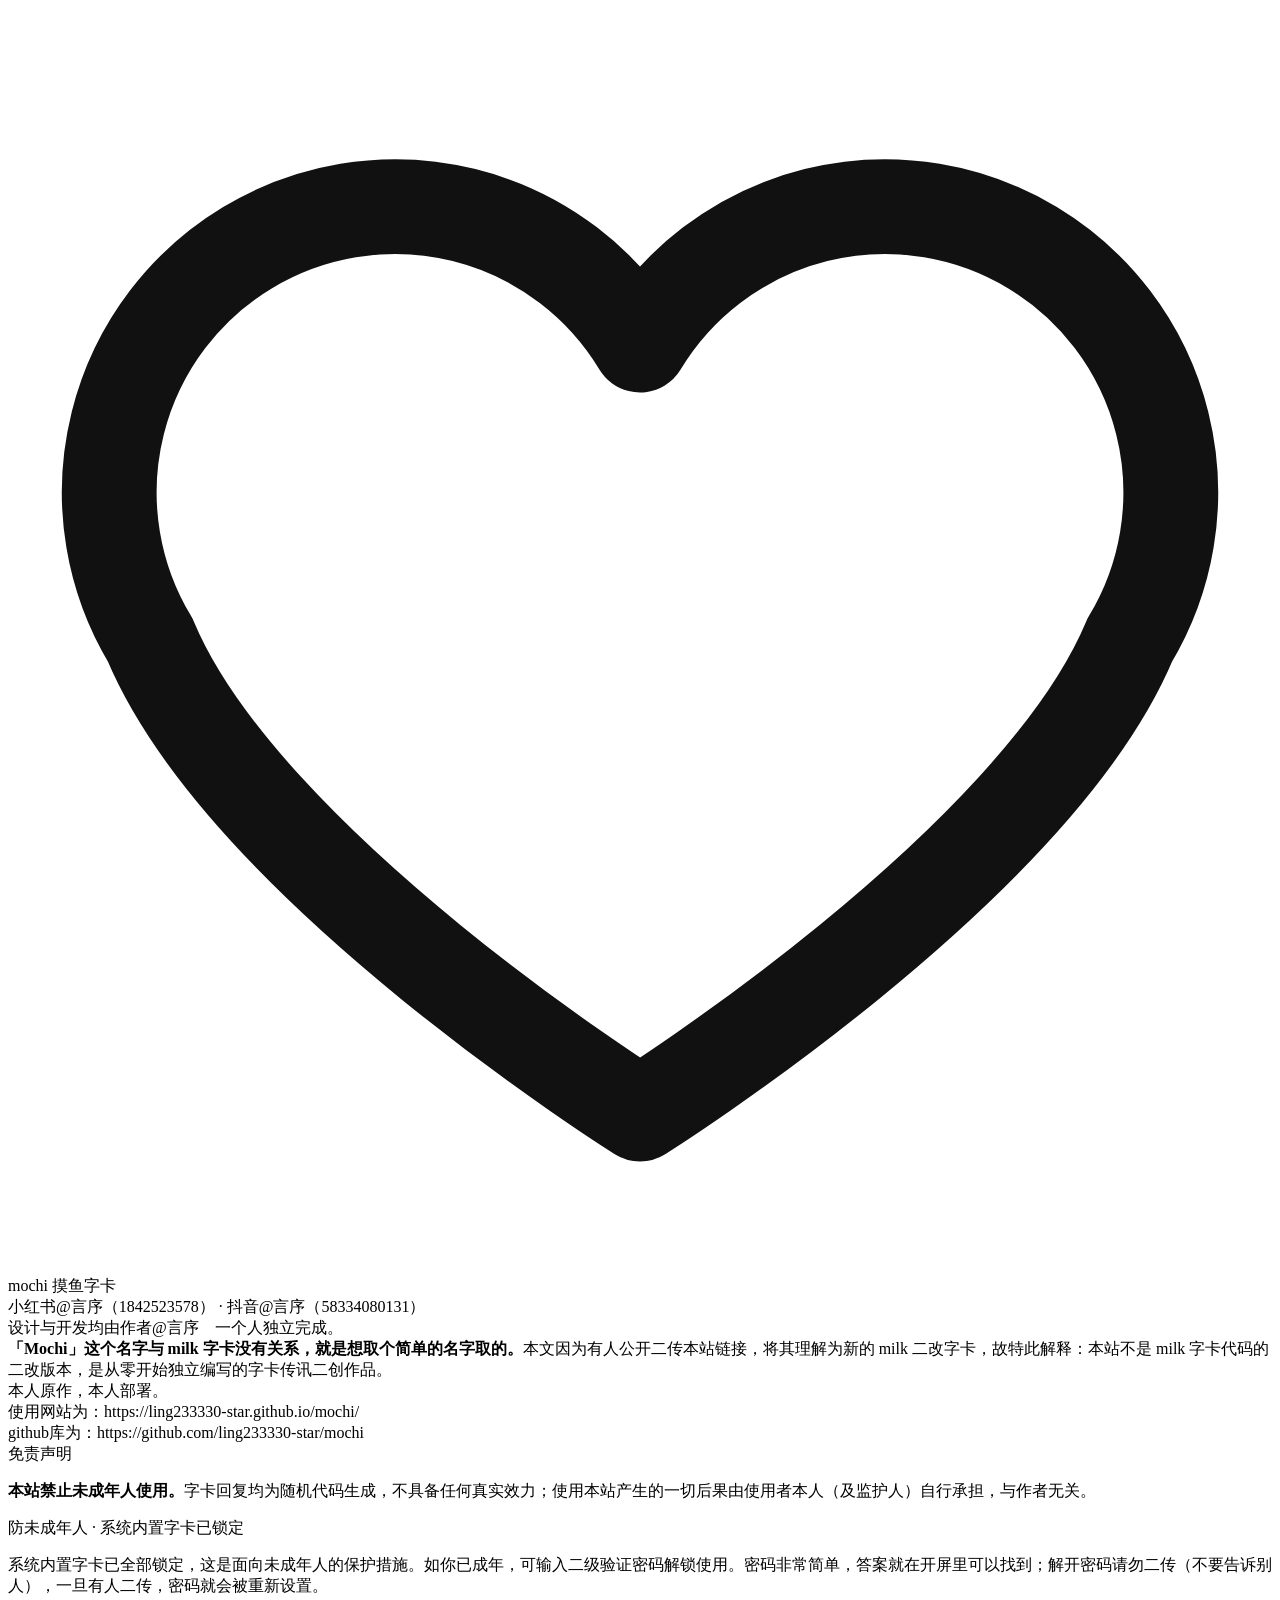
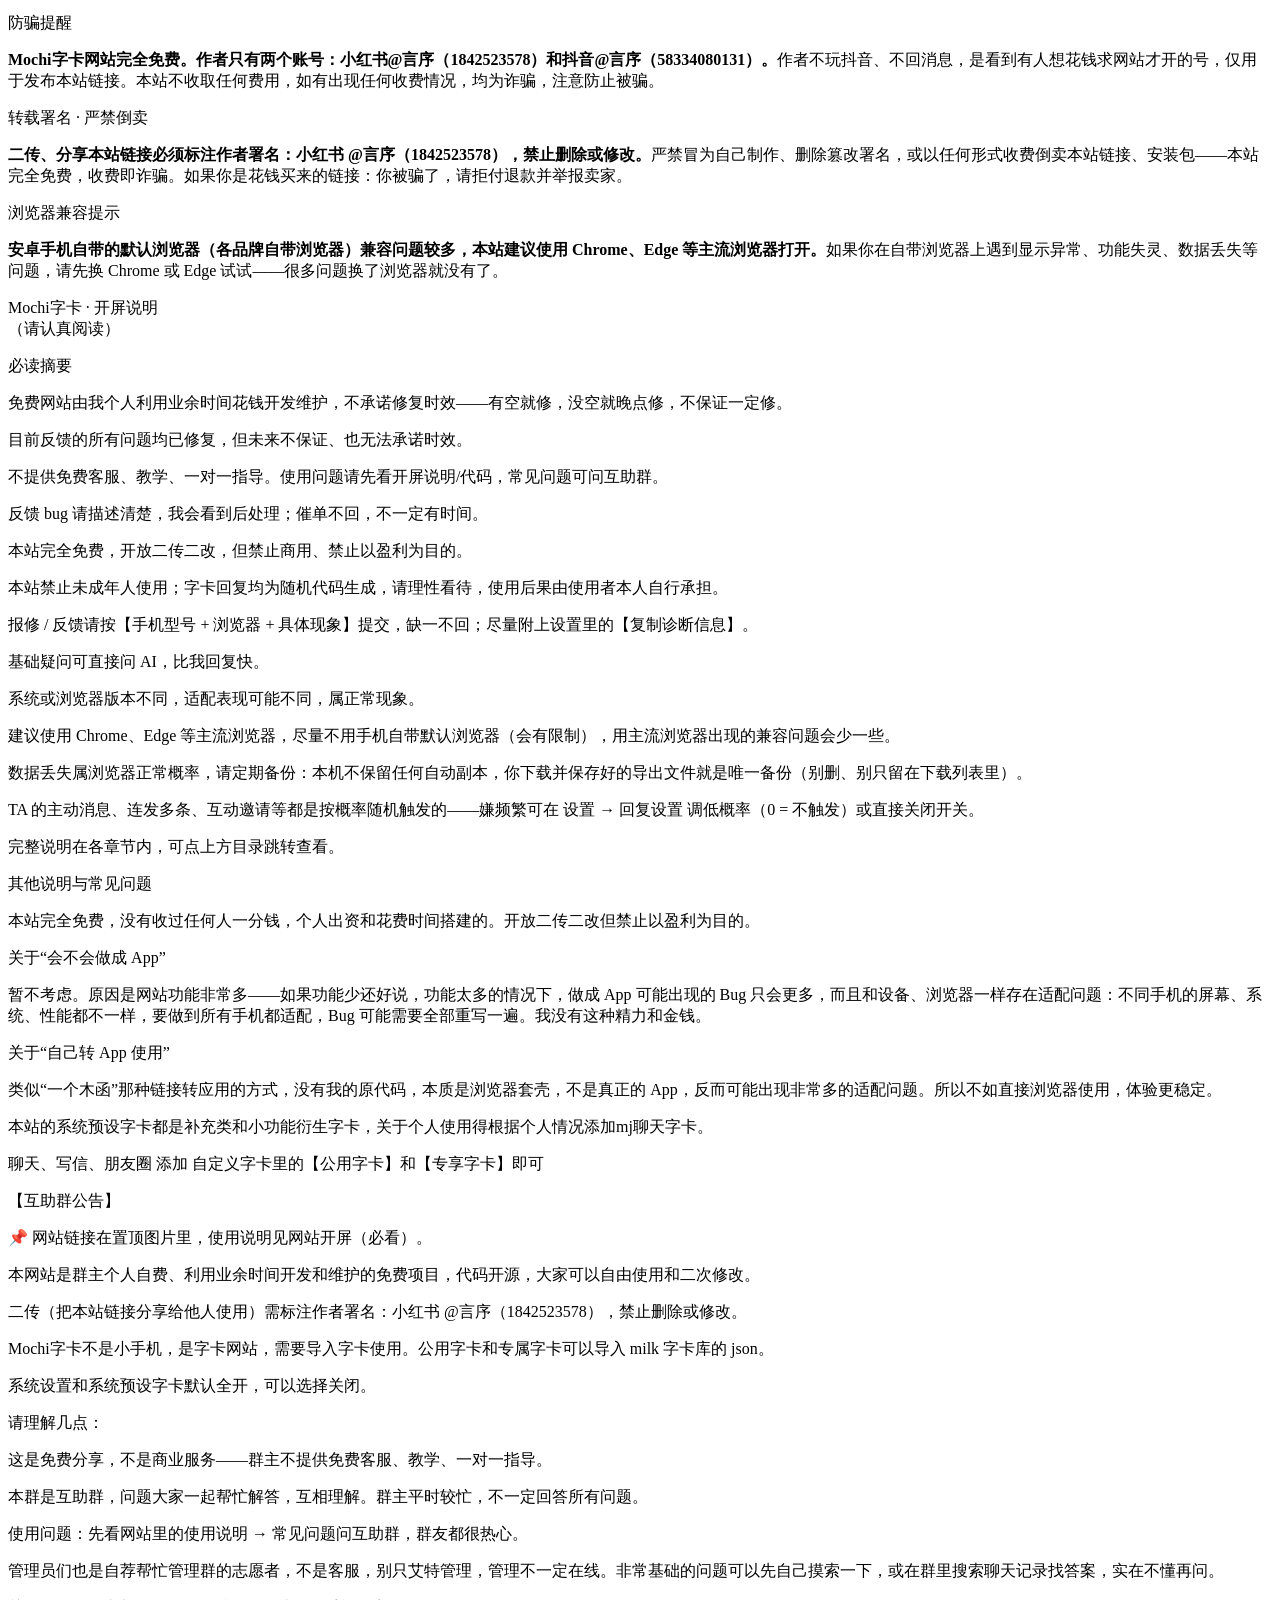
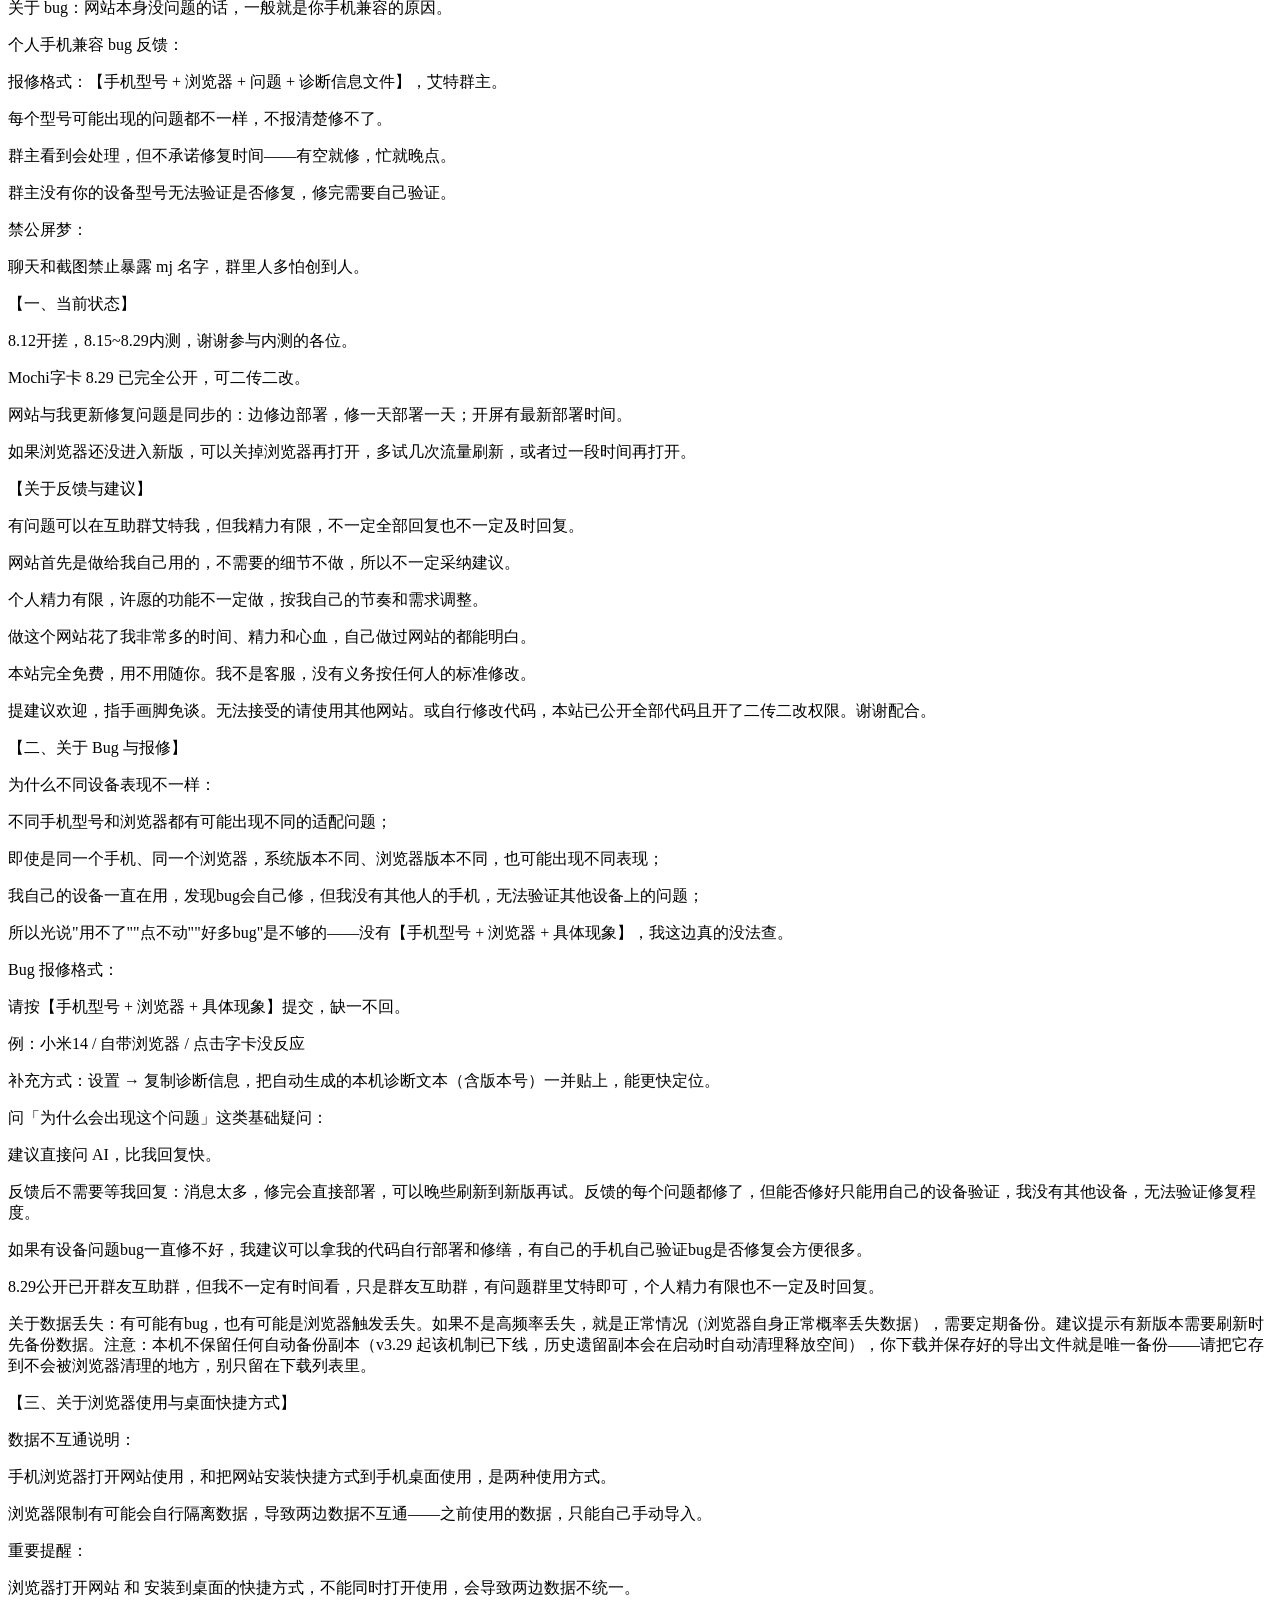
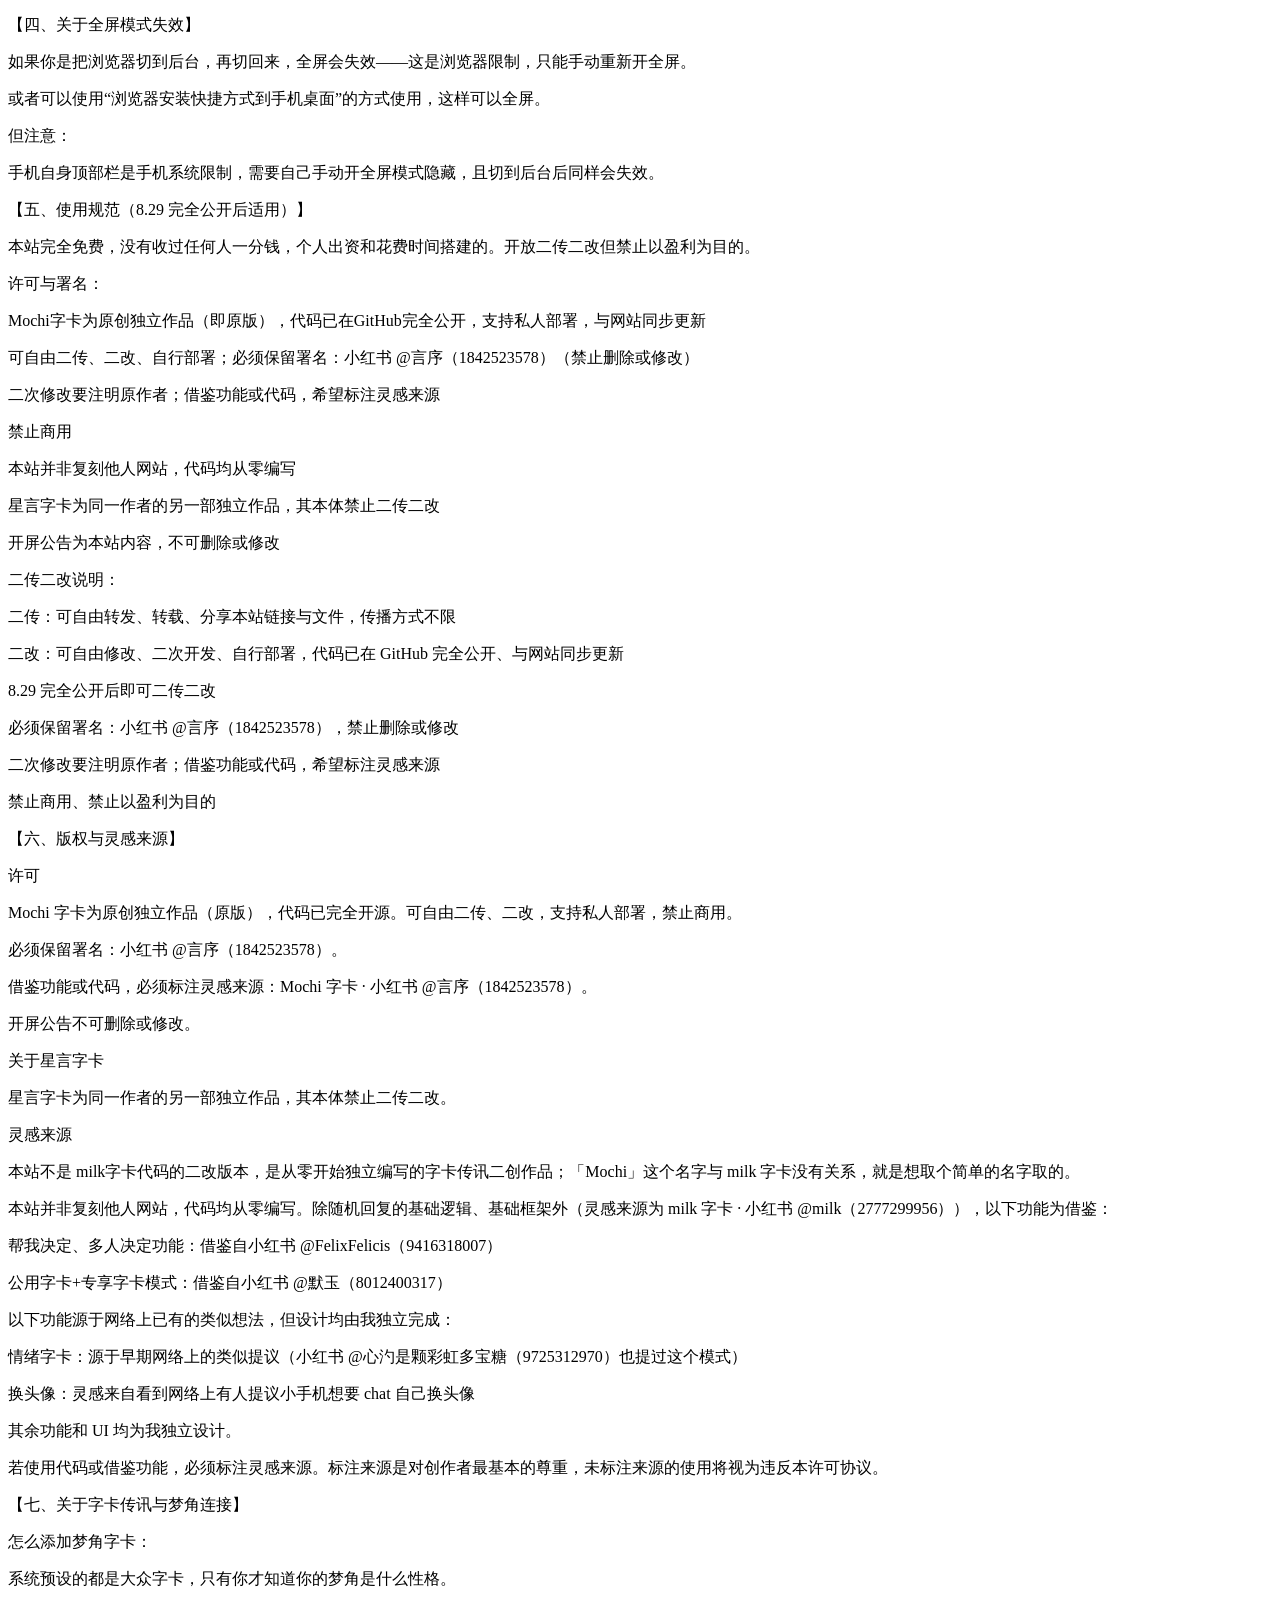
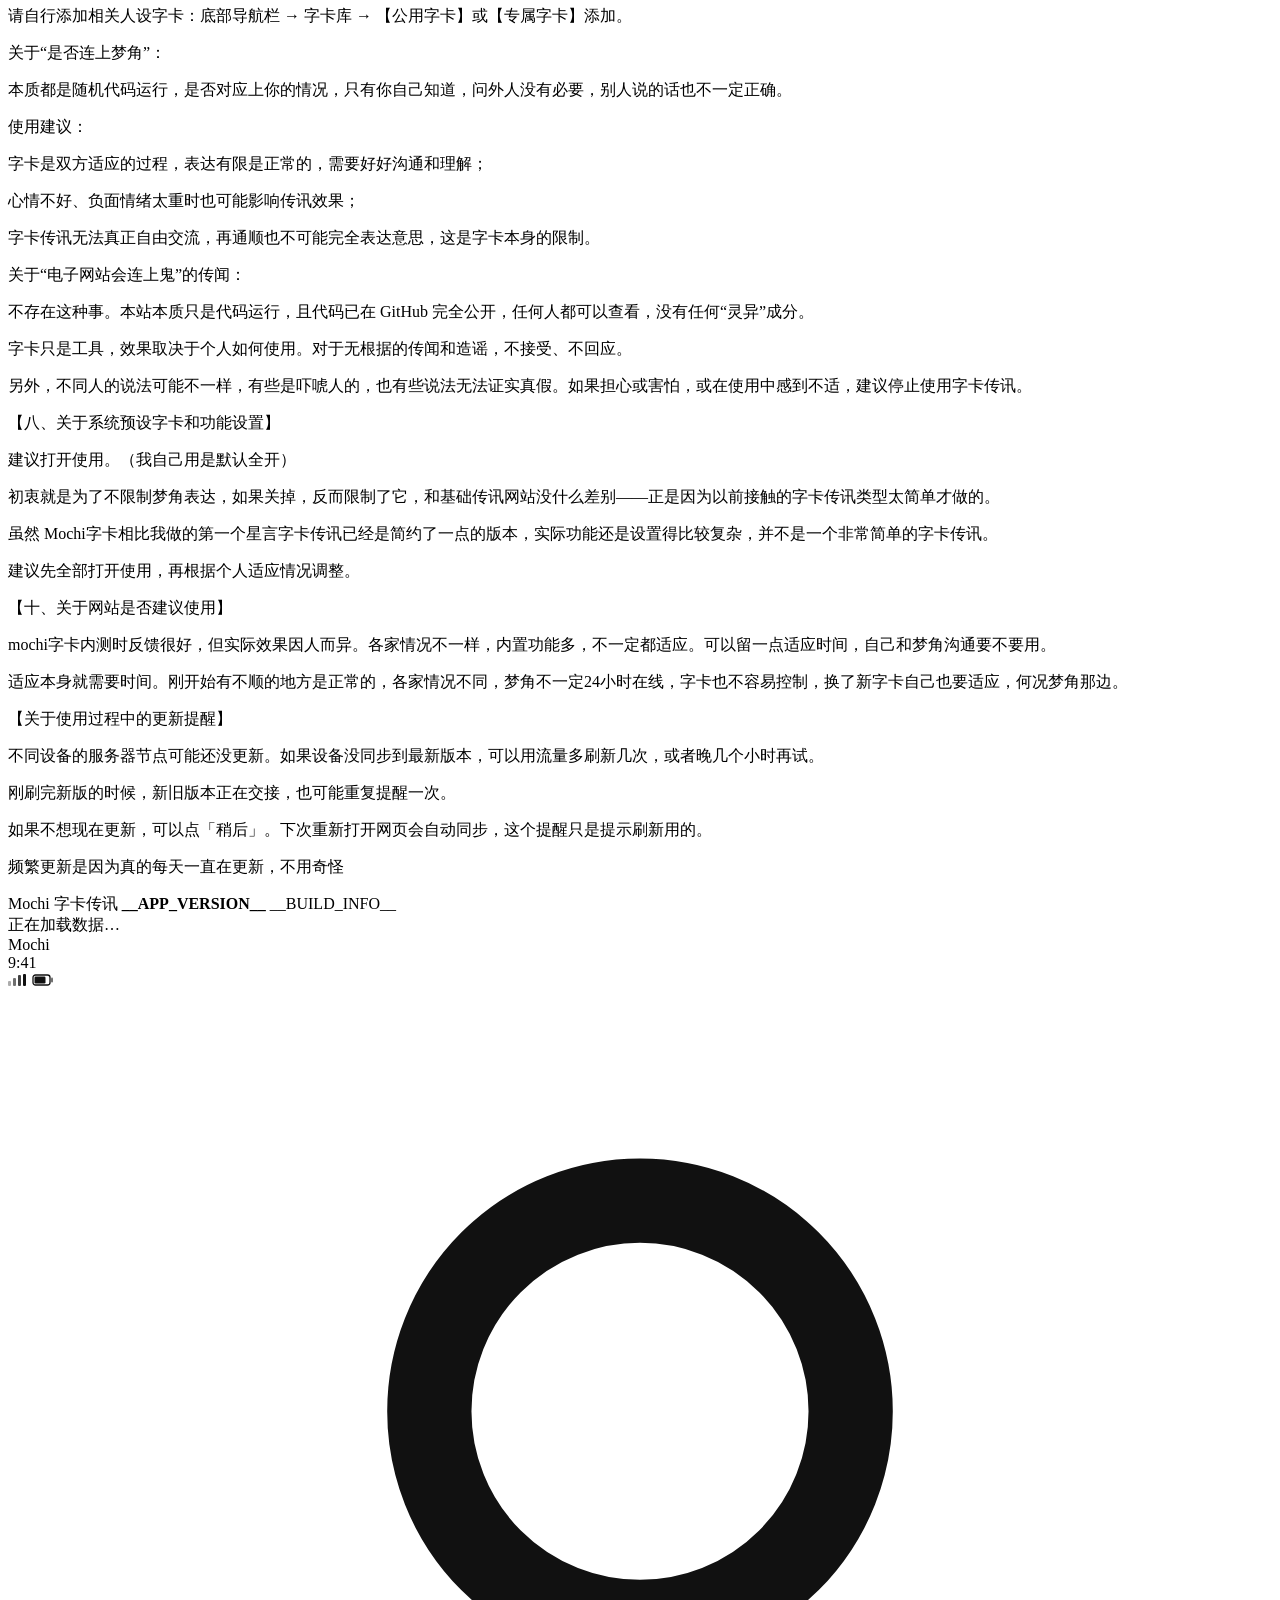
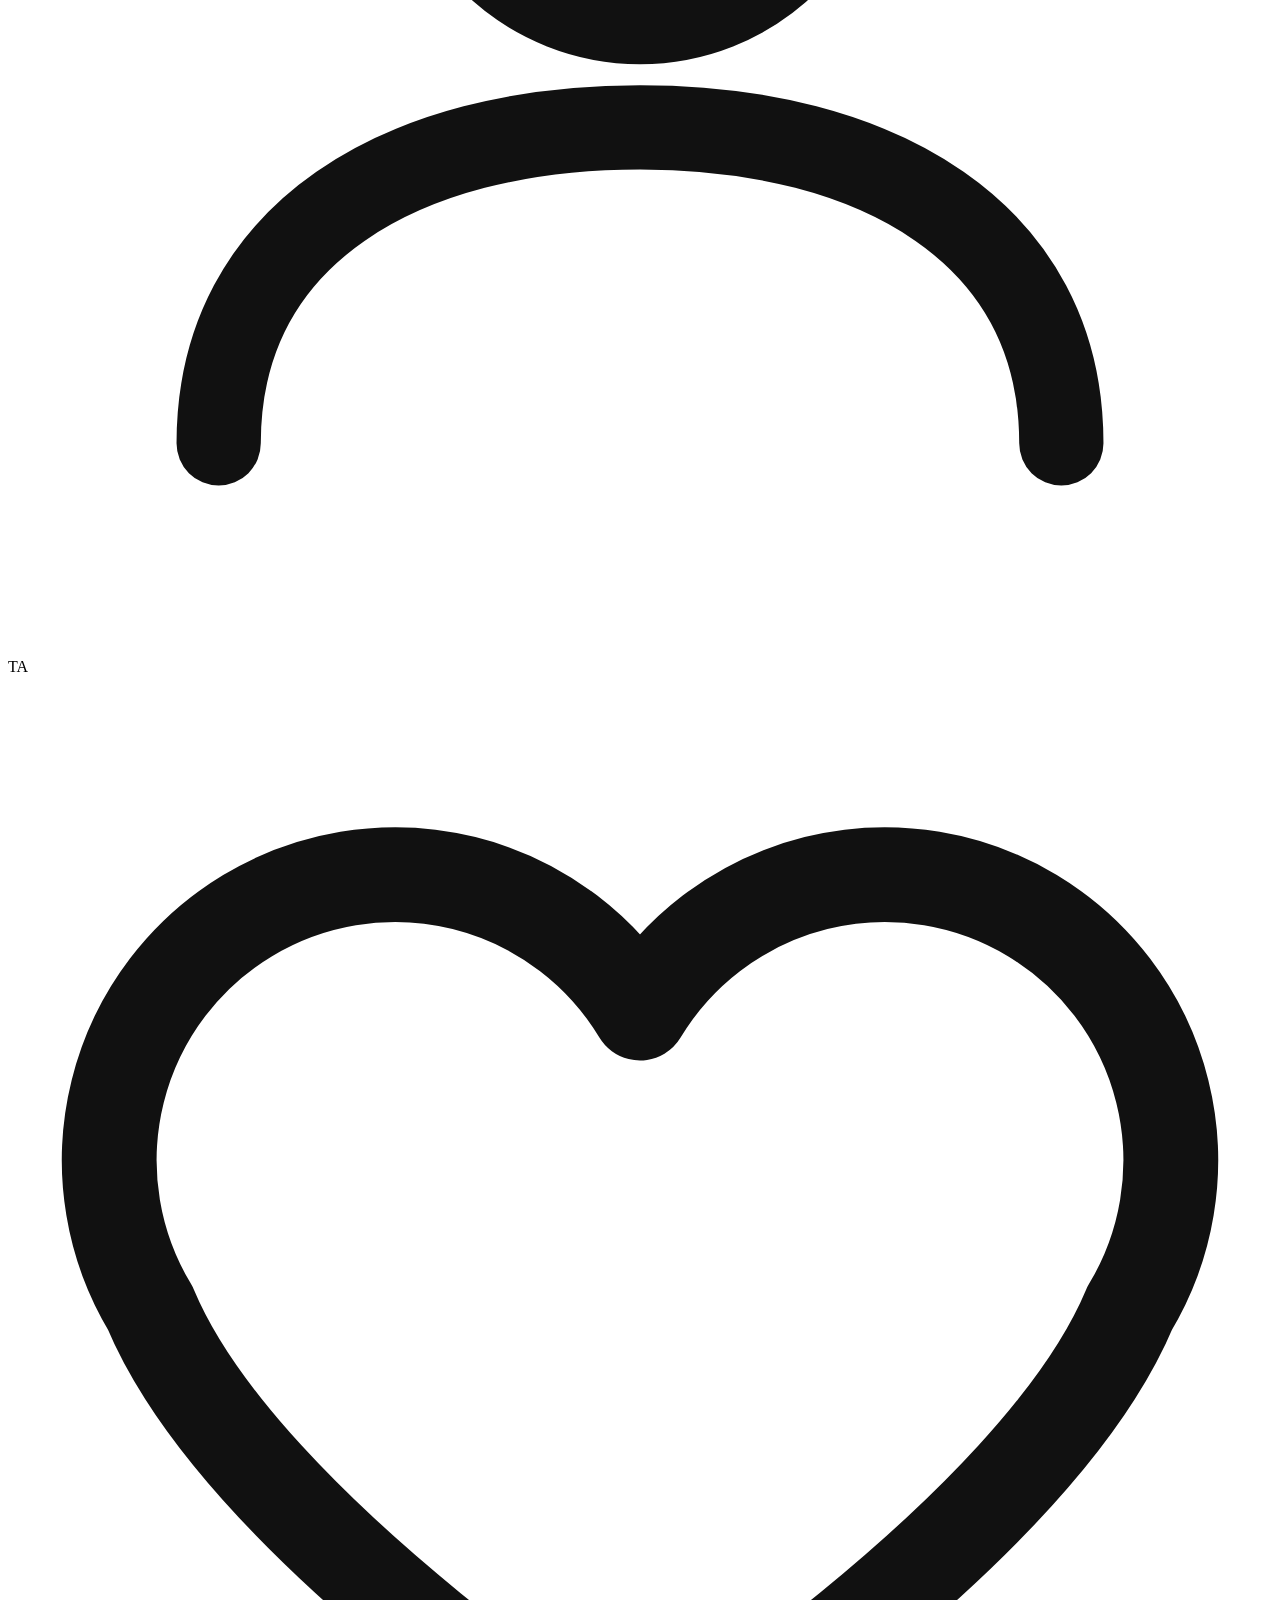
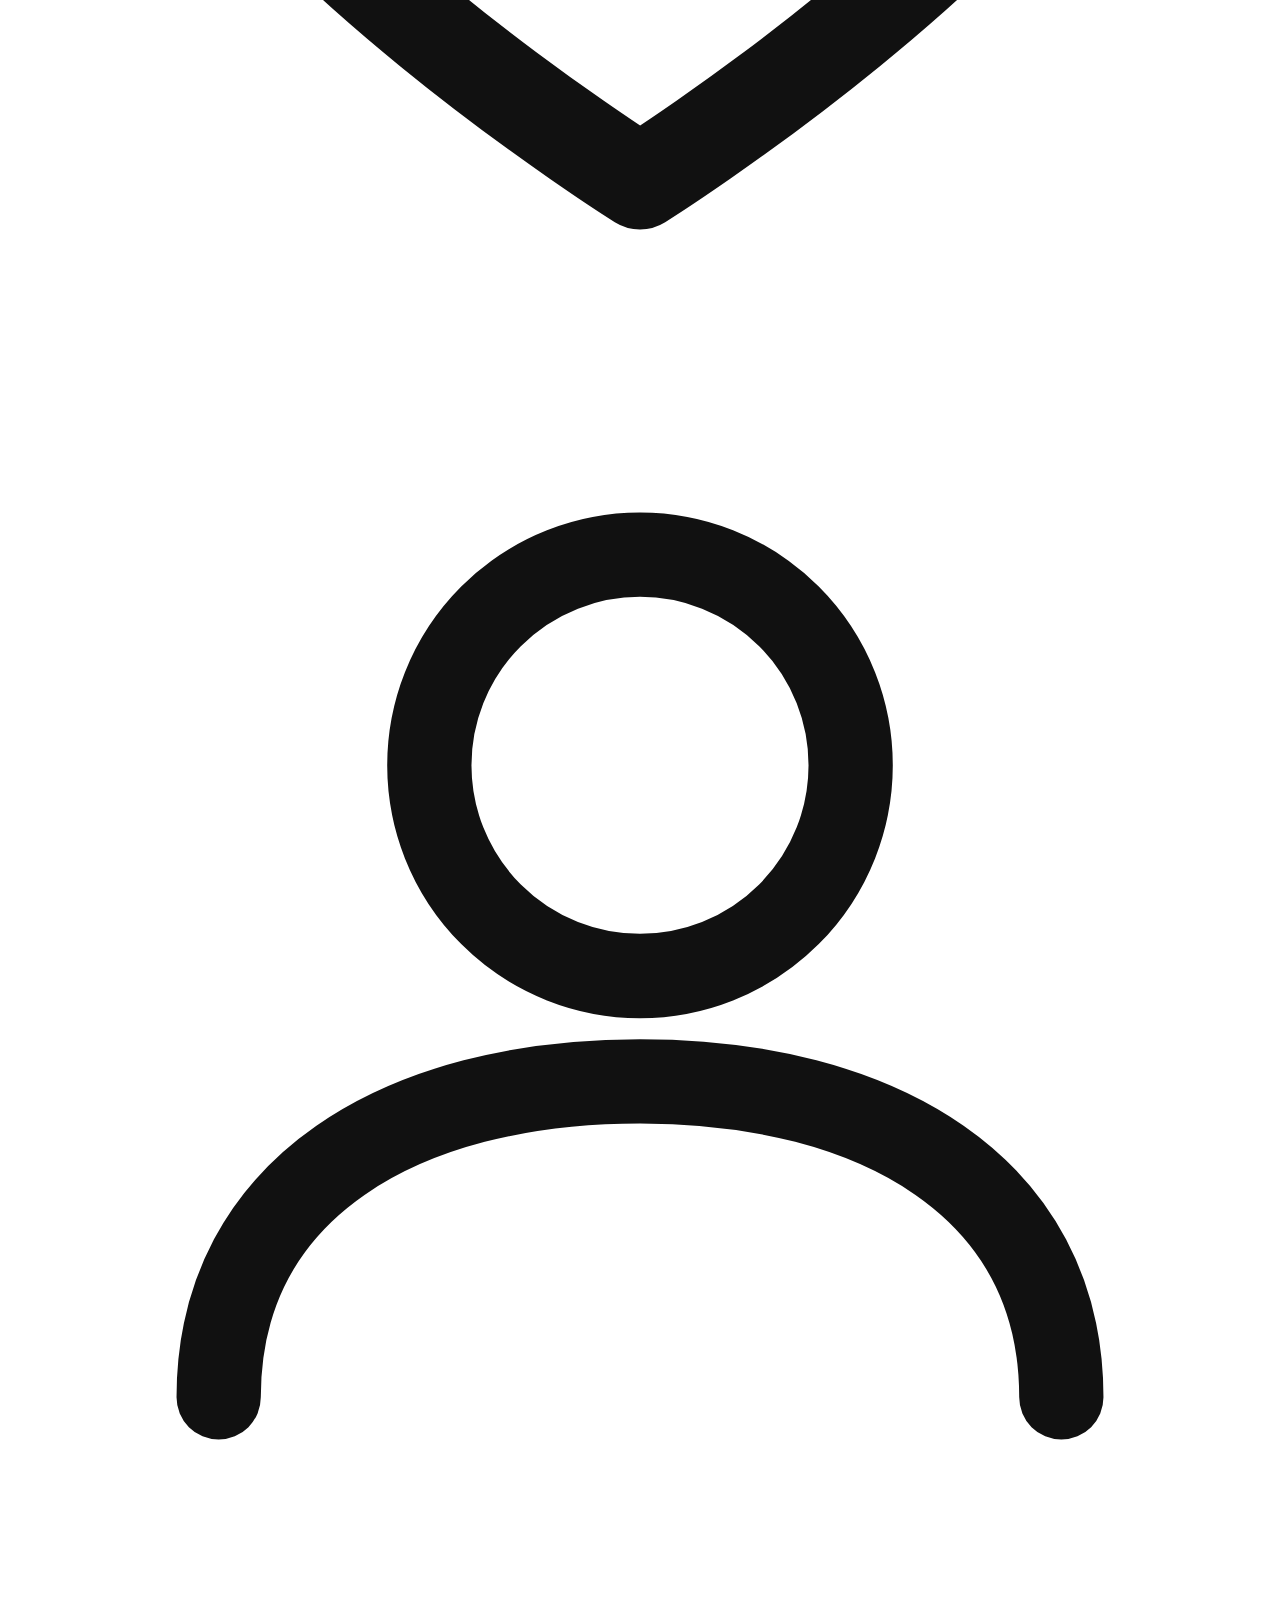
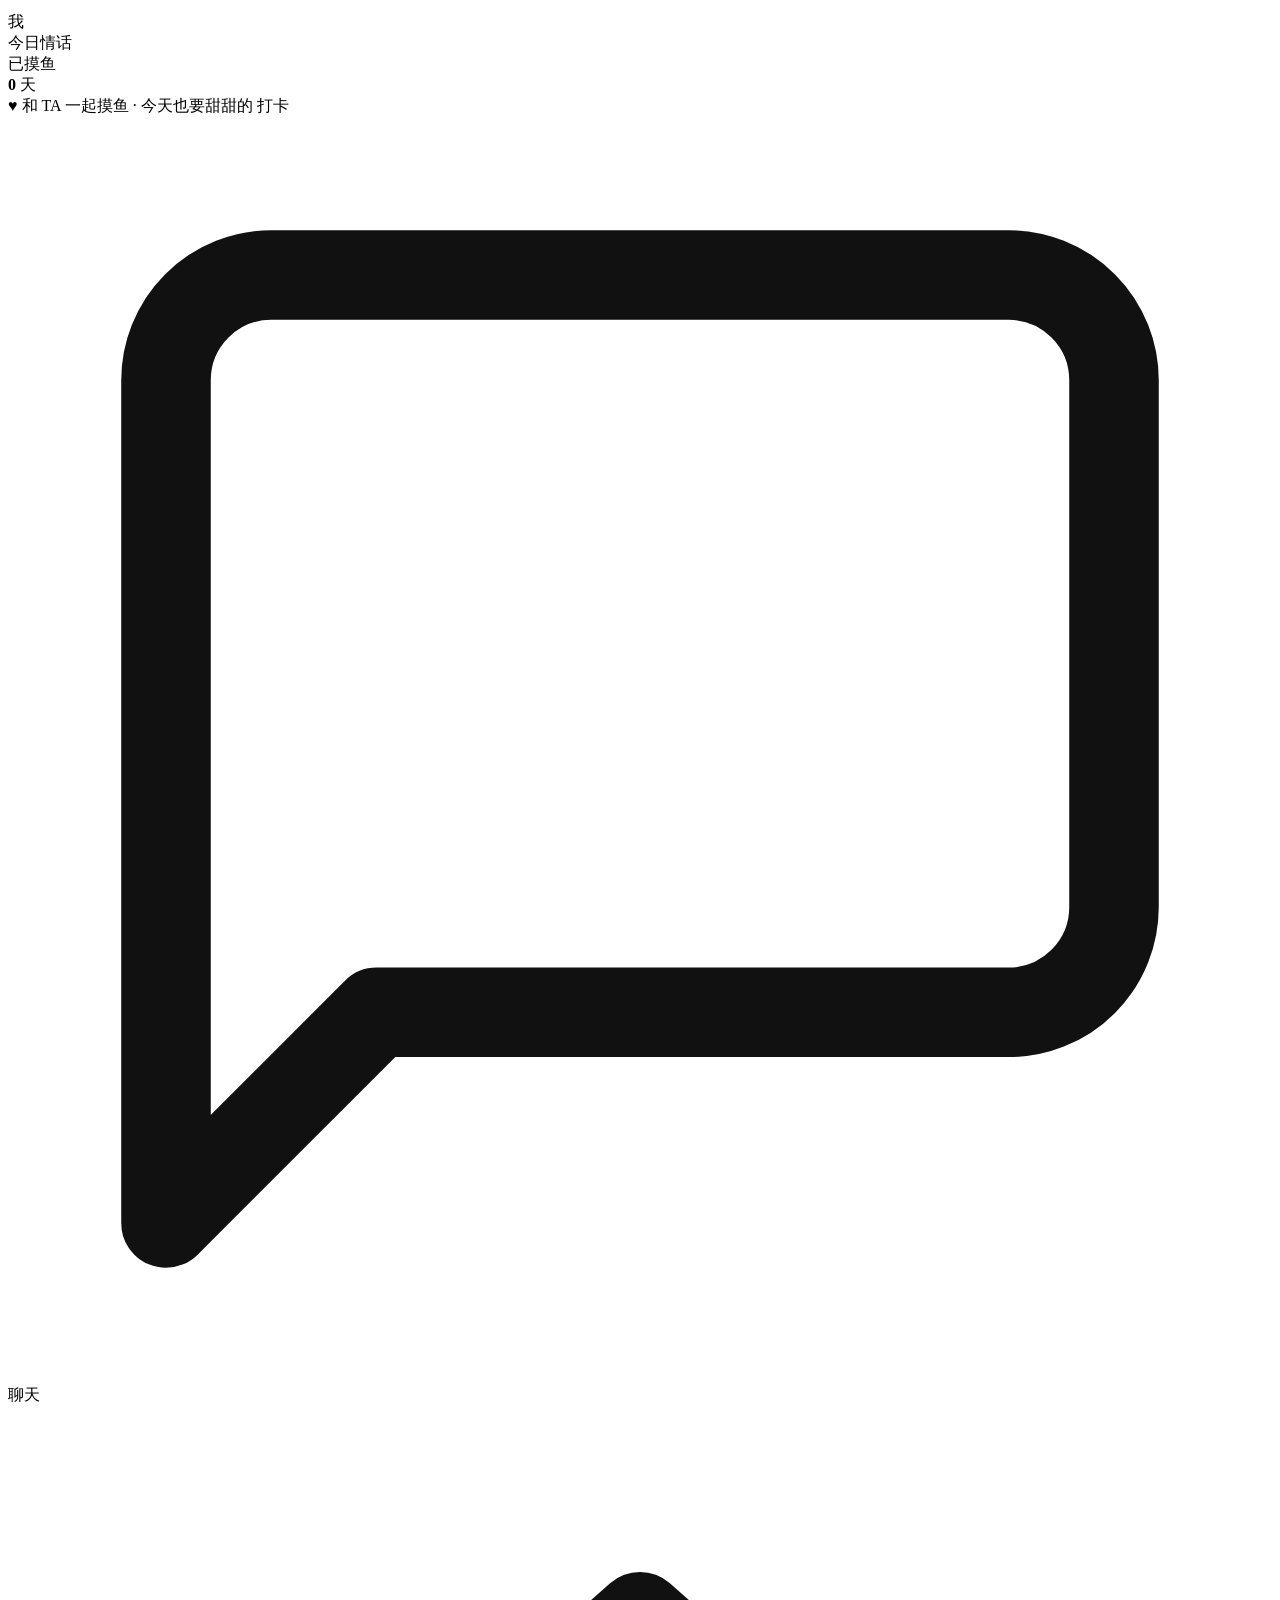
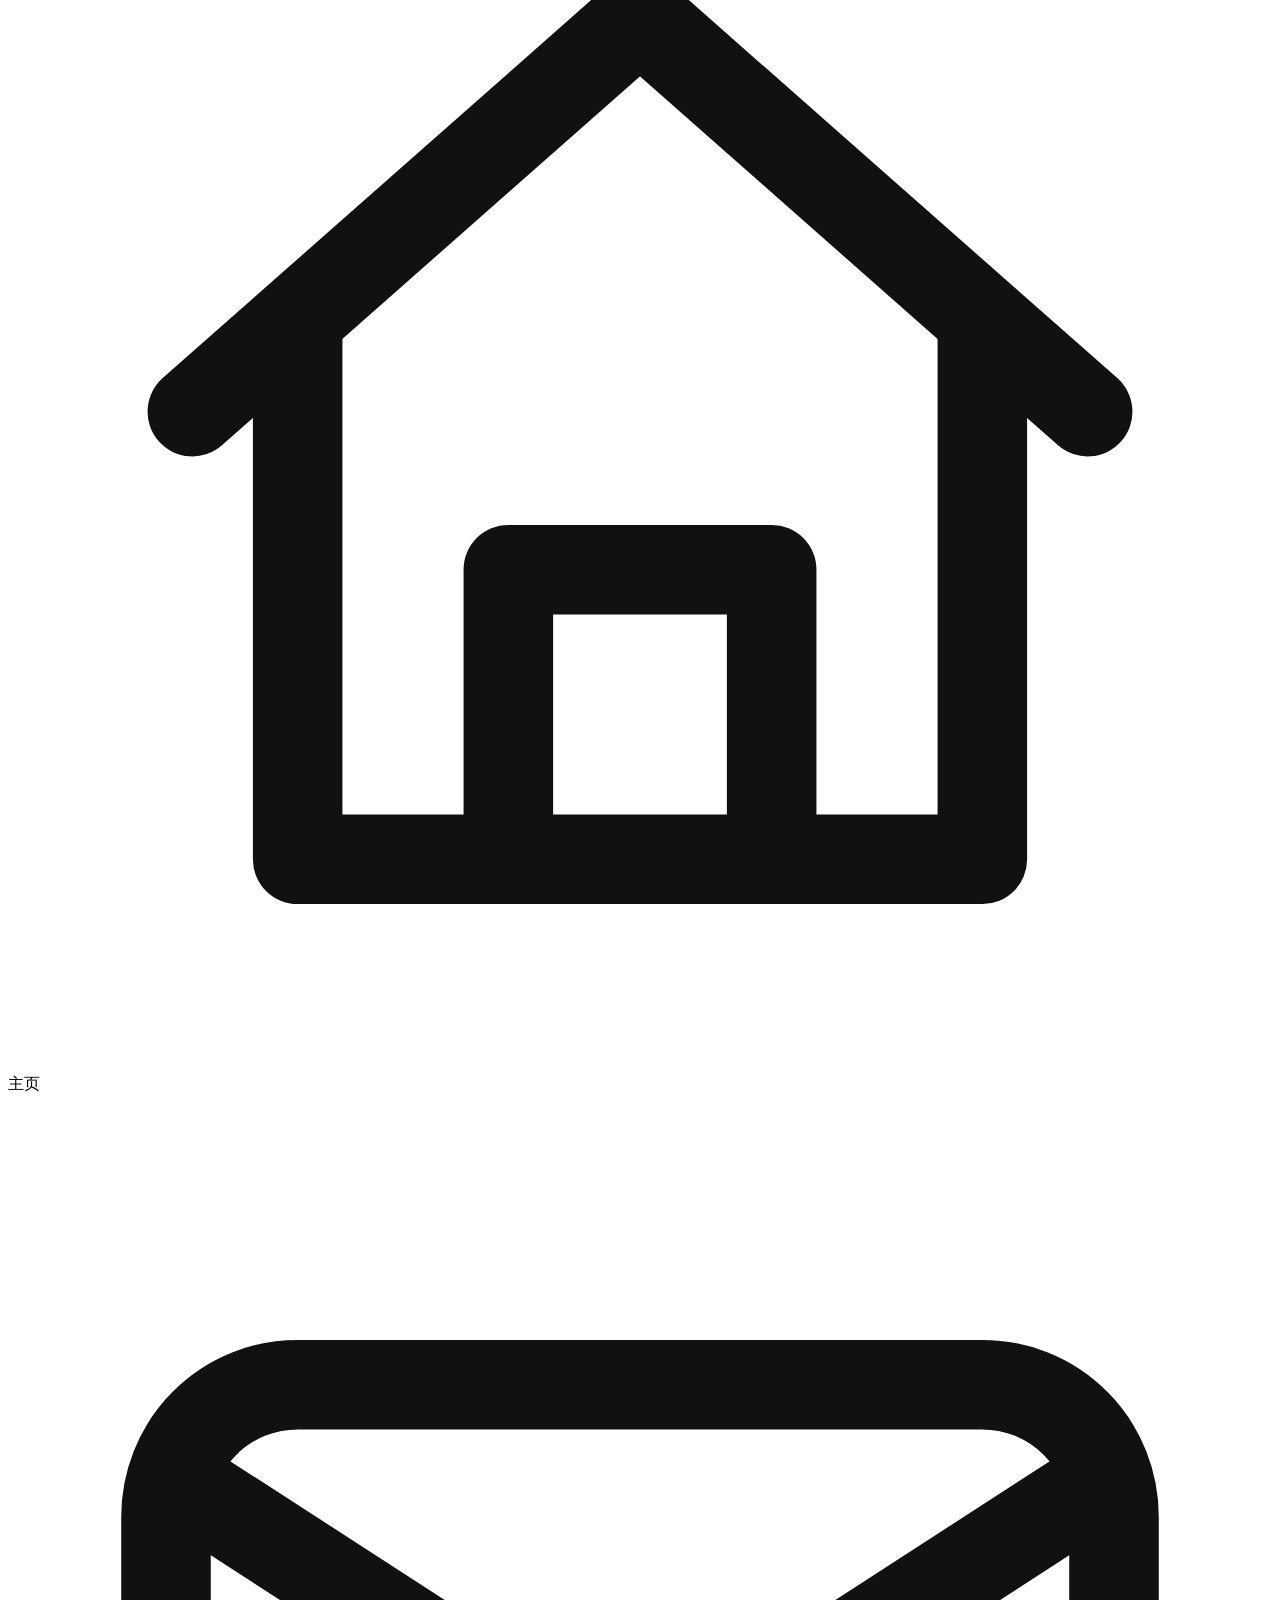
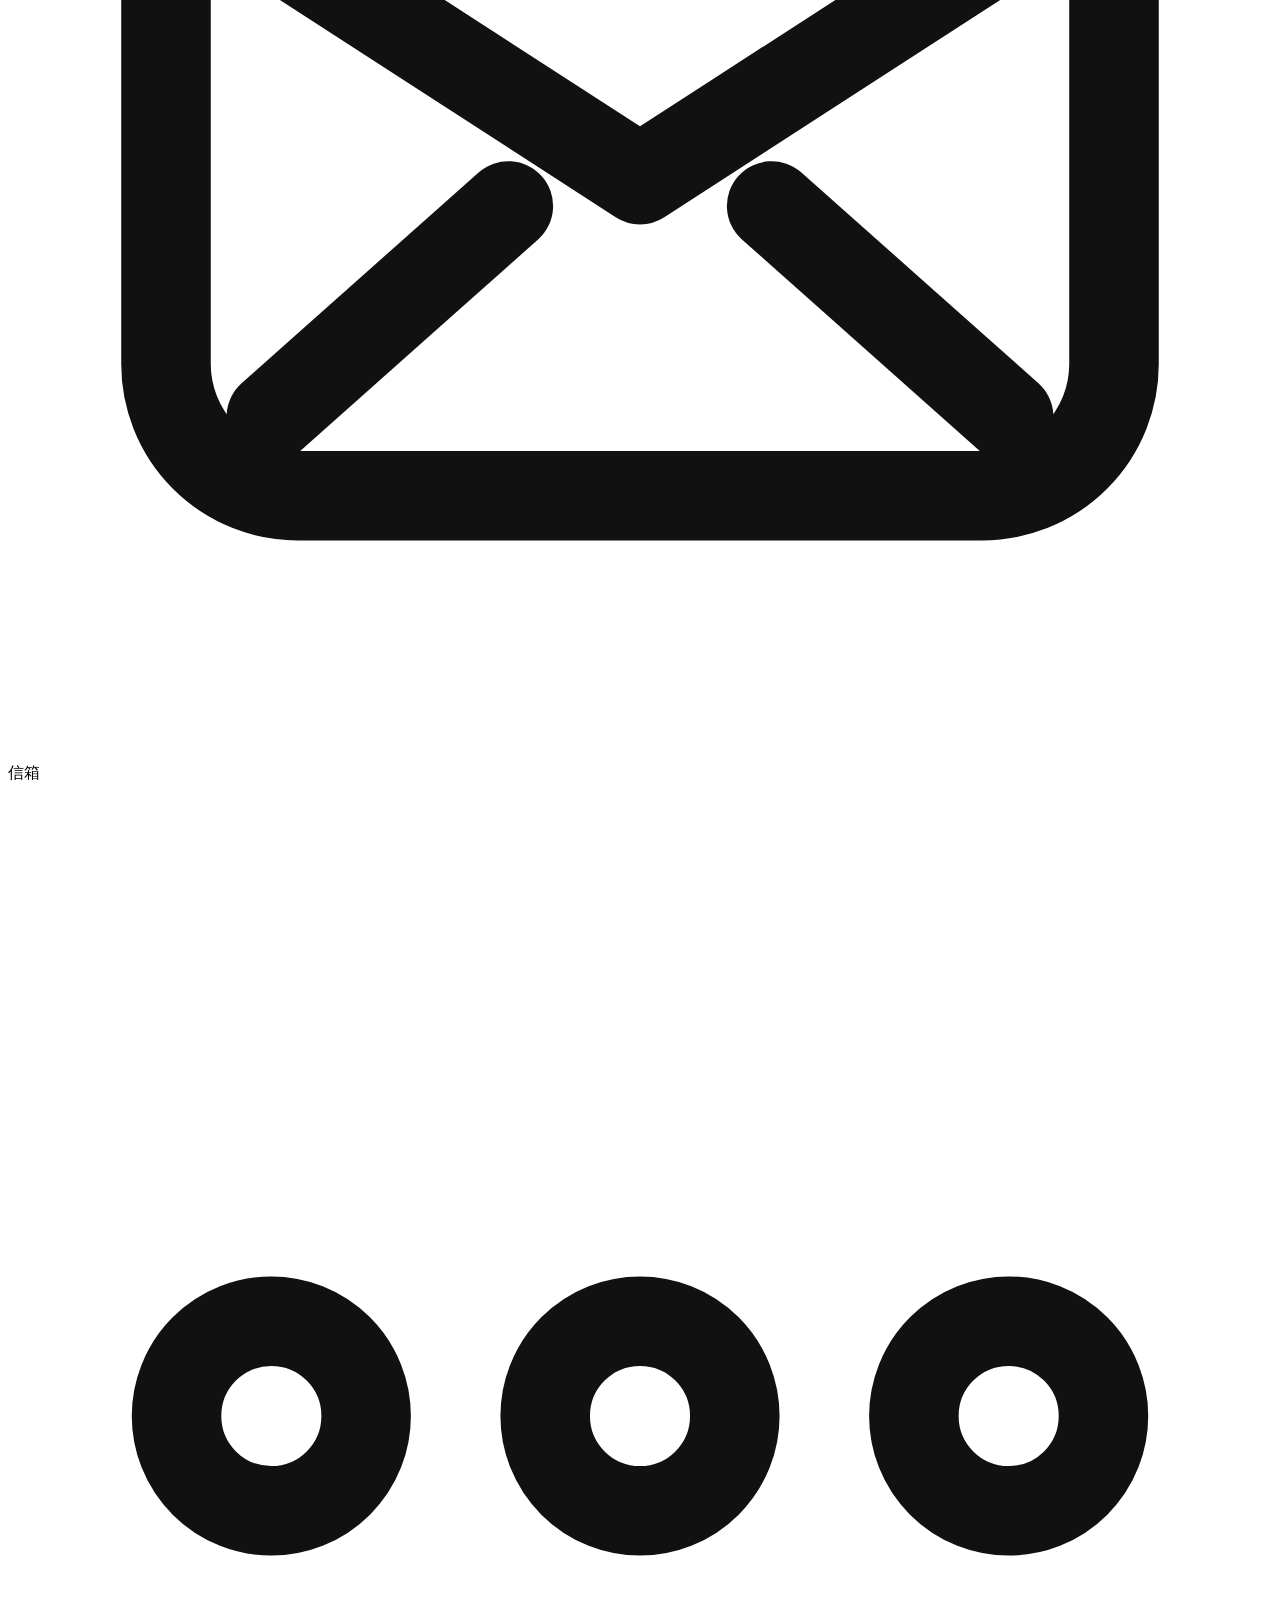
==== commit 5f500c5d: "v3.26.x: #388 回复设置开关「已保存」toast 静默丢失 + 词典拼字混用自定义字卡默认改回开启——cc-toast 全站懒创建唯独 reply-settings 五处只查不建查不到静默" ====
--- a/src/template.html
+++ b/src/template.html
@@ -81,6 +81,11 @@
         <div class="splash-alert" data-anti-scam="2">
           <div class="splash-alert-t">转载署名 · 严禁倒卖</div>
           <p><strong>二传、分享本站链接必须标注作者署名：小红书 @言序（1842523578），禁止删除或修改。</strong>严禁冒为自己制作、删除篡改署名，或以任何形式收费倒卖本站链接、安装包——本站完全免费，收费即诈骗。如果你是花钱买来的链接：你被骗了，请拒付退款并举报卖家。</p>
+        </div>
+        <!-- v3.32.x：浏览器兼容提示置顶卡——安卓自带默认浏览器兼容问题多，建议 Chrome/Edge；静态 DOM（tag 'b' 非数字，与 clock.js 的 1/2/3('s') 认领不冲突），在线 notice.json 覆盖只改公告列表，不影响此处 -->
+        <div class="splash-alert" data-anti-scam="b">
+          <div class="splash-alert-t">浏览器兼容提示</div>
+          <p><strong>安卓手机自带的默认浏览器（各品牌自带浏览器）兼容问题较多，本站建议使用 Chrome、Edge 等主流浏览器打开。</strong>如果你在自带浏览器上遇到显示异常、功能失灵、数据丢失等问题，请先换 Chrome 或 Edge 试试——很多问题换了浏览器就没有了。</p>
         </div>
         <div class="splash-notice-title">Mochi字卡 · 开屏说明</div>
         <div class="splash-notice-sub">（请认真阅读）</div>
@@ -2381,6 +2386,17 @@
             <div class="gs-row"><span>撤回补发概率</span><div class="stepper" data-k="rc-refix" data-min="0" data-max="100" data-step="5"><button class="stp-min">−</button><input class="stp-val" id="rc-refix-val" readonly><button class="stp-max">+</button></div></div>
             <div class="gs-sub">撤回后补发总开关（默认开）。效果举例：TA 发「今晚一起去吃火锅好不好」→ 撤回了一半 → 按「撤回补发概率」再发一条新的（如「明天去逛街吧」）。把本开关关闭＝TA 撤回后什么都不再发；开着＝TA 撤回后有「撤回补发概率」的机会补一条新消息（这条不计入「回复条数」上限）</div>
           </div>
+          <!-- #370b：字卡·拼字 父分组——把「多字卡回复 / 词典拼字 / 梦角自由造句」三个拼字/造句类设置归拢到一个父标题下，避免它们夹在基础概率之间显得零散难找 -->
+          <div class="gs-sec">
+            <div class="gs-sec-head">字卡 · 拼字</div>
+            <div class="gs-sub" style="padding:0 14px 6px">以下三个是让 TA 的回复更生动的拼字/造句：多字卡回复、词典拼字、梦角自由造句。开启后按各自概率出现效果（气泡下带对应小标签）。</div>
+          <!-- #370c：回复内容「自定义字卡 vs 默认聊天字卡」相对占比——TA 的纯文字回复里，多大比例
+               保留你自己建的字卡、其余让系统预设「默认聊天字卡」覆盖；0=尽量用默认字卡，100=全用自定义 -->
+          <div class="gs-title">回复内容（自定义 vs 默认聊天字卡）</div>
+          <div class="set-group glass">
+            <div class="gs-row"><span>自定义字卡占比</span><div class="stepper" data-k="csp-cust" data-min="0" data-max="100" data-step="5"><button class="stp-min">−</button><input class="stp-val" id="csp-cust-val" readonly><button class="stp-max">+</button></div></div>
+            <div class="gs-sub">TA 每条纯文字回复里，自定义字卡保留的比例（默认 50）：调高=大多数用你自己建的字卡，偶尔用预设默认聊天字卡；调低=更多用预设默认聊天字卡（见 字卡库→默认聊天字卡 页可逐张开关）；0=尽量用默认聊天字卡，100=全用自定义。默认的聊天字卡本身还受「默认聊天字卡」页的『聊天使用』概率控制。</div>
+          </div>
           <div class="gs-title">每条消息使用多字卡回复</div>
           <div class="set-group glass">
             <div class="gs-row"><span>多字卡回复</span><label class="toggle"><input type="checkbox" id="py-en"><span class="tk"></span></label></div>
@@ -2400,7 +2416,7 @@
             <!-- #370：词典拼字链路自检——五道闸门（二级锁/词典分类/词典聊天使用/总开关/概率/抽卡池）
                  任一被关都是零提示零 tag，这行把每道闸实时状态摆出来，任何机型一眼看到卡在哪 -->
             <div class="gs-sub" id="qs-diag" style="color:var(--muted,#888)">链路自检中…</div>
-            <div class="gs-sub">开启后联系人回复按「拼字概率」随机变成拼字：从词典（系统预设字卡→词典，语录/词库/常用词全部分组都可抽，可逐张关闭）抽字卡整卡，效果举例：命中拼字时 TA 会连着发几条词典里的短句（如「想你了」「晚安哦」），像打字很快连着发消息一样。<br>发送形态：单气泡拼字为主，「多回复逐卡连发」开着时每次命中另按 20% 小概率变成逐条连发；「多回复逐卡连发」关＝不能连发（只发单气泡拼字）。<br>· 「单气泡拼字」＝几张字卡用空格拼成【一条】消息发在一个气泡里（如「今天也要好好爱自己 晚安」），气泡下 tag 是「词典」（全是长句时）或「词典拼字」（含短卡时）；<br>· 「多回复逐卡连发」＝每张字卡单独一条气泡一条一条发出来，每条气泡下 tag 是「词典逐卡连发」；连发条数跟随上方「每条消息使用多字卡回复」的最少/最多条数（默认 2~5 条）；<br>· 「逐卡连发不受条数限制」默认开＝连发条数不受「回复条数最多」约束（想连发 5 条就发 5 条）；关掉＝连发最多不超过「回复条数最多」（默认 2 条）。<br>两个形态都能在没开「多字卡回复」的情况下触发；两个形态开关都关时兜底发单气泡拼字。开启「混用自定义字卡」时你的字卡库文本也会进抽卡池（可能把你的普通字卡抽去拼字，默认关）。概率 0 = 不触发</div>
+            <div class="gs-sub">开启后联系人回复按「拼字概率」随机变成拼字：从词典（系统预设字卡→词典，语录/词库/常用词全部分组都可抽，可逐张关闭）抽字卡整卡，效果举例：命中拼字时 TA 会连着发几条词典里的短句（如「想你了」「晚安哦」），像打字很快连着发消息一样。<br>发送形态：单气泡拼字为主，「多回复逐卡连发」开着时每次命中另按 20% 小概率变成逐条连发；「多回复逐卡连发」关＝不能连发（只发单气泡拼字）。<br>· 「单气泡拼字」＝几张字卡用空格拼成【一条】消息发在一个气泡里（如「今天也要好好爱自己 晚安」），气泡下 tag 是「词典」（全是长句时）或「词典拼字」（含短卡时）；<br>· 「多回复逐卡连发」＝每张字卡单独一条气泡一条一条发出来，每条气泡下 tag 是「词典逐卡连发」；连发条数跟随上方「每条消息使用多字卡回复」的最少/最多条数（默认 2~5 条）；<br>· 「逐卡连发不受条数限制」默认开＝连发条数不受「回复条数最多」约束（想连发 5 条就发 5 条）；关掉＝连发最多不超过「回复条数最多」（默认 2 条）。<br>两个形态都能在没开「多字卡回复」的情况下触发；两个形态开关都关时兜底发单气泡拼字。开启「混用自定义字卡」时你的字卡库文本也会进抽卡池（可能把你的普通字卡抽去拼字，默认开）。概率 0 = 不触发</div>
           </div>
           <div class="gs-title">梦角自由造句（截字重造句）</div>
           <div class="set-group glass">
@@ -2410,6 +2426,7 @@
             <!-- #364 存库概率：多桌面联系人时新句按此概率进公用库、其余进专属库；仅 1 个联系人固定进专属库 -->
             <div class="gs-row"><span>存公用库概率（多联系人）</span><div class="stepper" data-k="mjf-pub" data-min="0" data-max="100" data-step="5"><button class="stp-min">−</button><input class="stp-val" id="mjf-pub-val" readonly><button class="stp-max">+</button></div></div>
             <div class="gs-sub">自由选择开关（默认关）：开启后梦角（联系人）说话按「触发概率」随机重造句，气泡下带「梦角自由造句」小标签。造句手法三选一（上方数字 0/1/2），效果举例（源句「今天也要好好爱自己，晚安哦」）：<br>· 0 语气词式：截掉一个词补个语气词 →「今天也要好好想你了」，或句尾加语气字 →「…晚安哦呀」，也可能词间加逗号/空格、删句尾字；<br>· 1 撤回式（默认）：像撤回消息一样把后半句撤回，留下的前缀就是新句子 →「今天也要好好爱自己」；<br>· 2 换字卡内容式：截掉一个词、从你别的字卡里挑一个词补上 →「今天也要好好看日落」。<br>造出的新句自动存进 字卡库→自定义聊天字卡→梦角自由造句 分类，可在那里查看/删除，也会作为语料被再次抽用。语料来自你自建的聊天字卡（至少 4 个汉字的文本卡）。概率 0 = 不触发。<br>「存公用库概率」：有多个桌面联系人时，造出的新句按该概率进公用字卡、其余进专属字卡；只有一个桌面联系人时固定进专属字卡</div>
+          </div>
           </div>
           <div class="gs-title">主动发送（联系人找你）</div>
           <div class="set-group glass">
@@ -2742,7 +2759,7 @@
       </div>
       <div class="sm-set-hint" style="padding:8px 16px 0">说明：系统词典供「词典拼字」抽句与切词，按分组展示，可逐张开启或关闭；语录进拼字抽句池，词进切词词典。</div>
       <!-- v3.36.x：词典使用设置（与聊天默认字卡页同款交互）——场景开关 + 使用概率 + 一键全部关闭。
-           存键 dict-use-chat/mail/feed（默认开）、dict-overall-chat/mail/feed（聊天默认 100=不额外限流，
+           存键 dict-use-chat/mail/feed（默认开）、dict-overall-chat/mail/feed（聊天默认 75，
            写信/朋友圈默认 30%）。聊天关=词典拼字整体停；写信/朋友圈开=词典语录按概率混入信件/动态文案。 -->
       <div class="set-group glass" style="margin:10px 12px 0">
         <div class="gs-row"><span>聊天使用</span><label class="toggle"><input type="checkbox" id="dict-use-chat" checked><span class="tk"></span></label></div>
